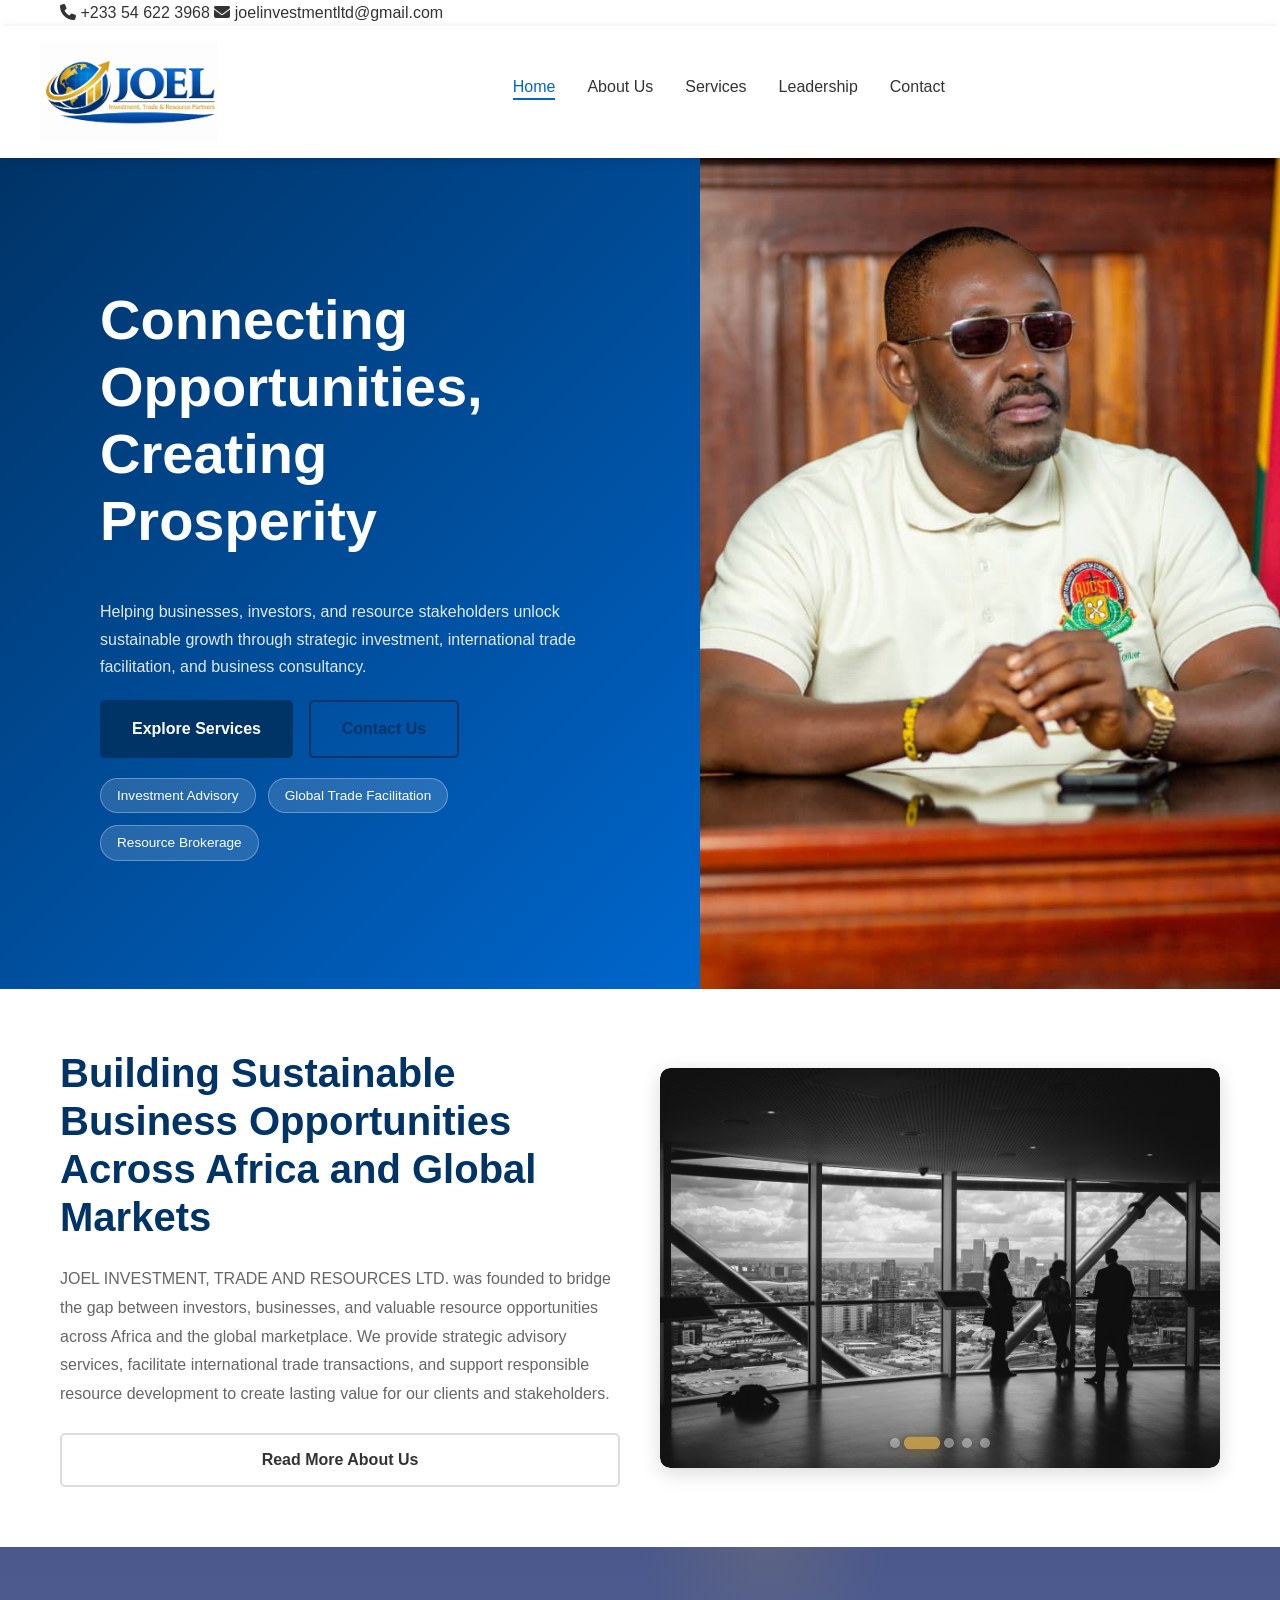
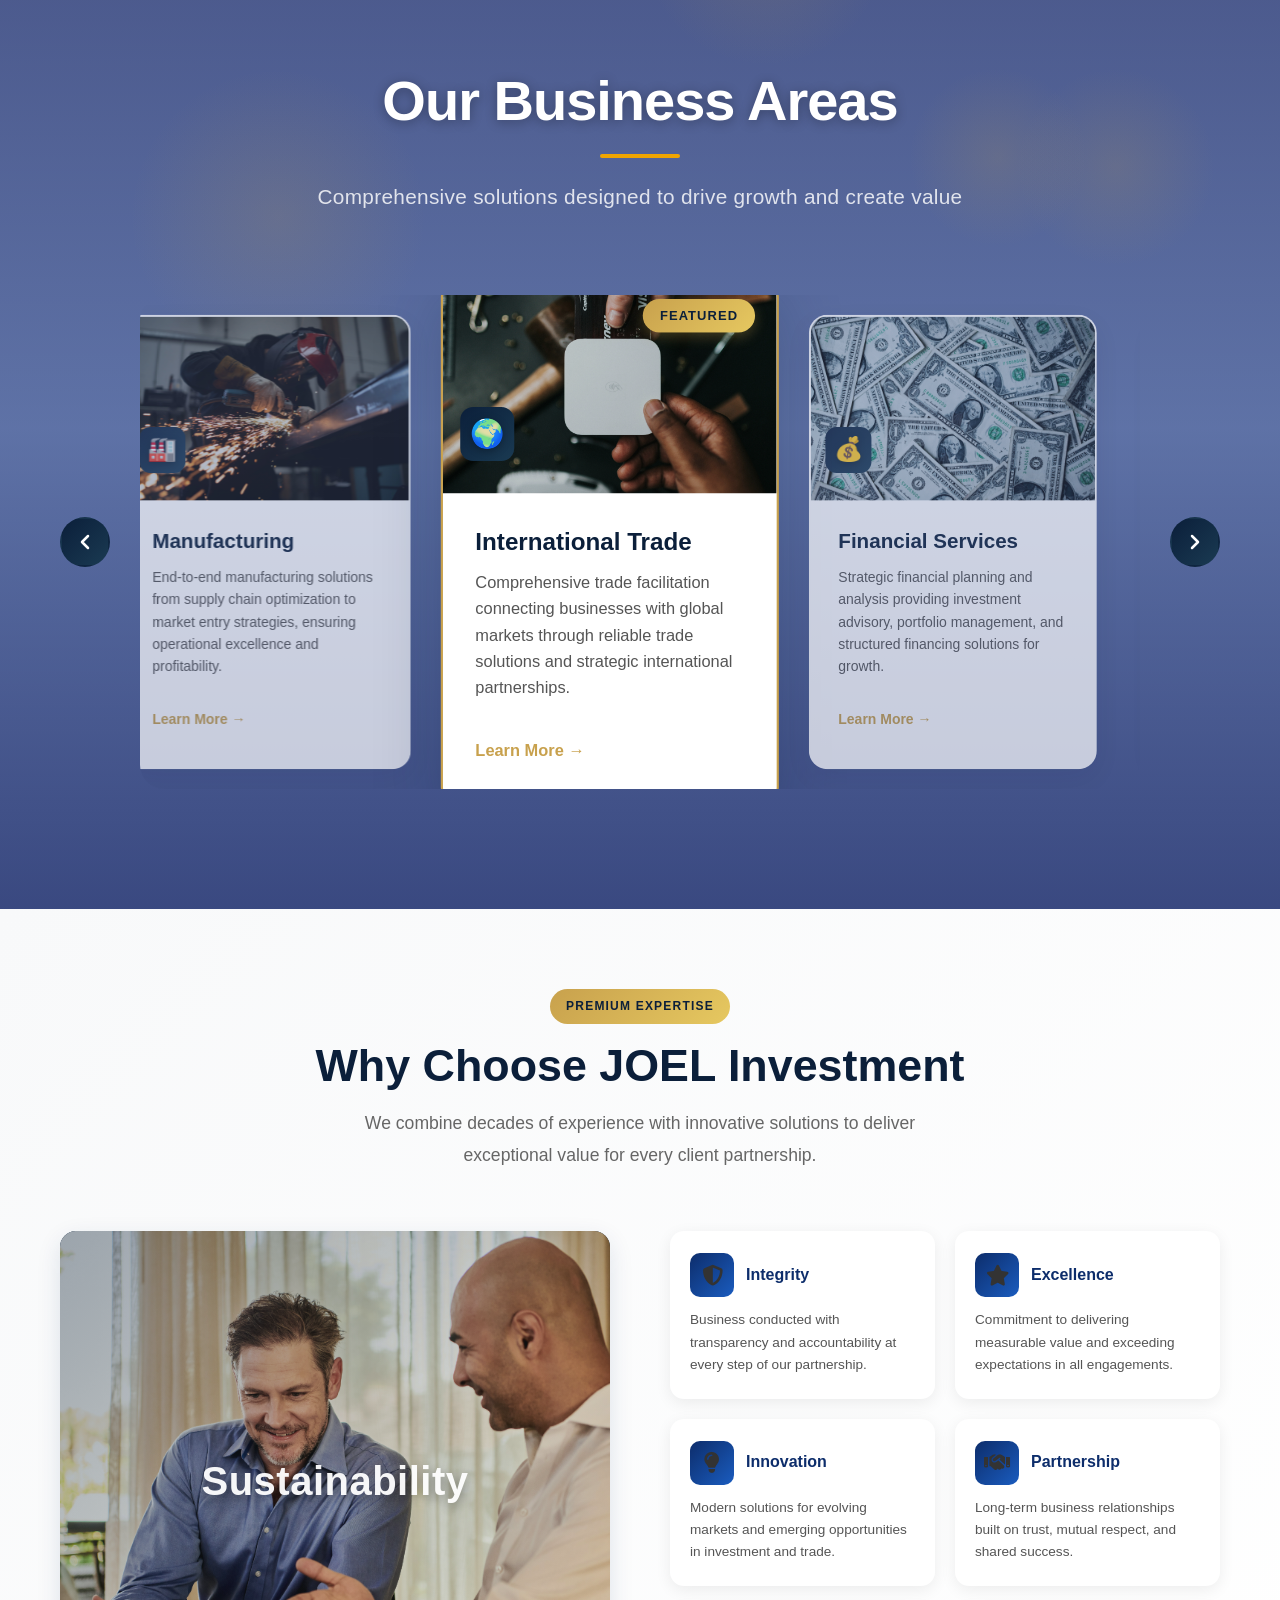
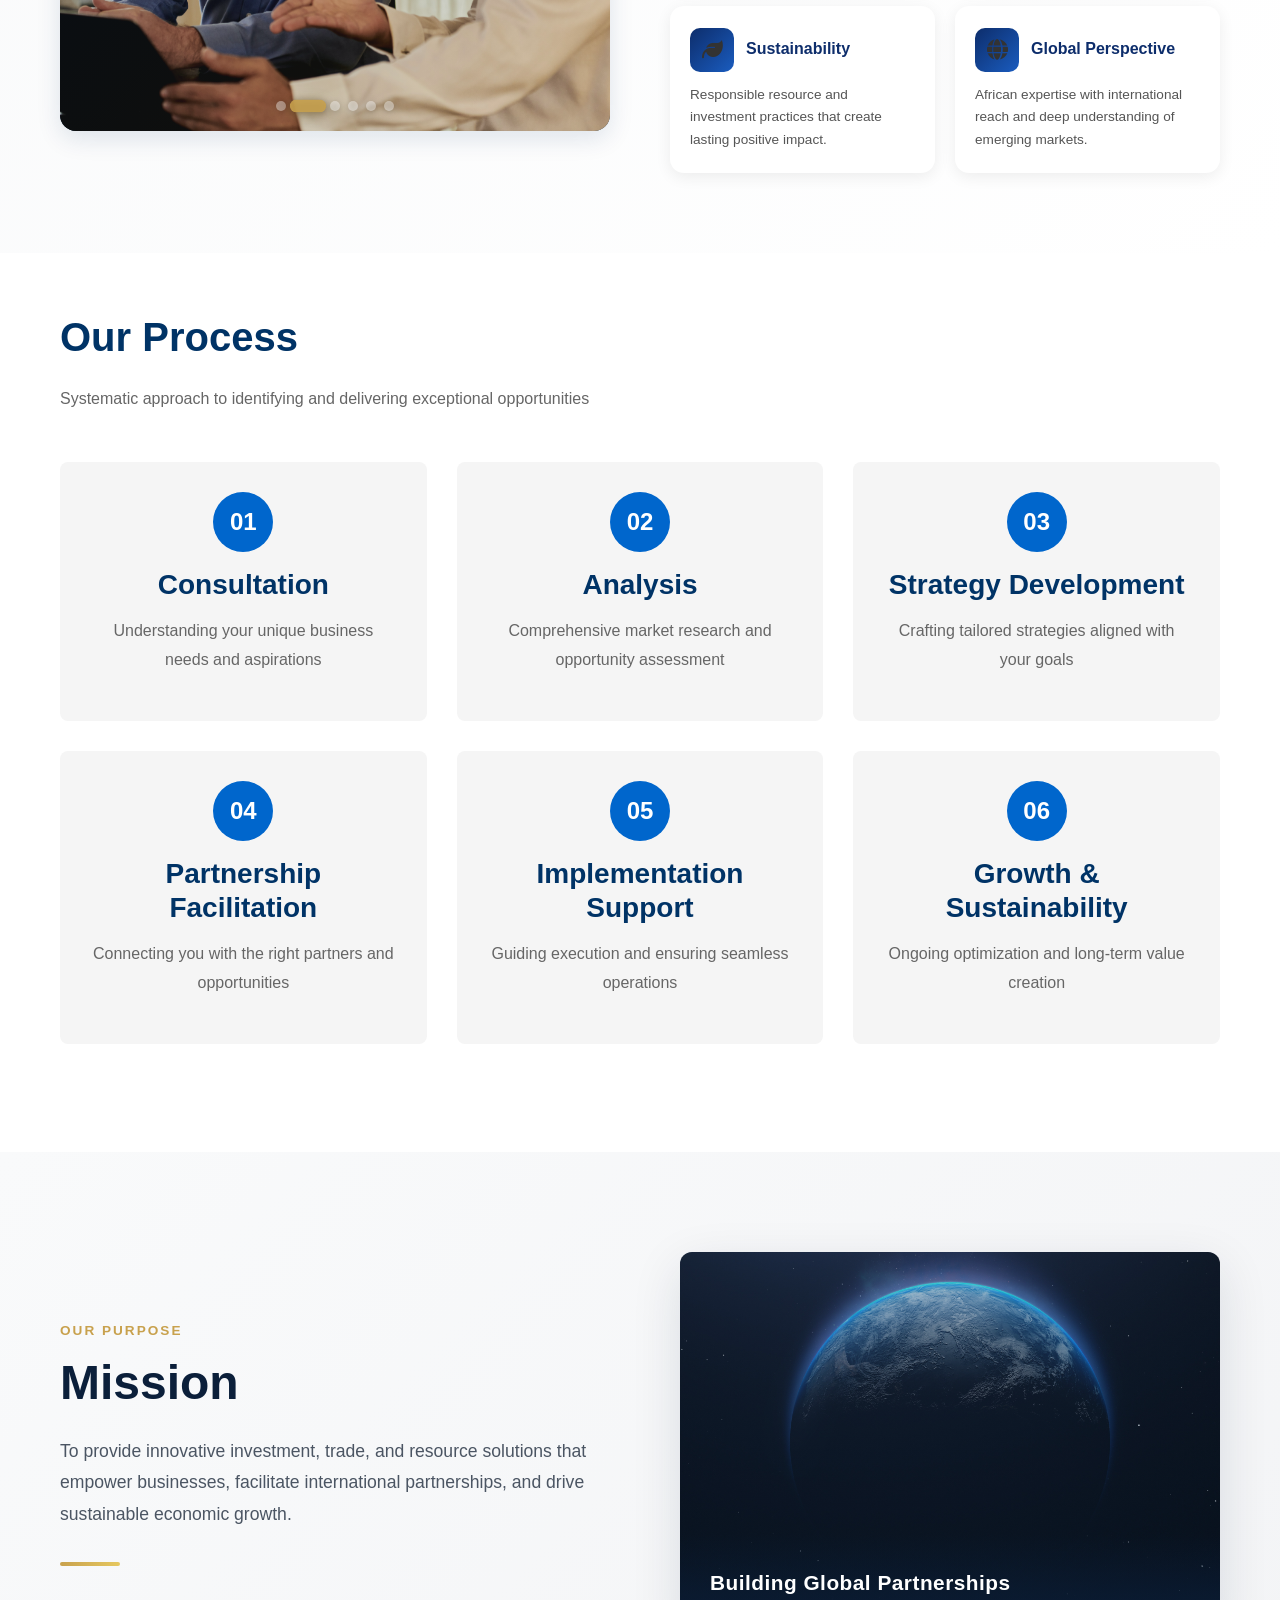
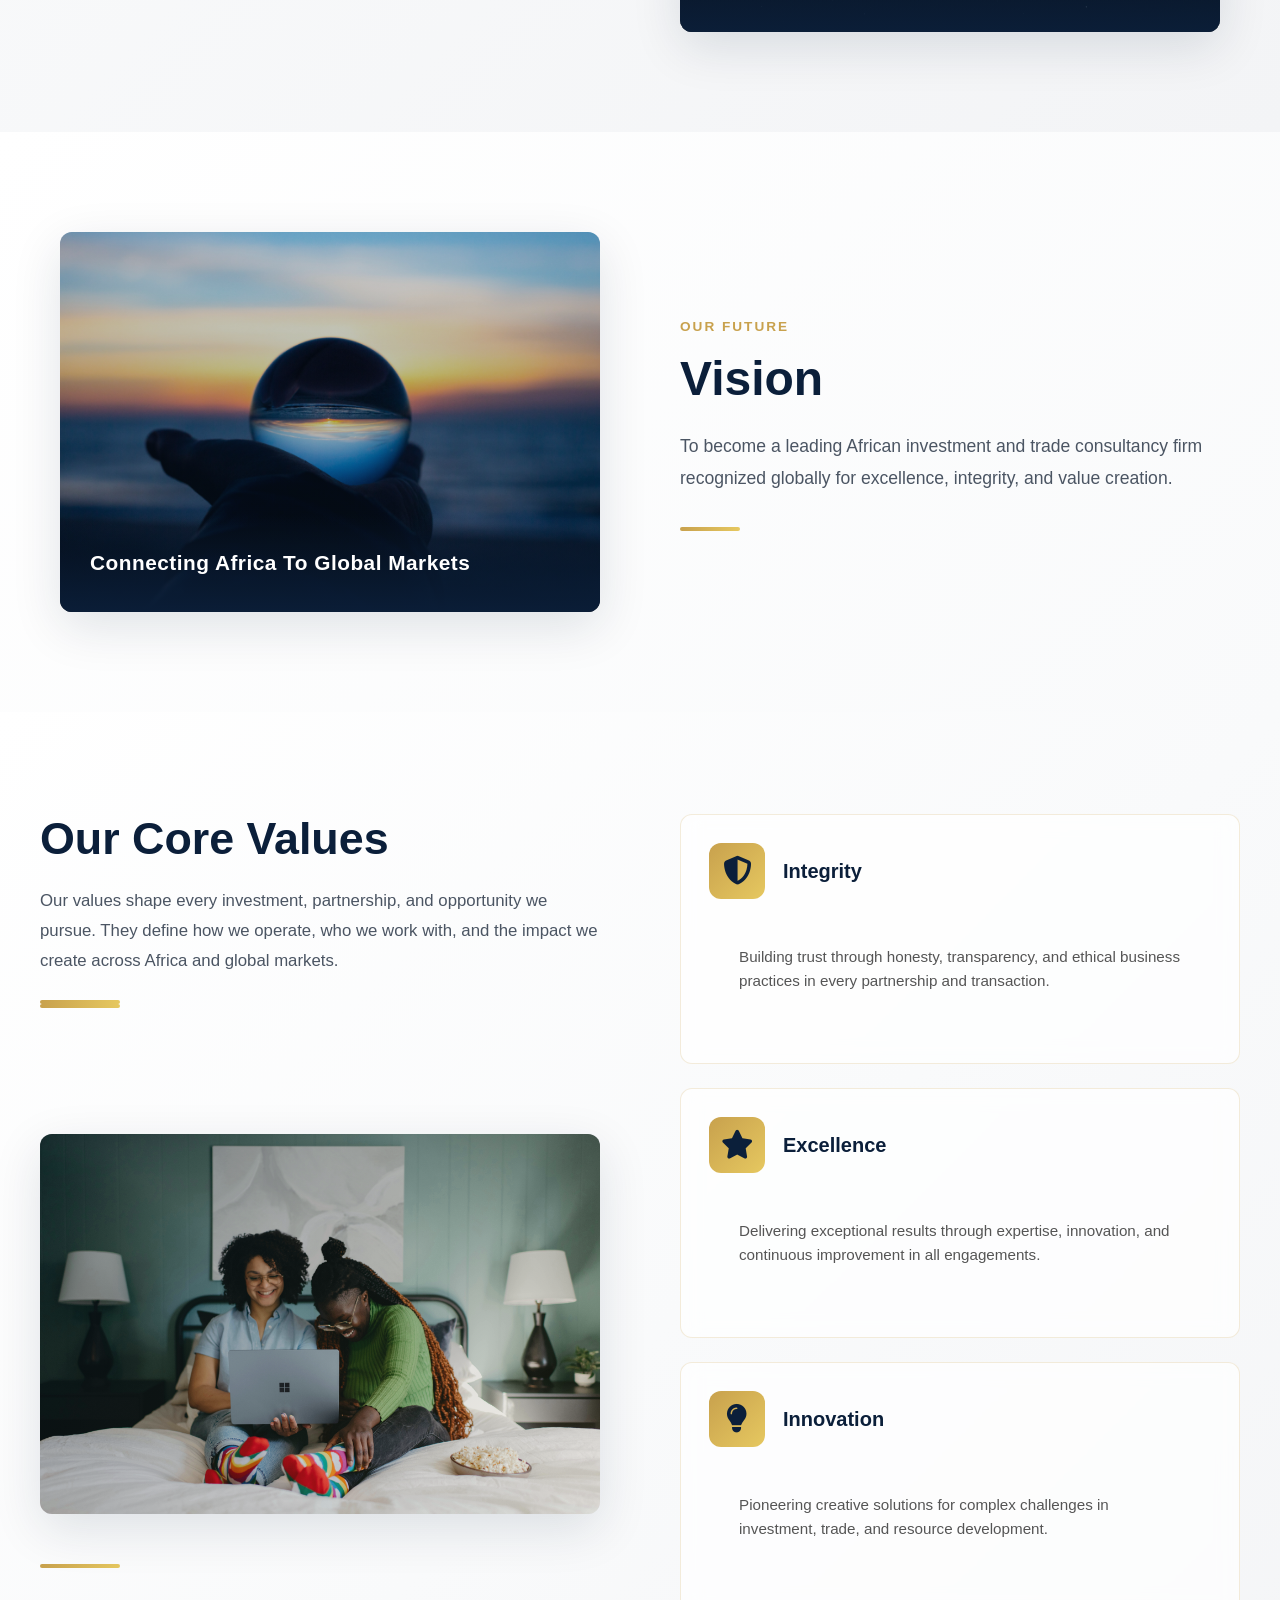
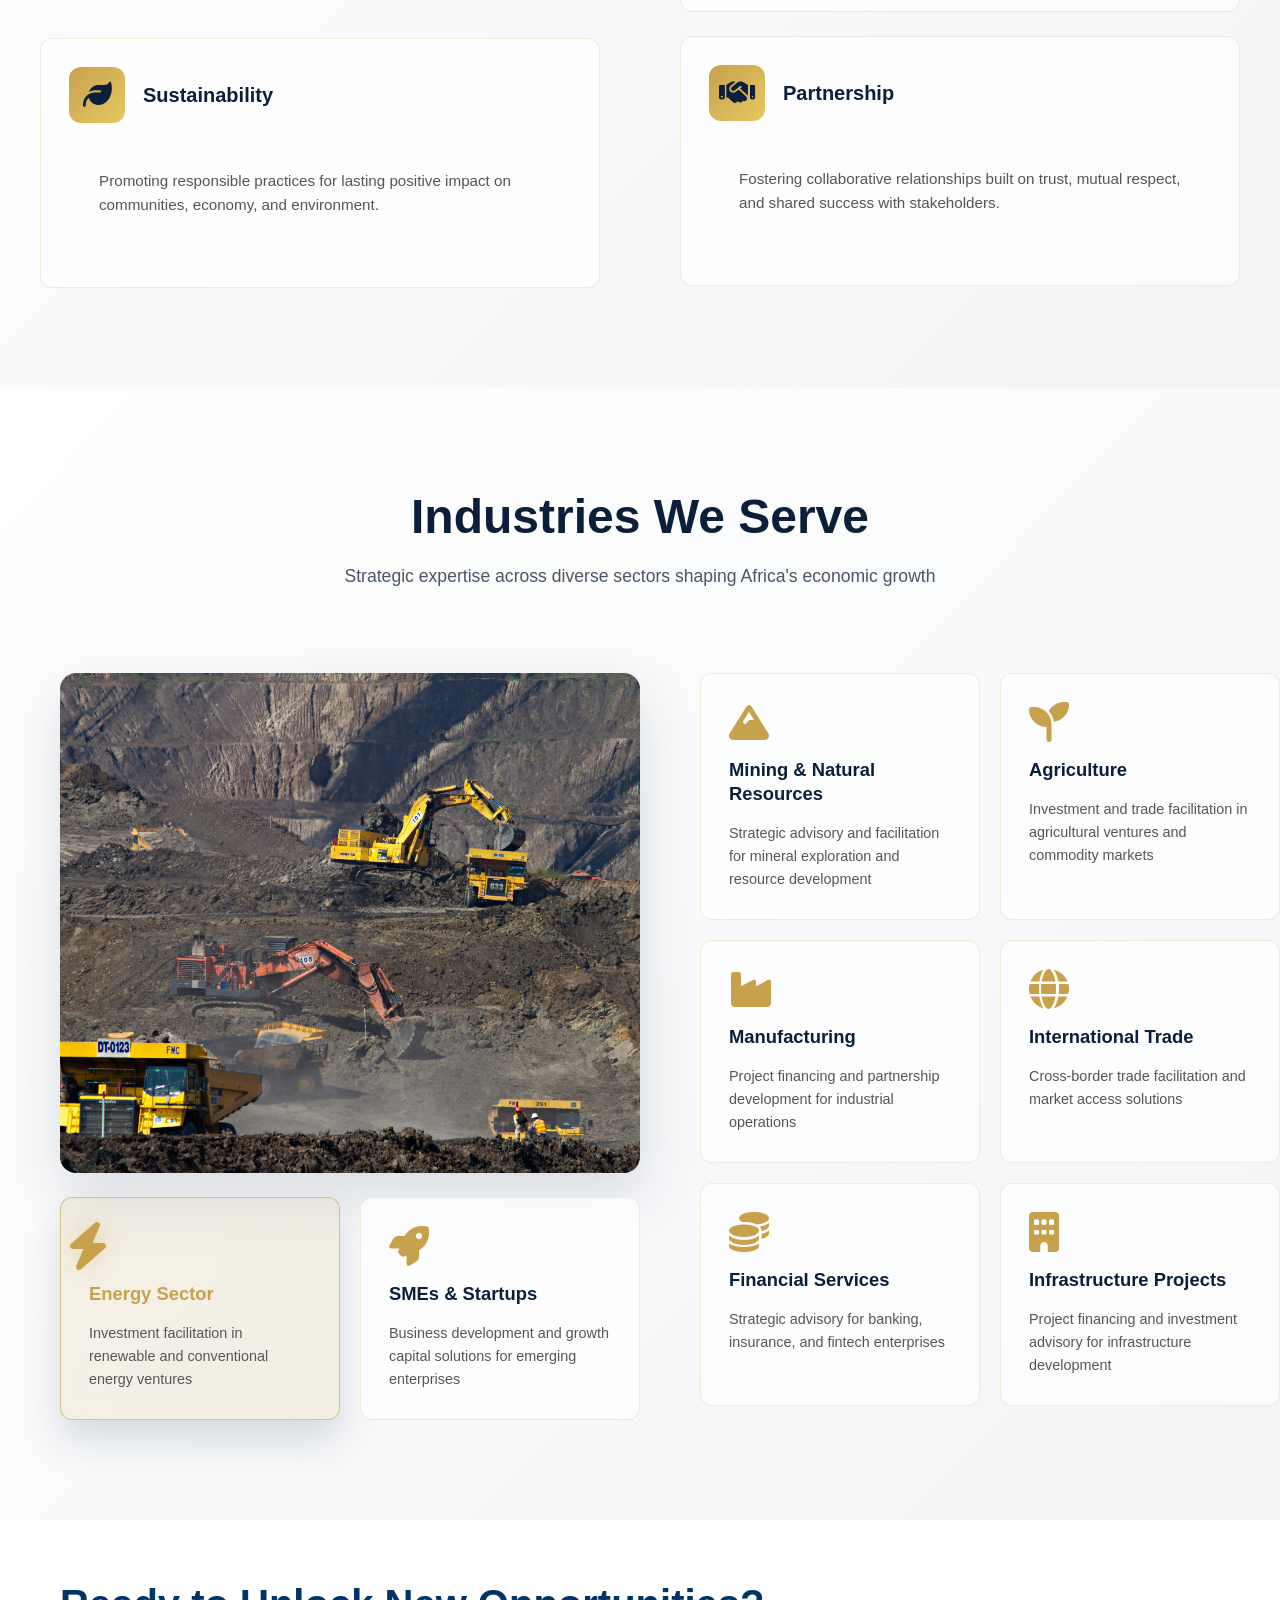
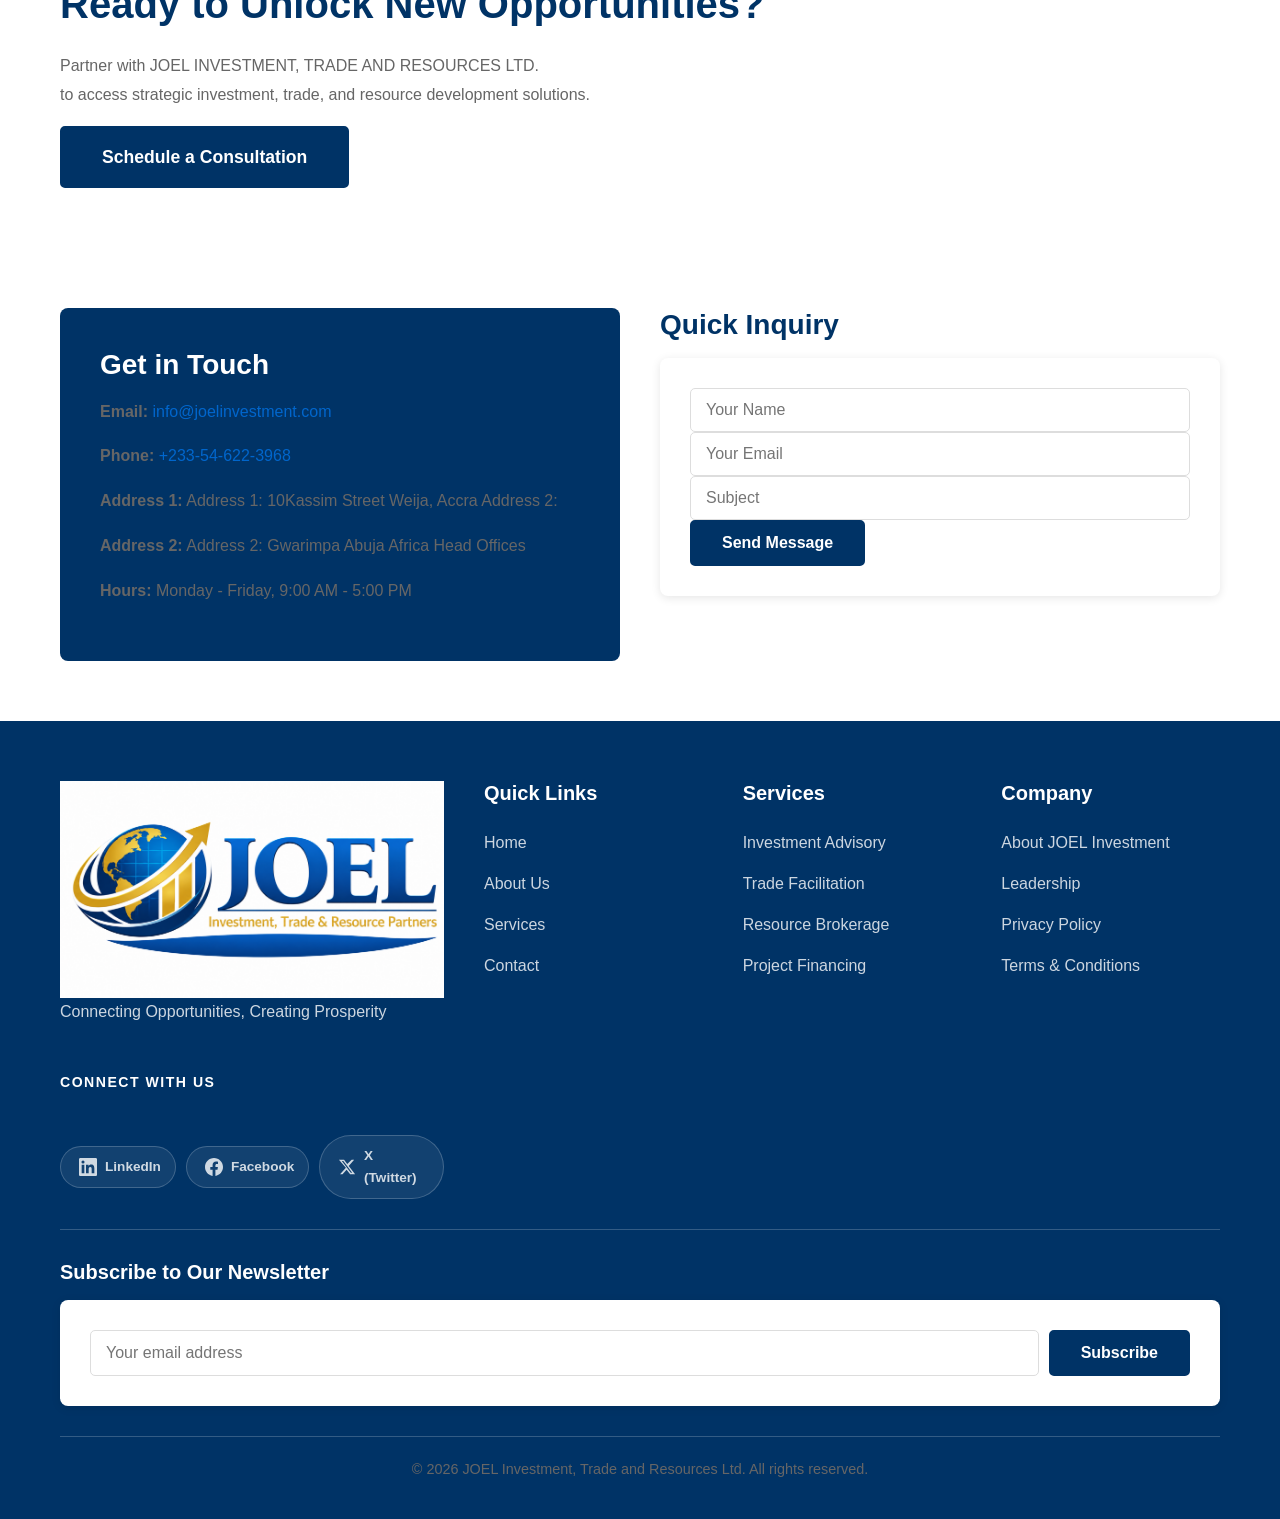
==== index.html @ 0973b12f "Initial site commit" ====
<!DOCTYPE html>
<html lang="en">
<head>
    <meta charset="UTF-8">
    <meta name="viewport" content="width=device-width, initial-scale=1.0">
    <title>JOEL INVESTMENT, TRADE AND RESOURCES LTD. | Investment & Trade Consultancy</title>
    <meta name="description" content="JOEL Investment facilitates investment opportunities, international trade, and resource development across Africa and global markets.">
    <link rel="preconnect" href="https://fonts.googleapis.com">
    <link rel="preconnect" href="https://fonts.gstatic.com" crossorigin>
    <link rel="stylesheet" href="assets/css/style.css">
    <link rel="stylesheet" href="assets/css/responsive.css">
    <link rel="stylesheet" href="https://cdnjs.cloudflare.com/ajax/libs/font-awesome/6.5.1/css/all.min.css">
    <link rel="icon" type="image/x-icon" href="favicon.ico">
    
    <!-- Canonical Tag -->
    <link rel="canonical" href="https://www.yourdomain.com/">
    
    <!-- Open Graph Tags -->
    <meta property="og:type" content="website">
    <meta property="og:title" content="JOEL INVESTMENT, TRADE AND RESOURCES LTD.">
    <meta property="og:description" content="Investment advisory, trade facilitation, and resource development solutions across Africa.">
    <meta property="og:image" content="https://www.yourdomain.com/assets/images/logo/joel_investment_logo2.jpeg">
    <meta property="og:url" content="https://www.yourdomain.com/">
    <meta property="og:site_name" content="JOEL INVESTMENT">
    
    <!-- Twitter/X Cards -->
    <meta name="twitter:card" content="summary_large_image">
    <meta name="twitter:title" content="JOEL INVESTMENT - Strategic Business Solutions">
    <meta name="twitter:description" content="Investment advisory, trade facilitation, and resource development across Africa.">
    <meta name="twitter:image" content="https://www.yourdomain.com/assets/images/logo/joel_investment_logo.jpeg">
    
    <!-- Organization Schema Markup -->
    <script type="application/ld+json">
    {
      "@context": "https://schema.org",
      "@type": "Organization",
      "name": "JOEL INVESTMENT, TRADE AND RESOURCES LTD.",
      "url": "https://www.yourdomain.com",
      "logo": "https://www.yourdomain.com/assets/images/logo/joel_investment_logo.jpeg",
      "email": "joelinvestmentltd@gmail.com",
      "telephone": "+233 54 622 3968",
      "address": [
        {
          "@type": "PostalAddress",
          "streetAddress": "10 Kassim Street Weija",
          "addressLocality": "Accra",
          "addressCountry": "Ghana"
        },
        {
          "@type": "PostalAddress",
          "streetAddress": "Gwarimpa",
          "addressLocality": "Abuja",
          "addressCountry": "Nigeria"
        }
      ],
      "founder": {
        "@type": "Person",
        "name": "Okafor C. Arinze"
      },
      "sameAs": ["https://www.facebook.com/profile.php?id=61589858708679"],
      "description": "Investment advisory, trade facilitation, financial consultancy, resource brokerage, project financing, and strategic partnerships."
    }
    </script>
</head>
<body>
    <!-- Top Bar -->
    <div class="top-bar">
        <div class="container">
            <div class="top-left">
                <span><i class="fa-solid fa-phone"></i> +233 54 622 3968</span>
                <span><i class="fa-solid fa-envelope"></i> joelinvestmentltd@gmail.com</span>
            </div>
        </div>
    </div>

    <!-- Header -->
    <header class="header">
        <div class="container nav-container">
            <a href="index.html" class="logo">
                <img src="assets/images/logo/joel_investment_logo.png" alt="JOEL Investment Logo">
            </a>
            <nav class="navbar">
                <ul class="nav-links">
                    <li><a href="index.html" class="active">Home</a></li>
                    <li><a href="about.html">About Us</a></li>
                    <li><a href="services.html">Services</a></li>
                    <li><a href="leadership.html">Leadership</a></li>
                    <li><a href="contact.html">Contact</a></li>
                </ul>
            </nav>
            <div class="mobile-menu">
                <span></span>
                <span></span>
                <span></span>
            </div>
        </div>
    </header>

    <!-- Hero Section -->
    <section class="hero">
        <div class="hero-background">
            <div class="hero-overlay"></div>
        </div>
        <div class="hero-container">
            <!-- LEFT HALF: Content -->
            <div class="hero-left">
                <div class="hero-content">
                    <h1 class="hero-title">Connecting Opportunities, Creating Prosperity</h1>
                    <p class="hero-subtitle">Helping businesses, investors, and resource stakeholders unlock sustainable growth through strategic investment, international trade facilitation, and business consultancy.</p>
                    
                    <div class="hero-buttons">
                        <a href="#services" class="btn btn-primary">Explore Services</a>
                        <a href="#contact" class="btn btn-secondary">Contact Us</a>
                    </div>

                    <div class="hero-tags">
                        <div class="hero-tag">Investment Advisory</div>
                        <div class="hero-tag">Global Trade Facilitation</div>
                        <div class="hero-tag">Resource Brokerage</div>
                    </div>
                </div>
            </div>

            <!-- RIGHT HALF: CEO Image + Video Carousel -->
            <div class="hero-right">
                <!-- CEO Image (shows first for 10 seconds) -->
                <img src="assets/images/portfolio/Mr. Arinze Okarfo.jpeg" alt="Okafor C. Arinze - Founder & CEO" class="hero-image hero-image-main" id="heroImageMain">
                
                <!-- Video Carousel (shows after image) -->
                <div class="hero-video-carousel hero-video-cycle" id="heroVideoCarousel">
                    <video class="hero-video hero-cycle-video active-video" autoplay muted loop playsinline preload="auto" poster="assets/images/about-preview3.jpg">
                        <source src="assets/videos/partnership.mp4" type="video/mp4">
                    </video>
                    <video class="hero-video hero-cycle-video" autoplay muted loop playsinline preload="auto" poster="assets/images/about-preview3.jpg">
                        <source src="assets/videos/conversation.mp4" type="video/mp4">
                    </video>
                    <video class="hero-video hero-cycle-video" autoplay muted loop playsinline preload="auto" poster="assets/images/about-preview3.jpg">
                        <source src="assets/videos/office-view.mp4" type="video/mp4">
                    </video>
                    
                    <!-- Video Controls -->
                    <div class="hero-video-controls">
                        <button class="video-control-btn play-pause-btn" id="heroVideoPausePlay" title="Pause/Play">
                            <i class="fas fa-pause"></i>
                        </button>
                        <div class="video-progress-bar">
                            <div class="progress-fill"></div>
                        </div>
                        <div class="video-timer">
                            <span class="current-time">0:00</span> / <span class="duration">0:10</span>
                        </div>
                    </div>
                </div>
                
                <!-- Gradient Overlay -->
                <div class="hero-image-gradient"></div>
                
                <!-- CEO Info Overlay at Bottom -->
                <div class="hero-image-overlay">
                    <h3 class="overlay-name">Okafor C. Arinze</h3>
                    <p class="overlay-title">Founder & Chief Executive Officer</p>
                    <div class="ceo-bio-container">
                        <p class="ceo-bio active">Economist & CEO with expertise in financial systems and international trade dynamics.</p>
                        <p class="ceo-bio">Specialist in investment analysis and cross-border trade facilitation.</p>
                        <p class="ceo-bio">Connecting African resources and businesses to international markets.</p>
                        <p class="ceo-bio">Building a trusted global brand in African business consultancy.</p>
                    </div>
                </div>
            </div>
        </div>
    </section>

    <!-- About Preview Section -->
    <section class="about-preview">
        <div class="container">
            <div class="about-content">
                <h2>Building Sustainable Business Opportunities Across Africa and Global Markets</h2>
                <p>JOEL INVESTMENT, TRADE AND RESOURCES LTD. was founded to bridge the gap between investors, businesses, and valuable resource opportunities across Africa and the global marketplace. We provide strategic advisory services, facilitate international trade transactions, and support responsible resource development to create lasting value for our clients and stakeholders.</p>
                <a href="about.html" class="btn btn-outline">Read More About Us</a>
            </div>
            <div class="about-image carousel-container">
                <div class="carousel-slide">
                    <img src="assets/images/about-preview.jpg" alt="About JOEL Investment">
                </div>
                <div class="carousel-slide">
                    <img src="assets/images/about-preview1.jpg" alt="About JOEL Investment">
                </div>
                <div class="carousel-slide">
                    <img src="assets/images/about-preview2.jpg" alt="About JOEL Investment">
                </div>
                <div class="carousel-slide">
                    <img src="assets/images/about-preview3.jpg" alt="About JOEL Investment">
                </div>
                <div class="carousel-slide">
                    <img src="assets/images/about-preview4.jpg" alt="About JOEL Investment">
                </div>
                <div class="carousel-indicators">
                    <span class="indicator active" data-slide="0"></span>
                    <span class="indicator" data-slide="1"></span>
                    <span class="indicator" data-slide="2"></span>
                    <span class="indicator" data-slide="3"></span>
                    <span class="indicator" data-slide="4"></span>
                </div>
            </div>
        </div>
    </section>

    <!-- Business Areas - Premium Executive Slider -->
    <section class="business-areas-section" id="services">
      <!-- Background image layer -->
      <div class="biz-section-bg"></div>
      
      <!-- Premium animated background -->
      <div class="business-areas-bg">
        <div class="business-areas-overlay"></div>
        <div class="business-particle business-particle-1"></div>
        <div class="business-particle business-particle-2"></div>
        <div class="business-particle business-particle-3"></div>
        <div class="business-particle business-particle-4"></div>
      </div>

      <div class="container">
        <!-- Section Header -->
        <div class="business-header">
          <h2 class="business-title">Our Business Areas</h2>
          <div class="header-divider"></div>
          <p class="business-subtitle">Comprehensive solutions designed to drive growth and create value</p>
        </div>

        <!-- Executive Slider Container -->
        <div class="business-slider-wrapper">
          <!-- Navigation Arrows -->
          <button class="business-arrow business-arrow-prev" id="businessPrev" aria-label="Previous Industry">
            <svg width="24" height="24" viewBox="0 0 24 24" fill="none" stroke="currentColor" stroke-width="2.5" stroke-linecap="round">
              <polyline points="15 18 9 12 15 6"></polyline>
            </svg>
          </button>

          <!-- Slider Container -->
          <div class="business-slider-container">
            <div class="business-cards-track" id="businessCardsTrack">
              <!-- Card 1: Mining & Natural Resources -->
              <div class="business-card" data-index="0">
                <div class="card-image">
                  <img src="assets/images/services/mining.jpg" alt="Mining & Natural Resources">
                  <div class="card-icon">⛏️</div>
                </div>
                <div class="card-content">
                  <h3 class="card-industry">Mining & Natural Resources</h3>
                  <p class="card-text">Direct access to premium mineral resources with verified sourcing and transparent transaction management across African and global markets.</p>
                  <a href="services.html" class="card-btn">Learn More →</a>
                </div>
              </div>

              <!-- Card 2: Agriculture -->
              <div class="business-card" data-index="1">
                <div class="card-image">
                  <img src="assets/images/services/agriculture.jpg" alt="Agriculture">
                  <div class="card-icon">🌾</div>
                </div>
                <div class="card-content">
                  <h3 class="card-industry">Agriculture</h3>
                  <p class="card-text">Strategic agricultural partnerships connecting producers with international buyers through sustainable practices and fair-trade principles.</p>
                  <a href="services.html" class="card-btn">Learn More →</a>
                </div>
              </div>

              <!-- Card 3: Manufacturing -->
              <div class="business-card active" data-index="2">
                <div class="card-image">
                  <img src="assets/images/services/manufacturing.jpg" alt="Manufacturing">
                  <div class="card-icon">🏭</div>
                </div>
                <div class="card-content">
                  <h3 class="card-industry">Manufacturing</h3>
                  <p class="card-text">End-to-end manufacturing solutions from supply chain optimization to market entry strategies, ensuring operational excellence and profitability.</p>
                  <a href="services.html" class="card-btn">Learn More →</a>
                </div>
              </div>

              <!-- Card 4: International Trade -->
              <div class="business-card" data-index="3">
                <div class="card-image">
                  <img src="assets/images/services/trade.jpg" alt="International Trade">
                  <div class="card-icon">🌍</div>
                </div>
                <div class="card-content">
                  <h3 class="card-industry">International Trade</h3>
                  <p class="card-text">Comprehensive trade facilitation connecting businesses with global markets through reliable trade solutions and strategic international partnerships.</p>
                  <a href="services.html" class="card-btn">Learn More →</a>
                </div>
              </div>

              <!-- Card 5: Financial Services -->
              <div class="business-card" data-index="4">
                <div class="card-image">
                  <img src="assets/images/services/finance.jpg" alt="Financial Services">
                  <div class="card-icon">💰</div>
                </div>
                <div class="card-content">
                  <h3 class="card-industry">Financial Services</h3>
                  <p class="card-text">Strategic financial planning and analysis providing investment advisory, portfolio management, and structured financing solutions for growth.</p>
                  <a href="services.html" class="card-btn">Learn More →</a>
                </div>
              </div>

              <!-- Card 6: Infrastructure Projects -->
              <div class="business-card" data-index="5">
                <div class="card-image">
                  <img src="assets/images/services/infrastructure.jpg" alt="Infrastructure Projects">
                  <div class="card-icon">🏗️</div>
                </div>
                <div class="card-content">
                  <h3 class="card-industry">Infrastructure Projects</h3>
                  <p class="card-text">Development and financing of large-scale infrastructure projects with expert project management and stakeholder coordination for sustainable impact.</p>
                  <a href="services.html" class="card-btn">Learn More →</a>
                </div>
              </div>
            </div>
          </div>

          <!-- Right Arrow -->
          <button class="business-arrow business-arrow-next" id="businessNext" aria-label="Next Industry">
            <svg width="24" height="24" viewBox="0 0 24 24" fill="none" stroke="currentColor" stroke-width="2.5" stroke-linecap="round">
              <polyline points="9 18 15 12 9 6"></polyline>
            </svg>
          </button>
        </div>
      </div>
    </section>

    <!-- Why Choose Us Section - Premium Redesign -->
    <section class="why-choose-us">
        <div class="container">
            <!-- Full-Width Section Header -->
            <div class="why-choose-header">
                <span class="premium-label">Premium Expertise</span>
                <h2>Why Choose JOEL Investment</h2>
                <p class="section-description">We combine decades of experience with innovative solutions to deliver exceptional value for every client partnership.</p>
            </div>

            <!-- Two-Column Content Area -->
            <div class="why-choose-content">
                <!-- Left Column: Image Carousel -->
                <div class="why-choose-left">
                    <div class="image-carousel">
                        <div class="carousel-wrapper">
                            <div class="carousel-slides">
                                <div class="carousel-slide active" data-index="0" data-value="innovation">
                                    <img src="assets/images/innovation.jpg" alt="Innovation">
                                    <div class="slide-overlay"></div>
                                    <div class="slide-label">Innovation</div>
                                </div>
                                <div class="carousel-slide" data-index="1" data-value="sustainability">
                                    <img src="assets/images/sustainability.jpg" alt="Sustainability">
                                    <div class="slide-overlay"></div>
                                    <div class="slide-label">Sustainability</div>
                                </div>
                                <div class="carousel-slide" data-index="2" data-value="partnership">
                                    <img src="assets/images/partnership.jpg" alt="Partnership">
                                    <div class="slide-overlay"></div>
                                    <div class="slide-label">Partnership</div>
                                </div>
                                <div class="carousel-slide" data-index="3" data-value="excellence">
                                    <img src="assets/images/excellence.jpg" alt="Excellence">
                                    <div class="slide-overlay"></div>
                                    <div class="slide-label">Excellence</div>
                                </div>
                                <div class="carousel-slide" data-index="4" data-value="global_perspective">
                                    <img src="assets/images/global_perspective.jpg" alt="Global Perspective">
                                    <div class="slide-overlay"></div>
                                    <div class="slide-label">Global Perspective</div>
                                </div>
                                <div class="carousel-slide" data-index="5" data-value="integrity">
                                    <img src="assets/images/integrity.jpg" alt="Integrity">
                                    <div class="slide-overlay"></div>
                                    <div class="slide-label">Integrity</div>
                                </div>
                            </div>
                        </div>
                        <!-- Carousel Indicators -->
                        <div class="carousel-indicators">
                            <span class="indicator active" data-slide="0"></span>
                            <span class="indicator" data-slide="1"></span>
                            <span class="indicator" data-slide="2"></span>
                            <span class="indicator" data-slide="3"></span>
                            <span class="indicator" data-slide="4"></span>
                            <span class="indicator" data-slide="5"></span>
                        </div>
                    </div>
                </div>

                <!-- Right Column: Value Cards -->
                <div class="why-choose-right">
                    <div class="values-cards">
                        <!-- Card 1 -->
                        <div class="why-card">
                            <div class="why-card-header">
                                <div class="why-card-icon">
                                    <i class="fas fa-shield-alt"></i>
                                </div>
                                <h3 class="why-card-title">Integrity</h3>
                            </div>
                            <p class="why-card-desc">Business conducted with transparency and accountability at every step of our partnership.</p>
                        </div>

                        <!-- Card 2 -->
                        <div class="why-card">
                            <div class="why-card-header">
                                <div class="why-card-icon">
                                    <i class="fas fa-star"></i>
                                </div>
                                <h3 class="why-card-title">Excellence</h3>
                            </div>
                            <p class="why-card-desc">Commitment to delivering measurable value and exceeding expectations in all engagements.</p>
                        </div>

                        <!-- Card 3 -->
                        <div class="why-card">
                            <div class="why-card-header">
                                <div class="why-card-icon">
                                    <i class="fas fa-lightbulb"></i>
                                </div>
                                <h3 class="why-card-title">Innovation</h3>
                            </div>
                            <p class="why-card-desc">Modern solutions for evolving markets and emerging opportunities in investment and trade.</p>
                        </div>

                        <!-- Card 4 -->
                        <div class="why-card">
                            <div class="why-card-header">
                                <div class="why-card-icon">
                                    <i class="fas fa-handshake"></i>
                                </div>
                                <h3 class="why-card-title">Partnership</h3>
                            </div>
                            <p class="why-card-desc">Long-term business relationships built on trust, mutual respect, and shared success.</p>
                        </div>

                        <!-- Card 5 -->
                        <div class="why-card">
                            <div class="why-card-header">
                                <div class="why-card-icon">
                                    <i class="fas fa-leaf"></i>
                                </div>
                                <h3 class="why-card-title">Sustainability</h3>
                            </div>
                            <p class="why-card-desc">Responsible resource and investment practices that create lasting positive impact.</p>
                        </div>

                        <!-- Card 6 -->
                        <div class="why-card">
                            <div class="why-card-header">
                                <div class="why-card-icon">
                                    <i class="fas fa-globe"></i>
                                </div>
                                <h3 class="why-card-title">Global Perspective</h3>
                            </div>
                            <p class="why-card-desc">African expertise with international reach and deep understanding of emerging markets.</p>
                        </div>
                    </div>
                </div>
            </div>
        </div>
    </section>

    <!-- Our Process Section -->
    <section class="our-process">
        <div class="container">
            <div class="section-header">
                <h2>Our Process</h2>
                <p>Systematic approach to identifying and delivering exceptional opportunities</p>
            </div>

            <div class="process-steps">
                <div class="step">
                    <div class="step-number">01</div>
                    <h3>Consultation</h3>
                    <p>Understanding your unique business needs and aspirations</p>
                </div>

                <div class="step">
                    <div class="step-number">02</div>
                    <h3>Analysis</h3>
                    <p>Comprehensive market research and opportunity assessment</p>
                </div>

                <div class="step">
                    <div class="step-number">03</div>
                    <h3>Strategy Development</h3>
                    <p>Crafting tailored strategies aligned with your goals</p>
                </div>

                <div class="step">
                    <div class="step-number">04</div>
                    <h3>Partnership Facilitation</h3>
                    <p>Connecting you with the right partners and opportunities</p>
                </div>

                <div class="step">
                    <div class="step-number">05</div>
                    <h3>Implementation Support</h3>
                    <p>Guiding execution and ensuring seamless operations</p>
                </div>

                <div class="step">
                    <div class="step-number">06</div>
                    <h3>Growth & Sustainability</h3>
                    <p>Ongoing optimization and long-term value creation</p>
                </div>
            </div>
        </div>
    </section>

    <!-- Mission Section - Premium Design -->
    <section class="mission-section premium-section">
        <div class="container">
            <div class="premium-grid">
                <!-- Left: Mission Content -->
                <div class="premium-content mission-content">
                    <span class="section-label">OUR PURPOSE</span>
                    <h2 class="premium-heading">Mission</h2>
                    <p class="premium-description">To provide innovative investment, trade, and resource solutions that empower businesses, facilitate international partnerships, and drive sustainable economic growth.</p>
                    <div class="accent-bar"></div>
                </div>

                <!-- Right: Mission Slider -->
                <div class="premium-slider mission-slider">
                    <div class="slider-container">
                        <div class="slider-track">
                            <div class="slide" data-caption="Driving Sustainable Growth">
                                <img src="assets/images/mission.jpg" alt="Mission - Sustainable Growth">
                                <div class="slide-gradient"></div>
                                <div class="slide-caption">
                                    <p>Driving Sustainable Growth</p>
                                </div>
                            </div>
                            <div class="slide" data-caption="Building Global Partnerships">
                                <img src="assets/images/mission1.jpg" alt="Mission - Global Partnerships">
                                <div class="slide-gradient"></div>
                                <div class="slide-caption">
                                    <p>Building Global Partnerships</p>
                                </div>
                            </div>
                        </div>
                    </div>
                </div>
            </div>
        </div>
    </section>

    <!-- Vision Section - Premium Design -->
    <section class="vision-section premium-section">
        <div class="container">
            <div class="premium-grid premium-grid-reverse">
                <!-- Left: Vision Slider -->
                <div class="premium-slider vision-slider">
                    <div class="slider-container">
                        <div class="slider-track">
                            <div class="slide" data-caption="Creating Long-Term Value">
                                <img src="assets/images/vision.jpg" alt="Vision - Long-Term Value">
                                <div class="slide-gradient"></div>
                                <div class="slide-caption">
                                    <p>Creating Long-Term Value</p>
                                </div>
                            </div>
                            <div class="slide" data-caption="Connecting Africa To Global Markets">
                                <img src="assets/images/vision1.jpg" alt="Vision - Global Markets">
                                <div class="slide-gradient"></div>
                                <div class="slide-caption">
                                    <p>Connecting Africa To Global Markets</p>
                                </div>
                            </div>
                            <div class="slide" data-caption="Excellence & Innovation">
                                <img src="assets/images/vision2.jpg" alt="Vision - Excellence">
                                <div class="slide-gradient"></div>
                                <div class="slide-caption">
                                    <p>Excellence & Innovation</p>
                                </div>
                            </div>
                            <div class="slide" data-caption="Building Africa's Future">
                                <img src="assets/images/vision3.jpg" alt="Vision - Africa's Future">
                                <div class="slide-gradient"></div>
                                <div class="slide-caption">
                                    <p>Building Africa's Future</p>
                                </div>
                            </div>
                        </div>
                    </div>
                </div>

                <!-- Right: Vision Content -->
                <div class="premium-content vision-content">
                    <span class="section-label">OUR FUTURE</span>
                    <h2 class="premium-heading">Vision</h2>
                    <p class="premium-description">To become a leading African investment and trade consultancy firm recognized globally for excellence, integrity, and value creation.</p>
                    <div class="accent-bar"></div>
                </div>
            </div>
        </div>
    </section>

    <!-- Core Values Section -->
    <!-- Core Values Section - Premium Split Layout -->
    <section class="core-values-premium">
        <div class="container-fluid">
            <div class="values-grid">
                <!-- LEFT COLUMN: Statement + Image Slider -->
                <div class="values-left">
                    <div class="values-statement">
                        <h2>Our Core Values</h2>
                        <p class="statement-text">Our values shape every investment, partnership, and opportunity we pursue. They define how we operate, who we work with, and the impact we create across Africa and global markets.</p>
                        <div class="accent-line"></div>
                        <div class="accent-line"></div>
                    </div>
                    <br>
                    <!-- Image Slider -->
                    <div class="values-slider">
                        <div class="slider-container">
                            <div class="slider-track">
                                <div class="slider-slide active">
                                    <img src="assets/images/values1.jpg" alt="Core Values - Integrity">
                                    <div class="slider-overlay"></div>
                                </div>
                                <div class="slider-slide">
                                    <img src="assets/images/values2.jpg" alt="Core Values - Excellence">
                                    <div class="slider-overlay"></div>
                                </div>
                                <div class="slider-slide">
                                    <img src="assets/images/values3.jpg" alt="Core Values - Innovation">
                                    <div class="slider-overlay"></div>
                                </div>
                                <div class="slider-slide">
                                    <img src="assets/images/values4.jpg" alt="Core Values - Partnership">
                                    <div class="slider-overlay"></div>
                                </div>
                                <div class="slider-slide">
                                    <img src="assets/images/values5.jpg" alt="Core Values - Sustainability">
                                    <div class="slider-overlay"></div>
                                </div>
                            </div>
                        </div>
                    </div>
                    <div class="accent-line"></div>
                    <!-- Sustainability Card (Below Image) -->
                    <div class="value-card-premium" data-value="sustainability" style="width: 100%; margin-top: 20px;">
                        <div class="card-top">
                            <div class="card-icon-wrapper">
                                <i class="fas fa-leaf"></i>
                            </div>
                            <h3>Sustainability</h3>
                        </div>
                        <div class="card-content">
                            <p class="card-description">Promoting responsible practices for lasting positive impact on communities, economy, and environment.</p>
                        </div>
                        <div class="card-accent"></div>
                    </div>
                </div>

                <!-- RIGHT COLUMN: Interactive Value Cards -->
                <div class="values-right">
                    <div class="values-cards-stack">
                        <!-- Card 1: Integrity -->
                        <div class="value-card-premium" data-value="integrity">
                            <div class="card-top">
                                <div class="card-icon-wrapper">
                                    <i class="fas fa-shield-alt"></i>
                                </div>
                                <h3>Integrity</h3>
                            </div>
                            <div class="card-content">
                                <p class="card-description">Building trust through honesty, transparency, and ethical business practices in every partnership and transaction.</p>
                            </div>
                            <div class="card-accent"></div>
                        </div>

                        <!-- Card 2: Excellence -->
                        <div class="value-card-premium" data-value="excellence">
                            <div class="card-top">
                                <div class="card-icon-wrapper">
                                    <i class="fas fa-star"></i>
                                </div>
                                <h3>Excellence</h3>
                            </div>
                            <div class="card-content">
                                <p class="card-description">Delivering exceptional results through expertise, innovation, and continuous improvement in all engagements.</p>
                            </div>
                            <div class="card-accent"></div>
                        </div>

                        <!-- Card 3: Innovation -->
                        <div class="value-card-premium" data-value="innovation">
                            <div class="card-top">
                                <div class="card-icon-wrapper">
                                    <i class="fas fa-lightbulb"></i>
                                </div>
                                <h3>Innovation</h3>
                            </div>
                            <div class="card-content">
                                <p class="card-description">Pioneering creative solutions for complex challenges in investment, trade, and resource development.</p>
                            </div>
                            <div class="card-accent"></div>
                        </div>

                        <!-- Card 4: Partnership -->
                        <div class="value-card-premium" data-value="partnership">
                            <div class="card-top">
                                <div class="card-icon-wrapper">
                                    <i class="fas fa-handshake"></i>
                                </div>
                                <h3>Partnership</h3>
                            </div>
                            <div class="card-content">
                                <p class="card-description">Fostering collaborative relationships built on trust, mutual respect, and shared success with stakeholders.</p>
                            </div>
                            <div class="card-accent"></div>
                        </div>
                    </div>
                </div>
            </div>
        </div>
    </section>

    <!-- Industries We Serve Section -->
    <section class="industries-section">
        <div class="container">
            <div class="industries-header">
                <h2>Industries We Serve</h2>
                <p>Strategic expertise across diverse sectors shaping Africa's economic growth</p>
            </div>

            <div class="industries-layout">
                <!-- Left: Featured Image + Bottom Cards -->
                <div class="industries-left-section">
                    <div class="industries-image">
                        <img id="industry-featured-image" src="assets/images/services/mining.jpg" alt="Featured Industry">
                    </div>
                    
                    <!-- Cards Under Image -->
                    <div class="industries-bottom-cards">
                        <div class="industry-card" data-image="assets/images/services/energy.jpg">
                            <i class="fas fa-bolt"></i>
                            <h3>Energy Sector</h3>
                            <p>Investment facilitation in renewable and conventional energy ventures</p>
                        </div>

                        <div class="industry-card" data-image="assets/images/services/startup.jpg">
                            <i class="fas fa-rocket"></i>
                            <h3>SMEs & Startups</h3>
                            <p>Business development and growth capital solutions for emerging enterprises</p>
                        </div>
                    </div>
                </div>

                <!-- Right: Main Cards Grid (6 cards) -->
                <div class="industries-cards">
                    <div class="industry-card" data-image="assets/images/services/mining.jpg">
                        <i class="fas fa-mountain"></i>
                        <h3>Mining & Natural Resources</h3>
                        <p>Strategic advisory and facilitation for mineral exploration and resource development</p>
                    </div>

                    <div class="industry-card" data-image="assets/images/services/agriculture.jpg">
                        <i class="fas fa-seedling"></i>
                        <h3>Agriculture</h3>
                        <p>Investment and trade facilitation in agricultural ventures and commodity markets</p>
                    </div>

                    <div class="industry-card" data-image="assets/images/services/manufacturing.jpg">
                        <i class="fas fa-industry"></i>
                        <h3>Manufacturing</h3>
                        <p>Project financing and partnership development for industrial operations</p>
                    </div>

                    <div class="industry-card" data-image="assets/images/services/trade.jpg">
                        <i class="fas fa-globe"></i>
                        <h3>International Trade</h3>
                        <p>Cross-border trade facilitation and market access solutions</p>
                    </div>

                    <div class="industry-card" data-image="assets/images/services/finance.jpg">
                        <i class="fas fa-coins"></i>
                        <h3>Financial Services</h3>
                        <p>Strategic advisory for banking, insurance, and fintech enterprises</p>
                    </div>

                    <div class="industry-card" data-image="assets/images/services/infrastructure.jpg">
                        <i class="fas fa-building"></i>
                        <h3>Infrastructure Projects</h3>
                        <p>Project financing and investment advisory for infrastructure development</p>
                    </div>
                </div>
            </div>
        </div>
    </section>

    <!-- Call To Action Section -->
    <section id="contact" class="cta-section">
        <div class="container">
            <div class="cta-content">
                <h2>Ready to Unlock New Opportunities?</h2>
                <p>Partner with JOEL INVESTMENT, TRADE AND RESOURCES LTD.<br>to access strategic investment, trade, and resource development solutions.</p>
                <a href="contact.html" class="btn btn-primary btn-large">Schedule a Consultation</a>
            </div>
        </div>
    </section>

    <!-- Contact Section -->
    <section class="contact-preview">
        <div class="container">
            <div class="contact-grid">
                <div class="contact-info">
                    <h3>Get in Touch</h3>
                    <p><strong>Email:</strong> <a href="mailto:joelinvestmentltd@gmail.com">info@joelinvestment.com</a></p>
                    <p><strong>Phone:</strong> <a href="tel: +233546223968"> +233-54-622-3968</a></p>
                    <p><strong>Address 1:</strong> Address 1: 10Kassim Street Weija, Accra Address 2: </p>
                    <p><strong>Address 2:</strong> Address 2:  Gwarimpa Abuja Africa Head Offices
                    <p><strong>Hours:</strong> Monday - Friday, 9:00 AM - 5:00 PM</p>
                </div>

                <div class="quick-contact">
                    <h3>Quick Inquiry</h3>
                    <form class="contact-form">
                        <input type="text" placeholder="Your Name" required>
                        <input type="email" placeholder="Your Email" required>
                        <input type="text" placeholder="Subject" required>
                        <button type="submit" class="btn btn-primary">Send Message</button>
                    </form>
                </div>
            </div>
        </div>
    </section>

    <!-- Footer -->
    <footer class="footer">
        <div class="container">
            <div class="footer-grid">
                <div class="footer-section">
                    <img src="assets/images/logo/joel_investment_logo.png" class="footer-logo" alt="JOEL Investment Logo">
                    <p>Connecting Opportunities, Creating Prosperity</p>
                </div>
                <div class="footer-section">
                    <h4>Quick Links</h4>
                    <ul>
                        <li><a href="index.html">Home</a></li>
                        <li><a href="about.html">About Us</a></li>
                        <li><a href="services.html">Services</a></li>
                        <li><a href="contact.html">Contact</a></li>
                    </ul>
                </div>

                <div class="footer-section">
                    <h4>Services</h4>
                    <ul>
                        <li><a href="services.html#investment">Investment Advisory</a></li>
                        <li><a href="services.html#trade">Trade Facilitation</a></li>
                        <li><a href="services.html#resources">Resource Brokerage</a></li>
                        <li><a href="services.html#financing">Project Financing</a></li>
                    </ul>
                </div>

                <div class="footer-section">
                    <h4>Company</h4>
                    <ul>
                        <li><a href="about.html">About JOEL Investment</a></li>
                        <li><a href="leadership.html">Leadership</a></li>
                        <li><a href="privacy-policy.html">Privacy Policy</a></li>
                        <li><a href="terms.html">Terms & Conditions</a></li>
                    </ul>
                </div>

                <div class="footer-section">
                    <div class="footer-social">
                      <h4 class="footer-social-title">Connect With Us</h4>
                      <div class="social-links-row">
                        <a href="https://www.linkedin.com/in/arinze-okafor-2b15241a3?utm_source=share_via&utm_content=profile&utm_medium=member_android" target="_blank" rel="noopener noreferrer" class="social-link social-link--linkedin" aria-label="LinkedIn">
                          <span class="social-icon">
                            <svg width="18" height="18" viewBox="0 0 24 24" fill="currentColor">
                              <path d="M20.447 20.452h-3.554v-5.569c0-1.328-.027-3.037-1.852-3.037-1.853 0-2.136 1.445-2.136 2.939v5.667H9.351V9h3.414v1.561h.046c.477-.9 1.637-1.85 3.37-1.85 3.601 0 4.267 2.37 4.267 5.455v6.286zM5.337 7.433a2.062 2.062 0 01-2.063-2.065 2.064 2.064 0 112.063 2.065zm1.782 13.019H3.555V9h3.564v11.452zM22.225 0H1.771C.792 0 0 .774 0 1.729v20.542C0 23.227.792 24 1.771 24h20.451C23.2 24 24 23.227 24 22.271V1.729C24 .774 23.2 0 22.222 0h.003z"/>
                            </svg>
                          </span>
                          <span class="social-label">LinkedIn</span>
                        </a>

                        <a href="https://www.facebook.com/profile.php?id=61589858708679" target="_blank" rel="noopener noreferrer" class="social-link social-link--facebook" aria-label="Facebook">
                          <span class="social-icon">
                            <svg width="18" height="18" viewBox="0 0 24 24" fill="currentColor">
                              <path d="M24 12.073c0-6.627-5.373-12-12-12s-12 5.373-12 12c0 5.99 4.388 10.954 10.125 11.854v-8.385H7.078v-3.47h3.047V9.43c0-3.007 1.792-4.669 4.533-4.669 1.312 0 2.686.235 2.686.235v2.953H15.83c-1.491 0-1.956.925-1.956 1.874v2.25h3.328l-.532 3.47h-2.796v8.385C19.612 23.027 24 18.062 24 12.073z"/>
                            </svg>
                          </span>
                          <span class="social-label">Facebook</span>
                        </a>

                        <a href="https://twitter.com/joelinvestment" target="_blank" rel="noopener noreferrer" class="social-link social-link--twitter" aria-label="Twitter / X">
                          <span class="social-icon">
                            <svg width="18" height="18" viewBox="0 0 24 24" fill="currentColor">
                              <path d="M18.244 2.25h3.308l-7.227 8.26 8.502 11.24H16.17l-4.714-6.231-5.401 6.231H2.744l7.737-8.835L1.254 2.25H8.08l4.253 5.622zm-1.161 17.52h1.833L7.084 4.126H5.117z"/>
                            </svg>
                          </span>
                          <span class="social-label">X (Twitter)</span>
                        </a>
                      </div>
                    </div>
                </div>
            </div>

            <div class="footer-newsletter">
                <h4>Subscribe to Our Newsletter</h4>
                <form class="newsletter-form">
                    <input type="email" placeholder="Your email address" required>
                    <button type="submit" class="btn btn-primary">Subscribe</button>
                </form>
            </div>

            <div class="footer-bottom">
                <p>&copy; 2026 JOEL Investment, Trade and Resources Ltd. All rights reserved.</p>
            </div>
        </div>
    </footer>

    <script src="assets/js/main.js"></script>
</body>
</html>
---- assets/css/style.css ----
/* ===========================================
   CONSULTANT WEBSITE - MAIN STYLESHEET
   =========================================== */

:root {
    --primary-color: #003366;
    --secondary-color: #0066cc;
    --accent-color: #ff6600;
    --text-color: #333333;
    --light-text: #666666;
    --background-color: #f5f5f5;
    --border-color: #dddddd;
    --white: #ffffff;
    --shadow: 0 2px 10px rgba(0, 0, 0, 0.1);
    --shadow-lg: 0 5px 20px rgba(0, 0, 0, 0.15);
}

* {
    margin: 0;
    padding: 0;
    box-sizing: border-box;
}

html {
    scroll-behavior: smooth;
    font-size: 16px;
}

body {
    font-family: 'Segoe UI', Tahoma, Geneva, Verdana, sans-serif;
    color: var(--text-color);
    line-height: 1.6;
    background-color: var(--white);
}

.container {
    max-width: 1200px;
    margin: 0 auto;
    padding: 0 20px;
}

/* ===========================================
   TYPOGRAPHY
   =========================================== */

h1, h2, h3, h4, h5, h6 {
    color: var(--primary-color);
    font-weight: 700;
    margin-bottom: 1rem;
    line-height: 1.2;
}

h1 {
    font-size: 3rem;
    margin-bottom: 1.5rem;
}

h2 {
    font-size: 2.5rem;
    margin-bottom: 1.5rem;
}

h3 {
    font-size: 1.75rem;
    margin-bottom: 1rem;
}

h4 {
    font-size: 1.25rem;
    margin-bottom: 0.75rem;
}

p {
    margin-bottom: 1rem;
    color: var(--light-text);
    line-height: 1.8;
}

a {
    color: var(--secondary-color);
    text-decoration: none;
    transition: color 0.3s ease;
}

a:hover {
    color: var(--accent-color);
}

ul, ol {
    margin-left: 2rem;
    margin-bottom: 1rem;
}

li {
    margin-bottom: 0.5rem;
    color: var(--light-text);
    line-height: 1.8;
}

/* ===========================================
   GLOBAL IMAGE STYLES
   =========================================== */

img {
    max-width: 100%;
    height: auto;
    display: block;
}

/* ===========================================
   BUTTONS
   =========================================== */

.btn {
    display: inline-block;
    padding: 12px 30px;
    border-radius: 5px;
    font-weight: 600;
    text-align: center;
    cursor: pointer;
    transition: all 0.3s ease;
    border: none;
    text-decoration: none;
    font-size: 1rem;
}

.btn-primary {
    background-color: var(--primary-color);
    color: var(--white);
    border: 2px solid var(--primary-color);
}

.btn-primary:hover {
    background-color: var(--secondary-color);
    border-color: var(--secondary-color);
    transform: translateY(-2px);
    box-shadow: var(--shadow);
}

.btn-secondary {
    background-color: transparent;
    color: var(--primary-color);
    border: 2px solid var(--primary-color);
}

.btn-secondary:hover {
    background-color: var(--primary-color);
    color: var(--white);
}

.btn-outline {
    background-color: transparent;
    color: var(--text-color);
    border: 2px solid var(--border-color);
}

.btn-outline:hover {
    border-color: var(--primary-color);
    color: var(--primary-color);
}

.btn-link {
    background-color: transparent;
    color: var(--secondary-color);
    padding: 0;
    text-decoration: underline;
}

.btn-link:hover {
    color: var(--accent-color);
}

.btn-large {
    padding: 15px 40px;
    font-size: 1.1rem;
}

/* ===========================================
   NAVIGATION
   =========================================== */

.header {
    background-color: var(--white);
    box-shadow: var(--shadow);
    position: sticky;
    top: 0;
    z-index: 100;
}

.nav-container {
    display: flex;
    justify-content: space-between;
    align-items: center;
    padding: 1rem 0;
}

.logo img {
    height: 100px;
    width: auto;
    transition: transform 0.3s ease;
}

.logo img:hover {
    transform: scale(1.05);
}

.navbar {
    display: flex;
    align-items: center;
    flex: 1;
    justify-content: center;
}

.nav-links {
    display: flex;
    list-style: none;
    gap: 2rem;
    align-items: center;
    margin: 0;
    padding: 0;
}

.nav-links a {
    color: var(--text-color);
    font-weight: 500;
    transition: color 0.3s ease;
    position: relative;
}

.nav-links a::after {
    content: '';
    position: absolute;
    bottom: -5px;
    left: 0;
    width: 0;
    height: 2px;
    background-color: var(--secondary-color);
    transition: width 0.3s ease;
}

.nav-links a:hover::after,
.nav-links a.active::after {
    width: 100%;
}

.nav-links a:hover,
.nav-links a.active {
    color: var(--secondary-color);
}

/* Mobile Menu Hamburger Icon */
.mobile-menu {
    display: none;
    background: none;
    border: none;
    cursor: pointer;
    flex-direction: column;
    gap: 5px;
    padding: 0;
    width: 30px;
    height: 24px;
    justify-content: space-between;
}

.mobile-menu span {
    display: block;
    width: 100%;
    height: 3px;
    background-color: var(--primary-color);
    transition: all 0.3s ease;
    transform-origin: center;
}

.mobile-menu.active span:nth-child(1) {
    transform: rotate(45deg) translate(10px, 10px);
}

.mobile-menu.active span:nth-child(2) {
    opacity: 0;
}

.mobile-menu.active span:nth-child(3) {
    transform: rotate(-45deg) translate(7px, -7px);
}

/* ===========================================
   HERO SECTION - MAGAZINE STYLE SPLIT LAYOUT
   =========================================== */

.hero {
    background: linear-gradient(135deg, var(--primary-color) 0%, var(--secondary-color) 100%);
    color: var(--white);
    padding: 0;
    display: flex;
    align-items: stretch;
    min-height: 650px;
    position: relative;
    overflow: hidden;
}

.hero.about-hero {
    padding: 0;
}

.hero-content {
    display: flex;
    flex-direction: column;
    align-items: flex-start;
    justify-content: center;
    gap: 20px;
    padding: 48px 40px;
    width: 100%;
}

.hero-container {
    display: flex;
    width: 100%;
    align-items: stretch;
}

/* LEFT HALF: Content Column */
.hero-left {
    flex: 1;
    display: flex;
    flex-direction: column;
    align-items: flex-start;
    justify-content: center;
    padding: 80px 60px;
    background: linear-gradient(135deg, var(--primary-color) 0%, var(--secondary-color) 100%);
    animation: slideInRight 0.9s ease-out both;
}

.hero-label {
    font-size: 0.9rem;
    font-weight: 600;
    text-transform: uppercase;
    letter-spacing: 2px;
    color: rgba(255, 255, 255, 0.8);
    margin-bottom: 1rem;
    display: block;
}

.hero-title {
    font-size: 3rem;
    font-weight: 800;
    color: white;
    line-height: 1.2;
    margin: 0;
}

.hero-content h1 {
    color: var(--white);
    font-size: 3.5rem;
    margin-bottom: 1.5rem;
    line-height: 1.2;
}

.hero-subtitle {
    font-size: 1rem;
    color: rgba(255, 255, 255, 0.88);
    line-height: 1.7;
    max-width: 480px;
    margin: 0;
}

.hero-buttons {
    display: flex;
    flex-direction: row;
    gap: 16px;
    flex-wrap: wrap;
    margin: 0;
}

.hero-buttons .btn {
    min-width: 150px;
    padding: 14px 30px;
}

/* Hero Tags */
.hero-tags {
    display: flex;
    flex-direction: row;
    gap: 12px;
    flex-wrap: wrap;
    margin: 0;
}

.hero-tag {
    background: rgba(255, 255, 255, 0.15);
    border: 1px solid rgba(255, 255, 255, 0.3);
    color: white;
    border-radius: 20px;
    padding: 6px 16px;
    font-size: 0.85rem;
    white-space: nowrap;
}

/* RIGHT HALF: Image Column with Overlay */
.hero-right {
    flex: 1;
    position: relative;
    overflow: hidden;
    height: 100%;
    padding: 0;
    margin: 0;
    background: linear-gradient(135deg, rgba(0, 50, 102, 0.8) 0%, rgba(0, 102, 204, 0.7) 100%);
    animation: slideInLeft 0.9s ease-out 0.2s both;
}

.hero-image-main {
    position: absolute;
    top: 0;
    left: 0;
    width: 100%;
    height: 100%;
    object-fit: cover;
    opacity: 1;
    transition: opacity 0.8s ease;
    z-index: 5;
}

.hero-image-main.hidden {
    opacity: 0;
    pointer-events: none;
    z-index: 1;
}

/* Flip Card Styles */
.flip-card-wrapper {
    width: 100%;
    height: 100%;
    position: absolute;
    top: 0;
    left: 0;
    perspective: 1000px;
}

.flip-card-inner {
    position: relative;
    width: 100%;
    height: 100%;
    border-radius: 16px;
    overflow: hidden;
    box-shadow: 0 10px 40px rgba(0, 0, 0, 0.3);
    transform-style: preserve-3d;
}

.flip-card-image {
    width: 100%;
    height: 100%;
    object-fit: cover;
    display: block;
    border-radius: 16px;
}

.flip-card-inner.flipOut {
    animation: flipOut 0.3s ease-in-out forwards;
}

.flip-card-inner.flipIn {
    animation: flipIn 0.3s ease-in-out forwards;
}

/* ===== HERO VIDEO CAROUSEL ===== */
.hero-video-carousel {
    position: absolute;
    top: 0;
    left: 0;
    width: 100%;
    height: 100%;
    background: #000;
    overflow: hidden;
    opacity: 0;
    transition: opacity 0.8s ease;
    pointer-events: none;
    z-index: 2;
}

.hero-video-carousel.visible {
    opacity: 1;
    pointer-events: auto;
    z-index: 5;
}

.hero-video {
    position: absolute;
    top: 0;
    left: 0;
    width: 100%;
    height: 100%;
    object-fit: cover;
    opacity: 0;
    transition: opacity 0.8s ease;
}

.hero-video.active {
    opacity: 1;
}

/* Video Controls */
.hero-video-controls {
    position: absolute;
    bottom: 0;
    left: 0;
    right: 0;
    background: linear-gradient(to top, rgba(0, 0, 0, 0.8) 0%, transparent 100%);
    padding: 16px;
    display: flex;
    align-items: center;
    gap: 12px;
    z-index: 10;
    opacity: 0;
    transition: opacity 0.3s ease;
}

.hero-video-carousel:hover .hero-video-controls {
    opacity: 1;
}

.video-control-btn {
    background: rgba(255, 255, 255, 0.2);
    border: 1px solid rgba(255, 255, 255, 0.4);
    color: white;
    width: 40px;
    height: 40px;
    border-radius: 50%;
    cursor: pointer;
    display: flex;
    align-items: center;
    justify-content: center;
    transition: all 0.3s ease;
    font-size: 1rem;
    flex-shrink: 0;
}

.video-control-btn:hover {
    background: rgba(255, 165, 0, 0.4);
    border-color: rgba(255, 165, 0, 0.8);
    color: #f0a500;
    transform: scale(1.1);
}

.video-progress-bar {
    flex: 1;
    height: 3px;
    background: rgba(255, 255, 255, 0.2);
    border-radius: 2px;
    cursor: pointer;
    position: relative;
    overflow: hidden;
}

.video-progress-bar .progress-fill {
    height: 100%;
    background: #f0a500;
    border-radius: 2px;
    width: 0%;
    transition: width 0.1s linear;
}

.video-timer {
    color: rgba(255, 255, 255, 0.7);
    font-size: 0.85rem;
    font-weight: 600;
    min-width: 70px;
    text-align: right;
    font-family: 'Courier New', monospace;
}

@keyframes flipOut {
    from {
        transform: rotateY(0deg);
    }
    to {
        transform: rotateY(90deg);
    }
}

@keyframes flipIn {
    from {
        transform: rotateY(-90deg);
    }
    to {
        transform: rotateY(0deg);
    }
}

/* ===========================================
   COMPANY STORY SECTION - PREMIUM TIMELINE + STATS
   =========================================== */

.story-section {
    padding: 80px 0;
    background: #f8f9fc;
}

.story-section .section-title h2 {
    font-size: 2.4rem;
    font-weight: 800;
    color: #0a2353;
}

.story-grid {
    display: grid;
    grid-template-columns: 45% 55%;
    gap: 48px;
    align-items: start;
    width: 100%;
    max-width: 100%;
    padding: 0 48px;
    box-sizing: border-box;
    margin: 0;
}

/* Timeline Styling */
.story-timeline {
    position: relative;
}

.timeline-entry {
    position: relative;
    padding-left: 40px;
    margin-bottom: 24px;
    background: white;
    border-radius: 12px;
    padding: 24px;
    padding-left: 40px;
    box-shadow: 0 2px 8px rgba(0, 0, 0, 0.05);
    border-left: 4px solid #0a4fa6;
    opacity: 0;
    transform: translateY(30px);
    transition: opacity 0.6s ease, transform 0.6s ease;
}

.timeline-entry.visible {
    opacity: 1;
    transform: translateY(0);
}

.timeline-dot {
    position: absolute;
    left: -16px;
    top: 24px;
    width: 16px;
    height: 16px;
    border-radius: 50%;
    background: #0a4fa6;
    border: 3px solid white;
    box-shadow: 0 0 0 3px #0a4fa6;
}

.entry-badge {
    display: inline-flex;
    background: #f0a500;
    color: #0d2d6b;
    border-radius: 6px;
    padding: 3px 10px;
    font-size: 0.75rem;
    font-weight: 700;
    text-transform: uppercase;
    margin-bottom: 8px;
}

.entry-heading {
    font-size: 1.15rem;
    font-weight: 700;
    color: #0d2d6b;
    margin: 8px 0 12px 0;
}

.entry-text {
    font-size: 0.95rem;
    color: #555;
    line-height: 1.7;
    margin: 0;
}

/* Story Panel - Stats */
.story-panel {
    background: #0d2d6b;
    border-radius: 20px;
    padding: 40px;
    color: white;
}

.panel-title {
    font-size: 1.5rem;
    font-weight: 700;
    color: white;
    margin-bottom: 8px;
}

.panel-quote {
    font-size: 1rem;
    color: #f0a500;
    font-style: italic;
    font-weight: 600;
    margin-bottom: 28px;
}

.stats-container {
    display: flex;
    flex-direction: column;
    gap: 16px;
}

.stat-box {
    background: white;
    border-radius: 10px;
    padding: 20px;
    display: flex;
    align-items: center;
    gap: 16px;
    color: #333;
}

.stat-box-icon {
    font-size: 2rem;
    flex-shrink: 0;
}

.stat-box-content {
    flex: 1;
}

.stat-box-label {
    font-weight: 700;
    color: #0d2d6b;
    font-size: 1rem;
    margin-bottom: 3px;
}

.stat-box-text {
    font-size: 0.82rem;
    color: #666;
    line-height: 1.5;
    margin: 0;
}

/* ===========================================
   MISSION & VISION SECTION - PREMIUM TWO-COLUMN
   =========================================== */

.mission-vision-section {
    position: relative;
    overflow: hidden;
    background: #0a2353;
    background-image: radial-gradient(rgba(255, 255, 255, 0.04) 1px, transparent 1px);
    background-size: 24px 24px;
    padding: 80px 0;
}

.mv-header {
    text-align: center;
    margin-bottom: 48px;
}

.mv-label {
    display: block;
    font-size: 0.8rem;
    font-weight: 700;
    text-transform: uppercase;
    letter-spacing: 3px;
    color: #f0a500;
    margin-bottom: 12px;
}

.mv-main-heading {
    font-size: 2.6rem;
    font-weight: 800;
    color: white;
    margin: 0;
}

.mv-grid {
    display: grid;
    grid-template-columns: 1fr 1fr;
    gap: 32px;
    width: 100%;
    max-width: 100%;
    padding: 0 48px;
    box-sizing: border-box;
    margin: 0;
}

.mv-card {
    position: relative;
    overflow: hidden;
    border-radius: 20px;
    padding: 48px 40px;
    transition: transform 0.3s ease, box-shadow 0.3s ease;
    box-shadow: 0 20px 60px rgba(0, 0, 0, 0.25);
    opacity: 0;
}

.mv-card.visible {
    opacity: 1;
}

.mv-card:hover {
    transform: translateY(-6px);
    box-shadow: 0 28px 70px rgba(0, 0, 0, 0.35);
}

.mv-card-mission {
    background: linear-gradient(135deg, #1a3d7c, #0d5cbf);
}

.mv-card-vision {
    background: linear-gradient(135deg, #f0a500, #e08c00);
}

.mv-accent-bar {
    display: block;
    width: 60px;
    height: 4px;
    border-radius: 2px;
    margin-bottom: 24px;
}

.mv-card-mission .mv-accent-bar {
    background: #f0a500;
}

.mv-card-vision .mv-accent-bar {
    background: white;
}

.mv-icon-circle {
    display: flex;
    align-items: center;
    justify-content: center;
    width: 64px;
    height: 64px;
    border-radius: 50%;
    font-size: 1.8rem;
    margin-bottom: 20px;
}

.mv-card-mission .mv-icon-circle {
    background: rgba(255, 255, 255, 0.12);
}

.mv-card-vision .mv-icon-circle {
    background: rgba(255, 255, 255, 0.25);
}

.mv-title {
    font-size: 1.9rem;
    font-weight: 800;
    margin: 0 0 16px 0;
}

.mv-card-mission .mv-title {
    color: white;
}

.mv-card-vision .mv-title {
    color: #0a2353;
}

.mv-divider {
    height: 1px;
    margin-bottom: 20px;
}

.mv-card-mission .mv-divider {
    background: rgba(255, 255, 255, 0.2);
}

.mv-card-vision .mv-divider {
    background: rgba(10, 35, 83, 0.2);
}

.mv-text {
    font-size: 1.05rem;
    line-height: 1.85;
    margin: 0 0 28px 0;
}

.mv-card-mission .mv-text {
    color: rgba(255, 255, 255, 0.88);
}

.mv-card-vision .mv-text {
    color: #0a2353;
    font-weight: 500;
}

.mv-tag {
    display: inline-block;
    border-radius: 20px;
    padding: 4px 14px;
    font-size: 0.78rem;
    font-weight: 600;
}

.mv-card-mission .mv-tag {
    background: rgba(240, 165, 0, 0.15);
    border: 1px solid #f0a500;
    color: #f0a500;
}

.mv-card-vision .mv-tag {
    background: rgba(10, 35, 83, 0.12);
    border: 1px solid #0a2353;
    color: #0a2353;
}

/* ===========================================
   CORE VALUES - PREMIUM TWO-COLUMN LAYOUT
   =========================================== */

.cv-section {
    background: #f4f6fb;
    padding: 80px 0;
}

.cv-header {
    text-align: center;
    margin-bottom: 48px;
    max-width: 100%;
    padding: 60px 48px 40px;
    box-sizing: border-box;
}

.cv-label {
    display: block;
    font-size: 0.8rem;
    font-weight: 700;
    text-transform: uppercase;
    letter-spacing: 3px;
    color: #f0a500;
    margin-bottom: 12px;
}

.cv-main-heading {
    font-size: 2.2rem;
    font-weight: 800;
    color: #0a2353;
    margin: 0;
}

.cv-grid {
    display: grid;
    grid-template-columns: 45% 55%;
    gap: 0;
    min-height: 520px;
    border-radius: 20px;
    overflow: hidden;
    box-shadow: 0 20px 60px rgba(0, 0, 0, 0.12);
    width: 100%;
    max-width: 100%;
    margin: 0;
}

/* Image Panel */
.cv-image-panel {
    position: relative;
    overflow: hidden;
    background: #000;
    height: 100%;
    min-height: 560px;
}

.cv-image-slide {
    position: absolute;
    width: 100%;
    height: 100%;
    object-fit: cover;
    object-position: center;
    opacity: 0;
    transition: transform 0.7s ease, opacity 0.3s ease;
}

.cv-image-slide.active {
    opacity: 1;
    transform: translateX(0);
}

.cv-image-slide.prev {
    transform: translateX(-100%);
}

.cv-image-slide.next {
    transform: translateX(100%);
}

.cv-overlay-label {
    position: absolute;
    bottom: 0;
    left: 0;
    right: 0;
    padding: 40px 28px 24px;
    background: linear-gradient(to top, rgba(0, 0, 0, 0.75) 0%, transparent 100%);
    color: white;
    font-size: 2.6rem;
    font-weight: 800;
    z-index: 10;
    text-shadow: 2px 2px 4px rgba(0, 0, 0, 0.5);
}

.cv-progress-bar {
    position: absolute;
    bottom: 0;
    left: 0;
    height: 4px;
    background: #f0a500;
    width: 0%;
    transition: none;
    z-index: 11;
}

.cv-progress-bar.animating {
    width: 100%;
    transition: width 3.5s linear;
}

/* Cards Panel */
.cv-cards-panel {
    background: white;
    padding: 40px 48px;
    display: flex;
    flex-direction: column;
    gap: 12px;
    justify-content: center;
    overflow-y: auto;
    max-height: 520px;
}

.cv-card {
    border-radius: 14px;
    cursor: pointer;
    perspective: 1000px;
    transition: all 0.5s ease;
    height: 90px;
    opacity: 0.65;
    transform: scale(0.96);
}

.cv-card.active {
    height: 180px;
    opacity: 1;
    transform: scale(1);
    box-shadow: 0 10px 40px rgba(0, 0, 0, 0.15);
}

.cv-card-inner {
    position: relative;
    width: 100%;
    height: 100%;
    transform-style: preserve-3d;
    transition: transform 0.6s ease;
}

.cv-card.active .cv-card-inner {
    transform: rotateY(180deg);
}

.cv-card-front,
.cv-card-back {
    position: absolute;
    width: 100%;
    height: 100%;
    backface-visibility: hidden;
    border-radius: 14px;
    display: flex;
    align-items: center;
    justify-content: flex-start;
    padding: 16px 20px;
    gap: 16px;
}

.cv-card-front {
    background: #0d2d6b;
    color: white;
    flex-direction: row;
}

.cv-card-icon {
    font-size: 2rem;
    flex-shrink: 0;
}

.cv-card-name {
    font-size: 1.2rem;
    font-weight: 700;
    color: white;
}

.cv-card-back {
    background: #f0a500;
    color: #0d2d6b;
    transform: rotateY(180deg);
    flex-direction: column;
    align-items: flex-start;
    justify-content: flex-start;
    padding: 20px 24px;
    position: relative;
}

.cv-card-quote {
    position: absolute;
    top: 12px;
    right: 16px;
    font-size: 3rem;
    color: rgba(13, 45, 107, 0.15);
    font-family: Georgia, serif;
}

.cv-back-title {
    font-size: 1.4rem;
    font-weight: 800;
    color: #0d2d6b;
    margin: 0 0 12px 0;
}

.cv-back-text {
    font-size: 0.95rem;
    color: #0d2d6b;
    line-height: 1.6;
    margin: 0;
    font-weight: 500;
}

/* ===========================================
   MANAGEMENT TEAM - GLASS-MORPHISM PREMIUM
   =========================================== */

.mgmt-section {
    position: relative;
    overflow: hidden;
    background: linear-gradient(135deg, #0a1f4e 0%, #0d3080 100%);
    background-image: 
        radial-gradient(rgba(255, 255, 255, 0.05) 1px, transparent 1px),
        linear-gradient(135deg, #0a1f4e 0%, #0d3080 100%);
    background-size: 28px 28px, 100% 100%;
    padding: 90px 0;
}

.mgmt-header {
    text-align: center;
    margin-bottom: 56px;
}

.mgmt-label {
    display: block;
    font-size: 0.78rem;
    font-weight: 700;
    text-transform: uppercase;
    letter-spacing: 4px;
    color: #f0a500;
    margin-bottom: 12px;
}

.mgmt-heading {
    font-size: 2.6rem;
    font-weight: 800;
    color: white;
    margin: 0 0 12px 0;
}

.mgmt-subtitle {
    font-size: 1.05rem;
    color: rgba(255, 255, 255, 0.7);
    margin: 0;
    max-width: 600px;
    margin-left: auto;
    margin-right: auto;
}

.mgmt-cards-wrapper {
    display: flex;
    flex-direction: column;
    gap: 32px;
    width: 100%;
    max-width: 100%;
    padding: 0 48px;
    box-sizing: border-box;
    margin: 0;
}

.mgmt-grid-row {
    display: flex;
    flex-wrap: wrap;
    gap: 24px;
}

.mgmt-grid-row-centered {
    justify-content: center;
}

.mgmt-card {
    display: flex;
    flex-direction: column;
    flex: 1;
    min-width: 0;
    background: rgba(255, 255, 255, 0.06);
    border: 1px solid rgba(255, 255, 255, 0.12);
    border-radius: 20px;
    padding: 40px 32px;
    backdrop-filter: blur(10px);
    box-shadow: 0 8px 32px rgba(0, 0, 0, 0.25);
    transition: transform 0.3s ease, box-shadow 0.3s ease, border-color 0.3s ease;
    cursor: default;
}

.mgmt-grid-row-centered .mgmt-card {
    flex: 0 1 calc(50% - 12px);
    max-width: none;
}

.mgmt-card:hover {
    transform: translateY(-8px);
    box-shadow: 0 20px 50px rgba(0, 0, 0, 0.4);
    border-color: rgba(240, 165, 0, 0.5);
}

.mgmt-card-icon {
    width: 72px;
    height: 72px;
    background: linear-gradient(135deg, #f0a500, #d4920a);
    border-radius: 50%;
    display: flex;
    align-items: center;
    justify-content: center;
    font-size: 2rem;
    margin-bottom: 20px;
    box-shadow: 0 4px 16px rgba(240, 165, 0, 0.35);
}

.mgmt-card-title {
    font-size: 1.25rem;
    font-weight: 700;
    color: white;
    margin: 0 0 8px 0;
    line-height: 1.3;
}

.mgmt-card-divider {
    width: 40px;
    height: 3px;
    background: #f0a500;
    border-radius: 2px;
    margin-bottom: 14px;
}

.mgmt-card-text {
    font-size: 0.96rem;
    color: rgba(255, 255, 255, 0.72);
    line-height: 1.75;
    margin: 0 0 auto 0;
    flex-grow: 1;
}

.mgmt-card-tag {
    display: inline-block;
    background: rgba(240, 165, 0, 0.12);
    border: 1px solid rgba(240, 165, 0, 0.35);
    color: #f0a500;
    border-radius: 20px;
    padding: 4px 14px;
    font-size: 0.75rem;
    font-weight: 600;
    margin-top: auto;
    margin-top: 20px;
}

/* Management Team - Scroll Animations */
.mgmt-card {
    opacity: 0;
    transform: translateY(40px);
}

.mgmt-card.visible {
    animation: fadeInUp 0.6s ease forwards;
}

/* CEO Info Overlay at Bottom */
.hero-image-overlay {
    position: absolute;
    bottom: 32px;
    left: 24px;
    right: 24px;
    z-index: 2;
    text-align: center;
    width: auto;
    padding: 0;
    background: transparent;
}

.overlay-name {
    color: var(--white);
    font-size: 1.4rem;
    margin: 0 0 8px 0;
    font-weight: 700;
    animation: fadeUp 0.7s ease-out 0.8s both;
}

.overlay-title {
    color: rgba(0, 153, 204, 0.95);
    font-size: 0.85rem;
    text-transform: uppercase;
    letter-spacing: 1px;
    margin: 0 0 10px 0;
    font-weight: 600;
    animation: fadeUp 0.7s ease-out 0.8s both;
}

.ceo-bio-container {
    position: relative;
    min-height: 60px;
    display: flex;
    align-items: center;
    justify-content: center;
}

.ceo-bio {
    color: rgba(255, 255, 255, 0.85);
    font-size: 0.88rem;
    line-height: 1.6;
    text-align: center;
    position: absolute;
    opacity: 0;
    transition: opacity 0.5s ease-in-out;
}

.ceo-bio.active {
    opacity: 1;
}

/* Fade In/Out Animation for Bio Text */
@keyframes fadeInOut {
    0% {
        opacity: 0;
    }
    10% {
        opacity: 1;
    }
    85% {
        opacity: 1;
    }
    100% {
        opacity: 0;
    }
}

/* Hero Entry Animations */
@keyframes slideInLeft {
    from {
        transform: translateX(-80px);
        opacity: 0;
    }
    to {
        transform: translateX(0);
        opacity: 1;
    }
}

@keyframes slideInRight {
    from {
        transform: translateX(80px);
        opacity: 0;
    }
    to {
        transform: translateX(0);
        opacity: 1;
    }
}

@keyframes fadeUp {
    from {
        transform: translateY(20px);
        opacity: 0;
    }
    to {
        transform: translateY(0);
        opacity: 1;
    }
}

@keyframes fadeInUp {
    from {
        transform: translateY(40px);
        opacity: 0;
    }
    to {
        transform: translateY(0);
        opacity: 1;
    }
}

/* ===========================================
   PAGE SECTIONS
   =========================================== */

section {
    padding: 60px 0;
}

.page-header {
    background: linear-gradient(135deg, var(--primary-color) 0%, var(--secondary-color) 100%);
    color: var(--white);
    padding: 80px 0;
    text-align: center;
}

.page-header h1 {
    color: var(--white);
    margin-bottom: 1rem;
}

.page-header p {
    color: rgba(255, 255, 255, 0.9);
    font-size: 1.25rem;
}

/* ===========================================
   GRIDS
   =========================================== */

.grid-2 {
    display: grid;
    grid-template-columns: 1fr 1fr;
    gap: 40px;
}

.grid-3 {
    display: grid;
    grid-template-columns: 1fr 1fr 1fr;
    gap: 30px;
}

.grid-4 {
    display: grid;
    grid-template-columns: 1fr 1fr 1fr 1fr;
    gap: 30px;
}

/* ===========================================
   CARDS
   =========================================== */

.card {
    background-color: var(--white);
    border-radius: 8px;
    padding: 30px;
    box-shadow: var(--shadow);
    transition: all 0.3s ease;
}

.card:hover {
    box-shadow: var(--shadow-lg);
    transform: translateY(-5px);
}

.service-card,
.reason-card,
.team-member,
.testimonial-card,
.blog-card,
.case-card {
    background-color: var(--white);
    border-radius: 8px;
    padding: 30px;
    box-shadow: var(--shadow);
    transition: all 0.3s ease;
}

.service-card:hover,
.reason-card:hover,
.team-member:hover,
.testimonial-card:hover,
.blog-card:hover,
.case-card:hover {
    box-shadow: var(--shadow-lg);
    transform: translateY(-5px);
}

.service-card .service-icon {
    font-size: 3rem;
    margin-bottom: 1rem;
}

.service-card h3,
.reason-card h3 {
    color: var(--primary-color);
    margin-bottom: 0.75rem;
}

/* ===========================================
   SECTIONS
   =========================================== */

.trusted-by {
    background-color: var(--background-color);
    text-align: center;
}

.trusted-by h2 {
    margin-bottom: 3rem;
}

.companies-grid {
    display: grid;
    grid-template-columns: repeat(4, 1fr);
    gap: 30px;
    align-items: center;
}

.company-logo img {
    max-width: 100%;
    height: 80px;
    object-fit: contain;
    opacity: 0.7;
    transition: opacity 0.3s ease;
}

.company-logo:hover img {
    opacity: 1;
}

.services-grid,
.reasons-grid,
.process-steps {
    display: grid;
    grid-template-columns: repeat(auto-fit, minmax(280px, 1fr));
    gap: 30px;
    margin-bottom: 2rem;
}

.process-steps {
    margin: 3rem 0;
}

.step {
    text-align: center;
    padding: 30px;
    background-color: var(--background-color);
    border-radius: 8px;
    transition: all 0.3s ease;
}

.step:hover {
    background-color: var(--primary-color);
    color: var(--white);
}

.step:hover h3,
.step:hover p {
    color: var(--white);
}

.step-number {
    display: flex;
    align-items: center;
    justify-content: center;
    width: 60px;
    height: 60px;
    background-color: var(--secondary-color);
    color: var(--white);
    border-radius: 50%;
    font-size: 1.5rem;
    font-weight: 700;
    margin: 0 auto 1rem;
}

.step:hover .step-number {
    background-color: var(--white);
    color: var(--primary-color);
}

/* ===========================================
   TESTIMONIALS
   =========================================== */

.testimonials {
    background-color: var(--background-color);
}

.testimonials-carousel {
    display: grid;
    grid-template-columns: repeat(auto-fit, minmax(300px, 1fr));
    gap: 30px;
    margin: 2rem 0;
}

.testimonial {
    background-color: var(--white);
    padding: 30px;
    border-radius: 8px;
    box-shadow: var(--shadow);
    text-align: center;
}

.testimonial img {
    width: 80px;
    height: 80px;
    border-radius: 50%;
    margin-bottom: 1rem;
    object-fit: cover;
}

.testimonial-text {
    font-size: 1rem;
    margin-bottom: 1.5rem;
    line-height: 1.8;
    color: var(--light-text);
}

.client-name {
    font-weight: 700;
    color: var(--primary-color);
    margin-bottom: 0.25rem;
}

.client-company {
    color: var(--light-text);
    font-size: 0.9rem;
}

.stars {
    color: #ffc107;
    margin-bottom: 1rem;
    font-size: 1.2rem;
}

/* ===========================================
   FAQ
   =========================================== */

.faq {
    background-color: var(--background-color);
}

.faq-grid,
.faq-list {
    display: grid;
    grid-template-columns: 1fr 1fr;
    gap: 30px;
    margin: 2rem 0;
}

.faq-item {
    background-color: var(--white);
    padding: 20px;
    border-radius: 8px;
    box-shadow: var(--shadow);
}

.faq-item h3 {
    color: var(--primary-color);
    margin-bottom: 0.75rem;
    cursor: pointer;
}

.faq-item h3:hover {
    color: var(--secondary-color);
}

.faq-item p {
    margin: 0;
    color: var(--light-text);
}

/* ===========================================
   BLOG
   =========================================== */

.blog-grid {
    display: grid;
    grid-template-columns: repeat(auto-fill, minmax(300px, 1fr));
    gap: 30px;
    margin: 2rem 0;
}

.blog-card {
    background-color: var(--white);
    border-radius: 8px;
    overflow: hidden;
    box-shadow: var(--shadow);
    transition: all 0.3s ease;
    display: flex;
    flex-direction: column;
}

.blog-card:hover {
    box-shadow: var(--shadow-lg);
    transform: translateY(-5px);
}

.blog-card img {
    width: 100%;
    height: 200px;
    object-fit: cover;
}

.blog-content {
    padding: 20px;
    flex: 1;
    display: flex;
    flex-direction: column;
}

.category {
    display: inline-block;
    background-color: var(--secondary-color);
    color: var(--white);
    padding: 5px 10px;
    border-radius: 3px;
    font-size: 0.75rem;
    font-weight: 600;
    margin-bottom: 0.75rem;
    width: fit-content;
}

.blog-card h3 {
    margin-bottom: 0.75rem;
    font-size: 1.25rem;
}

.blog-card p {
    margin-bottom: 1rem;
    flex: 1;
    font-size: 0.95rem;
}

.read-more {
    color: var(--secondary-color);
    font-weight: 600;
    text-decoration: none;
    display: inline-block;
    transition: color 0.3s ease;
}

.read-more:hover {
    color: var(--accent-color);
}

/* ===========================================
   FOOTER
   =========================================== */

.footer {
    background-color: var(--primary-color);
    color: var(--white);
    padding: 60px 0 20px;
}

.footer-grid {
    display: grid;
    grid-template-columns: 1fr 1fr 1fr 1fr;
    gap: 40px;
    margin-bottom: 30px;
}

.footer-section h4 {
    color: var(--white);
    margin-bottom: 1.5rem;
}

.footer-section ul {
    list-style: none;
    margin-left: 0;
}

.footer-section li {
    margin-bottom: 0.75rem;
    color: rgba(255, 255, 255, 0.8);
}

.footer-section a {
    color: rgba(255, 255, 255, 0.8);
    transition: color 0.3s ease;
    text-decoration: none;
}

.footer-section a:hover {
    color: var(--accent-color);
}

.footer-section p {
    color: rgba(255, 255, 255, 0.8);
    margin-bottom: 0.5rem;
}

.social-links {
    list-style: none;
    margin-left: 0;
    display: flex;
    gap: 1rem;
    flex-wrap: wrap;
}

.social-links a {
    color: rgba(255, 255, 255, 0.8);
    transition: color 0.3s ease;
    padding: 8px 12px;
    display: inline-block;
    border-radius: 4px;
    min-height: 44px;
    min-width: 44px;
    display: flex;
    align-items: center;
    justify-content: center;
}

.social-links a:hover {
    color: var(--accent-color);
    background-color: rgba(0, 0, 0, 0.2);
}

/* ===========================================
   FOOTER SOCIAL LINKS - PREMIUM INTERACTIVE
   =========================================== */

.footer-social {
  display: flex;
  flex-direction: row;
  align-items: center;
  gap: 20px;
  flex-wrap: wrap;
}

.footer-social-title {
  font-size: 0.88rem;
  font-weight: 700;
  color: white;
  text-transform: uppercase;
  letter-spacing: 1.5px;
  margin: 0;
  white-space: nowrap;
  flex-shrink: 0;
}

.social-links-row {
  display: flex;
  flex-direction: row;
  align-items: center;
  gap: 10px;
  flex-wrap: nowrap;
  margin: 0;
  padding: 0;
}

.social-link {
  display: flex;
  align-items: center;
  gap: 8px;
  padding: 9px 18px;
  border-radius: 50px;
  text-decoration: none;
  font-size: 0.85rem;
  font-weight: 600;
  border: 1.5px solid rgba(255,255,255,0.2);
  color: rgba(255,255,255,0.88);
  background: rgba(255,255,255,0.07);
  transition: all 0.28s ease;
  position: relative;
  overflow: hidden;
}

.social-link::before {
  content: '';
  position: absolute;
  inset: 0;
  opacity: 0;
  transition: opacity 0.28s ease;
  border-radius: 50px;
}

/* LinkedIn hover */
.social-link--linkedin::before {
  background: #0077b5;
}
.social-link--linkedin:hover {
  border-color: #0077b5;
  color: white;
  transform: translateY(-3px);
  box-shadow: 0 6px 20px rgba(0,119,181,0.4);
}
.social-link--linkedin:hover::before { opacity: 1; }

/* Facebook hover */
.social-link--facebook::before {
  background: #1877f2;
}
.social-link--facebook:hover {
  border-color: #1877f2;
  color: white;
  transform: translateY(-3px);
  box-shadow: 0 6px 20px rgba(24,119,242,0.4);
}
.social-link--facebook:hover::before { opacity: 1; }

/* Twitter/X hover */
.social-link--twitter::before {
  background: #000000;
}
.social-link--twitter:hover {
  border-color: #000000;
  color: white;
  transform: translateY(-3px);
  box-shadow: 0 6px 20px rgba(0,0,0,0.35);
}
.social-link--twitter:hover::before { opacity: 1; }

/* Icon and label sit above the ::before overlay */
.social-icon,
.social-label {
  position: relative;
  z-index: 1;
}

.social-icon {
  display: flex;
  align-items: center;
  justify-content: center;
  flex-shrink: 0;
}

/* Active press effect */
.social-link:active {
  transform: translateY(-1px) scale(0.97);
}

/* Mobile */
@media (max-width: 480px) {
  .social-links-row {
    gap: 8px;
  }
  .social-link {
    padding: 8px 14px;
    font-size: 0.8rem;
  }
}

.footer-newsletter {
    border-top: 1px solid rgba(255, 255, 255, 0.2);
    padding-top: 30px;
    margin-bottom: 30px;
}

.footer-newsletter h4 {
    color: var(--white);
    margin-bottom: 1rem;
}

.newsletter-form {
    display: flex;
    gap: 10px;
    flex-wrap: wrap;
}

.newsletter-form input {
    flex: 1;
    min-width: 200px;
    padding: 12px 15px;
    border: none;
    border-radius: 5px;
    font-size: 0.95rem;
    min-height: 44px;
}

.newsletter-form button {
    padding: 12px 30px;
    min-height: 44px;
}

.footer-bottom {
    text-align: center;
    padding-top: 20px;
    border-top: 1px solid rgba(255, 255, 255, 0.2);
    color: rgba(255, 255, 255, 0.7);
    font-size: 0.9rem;
}

.footer-links {
    display: flex;
    justify-content: center;
    gap: 20px;
    flex-wrap: wrap;
    margin-top: 10px;
}

.footer-links a {
    color: rgba(255, 255, 255, 0.8);
    font-size: 0.85rem;
    text-decoration: none;
    transition: color 0.3s ease;
    display: inline-block;
}

.footer-links a:hover {
    color: var(--secondary-color);
}

/* ===========================================
   FORMS
   =========================================== */

.contact-form,
form {
    background-color: var(--white);
    padding: 30px;
    border-radius: 8px;
    box-shadow: var(--shadow);
}

.form-group {
    margin-bottom: 20px;
}

label {
    display: block;
    margin-bottom: 8px;
    color: var(--primary-color);
    font-weight: 600;
}

input[type="text"],
input[type="email"],
input[type="tel"],
input[type="number"],
select,
textarea {
    width: 100%;
    padding: 12px 15px;
    border: 1px solid var(--border-color);
    border-radius: 5px;
    font-size: 1rem;
    font-family: inherit;
    transition: border-color 0.3s ease;
}

input[type="text"]:focus,
input[type="email"]:focus,
input[type="tel"]:focus,
input[type="number"]:focus,
select:focus,
textarea:focus {
    outline: none;
    border-color: var(--secondary-color);
    box-shadow: 0 0 0 3px rgba(0, 102, 204, 0.1);
}

textarea {
    resize: vertical;
    min-height: 150px;
}

/* ===========================================
   CTA SECTION
   =========================================== */

.cta {
    background: linear-gradient(135deg, var(--primary-color) 0%, var(--secondary-color) 100%);
    color: var(--white);
    text-align: center;
    padding: 80px 0;
}

.cta h2 {
    color: var(--white);
    margin-bottom: 1rem;
}

.cta p {
    color: rgba(255, 255, 255, 0.9);
    font-size: 1.15rem;
    margin-bottom: 2rem;
}

/* ===========================================
   UTILITY CLASSES
   =========================================== */

.text-center {
    text-align: center;
}

.text-right {
    text-align: right;
}

.mt-1 { margin-top: 1rem; }
.mt-2 { margin-top: 2rem; }
.mt-3 { margin-top: 3rem; }
.mt-4 { margin-top: 4rem; }

.mb-1 { margin-bottom: 1rem; }
.mb-2 { margin-bottom: 2rem; }
.mb-3 { margin-bottom: 3rem; }
.mb-4 { margin-bottom: 4rem; }

.py-1 { padding: 1rem 0; }
.py-2 { padding: 2rem 0; }
.py-3 { padding: 3rem 0; }
.py-4 { padding: 4rem 0; }

.highlight {
    color: var(--accent-color);
    font-weight: 700;
}

.section-title {
    text-align: center;
    margin-bottom: 3rem;
}

.section-title h2 {
    margin-bottom: 1rem;
}

/* ===========================================
   ABOUT PAGE SPECIFIC
   =========================================== */

.about-preview {
    padding: 60px 0;
}

.about-preview .container {
    display: grid;
    grid-template-columns: 1fr 1fr;
    gap: 40px;
    align-items: center;
}

.about-content {
    display: flex;
    flex-direction: column;
    justify-content: center;
}

.about-content h2 {
    margin-bottom: 1.5rem;
}

.about-content p {
    margin-bottom: 1.5rem;
}

.about-image {
    display: flex;
    align-items: center;
    justify-content: center;
    width: 100%;
}

.about-image img {
    max-width: 100%;
    height: auto;
    border-radius: 10px;
    box-shadow: var(--shadow-lg);
}

/* About Page Video Carousel Styles */
.about-hero-videos-container {
    position: relative;
    width: 100%;
    height: 100%;
    overflow: hidden;
    border-radius: 16px;
    background: #000;
}

.about-hero-video {
    position: absolute;
    top: 0;
    left: 0;
    width: 100%;
    height: 100%;
    object-fit: cover;
    opacity: 0;
    transition: opacity 0.8s ease;
}

.about-hero-video.active {
    opacity: 1;
}

.about-hero-dots {
    position: absolute;
    bottom: 14px;
    left: 50%;
    transform: translateX(-50%);
    display: flex;
    gap: 8px;
    z-index: 10;
}

.about-hero-dot {
    width: 10px;
    height: 10px;
    border-radius: 50%;
    background-color: rgba(255, 255, 255, 0.5);
    cursor: pointer;
    transition: background-color 0.3s ease, transform 0.3s ease;
    filter: drop-shadow(0 1px 3px rgba(0, 0, 0, 0.5));
}

.about-hero-dot.active {
    background-color: rgba(255, 255, 255, 1);
    transform: scale(1.3);
}

/* Services Page Video Carousel Styles */
.services-hero-videos-container {
    position: relative;
    width: 100%;
    height: 100%;
    overflow: hidden;
    border-radius: 16px;
    background: #000;
}

.services-hero-video {
    position: absolute;
    top: 0;
    left: 0;
    width: 100%;
    height: 100%;
    object-fit: cover;
    opacity: 0;
    transition: opacity 0.8s ease;
}

.services-hero-video.active {
    opacity: 1;
}

.services-hero-dots {
    position: absolute;
    bottom: 14px;
    left: 50%;
    transform: translateX(-50%);
    display: flex;
    gap: 8px;
    z-index: 10;
}

.services-hero-dot {
    width: 10px;
    height: 10px;
    border-radius: 50%;
    background-color: rgba(255, 255, 255, 0.5);
    cursor: pointer;
    transition: background-color 0.3s ease, transform 0.3s ease;
    filter: drop-shadow(0 1px 3px rgba(0, 0, 0, 0.5));
}

.services-hero-dot.active {
    background-color: rgba(255, 255, 255, 1);
    transform: scale(1.3);
}

/* Leadership Hero Video Carousel Styles */
.leadership-hero-videos-container {
    position: relative;
    width: 100%;
    height: 100%;
    overflow: hidden;
    background: #000;
}

.leadership-hero-video {
    position: absolute;
    top: 0;
    left: 0;
    width: 100%;
    height: 100%;
    object-fit: cover;
    object-position: top center;
    opacity: 0;
    transition: opacity 0.8s ease;
}

.leadership-hero-video.active {
    opacity: 1;
}

.leadership-hero-dots {
    position: absolute;
    bottom: 24px;
    left: 32px;
    z-index: 4;
    display: flex;
    gap: 8px;
}

.leadership-hero-dot {
    width: 8px;
    height: 8px;
    border-radius: 50%;
    background: rgba(255,255,255,0.3);
    cursor: pointer;
    transition: all 0.3s ease;
}

.leadership-hero-dot.active {
    background: #f0a500;
    width: 24px;
    border-radius: 4px;
}

/* Hero Video Cycling Styles */
.hero-video-cycle {
  position: relative;
  width: 100%;
  height: 100%;
}

.hero-cycle-video {
  position: absolute;
  top: 0;
  left: 0;
  width: 100%;
  height: 100%;
  object-fit: cover;
  opacity: 0;
  transition: opacity 0.8s ease;
  z-index: 1;
}

.hero-cycle-video.active-video {
  opacity: 1;
  z-index: 2;
}

/* Hero Video Panel Styling */
.chm-video-panel, .svp-video-panel, [class*="hero-media"], [class*="hero-video"] {
  background: #040f2e;
}

[class*="hero-media"] video,
[class*="hero-video"] video,
.hero-cycle-video {
  width: 100%;
  height: 100%;
  object-fit: cover;
  display: block;
}

.carousel-container {
    position: relative;
    width: 100%;
    min-height: 400px;
    overflow: hidden;
    border-radius: 10px;
    box-shadow: var(--shadow-lg);
}

.carousel-slide {
    display: none;
    width: 100%;
    height: 100%;
    position: absolute;
    top: 0;
    left: 0;
}

.carousel-slide.active {
    display: block;
}

/* Slide 1: enters from LEFT, exits to RIGHT */
.carousel-slide:nth-child(1).active {
    animation: enterFromLeft 0.7s ease-in-out;
}

/* Slide 2: enters from RIGHT, exits to LEFT */
.carousel-slide:nth-child(2).active {
    animation: enterFromRight 0.7s ease-in-out;
}

/* Slide 3: enters from TOP, exits to BOTTOM */
.carousel-slide:nth-child(3).active {
    animation: enterFromTop 0.7s ease-in-out;
}

/* Slide 4: enters from BOTTOM, exits to TOP */
.carousel-slide:nth-child(4).active {
    animation: enterFromBottom 0.7s ease-in-out;
}

/* Slide 5: enters from LEFT, exits to RIGHT */
.carousel-slide:nth-child(5).active {
    animation: enterFromLeft 0.7s ease-in-out;
}

.carousel-slide img {
    width: 100%;
    height: 100%;
    object-fit: cover;
    object-position: center;
    position: absolute;
    top: 0;
    left: 0;
}

.carousel-indicators {
    position: absolute;
    bottom: 14px;
    left: 50%;
    transform: translateX(-50%);
    display: flex;
    gap: 8px;
    z-index: 10;
}

.indicator {
    width: 10px;
    height: 10px;
    border-radius: 50%;
    background-color: rgba(255, 255, 255, 0.5);
    cursor: pointer;
    transition: background-color 0.3s ease, transform 0.3s ease;
    filter: drop-shadow(0 1px 3px rgba(0, 0, 0, 0.5));
}

.indicator.active {
    background-color: rgba(255, 255, 255, 1);
    transform: scale(1.3);
}

@keyframes enterFromLeft {
    from {
        transform: translateX(-100%);
        opacity: 0;
    }
    to {
        transform: translateX(0);
        opacity: 1;
    }
}

@keyframes enterFromRight {
    from {
        transform: translateX(100%);
        opacity: 0;
    }
    to {
        transform: translateX(0);
        opacity: 1;
    }
}

@keyframes enterFromTop {
    from {
        transform: translateY(-100%);
        opacity: 0;
    }
    to {
        transform: translateY(0);
        opacity: 1;
    }
}

@keyframes enterFromBottom {
    from {
        transform: translateY(100%);
        opacity: 0;
    }
    to {
        transform: translateY(0);
        opacity: 1;
    }
}

@keyframes exitToRight {
    from {
        transform: translateX(0);
        opacity: 1;
    }
    to {
        transform: translateX(100%);
        opacity: 0;
    }
}

@keyframes exitToLeft {
    from {
        transform: translateX(0);
        opacity: 1;
    }
    to {
        transform: translateX(-100%);
        opacity: 0;
    }
}

@keyframes exitToBottom {
    from {
        transform: translateY(0);
        opacity: 1;
    }
    to {
        transform: translateY(100%);
        opacity: 0;
    }
}

@keyframes exitToTop {
    from {
        transform: translateY(0);
        opacity: 1;
    }
    to {
        transform: translateY(-100%);
        opacity: 0;
    }
}

.mvv-grid {
    display: grid;
    grid-template-columns: 1fr 1fr 1fr;
    gap: 30px;
    margin: 2rem 0;
}

.mvv-card {
    background-color: var(--background-color);
    padding: 30px;
    border-radius: 8px;
    border-left: 4px solid var(--secondary-color);
}

.mvv-card h3 {
    color: var(--primary-color);
    margin-bottom: 1rem;
}

.timeline-content {
    position: relative;
    margin: 3rem 0;
}

.timeline-item {
    display: grid;
    grid-template-columns: 150px 1fr;
    gap: 40px;
    margin-bottom: 40px;
    align-items: center;
}

.timeline-year {
    font-size: 1.5rem;
    font-weight: 700;
    color: var(--secondary-color);
    text-align: right;
}

.team-grid {
    display: grid;
    grid-template-columns: repeat(auto-fit, minmax(250px, 1fr));
    gap: 30px;
    margin: 2rem 0;
}

.team-card {
    background-color: var(--white);
    border-radius: 8px;
    overflow: hidden;
    box-shadow: var(--shadow);
    transition: all 0.3s ease;
}

.team-card:hover {
    box-shadow: var(--shadow-lg);
    transform: translateY(-5px);
}

.team-card img {
    width: 100%;
    height: 250px;
    object-fit: cover;
}

.team-card-content {
    padding: 20px;
}

.role {
    color: var(--secondary-color);
    font-weight: 600;
    margin-bottom: 0.5rem;
    font-size: 0.9rem;
}

/* ===========================================
   LEADERSHIP PAGE SPECIFIC
   =========================================== */

.leadership-container {
    display: grid;
    grid-template-columns: 1fr 1fr;
    gap: 40px;
    align-items: center;
}

.leader-image {
    display: flex;
    align-items: center;
    justify-content: center;
    width: 100%;
}

.leader-image img {
    max-width: 100%;
    height: auto;
    border-radius: 10px;
    box-shadow: var(--shadow-lg);
    object-fit: cover;
}

.leader-content {
    display: flex;
    flex-direction: column;
    justify-content: center;
}

.leader-content span {
    color: var(--secondary-color);
    font-weight: 600;
    margin-bottom: 0.5rem;
    font-size: 0.9rem;
}

.leader-content h2 {
    margin-bottom: 0.5rem;
}

.leader-content h4 {
    margin-bottom: 1.5rem;
    color: var(--secondary-color);
}

.leader-content p {
    margin-bottom: 1rem;
    line-height: 1.8;
}

/* ===========================================
   CONTACT PAGE SPECIFIC
   =========================================== */

.contact-grid {
    display: grid;
    grid-template-columns: 1fr 1fr;
    gap: 40px;
}

.contact-form-wrapper {
    background-color: var(--white);
    padding: 40px;
    border-radius: 8px;
    box-shadow: var(--shadow);
}

.contact-info {
    background-color: var(--primary-color);
    color: var(--white);
    padding: 40px;
    border-radius: 8px;
}

.contact-info h2,
.contact-info h3 {
    color: var(--white);
}

.info-block {
    margin-bottom: 2rem;
}

.info-block a {
    color: var(--accent-color);
    font-weight: 600;
}

.small {
    font-size: 0.85rem;
    color: rgba(255, 255, 255, 0.7);
}

.map-section {
    margin: 40px 0;
}

.map-section h2 {
    text-align: center;
    margin-bottom: 2rem;
}

/* ===========================================
   BLOG ARTICLE PAGE
   =========================================== */

.article-content {
    display: grid;
    grid-template-columns: 1fr 300px;
    gap: 40px;
    margin: 2rem 0;
}

.article-body {
    background-color: var(--white);
    padding: 40px;
    border-radius: 8px;
    box-shadow: var(--shadow);
}

.article-body h2 {
    margin-top: 2rem;
    margin-bottom: 1rem;
}

.article-body h3 {
    margin-top: 1.5rem;
    margin-bottom: 1rem;
}

.article-sidebar {
    display: flex;
    flex-direction: column;
    gap: 30px;
}

.sidebar-widget {
    background-color: var(--background-color);
    padding: 20px;
    border-radius: 8px;
    box-shadow: var(--shadow);
}

.sidebar-widget h4 {
    color: var(--primary-color);
    margin-bottom: 1rem;
}

.breadcrumb {
    color: var(--light-text);
    margin-bottom: 1.5rem;
    font-size: 0.9rem;
}

.breadcrumb a {
    color: var(--secondary-color);
}

.article-meta {
    color: var(--light-text);
    font-size: 0.9rem;
    margin-bottom: 2rem;
}

.article-meta span {
    margin-right: 1rem;
}

/* ===========================================
   CASE STUDIES
   =========================================== */

.case-study {
    padding: 60px 0;
    border-bottom: 1px solid var(--border-color);
}

.case-study:last-child {
    border-bottom: none;
}

.case-hero img {
    width: 100%;
    max-height: 400px;
    object-fit: cover;
    border-radius: 8px;
    margin-bottom: 40px;
    box-shadow: var(--shadow);
}

.case-content {
    background-color: var(--background-color);
    padding: 40px;
    border-radius: 8px;
}

.case-meta {
    display: flex;
    gap: 30px;
    margin: 2rem 0;
    padding: 1rem;
    background-color: var(--white);
    border-radius: 5px;
}

.case-meta span {
    font-weight: 600;
    color: var(--primary-color);
}

.results-grid {
    display: grid;
    grid-template-columns: repeat(4, 1fr);
    gap: 20px;
    margin: 2rem 0;
    padding: 30px;
    background-color: var(--white);
    border-radius: 8px;
}

.result-item {
    text-align: center;
    padding: 20px;
    border-radius: 5px;
    background-color: var(--background-color);
}

.result-item h4 {
    color: var(--secondary-color);
    font-size: 2rem;
    margin-bottom: 0.5rem;
}

.result-item p {
    color: var(--light-text);
    font-size: 0.9rem;
}

blockquote {
    border-left: 4px solid var(--secondary-color);
    padding-left: 20px;
    margin: 2rem 0;
    font-style: italic;
    color: var(--light-text);
}

blockquote footer {
    font-style: normal;
    color: var(--text-color);
    font-weight: 600;
    margin-top: 0.5rem;
}

/* ===========================================
   LEGAL PAGES
   =========================================== */

.legal-content {
    max-width: 900px;
    margin: 0 auto;
}

.legal-content h3 {
    margin-top: 2rem;
    margin-bottom: 1rem;
    color: var(--primary-color);
}

.legal-content ul {
    margin-bottom: 1rem;
}

/* ===========================================
   3D ELLIPTICAL ORBIT CAROUSEL - PREMIUM
   =========================================== */

/* ========== SECTION WRAPPER ========== */
.orbit-carousel-section {
  position: relative;
  padding: 120px 0;
  background: linear-gradient(135deg, rgba(11, 31, 58, 0.02) 0%, rgba(200, 161, 77, 0.02) 50%, rgba(11, 31, 58, 0.02) 100%);
  overflow: hidden;
}

.orbit-background {
  position: absolute;
  top: 0;
  left: 0;
  width: 100%;
  height: 100%;
  overflow: hidden;
  z-index: 0;
  pointer-events: none;
}

.orbit-particle {
  position: absolute;
  border-radius: 50%;
  background: radial-gradient(circle, rgba(200, 161, 77, 0.6) 0%, rgba(200, 161, 77, 0) 70%);
  filter: blur(40px);
  animation: float-particle 20s ease-in-out infinite;
}

.orbit-particle-1 {
  width: 200px;
  height: 200px;
  top: 10%;
  left: 5%;
  animation-delay: 0s;
}

.orbit-particle-2 {
  width: 150px;
  height: 150px;
  top: 60%;
  right: 8%;
  animation-delay: 4s;
}

.orbit-particle-3 {
  width: 180px;
  height: 180px;
  bottom: 10%;
  left: 15%;
  animation-delay: 8s;
}

.orbit-particle-4 {
  width: 160px;
  height: 160px;
  top: 30%;
  right: 5%;
  animation-delay: 12s;
}

@keyframes float-particle {
  0%, 100% { transform: translate(0, 0) scale(1); opacity: 0.3; }
  25% { transform: translate(30px, -40px) scale(1.05); opacity: 0.4; }
  50% { transform: translate(-20px, 50px) scale(0.95); opacity: 0.25; }
  75% { transform: translate(40px, 20px) scale(1.1); opacity: 0.35; }
}

/* ========== SECTION HEADER ========== */
.orbit-section-header {
  text-align: center;
  margin-bottom: 80px;
  position: relative;
  z-index: 2;
}

.orbit-title {
  font-size: 3rem;
  font-weight: 800;
  color: #0B1F3A;
  margin-bottom: 16px;
  letter-spacing: -0.5px;
}

.orbit-subtitle {
  font-size: 1.1rem;
  color: #555;
  font-weight: 400;
  max-width: 600px;
  margin: 0 auto;
  line-height: 1.7;
}

/* ========== ORBIT CAROUSEL CONTAINER ========== */
.orbit-carousel-container {
  position: relative;
  width: 100%;
  min-height: 450px;
  z-index: 2;
  perspective: 1200px;
}

/* ========== ORBIT CAROUSEL SECTION ========== */
.orbit-carousel-section {
  position: relative;
  padding: 120px 0;
  background: linear-gradient(135deg, rgba(11, 31, 58, 0.02) 0%, rgba(200, 161, 77, 0.02) 50%, rgba(11, 31, 58, 0.02) 100%);
  overflow: hidden;
  z-index: 2;
}

.orbit-background {
  position: absolute;
  top: 0;
  left: 0;
  width: 100%;
  height: 100%;
  overflow: hidden;
  z-index: 0;
  pointer-events: none;
}

.orbit-particle {
  position: absolute;
  border-radius: 50%;
  background: radial-gradient(circle, rgba(200, 161, 77, 0.6) 0%, rgba(200, 161, 77, 0) 70%);
  filter: blur(40px);
  animation: float-particle 20s ease-in-out infinite;
}

.orbit-particle-1 {
  width: 200px;
  height: 200px;
  top: 10%;
  left: 5%;
  animation-delay: 0s;
}

.orbit-particle-2 {
  width: 150px;
  height: 150px;
  top: 60%;
  right: 8%;
  animation-delay: 4s;
}

.orbit-particle-3 {
  width: 180px;
  height: 180px;
  bottom: 10%;
  left: 15%;
  animation-delay: 8s;
}

.orbit-particle-4 {
  width: 160px;
  height: 160px;
  top: 30%;
  right: 5%;
  animation-delay: 12s;
}

@keyframes float-particle {
  0%, 100% { transform: translate(0, 0) scale(1); opacity: 0.3; }
  25% { transform: translate(30px, -40px) scale(1.05); opacity: 0.4; }
  50% { transform: translate(-20px, 50px) scale(0.95); opacity: 0.25; }
  75% { transform: translate(40px, 20px) scale(1.1); opacity: 0.35; }
}

/* ========== PREMIUM BUSINESS AREAS SECTION ========== */
.business-areas-section {
  position: relative;
  padding: 120px 0;
  overflow: hidden;
  background: linear-gradient(180deg, #ffffff 0%, #f8f9fa 100%);
  z-index: 1;
}

/* Background image layer */
.biz-section-bg {
  position: absolute;
  inset: 0;
  z-index: 0;
  background-image: url('assets/images/about-preview3.jpg');
  background-size: cover;
  background-position: center center;
  background-attachment: fixed;
  filter: blur(2px) brightness(0.35);
  transform: scale(1.05);
}

/* Dark gradient overlay on top of image for readability */
.business-areas-section::after {
  content: '';
  position: absolute;
  inset: 0;
  z-index: 1;
  background: linear-gradient(
    180deg,
    rgba(4, 23, 94, 0.72) 0%,
    rgba(10, 40, 120, 0.65) 50%,
    rgba(4, 23, 94, 0.78) 100%
  );
  pointer-events: none;
}

/* All direct children of the section must sit above the background */
.business-areas-section > *:not(.biz-section-bg) {
  position: relative;
  z-index: 2;
}

/* Update section heading and subtitle to white since background is now dark */
.business-areas-section .business-title,
.business-areas-section .business-header h2 {
  color: white !important;
  text-shadow: 0 2px 12px rgba(0,0,0,0.3);
}

.business-areas-section .business-subtitle {
  color: rgba(255,255,255,0.82) !important;
}

/* Update the gold underline accent under the heading to stay gold */
.business-areas-section .header-divider {
  background: linear-gradient(90deg, #f0a500, #f0a500) !important;
}

/* Cards must remain white and readable above dark background */
.business-areas-section .business-card {
  background: white !important;
  position: relative;
  z-index: 3;
}

/* Arrow buttons stay above background */
.business-areas-section .business-arrow {
  z-index: 10 !important;
}

/* Add subtle animated slow zoom on background for premium feel */
@keyframes bgSlowZoom {
  0% { transform: scale(1.05); }
  50% { transform: scale(1.12); }
  100% { transform: scale(1.05); }
}

.biz-section-bg {
  animation: bgSlowZoom 18s ease-in-out infinite;
}

/* Mobile fix */
@media (max-width: 768px) {
  .biz-section-bg {
    background-attachment: scroll;
    filter: blur(1.5px) brightness(0.32);
  }
}

.business-particle {
  position: absolute;
  border-radius: 50%;
  background: radial-gradient(circle, rgba(200, 161, 77, 0.15) 0%, transparent 70%);
  z-index: 1;
}

.business-particle-1 {
  width: 300px;
  height: 300px;
  top: -10%;
  left: 10%;
  animation: float-particle 25s infinite ease-in-out;
}

.business-particle-2 {
  width: 200px;
  height: 200px;
  top: 60%;
  right: 5%;
  animation: float-particle 30s infinite ease-in-out;
  animation-delay: 5s;
}

.business-particle-3 {
  width: 250px;
  height: 250px;
  bottom: -5%;
  left: 50%;
  animation: float-particle 28s infinite ease-in-out;
  animation-delay: 10s;
}

.business-particle-4 {
  width: 180px;
  height: 180px;
  top: 20%;
  right: 15%;
  animation: float-particle 35s infinite ease-in-out;
  animation-delay: 15s;
}

/* Section Header */
.business-header {
  text-align: center;
  margin-bottom: 80px;
  position: relative;
  z-index: 2;
}

.business-title {
  font-size: 3.5rem;
  font-weight: 800;
  color: #0B1F3A;
  margin-bottom: 20px;
  letter-spacing: -1px;
}

.header-divider {
  width: 80px;
  height: 4px;
  background: linear-gradient(90deg, #C8A14D, #E6C860);
  margin: 20px auto;
  border-radius: 2px;
}

.business-subtitle {
  font-size: 1.3rem;
  color: #666666;
  font-weight: 400;
  letter-spacing: 0.3px;
}

/* Slider Wrapper */
.business-slider-wrapper {
  position: relative;
  z-index: 3;
  display: flex;
  align-items: center;
  justify-content: center;
  gap: 30px;
  max-width: 1300px;
  margin: 0 auto;
}

/* Slider Container */
.business-slider-container {
  flex: 1;
  overflow: hidden;
  border-radius: 24px;
}

.business-cards-track {
  display: flex;
  gap: 30px;
  transition: transform 0.8s cubic-bezier(0.25, 0.46, 0.45, 0.94);
  will-change: transform;
}

/* Business Card */
.business-card {
  flex: 0 0 calc(33.333% - 20px);
  background: white;
  border-radius: 20px;
  overflow: hidden;
  box-shadow: 0 10px 30px rgba(11, 31, 58, 0.1);
  transition: all 0.6s cubic-bezier(0.25, 0.46, 0.45, 0.94);
  transform: scale(0.92);
  opacity: 0.7;
  cursor: pointer;
  display: flex;
  flex-direction: column;
  min-height: 420px;
  border: 2px solid transparent;
}

.business-card:hover {
  transform: scale(0.95);
  box-shadow: 0 15px 40px rgba(11, 31, 58, 0.15);
}

/* Active Card */
.business-card.active {
  transform: scale(1.08);
  opacity: 1;
  box-shadow: 0 20px 60px rgba(11, 31, 58, 0.25);
  border-color: #C8A14D;
  position: relative;
}

.business-card.active::before {
  content: 'Featured';
  position: absolute;
  top: 20px;
  right: 20px;
  background: linear-gradient(135deg, #C8A14D 0%, #E6C860 100%);
  color: #0B1F3A;
  padding: 6px 16px;
  border-radius: 20px;
  font-size: 0.75rem;
  font-weight: 700;
  letter-spacing: 1px;
  text-transform: uppercase;
  z-index: 5;
  box-shadow: 0 4px 12px rgba(200, 161, 77, 0.3);
}

/* Card Image */
.card-image {
  width: 100%;
  height: 200px;
  display: flex;
  align-items: center;
  justify-content: center;
  position: relative;
  overflow: hidden;
  border-radius: 14px 14px 0 0;
}

.card-image img {
  width: 100%;
  height: 100%;
  object-fit: cover;
  object-position: center;
  display: block;
  transition: transform 0.4s ease;
}

.business-card:hover .card-image img {
  transform: scale(1.06);
}

.card-image::after {
  content: '';
  position: absolute;
  top: 0;
  left: 0;
  right: 0;
  bottom: 0;
  background: linear-gradient(135deg, rgba(0,0,0,0.1) 0%, rgba(0,0,0,0.2) 100%);
  z-index: 1;
  pointer-events: none;
}

.card-icon {
  font-size: 2rem;
  position: absolute;
  z-index: 3;
  text-shadow: 0 2px 8px rgba(0,0,0,0.3);
  bottom: 12px;
  left: 16px;
  background: rgba(0, 0, 0, 0.55);
  border-radius: 10px;
  padding: 6px 10px;
}

/* Card Content */
.card-content {
  flex: 1;
  padding: 30px;
  display: flex;
  flex-direction: column;
  justify-content: space-between;
}

.card-industry {
  font-size: 1.4rem;
  font-weight: 700;
  color: #0B1F3A;
  margin-bottom: 12px;
  line-height: 1.3;
}

.card-text {
  font-size: 0.95rem;
  color: #555555;
  line-height: 1.6;
  margin-bottom: 20px;
  flex-grow: 1;
}

.card-btn {
  display: inline-flex;
  align-items: center;
  gap: 8px;
  color: #C8A14D;
  text-decoration: none;
  font-weight: 600;
  font-size: 0.95rem;
  transition: all 0.3s ease;
  padding: 8px 0;
  border-bottom: 2px solid transparent;
}

.card-btn:hover {
  color: #E6C860;
  border-bottom-color: #C8A14D;
  transform: translateX(4px);
}

/* Navigation Arrows */
.business-arrow {
  width: 50px;
  height: 50px;
  border-radius: 50%;
  background: linear-gradient(135deg, #0B1F3A 0%, #1A3A52 100%);
  border: 2px solid transparent;
  color: white;
  cursor: pointer;
  transition: all 0.3s ease;
  display: flex;
  align-items: center;
  justify-content: center;
  flex-shrink: 0;
  z-index: 4;
}

.business-arrow:hover {
  background: linear-gradient(135deg, #C8A14D 0%, #E6C860 100%);
  color: #0B1F3A;
  transform: scale(1.15);
  box-shadow: 0 8px 24px rgba(200, 161, 77, 0.3);
}

.business-arrow:active {
  transform: scale(1.08);
}

.business-arrow svg {
  width: 24px;
  height: 24px;
  stroke-linecap: round;
  stroke-linejoin: round;
}

.business-arrow-prev {
  order: -1;
}

.business-arrow-next {
  order: 3;
}

.orbit-section-header {
  text-align: center;
  margin-bottom: 80px;
  position: relative;
  z-index: 2;
}

.orbit-title {
  font-size: 3rem;
  font-weight: 800;
  color: #0B1F3A;
  margin-bottom: 16px;
  letter-spacing: -0.5px;
}

.orbit-subtitle {
  font-size: 1.1rem;
  color: #555;
  font-weight: 400;
  max-width: 600px;
  margin: 0 auto;
  line-height: 1.7;
}

.orbit-carousel-container {
  position: relative;
  width: 100%;
  min-height: 450px;
  z-index: 2;
  perspective: 1200px;
}

.orbit-cards-wrapper {
  display: grid !important;
  grid-template-columns: repeat(3, 1fr);
  gap: 40px;
  max-width: 1100px;
  margin: 0 auto;
  padding: 0 20px;
  align-items: center;
}

/* FORCE GRID DISPLAY FOR CARDS */
.orbit-cards-wrapper .orbit-card {
  position: static !important;
  top: auto !important;
  left: auto !important;
  width: 100% !important;
  height: auto !important;
  display: flex !important;
}

.orbit-card {
  width: 100%;
  height: auto;
  min-height: 320px;
  background: rgba(255, 255, 255, 0.85);
  backdrop-filter: blur(10px);
  border: 1px solid rgba(200, 161, 77, 0.2);
  border-radius: 24px;
  padding: 40px 32px;
  cursor: pointer;
  display: flex;
  flex-direction: column;
  align-items: center;
  justify-content: center;
  text-align: center;
  box-shadow: 0 10px 40px rgba(11, 31, 58, 0.1);
  transition: all 0.6s cubic-bezier(0.25, 0.46, 0.45, 0.94);
  opacity: 0.6;
  transform: scale(0.85);
  z-index: 15;
}

.orbit-card:hover {
  opacity: 0.8;
  transform: scale(0.9);
  box-shadow: 0 15px 50px rgba(11, 31, 58, 0.15);
}

.orbit-card.active {
  opacity: 1;
  transform: scale(1);
  background: rgba(255, 255, 255, 0.95);
  border: 2px solid #C8A14D;
  box-shadow: 0 30px 60px rgba(11, 31, 58, 0.25), 0 0 40px rgba(200, 161, 77, 0.4);
  z-index: 100;
  animation: float-card 3s ease-in-out infinite;
}

.orbit-card.active:hover {
  transform: scale(1.05);
}

@keyframes float-card {
  0%, 100% { transform: scale(1); }
  50% { transform: scale(1) translateY(-8px); }
}

.card-icon {
  font-size: 3rem;
  margin-bottom: 16px;
  display: block;
  line-height: 1;
}

.card-title {
  font-size: 1.2rem;
  font-weight: 700;
  color: #0B1F3A;
  margin-bottom: 12px;
  line-height: 1.4;
}

.card-description {
  font-size: 0.95rem;
  color: #555;
  margin-bottom: 16px;
  line-height: 1.6;
  min-height: 80px;
}

.card-link {
  display: inline-block;
  color: #C8A14D;
  font-weight: 600;
  font-size: 0.9rem;
  text-decoration: none;
  transition: all 0.3s ease;
  padding: 6px 0;
  border-bottom: 2px solid transparent;
}

.card-link:hover {
  border-bottom-color: #C8A14D;
  transform: translateY(-2px);
}

.orbit-card.active .card-link {
  font-size: 0.95rem;
}

/* Navigation Controls */
.orbit-controls {
  position: absolute;
  top: 50%;
  left: 0;
  right: 0;
  width: 100%;
  transform: translateY(-50%);
  display: flex;
  justify-content: space-between;
  pointer-events: none;
  z-index: 30;
  padding: 0 20px;
}

.orbit-arrow {
  width: 50px;
  height: 50px;
  background: linear-gradient(135deg, #0B1F3A 0%, #154A8A 100%);
  border: none;
  border-radius: 50%;
  color: white;
  cursor: pointer;
  display: flex;
  align-items: center;
  justify-content: center;
  transition: all 0.3s cubic-bezier(0.25, 0.46, 0.45, 0.94);
  pointer-events: auto;
  z-index: 35;
  box-shadow: 0 10px 30px rgba(11, 31, 58, 0.2);
  padding: 0;
  flex-shrink: 0;
}

.orbit-arrow:hover {
  background: linear-gradient(135deg, #C8A14D 0%, #E6C860 100%);
  color: #0B1F3A;
  transform: scale(1.15);
  box-shadow: 0 15px 40px rgba(200, 161, 77, 0.4);
}

.orbit-arrow:active {
  transform: scale(0.95);
}

.orbit-arrow svg {
  width: 24px;
  height: 24px;
  stroke-linecap: round;
  stroke-linejoin: round;
}

/* Indicator Dots */
.orbit-indicators {
  position: absolute;
  bottom: 30px;
  left: 50%;
  transform: translateX(-50%);
  display: flex;
  gap: 12px;
  z-index: 40;
}

.orbit-indicator {
  width: 12px;
  height: 12px;
  border-radius: 50%;
  background: rgba(11, 31, 58, 0.2);
  cursor: pointer;
  transition: all 0.3s ease;
  border: 2px solid transparent;
}

.orbit-indicator:hover {
  background: rgba(11, 31, 58, 0.4);
  transform: scale(1.1);
}

.orbit-indicator.active {
  background: #C8A14D;
  width: 32px;
  border-radius: 6px;
  box-shadow: 0 4px 15px rgba(200, 161, 77, 0.4);
}

/* ========== CARD CONTENT ========== */
.card-inner {
  text-align: center;
  width: 100%;
}

.card-icon {
  font-size: 3rem;
  margin-bottom: 16px;
  display: block;
}

.card-title {
  font-size: 1.2rem;
  font-weight: 700;
  color: #0B1F3A;
  margin-bottom: 12px;
  line-height: 1.4;
}

.card-description {
  font-size: 0.95rem;
  color: #555;
  margin-bottom: 16px;
  line-height: 1.6;
  min-height: 60px;
}

.card-link {
  display: inline-block;
  color: #C8A14D;
  font-weight: 600;
  font-size: 0.9rem;
  text-decoration: none;
  transition: all 0.3s ease;
  padding: 6px 0;
  border-bottom: 2px solid transparent;
}

.orbit-card:hover .card-link {
  border-bottom-color: #C8A14D;
}

.orbit-card.active .card-link {
  font-size: 0.95rem;
}

/* ========== HOVER EFFECTS ========== */
.orbit-card:hover {
  transform: translate(-50%, -50%) scale(1.05);
  box-shadow: 0 20px 50px rgba(11, 31, 58, 0.15);
  background: rgba(255, 255, 255, 0.95);
}

.orbit-card.active:hover {
  transform: translate(-50%, -50%) scale(1.08);
  box-shadow: 0 40px 80px rgba(11, 31, 58, 0.25), 0 0 50px rgba(200, 161, 77, 0.5);
}

/* ========== CONTROLS - ARROWS ========== */
.orbit-controls {
  position: absolute;
  top: 50%;
  left: 0;
  right: 0;
  width: 100%;
  transform: translateY(-50%);
  display: flex;
  justify-content: space-between;
  pointer-events: none;
  z-index: 30;
}

.orbit-arrow {
  width: 50px;
  height: 50px;
  background: linear-gradient(135deg, #0B1F3A 0%, #154A8A 100%);
  border: none;
  border-radius: 50%;
  color: white;
  cursor: pointer;
  display: flex;
  align-items: center;
  justify-content: center;
  transition: all 0.3s cubic-bezier(0.25, 0.46, 0.45, 0.94);
  pointer-events: auto;
  z-index: 35;
  box-shadow: 0 10px 30px rgba(11, 31, 58, 0.2);
  position: relative;
  padding: 0;
}

.orbit-arrow:hover {
  background: linear-gradient(135deg, #C8A14D 0%, #E6C860 100%);
  color: #0B1F3A;
  transform: scale(1.15);
  box-shadow: 0 15px 40px rgba(200, 161, 77, 0.4);
}

.orbit-arrow:active {
  transform: scale(0.95);
}

.orbit-arrow svg {
  width: 24px;
  height: 24px;
  stroke-linecap: round;
  stroke-linejoin: round;
}

.orbit-arrow-prev {
  margin-left: 30px;
}

.orbit-arrow-next {
  margin-right: 30px;
}

/* ========== INDICATORS/DOTS ========== */
.orbit-indicators {
  position: absolute;
  bottom: 30px;
  left: 50%;
  transform: translateX(-50%);
  display: flex;
  gap: 12px;
  z-index: 40;
}

.orbit-indicator {
  width: 12px;
  height: 12px;
  border-radius: 50%;
  background: rgba(11, 31, 58, 0.2);
  cursor: pointer;
  transition: all 0.3s ease;
  border: 2px solid transparent;
}

.orbit-indicator:hover {
  background: rgba(11, 31, 58, 0.4);
  transform: scale(1.1);
}

.orbit-indicator.active {
  background: #C8A14D;
  width: 32px;
  border-radius: 6px;
  box-shadow: 0 4px 15px rgba(200, 161, 77, 0.4);
}

/* ===========================================
   WHY CHOOSE US - PREMIUM REDESIGN
   =========================================== */

/* Why Choose cards (icon + title row, description below) */
.why-card {
    background: white;
    border-radius: 14px;
    padding: 22px 20px;
    box-shadow: 0 4px 16px rgba(0,0,0,0.07);
    transition: transform 0.3s ease, box-shadow 0.3s ease;
    position: relative;
    overflow: visible;
}

.why-card:hover {
    transform: translateY(-5px);
    box-shadow: 0 10px 30px rgba(10,40,120,0.12);
}

.why-card-header {
    display: flex;
    align-items: center;
    gap: 12px;
    margin-bottom: 12px;
}

.why-card-icon {
    width: 44px;
    height: 44px;
    min-width: 44px;
    background: linear-gradient(135deg, #0d2d6b, #1a5cbf);
    border-radius: 10px;
    display: flex;
    align-items: center;
    justify-content: center;
    font-size: 1.3rem;
    flex-shrink: 0;
    position: static;
    transform: none;
}

/* Active/highlighted card — gold background */
.why-card.is-active .why-card-icon {
    background: linear-gradient(135deg, #f0a500, #d4920a);
}

.why-card-title {
    font-size: 1rem;
    font-weight: 700;
    color: #0d2d6b;
    margin: 0;
    line-height: 1.3;
}

.why-card.is-active .why-card-title {
    color: #d4920a;
}

.why-card-desc {
    font-size: 0.85rem;
    color: #555;
    line-height: 1.65;
    margin: 0;
    padding-left: 0;
}

/* Remove any absolute positioning on icons in this section */
.why-card .why-card-icon {
    position: static !important;
    top: auto !important;
    left: auto !important;
    right: auto !important;
    bottom: auto !important;
    transform: none !important;
}

.why-choose-us {
    background: linear-gradient(135deg, #f8f9fa 0%, #ffffff 100%);
    padding: 80px 0;
    position: relative;
    overflow: hidden;
}


/* FULL-WIDTH SECTION HEADER */
.why-choose-header {
    text-align: center;
    margin-bottom: 60px;
    animation: fadeInUp 0.8s ease-out;
}

.why-choose-header .premium-label {
    display: inline-block;
    background: linear-gradient(135deg, #C8A14D 0%, #E6C860 100%);
    color: #0B1F3A;
    padding: 8px 16px;
    border-radius: 25px;
    font-size: 0.75rem;
    font-weight: 700;
    text-transform: uppercase;
    letter-spacing: 1.2px;
    margin-bottom: 15px;
}

.why-choose-header h2 {
    font-size: 2.8rem;
    color: #0B1F3A;
    margin-bottom: 15px;
    line-height: 1.2;
}

.section-description {
    font-size: 1.1rem;
    color: #666;
    line-height: 1.8;
    margin: 0;
    max-width: 600px;
    margin-left: auto;
    margin-right: auto;
}

/* TWO-COLUMN CONTENT AREA */
.why-choose-content {
    display: grid;
    grid-template-columns: 1fr 1fr;
    gap: 60px;
    align-items: flex-start;
}

/* LEFT COLUMN: ANIMATED IMAGE CAROUSEL */
.why-choose-left {
    perspective: 1000px;
}

.image-carousel {
    position: relative;
    width: 100%;
    height: 500px;
}

.carousel-wrapper {
    position: relative;
    width: 100%;
    height: 100%;
    border-radius: 16px;
    overflow: hidden;
    box-shadow: 0 8px 24px rgba(0, 51, 102, 0.12);
    background: linear-gradient(135deg, #0B1F3A 0%, #1a3a52 100%);
}

.carousel-slides {
    position: relative;
    width: 100%;
    height: 100%;
}

.carousel-slide {
    position: absolute;
    top: 0;
    left: 0;
    width: 100%;
    height: 100%;
    opacity: 0;
    transition: opacity 0.8s ease-in-out;
    will-change: opacity;
}

.carousel-slide img {
    width: 100%;
    height: 100%;
    object-fit: cover;
    transition: transform 0.8s cubic-bezier(0.4, 0, 0.2, 1);
}

.carousel-slide:hover img {
    transform: scale(1.05);
}

/* Active slide - fully visible */
.carousel-slide.active {
    opacity: 1 !important;
    z-index: 2;
}

.carousel-slide.exit {
    opacity: 0;
    z-index: 1;
}

.slide-overlay {
    position: absolute;
    top: 0;
    left: 0;
    width: 100%;
    height: 100%;
    background: linear-gradient(135deg, rgba(11, 31, 58, 0.4) 0%, rgba(200, 161, 77, 0.1) 100%);
    transition: background 0.6s ease;
}

.carousel-slide:hover .slide-overlay {
    background: linear-gradient(135deg, rgba(11, 31, 58, 0.2) 0%, rgba(200, 161, 77, 0.2) 100%);
}

.slide-label {
    position: absolute;
    top: 50%;
    left: 50%;
    transform: translate(-50%, -50%);
    font-size: 2.5rem;
    font-weight: 700;
    color: #ffffff;
    text-shadow: 0 4px 12px rgba(0, 0, 0, 0.4);
    z-index: 3;
    text-align: center;
    letter-spacing: 0.5px;
    opacity: 0.95;
}

/* Carousel Indicators */
.carousel-indicators {
    position: absolute;
    bottom: 20px;
    left: 50%;
    transform: translateX(-50%);
    display: flex;
    gap: 8px;
    z-index: 10;
}

.indicator {
    width: 10px;
    height: 10px;
    border-radius: 50%;
    background: rgba(255, 255, 255, 0.4);
    cursor: pointer;
    transition: all 0.3s ease;
    border: 2px solid transparent;
}

.indicator.active {
    background: rgba(200, 161, 77, 0.9);
    width: 28px;
    border-radius: 5px;
    box-shadow: 0 2px 8px rgba(200, 161, 77, 0.4);
}

.indicator:hover:not(.active) {
    background: rgba(255, 255, 255, 0.6);
}

/* RIGHT COLUMN: VALUE CARDS */
.why-choose-right {
    padding: 0;
}

/* VALUE CARDS */
.values-cards {
    display: grid;
    grid-template-columns: 1fr 1fr;
    gap: 20px;
}

.premium-card {
    background: rgba(255, 255, 255, 0.7);
    backdrop-filter: blur(10px);
    border: 1px solid rgba(200, 161, 77, 0.2);
    border-radius: 16px;
    padding: 28px;
    transition: all 0.4s cubic-bezier(0.4, 0, 0.2, 1);
    position: relative;
    overflow: hidden;
    box-shadow: 0 4px 15px rgba(0, 0, 0, 0.08);
    animation: cardReveal 0.7s ease-out backwards;
}

.premium-card:nth-child(1) { animation-delay: 0.1s; }
.premium-card:nth-child(2) { animation-delay: 0.2s; }
.premium-card:nth-child(3) { animation-delay: 0.3s; }
.premium-card:nth-child(4) { animation-delay: 0.4s; }
.premium-card:nth-child(5) { animation-delay: 0.5s; }
.premium-card:nth-child(6) { animation-delay: 0.6s; }

@keyframes cardReveal {
    from {
        opacity: 0;
        transform: translateY(25px);
    }
    to {
        opacity: 1;
        transform: translateY(0);
    }
}

.premium-card::before {
    content: '';
    position: absolute;
    top: 0;
    left: -100%;
    width: 100%;
    height: 100%;
    background: linear-gradient(90deg, transparent, rgba(200, 161, 77, 0.1), transparent);
    transition: left 0.6s ease;
}

.premium-card:hover::before {
    left: 100%;
}

.premium-card:hover {
    transform: translateY(-8px);
    box-shadow: 0 12px 35px rgba(11, 31, 58, 0.15);
    border-color: rgba(200, 161, 77, 0.4);
    background: rgba(255, 255, 255, 0.85);
}

/* CARD HIGHLIGHT STATE (Synchronized with Carousel) */
.premium-card.highlighted {
    background: rgba(200, 161, 77, 0.12);
    border-color: rgba(200, 161, 77, 0.5);
    box-shadow: 0 8px 28px rgba(200, 161, 77, 0.15), inset 0 0 0 1px rgba(200, 161, 77, 0.2);
    transform: translateY(-4px);
}

.premium-card.highlighted .card-icon {
    background: linear-gradient(135deg, #C8A14D 0%, #E6C860 100%);
    color: #0B1F3A;
    transform: scale(1.1);
}

.premium-card.highlighted h3 {
    color: #C8A14D;
}

.card-icon {
    width: 50px;
    height: 50px;
    background: linear-gradient(135deg, #0B1F3A 0%, #1a3a52 100%);
    border-radius: 12px;
    display: flex;
    align-items: center;
    justify-content: center;
    font-size: 1.6rem;
    color: #C8A14D;
    margin-bottom: 18px;
    transition: all 0.4s ease;
}

.premium-card:hover .card-icon {
    transform: scale(1.12) rotate(5deg);
    background: linear-gradient(135deg, #1a3a52 0%, #0B1F3A 100%);
}

.premium-card h3 {
    font-size: 1.2rem;
    color: #0B1F3A;
    margin-bottom: 12px;
    font-weight: 700;
    transition: color 0.3s ease;
}

.premium-card:hover h3 {
    color: #C8A14D;
}

.premium-card p {
    font-size: 0.95rem;
    color: #666;
    line-height: 1.7;
    margin: 0;
}

/* ANIMATIONS - Scroll Reveal */
.why-choose-us.in-view .why-choose-header {
    animation: fadeInUp 0.8s ease-out;
}

.why-choose-us.in-view .gallery-item {
    animation: scaleIn 0.6s ease-out backwards;
}

@keyframes scaleIn {
    from {
        opacity: 0;
        transform: scale(0.9);
    }
    to {
        opacity: 1;
        transform: scale(1);
    }
}

/* ===========================================
   RESPONSIVE DESIGN - WHY CHOOSE US
   =========================================== */

/* Tablet (768px to 1024px) */
@media (max-width: 1024px) {
    .why-choose-header h2 {
        font-size: 2.2rem;
    }

    .section-description {
        font-size: 1rem;
    }

    .why-choose-content {
        grid-template-columns: 1fr 1fr;
        gap: 40px;
    }

    .values-cards {
        grid-template-columns: 1fr;
        gap: 18px;
    }

    .image-carousel {
        min-height: 400px;
    }
}

/* Mobile (up to 768px) */
@media (max-width: 768px) {
    .why-choose-us {
        padding: 60px 0;
    }

    .why-choose-header {
        margin-bottom: 40px;
    }

    .why-choose-header h2 {
        font-size: 1.8rem;
    }

    .section-description {
        font-size: 1rem;
    }

    .why-choose-content {
        grid-template-columns: 1fr;
        gap: 40px;
    }

    .image-carousel {
        min-height: 350px;
    }

    .carousel-indicators {
        bottom: 15px;
    }

    .slide-title {
        bottom: 20px;
        left: 20px;
        right: 20px;
    }

    .slide-title span {
        font-size: 1.4rem;
    }

    .values-cards {
        grid-template-columns: 1fr;
        gap: 15px;
    }

    .premium-card {
        padding: 20px;
    }

    .card-icon {
        width: 45px;
        height: 45px;
        font-size: 1.4rem;
    }

    .premium-card h3 {
        font-size: 1.1rem;
    }

    .premium-card p {
        font-size: 0.9rem;
    }
}

/* Small Mobile (up to 480px) */
@media (max-width: 480px) {
    .why-choose-us {
        padding: 40px 0;
    }

    .why-choose-header h2 {
        font-size: 1.5rem;
        margin-bottom: 12px;
    }

    .section-description {
        font-size: 0.95rem;
    }

    .image-carousel {
        min-height: 300px;
    }

    .carousel-indicators {
        bottom: 12px;
        gap: 6px;
    }

    .indicator {
        width: 8px;
        height: 8px;
    }

    .indicator.active {
        width: 24px;
    }

    .slide-title {
        bottom: 15px;
        left: 15px;
        right: 15px;
    }

    .slide-title span {
        font-size: 1.2rem;
    }

    .values-cards {
        grid-template-columns: 1fr;
        gap: 12px;
    }

    .premium-card {
        padding: 16px;
    }

    .card-icon {
        width: 40px;
        height: 40px;
        font-size: 1.2rem;
        margin-bottom: 12px;
    }

    .premium-card h3 {
        font-size: 1rem;
    }

    .premium-card p {
        font-size: 0.85rem;
    }
}

/* ===========================================
   PREMIUM MISSION & VISION SECTIONS
   =========================================== */

.premium-section {
    padding: 100px 0;
    position: relative;
}

.mission-section {
    background: linear-gradient(135deg, #f9fafb 0%, #f3f4f6 100%);
}

.vision-section {
    background: linear-gradient(135deg, #ffffff 0%, #f9fafb 100%);
}

/* Premium Grid Layout */
.premium-grid {
    display: grid;
    grid-template-columns: 1fr 1fr;
    gap: 80px;
    align-items: center;
}

.premium-grid-reverse {
    grid-template-columns: 1fr 1fr;
}

.premium-grid-reverse .premium-slider {
    order: -1;
}

/* Premium Content Styling */
.premium-content {
    opacity: 0;
    transform: translateY(30px);
    animation: fadeInUp 0.8s ease-out 0.3s forwards;
}

.section-label {
    display: inline-block;
    font-size: 0.85rem;
    font-weight: 700;
    letter-spacing: 2px;
    color: #C8A14D;
    text-transform: uppercase;
    margin-bottom: 12px;
}

.premium-heading {
    font-size: 3rem;
    font-weight: 800;
    color: #0B1F3A;
    margin-bottom: 24px;
    line-height: 1.2;
}

.premium-description {
    font-size: 1.1rem;
    line-height: 1.8;
    color: #4b5563;
    margin-bottom: 32px;
}

.accent-bar {
    width: 60px;
    height: 4px;
    background: linear-gradient(90deg, #C8A14D 0%, #E6C860 100%);
    border-radius: 2px;
    margin-top: 32px;
}

/* Image Slider Container */
.premium-slider {
    opacity: 0;
    transform: translateY(30px);
    animation: fadeInUp 0.8s ease-out 0.4s forwards;
}

.slider-container {
    position: relative;
    width: 100%;
    height: 400px;
    border-radius: 16px;
    overflow: hidden;
    box-shadow: 0 20px 60px rgba(11, 31, 58, 0.15);
    background: #e5e7eb;
}

.slider-track {
    position: relative;
    width: 100%;
    height: 100%;
}

.slide {
    position: absolute;
    top: 0;
    left: 0;
    width: 100%;
    height: 100%;
    opacity: 0;
    transition: opacity 0.8s ease-in-out;
}

.slide.active {
    opacity: 1;
}

.slide img {
    width: 100%;
    height: 100%;
    object-fit: cover;
    display: block;
}

.slide-gradient {
    position: absolute;
    top: 0;
    left: 0;
    width: 100%;
    height: 100%;
    background: linear-gradient(180deg, rgba(11, 31, 58, 0.2) 0%, rgba(11, 31, 58, 0.4) 100%);
    pointer-events: none;
}

.slide-caption {
    position: absolute;
    bottom: 0;
    left: 0;
    right: 0;
    padding: 30px;
    background: linear-gradient(180deg, transparent 0%, rgba(11, 31, 58, 0.9) 100%);
    opacity: 0;
    transition: opacity 0.6s ease-out;
}

.slide.active .slide-caption {
    opacity: 1;
}

.slide-caption p {
    color: #ffffff;
    font-size: 1.3rem;
    font-weight: 700;
    margin: 0;
    letter-spacing: 0.5px;
}

/* Animations */
@keyframes fadeInUp {
    from {
        opacity: 0;
        transform: translateY(30px);
    }
    to {
        opacity: 1;
        transform: translateY(0);
    }
}

/* ===========================================
   RESPONSIVE DESIGN - MISSION & VISION
   =========================================== */

@media (max-width: 1024px) {
    .premium-section {
        padding: 80px 0;
    }

    .premium-grid {
        gap: 60px;
    }

    .premium-heading {
        font-size: 2.5rem;
    }

    .premium-description {
        font-size: 1rem;
    }

    .slider-container {
        height: 350px;
    }
}

@media (max-width: 768px) {
    .premium-section {
        padding: 60px 0;
    }

    .premium-grid {
        grid-template-columns: 1fr;
        gap: 40px;
    }

    .premium-grid-reverse .premium-slider {
        order: 0;
    }

    .premium-heading {
        font-size: 2rem;
    }

    .premium-description {
        font-size: 0.95rem;
        line-height: 1.6;
    }

    .slider-container {
        height: 300px;
    }

    .section-label {
        font-size: 0.75rem;
    }
}

@media (max-width: 480px) {
    .premium-section {
        padding: 40px 0;
    }

    .premium-heading {
        font-size: 1.6rem;
        margin-bottom: 16px;
    }

    .premium-description {
        font-size: 0.9rem;
        margin-bottom: 24px;
    }

    .slider-container {
        height: 250px;
    }

    .slide-caption {
        padding: 20px;
    }

    .slide-caption p {
        font-size: 1.1rem;
    }
}

/* ===========================================
   PREMIUM CORE VALUES SECTION
   =========================================== */

.core-values-premium {
    padding: 100px 0;
    background: linear-gradient(135deg, #ffffff 0%, #f9fafb 50%, #f3f4f6 100%);
    position: relative;
    overflow: hidden;
}

.container-fluid {
    width: 100%;
    padding: 0 40px;
    margin: 0 auto;
    max-width: 1400px;
}

.values-grid {
    display: grid;
    grid-template-columns: 1fr 1fr;
    gap: 80px;
    align-items: stretch;
}

/* LEFT COLUMN: Statement + Slider */
.values-left {
    display: flex;
    flex-direction: column;
    gap: 50px;
}

.values-statement {
    opacity: 0;
    animation: fadeInUp 0.8s ease-out 0.2s forwards;
}

.values-statement h2 {
    font-size: 2.8rem;
    font-weight: 800;
    color: #0B1F3A;
    margin-bottom: 20px;
    line-height: 1.2;
}

.statement-text {
    font-size: 1.05rem;
    line-height: 1.8;
    color: #4b5563;
    margin-bottom: 24px;
}

.accent-line {
    width: 80px;
    height: 4px;
    background: linear-gradient(90deg, #C8A14D 0%, #E6C860 100%);
    border-radius: 2px;
}

/* Image Slider */
.values-slider {
    opacity: 0;
    animation: fadeInUp 0.8s ease-out 0.3s forwards;
}

.slider-container {
    position: relative;
    width: 100%;
    height: 380px;
    border-radius: 12px;
    overflow: hidden;
    box-shadow: 0 15px 50px rgba(11, 31, 58, 0.12);
    background: #e5e7eb;
}

.slider-track {
    position: relative;
    width: 100%;
    height: 100%;
}

.slider-slide {
    position: absolute;
    top: 0;
    left: 0;
    width: 100%;
    height: 100%;
    opacity: 0;
    transition: opacity 0.8s ease-in-out;
}

.slider-slide.active {
    opacity: 1;
}

.slider-slide img {
    width: 100%;
    height: 100%;
    object-fit: cover;
    display: block;
}

.slider-overlay {
    position: absolute;
    top: 0;
    left: 0;
    width: 100%;
    height: 100%;
    background: linear-gradient(135deg, rgba(11, 31, 58, 0.3) 0%, rgba(200, 161, 77, 0.1) 100%);
    pointer-events: none;
}

/* RIGHT COLUMN: Value Cards */
.values-right {
    display: flex;
    align-items: center;
}

.values-cards-stack {
    display: flex;
    flex-direction: column;
    gap: 24px;
    width: 100%;
}

.value-card-premium {
    background: rgba(255, 255, 255, 0.7);
    backdrop-filter: blur(10px);
    border: 1px solid rgba(200, 161, 77, 0.2);
    border-radius: 12px;
    padding: 28px;
    transition: all 0.4s cubic-bezier(0.25, 0.46, 0.45, 0.94);
    cursor: pointer;
    opacity: 0;
    transform: translateY(20px);
    animation: fadeInUp 0.6s ease-out forwards;
    position: relative;
    overflow: hidden;
}

.value-card-premium:nth-child(1) { animation-delay: 0.3s; }
.value-card-premium:nth-child(2) { animation-delay: 0.4s; }
.value-card-premium:nth-child(3) { animation-delay: 0.5s; }
.value-card-premium:nth-child(4) { animation-delay: 0.6s; }
.value-card-premium:nth-child(5) { animation-delay: 0.7s; }

.value-card-premium::before {
    content: '';
    position: absolute;
    top: 0;
    left: -100%;
    width: 100%;
    height: 100%;
    background: linear-gradient(90deg, transparent, rgba(200, 161, 77, 0.1), transparent);
    transition: left 0.6s ease;
}

.value-card-premium:hover::before {
    left: 100%;
}

.value-card-premium:hover {
    transform: translateY(-8px);
    background: rgba(255, 255, 255, 0.95);
    border-color: rgba(200, 161, 77, 0.5);
    box-shadow: 0 20px 60px rgba(200, 161, 77, 0.15), inset 0 0 0 1px rgba(200, 161, 77, 0.1);
}

.card-top {
    display: flex;
    align-items: center;
    gap: 18px;
    margin-bottom: 16px;
}

.card-icon-wrapper {
    width: 56px;
    height: 56px;
    background: linear-gradient(135deg, #C8A14D 0%, #E6C860 100%);
    border-radius: 12px;
    display: flex;
    align-items: center;
    justify-content: center;
    font-size: 1.8rem;
    color: #0B1F3A;
    flex-shrink: 0;
    transition: all 0.4s ease;
}

.value-card-premium:hover .card-icon-wrapper {
    transform: scale(1.15) rotate(5deg);
    box-shadow: 0 8px 24px rgba(200, 161, 77, 0.3);
}

.card-top h3 {
    font-size: 1.25rem;
    font-weight: 700;
    color: #0B1F3A;
    margin: 0;
    transition: color 0.3s ease;
}

.value-card-premium:hover .card-top h3 {
    color: #C8A14D;
}

.card-content {
    opacity: 1;
    max-height: 500px;
    transition: all 0.4s ease;
}

.card-description {
    font-size: 0.95rem;
    line-height: 1.6;
    color: #555;
    margin: 0;
}

.card-accent {
    position: absolute;
    bottom: 0;
    left: 0;
    width: 0;
    height: 3px;
    background: linear-gradient(90deg, #C8A14D 0%, #E6C860 100%);
    transition: width 0.4s ease;
}

.value-card-premium:hover .card-accent {
    width: 100%;
}

/* ===========================================
   RESPONSIVE DESIGN - CORE VALUES
   =========================================== */

@media (max-width: 1024px) {
    .core-values-premium {
        padding: 80px 0;
    }

    .values-grid {
        gap: 60px;
    }

    .container-fluid {
        padding: 0 30px;
    }

    .values-statement h2 {
        font-size: 2.3rem;
    }

    .statement-text {
        font-size: 1rem;
    }

    .slider-container {
        height: 340px;
    }

    .value-card-premium {
        padding: 24px;
    }

    .card-icon-wrapper {
        width: 50px;
        height: 50px;
        font-size: 1.6rem;
    }
}

@media (max-width: 768px) {
    .core-values-premium {
        padding: 60px 0;
    }

    .container-fluid {
        padding: 0 20px;
    }

    .values-grid {
        grid-template-columns: 1fr;
        gap: 50px;
    }

    .values-statement h2 {
        font-size: 2rem;
    }

    .statement-text {
        font-size: 0.95rem;
        line-height: 1.7;
    }

    .slider-container {
        height: 300px;
    }

    .values-cards-stack {
        gap: 20px;
    }

    .value-card-premium {
        padding: 20px;
    }

    .card-top {
        gap: 16px;
        margin-bottom: 14px;
    }

    .card-icon-wrapper {
        width: 46px;
        height: 46px;
        font-size: 1.4rem;
    }

    .card-top h3 {
        font-size: 1.15rem;
    }

    .card-description {
        font-size: 0.9rem;
    }
}

@media (max-width: 480px) {
    .core-values-premium {
        padding: 40px 0;
    }

    .container-fluid {
        padding: 0 16px;
    }

    .values-left {
        gap: 40px;
    }

    .values-statement h2 {
        font-size: 1.6rem;
        margin-bottom: 16px;
    }

    .statement-text {
        font-size: 0.9rem;
        line-height: 1.6;
    }

    .slider-container {
        height: 250px;
        border-radius: 8px;
    }

    .values-cards-stack {
        gap: 16px;
    }

    .value-card-premium {
        padding: 16px;
        border-radius: 8px;
    }

    .card-top {
        gap: 12px;
        margin-bottom: 12px;
    }

    .card-icon-wrapper {
        width: 42px;
        height: 42px;
        font-size: 1.2rem;
        border-radius: 8px;
    }

    .card-top h3 {
        font-size: 1.05rem;
    }

    .card-description {
        font-size: 0.85rem;
    }
}

/* ===========================================
   INDUSTRIES WE SERVE SECTION
   =========================================== */

.industries-section {
    padding: 100px 0;
    background: linear-gradient(135deg, #ffffff 0%, #f9fafb 50%, #f3f4f6 100%);
}

.industries-header {
    text-align: center;
    margin-bottom: 80px;
}

.industries-header h2 {
    font-size: 3rem;
    font-weight: 800;
    color: #0B1F3A;
    margin-bottom: 16px;
    line-height: 1.2;
}

.industries-header p {
    font-size: 1.1rem;
    color: #4b5563;
    max-width: 600px;
    margin: 0 auto;
}

/* Main Layout - 50/50 Split with Bottom Cards */
.industries-layout {
    display: flex;
    gap: 60px;
    align-items: flex-start;
}

/* Left Section: Image + Bottom Cards */
.industries-left-section {
    flex: 0 0 50%;
    display: flex;
    flex-direction: column;
    gap: 24px;
}

/* Left: Featured Image */
.industries-image {
    flex: 0 0 auto;
    height: 500px;
    border-radius: 16px;
    overflow: hidden;
    box-shadow: 0 20px 60px rgba(11, 31, 58, 0.15);
}

.industries-image img {
    width: 100%;
    height: 100%;
    object-fit: cover;
    transition: opacity 0.6s cubic-bezier(0.25, 0.46, 0.45, 0.94);
}

/* Bottom Cards Under Image */
.industries-bottom-cards {
    display: grid;
    grid-template-columns: repeat(2, 1fr);
    gap: 20px;
}

/* Right: Main Cards Grid (6 cards) */
.industries-cards {
    flex: 0 0 50%;
    display: grid;
    grid-template-columns: repeat(2, 1fr);
    gap: 20px;
    align-content: start;
}

/* Industry Card */
.industry-card {
    background: rgba(255, 255, 255, 0.7);
    backdrop-filter: blur(10px);
    border: 1px solid rgba(200, 161, 77, 0.2);
    border-radius: 12px;
    padding: 28px;
    cursor: pointer;
    transition: all 0.4s cubic-bezier(0.25, 0.46, 0.45, 0.94);
    display: flex;
    flex-direction: column;
    gap: 16px;
    position: relative;
    overflow: hidden;
}

.industry-card i {
    font-size: 2.5rem;
    color: #C8A14D;
    transition: all 0.4s cubic-bezier(0.25, 0.46, 0.45, 0.94);
}

.industry-card h3 {
    font-size: 1.15rem;
    font-weight: 700;
    color: #0B1F3A;
    margin: 0;
    transition: color 0.3s ease;
    line-height: 1.3;
}

.industry-card p {
    font-size: 0.9rem;
    line-height: 1.6;
    color: #555;
    margin: 0;
    transition: color 0.3s ease;
}

/* Hover State */
.industry-card:hover {
    transform: translateY(-8px);
    background: rgba(255, 255, 255, 0.95);
    border-color: rgba(200, 161, 77, 0.5);
    box-shadow: 
        0 20px 40px rgba(11, 31, 58, 0.15),
        inset 0 1px 0 rgba(255, 255, 255, 0.6);
}

.industry-card:hover h3 {
    color: #C8A14D;
}

.industry-card:hover i {
    transform: scale(1.2);
    text-shadow: 0 0 20px rgba(200, 161, 77, 0.4);
}

/* Active State (when image is displayed) */
.industry-card.active {
    background: rgba(200, 161, 77, 0.12);
    border-color: rgba(200, 161, 77, 0.6);
    box-shadow: 0 20px 40px rgba(11, 31, 58, 0.15);
}

.industry-card.active h3 {
    color: #C8A14D;
}

.industry-card.active i {
    transform: scale(1.2);
    text-shadow: 0 0 20px rgba(200, 161, 77, 0.4);
}

/* Responsive Design - Industries */

@media (max-width: 1024px) {
    .industries-layout {
        gap: 40px;
    }

    .industries-header h2 {
        font-size: 2.5rem;
    }

    .industries-left-section {
        flex: 0 0 45%;
    }

    .industries-image {
        height: 400px;
    }

    .industries-cards {
        flex: 0 0 55%;
    }

    .industries-bottom-cards {
        gap: 16px;
    }
}

@media (max-width: 768px) {
    .industries-section {
        padding: 80px 0;
    }

    .industries-header {
        margin-bottom: 60px;
    }

    .industries-header h2 {
        font-size: 2rem;
    }

    .industries-layout {
        flex-direction: column;
        gap: 40px;
    }

    .industries-left-section {
        flex: 1;
        width: 100%;
    }

    .industries-image {
        height: 350px;
    }

    .industries-bottom-cards {
        grid-template-columns: repeat(2, 1fr);
        gap: 16px;
    }

    .industries-cards {
        flex: 1;
        grid-template-columns: repeat(2, 1fr);
        gap: 16px;
    }

    .industry-card {
        padding: 20px;
        gap: 12px;
    }

    .industry-card i {
        font-size: 2rem;
    }

    .industry-card h3 {
        font-size: 0.95rem;
    }

    .industry-card p {
        font-size: 0.8rem;
    }
}

@media (max-width: 480px) {
    .industries-section {
        padding: 60px 0;
    }

    .industries-header h2 {
        font-size: 1.6rem;
    }

    .industries-header p {
        font-size: 0.95rem;
    }

    .industries-layout {
        gap: 30px;
    }

    .industries-image {
        height: 280px;
        border-radius: 12px;
    }

    .industries-bottom-cards {
        grid-template-columns: 1fr;
        gap: 12px;
    }

    .industries-cards {
        grid-template-columns: 1fr;
        gap: 12px;
    }

    .industry-card {
        padding: 16px;
        gap: 10px;
    }

    .industry-card i {
        font-size: 1.8rem;
    }

    .industry-card h3 {
        font-size: 0.9rem;
    }

    .industry-card p {
        font-size: 0.75rem;
    }
}

/* ===========================================
   ABOUT HERO SECTION - PREMIUM DIAGONAL SPLIT
   =========================================== */

.about-hero-section {
    position: relative;
    width: 100%;
    min-height: 92vh;
    overflow: hidden;
    display: flex;
    background: #040f2e;
}

/* LEFT HALF: Text Content */
.about-hero-left {
    position: relative;
    width: 52%;
    height: 100%;
    min-height: 92vh;
    background: linear-gradient(135deg, #04175e 0%, #0a4fa6 100%);
    clip-path: polygon(0 0, 88% 0, 100% 100%, 0 100%);
    z-index: 2;
    display: flex;
    align-items: center;
    padding: 60px 80px 60px 60px;
    overflow: hidden;
}

.about-hero-content {
    opacity: 0;
    animation: slideFromRight 1s ease-out 0.2s forwards;
}

.about-hero-label {
    display: inline-block;
    font-size: 0.78rem;
    font-weight: 700;
    letter-spacing: 4px;
    text-transform: uppercase;
    color: #f0a500;
    margin-bottom: 16px;
}

.about-hero-title {
    font-size: 2.8rem;
    font-weight: 900;
    color: white;
    line-height: 1.2;
    margin-bottom: 20px;
    max-width: 520px;
    margin-top: 0;
}

.about-hero-description {
    font-size: 1rem;
    color: rgba(255, 255, 255, 0.82);
    line-height: 1.75;
    max-width: 480px;
    margin: 0;
    margin-bottom: 24px;
}

.about-hero-accent {
    width: 60px;
    height: 4px;
    background: #f0a500;
    border-radius: 2px;
}

/* RIGHT HALF: Image Carousel */
.about-hero-right {
    position: absolute;
    right: 0;
    top: 0;
    width: 52%;
    height: 100%;
    min-height: 92vh;
    background: #040f2e;
    clip-path: polygon(12% 0, 100% 0, 100% 100%, 0% 100%);
    z-index: 1;
    overflow: hidden;
}

.about-hero-images-container {
    position: relative;
    width: 100%;
    height: 100%;
    min-height: 92vh;
}

.about-hero-image {
    position: absolute;
    top: 0;
    left: 0;
    width: 100%;
    height: 100%;
    object-fit: cover;
    object-position: center;
    opacity: 0;
    transition: opacity 0.3s ease;
}

.about-hero-image::before {
    content: '';
    position: absolute;
    top: 0;
    left: 0;
    width: 100%;
    height: 100%;
    background: linear-gradient(to right, rgba(4, 23, 94, 0.45) 0%, transparent 60%);
    z-index: 1;
    pointer-events: none;
}

.about-hero-image.active {
    opacity: 1;
}

/* Image Transition Classes */
.slide-exit-left {
    animation: slideExitLeft 0.8s ease-in-out forwards;
}

.slide-enter-right {
    animation: slideEnterRight 0.8s ease-in-out forwards;
    opacity: 1;
}

.zoom-exit {
    animation: zoomExit 0.9s ease forwards;
}

.zoom-enter {
    animation: zoomEnter 0.9s ease forwards;
    opacity: 1;
}

.slideup-exit {
    animation: slideUpExit 0.8s ease-in-out forwards;
}

.slideup-enter {
    animation: slideUpEnter 0.8s ease-in-out forwards;
    opacity: 1;
}

.flip-exit {
    animation: flipExit 0.9s ease forwards;
}

.flip-enter {
    animation: flipEnter 0.9s ease forwards;
    opacity: 1;
}

.zoomout-exit {
    animation: zoomOutExit 0.9s ease forwards;
}

.zoomout-enter {
    animation: zoomOutEnter 0.9s ease forwards;
    opacity: 1;
}

/* Dot Indicators */
.about-hero-dots {
    position: absolute;
    bottom: 24px;
    right: 32px;
    display: flex;
    gap: 12px;
    z-index: 10;
}

.about-hero-dot {
    width: 8px;
    height: 8px;
    border-radius: 50%;
    background: rgba(255, 255, 255, 0.4);
    cursor: pointer;
    transition: all 0.3s ease;
}

.about-hero-dot.active {
    background: #f0a500;
    width: 24px;
    border-radius: 4px;
}

.about-hero-dot:hover {
    background: rgba(255, 255, 255, 0.6);
}

/* KEYFRAME ANIMATIONS */

@keyframes slideFromRight {
    from {
        transform: translateX(80px);
        opacity: 0;
    }
    to {
        transform: translateX(0);
        opacity: 1;
    }
}

@keyframes slideFromLeft {
    from {
        transform: translateX(-80px);
        opacity: 0;
    }
    to {
        transform: translateX(0);
        opacity: 1;
    }
}

@keyframes slideExitLeft {
    from {
        transform: translateX(0);
        opacity: 1;
    }
    to {
        transform: translateX(-100%);
        opacity: 0;
    }
}

@keyframes slideEnterRight {
    from {
        transform: translateX(100%);
        opacity: 0;
    }
    to {
        transform: translateX(0);
        opacity: 1;
    }
}

@keyframes zoomExit {
    from {
        transform: scale(1);
        opacity: 1;
    }
    to {
        transform: scale(1.1);
        opacity: 0;
    }
}

@keyframes zoomEnter {
    from {
        transform: scale(1.15);
        opacity: 0;
    }
    to {
        transform: scale(1);
        opacity: 1;
    }
}

@keyframes slideUpExit {
    from {
        transform: translateY(0);
        opacity: 1;
    }
    to {
        transform: translateY(-100%);
        opacity: 0;
    }
}

@keyframes slideUpEnter {
    from {
        transform: translateY(100%);
        opacity: 0;
    }
    to {
        transform: translateY(0);
        opacity: 1;
    }
}

@keyframes flipExit {
    from {
        transform: rotateY(0);
        opacity: 1;
    }
    to {
        transform: rotateY(15deg);
        opacity: 0;
    }
}

@keyframes flipEnter {
    from {
        transform: rotateY(-15deg);
        opacity: 0;
    }
    to {
        transform: rotateY(0);
        opacity: 1;
    }
}

@keyframes zoomOutExit {
    from {
        transform: scale(1);
        opacity: 1;
    }
    to {
        transform: scale(0.9);
        opacity: 0;
    }
}

@keyframes zoomOutEnter {
    from {
        transform: scale(0.88);
        opacity: 0;
    }
    to {
        transform: scale(1);
        opacity: 1;
    }
}

/* RESPONSIVE DESIGN - ABOUT HERO */

@media (max-width: 1024px) {
    .about-hero-left {
        width: 55%;
        padding: 50px 60px 50px 50px;
    }

    .about-hero-right {
        width: 55%;
    }

    .about-hero-title {
        font-size: 2.3rem;
    }

    .about-hero-description {
        font-size: 0.95rem;
    }
}

@media (max-width: 768px) {
    .about-hero-section {
        flex-direction: column;
        min-height: auto;
    }

    .about-hero-left {
        position: relative;
        width: 100%;
        height: 50vh;
        min-height: 50vh;
        clip-path: none;
        padding: 40px 24px;
        justify-content: center;
        order: 2;
    }

    .about-hero-right {
        position: relative;
        width: 100%;
        height: 50vh;
        min-height: 50vh;
        clip-path: none;
        order: 1;
    }

    .about-hero-title {
        font-size: 1.9rem;
    }

    .about-hero-description {
        font-size: 0.9rem;
    }

    .about-hero-dots {
        bottom: 12px;
        right: 50%;
        transform: translateX(50%);
        left: auto;
    }

    .about-hero-content {
        animation: none;
        opacity: 1;
    }
}

@media (max-width: 480px) {
    .about-hero-left {
        height: 45vh;
        min-height: 45vh;
        padding: 32px 16px;
    }

    .about-hero-right {
        height: 45vh;
        min-height: 45vh;
    }

    .about-hero-label {
        font-size: 0.7rem;
        letter-spacing: 2px;
    }

    .about-hero-title {
        font-size: 1.6rem;
        margin-bottom: 12px;
    }

    .about-hero-description {
        font-size: 0.85rem;
        line-height: 1.6;
    }
}

/* ===========================================
   TERMS OF SERVICE HERO SECTION
   =========================================== */

.terms-hero {
  width: 100%;
  min-height: 75vh;
  position: relative;
  overflow: hidden;
  display: flex;
}

.terms-hero-text {
  width: 52%;
  min-height: 75vh;
  background: linear-gradient(135deg, #04175e 0%, #0a4fa6 100%);
  clip-path: polygon(0 0, 88% 0, 100% 100%, 0 100%);
  z-index: 2;
  display: flex;
  flex-direction: column;
  justify-content: center;
  padding: 60px 80px 60px 60px;
  animation: termsSlideFromRight 1s ease-out 0.2s both;
}

.terms-label {
  display: inline-block;
  color: #f0a500;
  font-size: 0.75rem;
  font-weight: 700;
  text-transform: uppercase;
  letter-spacing: 4px;
  margin-bottom: 14px;
}

.terms-hero-text h1 {
  color: white;
  font-size: 3rem;
  font-weight: 900;
  line-height: 1.15;
  margin-bottom: 18px;
  margin-top: 0;
}

.terms-subtitle {
  color: rgba(255, 255, 255, 0.82);
  font-size: 0.97rem;
  line-height: 1.76;
  max-width: 440px;
  margin-bottom: 24px;
  margin-top: 0;
}

.terms-info-badges {
  display: flex;
  gap: 12px;
  flex-wrap: wrap;
  margin-bottom: 24px;
}

.terms-badge {
  background: rgba(255, 255, 255, 0.1);
  border: 1px solid rgba(255, 255, 255, 0.2);
  color: white;
  border-radius: 8px;
  padding: 10px 16px;
  font-size: 0.82rem;
}

.terms-accent-line {
  width: 56px;
  height: 4px;
  background: #f0a500;
  border-radius: 2px;
  margin-top: 24px;
}

.terms-hero-media {
  position: absolute;
  right: 0;
  top: 0;
  width: 52%;
  min-height: 75vh;
  background: #040f2e;
  clip-path: polygon(12% 0, 100% 0, 100% 100%, 0% 100%);
  z-index: 1;
  overflow: hidden;
  animation: termsSlideFromLeft 1s ease-out 0.1s both;
}

.terms-image {
  position: absolute;
  width: 100%;
  height: 100%;
  object-fit: cover;
  object-position: center;
  opacity: 0;
  z-index: 1;
}

.terms-image:first-child {
  opacity: 1;
  z-index: 2;
}

.terms-overlay {
  position: absolute;
  inset: 0;
  z-index: 3;
  background: linear-gradient(to right, rgba(4, 23, 94, 0.6) 0%, transparent 50%);
  pointer-events: none;
}

.terms-dots {
  position: absolute;
  bottom: 20px;
  right: 24px;
  z-index: 4;
  display: flex;
  gap: 8px;
}

.terms-dot {
  width: 8px;
  height: 8px;
  border-radius: 50%;
  background: rgba(255, 255, 255, 0.35);
  cursor: pointer;
  transition: all 0.3s ease;
}

.terms-dot.active {
  background: #f0a500;
  width: 22px;
  border-radius: 4px;
}

/* ===========================================
   PRIVACY POLICY HERO SECTION
   =========================================== */

.privacy-hero {
  width: 100%;
  min-height: 75vh;
  position: relative;
  overflow: hidden;
  display: flex;
}

.privacy-hero-media {
  width: 52%;
  min-height: 75vh;
  background: #040f2e;
  clip-path: polygon(0 0, 100% 0, 88% 100%, 0 100%);
  position: relative;
  z-index: 2;
  overflow: hidden;
  animation: privacySlideFromLeft 1s ease-out 0.1s both;
}

.privacy-image {
  position: absolute;
  width: 100%;
  height: 100%;
  object-fit: cover;
  object-position: center;
  opacity: 0;
  z-index: 1;
}

.privacy-image:first-child {
  opacity: 1;
  z-index: 2;
}

.privacy-overlay {
  position: absolute;
  inset: 0;
  z-index: 3;
  background: linear-gradient(to left, rgba(4, 23, 94, 0.6) 0%, transparent 50%);
  pointer-events: none;
}

.privacy-dots {
  position: absolute;
  bottom: 20px;
  left: 24px;
  z-index: 4;
  display: flex;
  gap: 8px;
}

.privacy-dot {
  width: 8px;
  height: 8px;
  border-radius: 50%;
  background: rgba(255, 255, 255, 0.35);
  cursor: pointer;
  transition: all 0.3s ease;
}

.privacy-dot.active {
  background: #f0a500;
  width: 22px;
  border-radius: 4px;
}

.privacy-hero-text {
  position: absolute;
  right: 0;
  top: 0;
  width: 52%;
  min-height: 75vh;
  background: linear-gradient(135deg, #04175e 0%, #0a4fa6 100%);
  clip-path: polygon(12% 0, 100% 0, 100% 100%, 0% 100%);
  z-index: 1;
  display: flex;
  flex-direction: column;
  justify-content: center;
  padding: 60px 56px 60px 80px;
  animation: privacySlideFromRight 1s ease-out 0.2s both;
}

.privacy-label {
  display: inline-block;
  color: #f0a500;
  font-size: 0.75rem;
  font-weight: 700;
  text-transform: uppercase;
  letter-spacing: 4px;
  margin-bottom: 14px;
}

.privacy-hero-text h1 {
  color: white;
  font-size: 3rem;
  font-weight: 900;
  line-height: 1.15;
  margin-bottom: 18px;
  margin-top: 0;
}

.privacy-subtitle {
  color: rgba(255, 255, 255, 0.82);
  font-size: 0.97rem;
  line-height: 1.76;
  max-width: 440px;
  margin-bottom: 24px;
  margin-top: 0;
}

.privacy-info-badges {
  display: flex;
  gap: 12px;
  flex-wrap: wrap;
  margin-bottom: 24px;
}

.privacy-badge {
  background: rgba(255, 255, 255, 0.1);
  border: 1px solid rgba(255, 255, 255, 0.2);
  color: white;
  border-radius: 8px;
  padding: 10px 16px;
  font-size: 0.82rem;
}

.privacy-accent-line {
  width: 56px;
  height: 4px;
  background: #f0a500;
  border-radius: 2px;
  margin-top: 24px;
}

/* ===========================================
   LEGAL PAGE ANIMATIONS
   =========================================== */

@keyframes termsSlideFromLeft {
  from {
    transform: translateX(-70px);
    opacity: 0;
  }
  to {
    transform: translateX(0);
    opacity: 1;
  }
}

@keyframes termsSlideFromRight {
  from {
    transform: translateX(70px);
    opacity: 0;
  }
  to {
    transform: translateX(0);
    opacity: 1;
  }
}

@keyframes privacySlideFromLeft {
  from {
    transform: translateX(-70px);
    opacity: 0;
  }
  to {
    transform: translateX(0);
    opacity: 1;
  }
}

@keyframes privacySlideFromRight {
  from {
    transform: translateX(70px);
    opacity: 0;
  }
  to {
    transform: translateX(0);
    opacity: 1;
  }
}

.services-hero-section {
    position: relative;
    width: 100%;
    min-height: 92vh;
    display: flex;
    overflow: hidden;
}

.services-hero-left {
    width: 52%;
    min-height: 92vh;
    background: linear-gradient(135deg, #04175e 0%, #0a4fa6 100%);
    clip-path: polygon(0 0, 88% 0, 100% 100%, 0 100%);
    z-index: 2;
    display: flex;
    flex-direction: column;
    justify-content: center;
    padding: 60px 80px 60px 60px;
    animation: slideFromRight 1s ease-out 0.2s both;
}

.services-hero-content {
    max-width: 520px;
}

.services-hero-label {
    text-transform: uppercase;
    letter-spacing: 4px;
    font-size: 0.78rem;
    color: #f0a500;
    font-weight: 700;
    display: block;
    margin-bottom: 16px;
}

.services-hero-title {
    font-size: 2.8rem;
    font-weight: 900;
    color: white;
    line-height: 1.2;
    margin-bottom: 20px;
}

.services-hero-description {
    font-size: 1rem;
    color: rgba(255, 255, 255, 0.82);
    line-height: 1.75;
    max-width: 480px;
    margin-bottom: 24px;
}

.services-hero-buttons {
    display: flex;
    gap: 16px;
    margin-bottom: 20px;
    flex-wrap: wrap;
}

.services-hero-buttons a {
    padding: 14px 32px;
    border-radius: 8px;
    text-decoration: none;
    font-weight: 700;
    font-size: 0.95rem;
    transition: all 0.3s ease;
    display: inline-block;
}

.services-hero-buttons .btn-primary {
    background: #f0a500;
    color: #0B1F3A;
}

.services-hero-buttons .btn-primary:hover {
    background: #e09500;
    transform: translateY(-2px);
}

.services-hero-buttons .btn-secondary {
    border: 2px solid white;
    color: white;
    background: transparent;
}

.services-hero-buttons .btn-secondary:hover {
    background: rgba(255, 255, 255, 0.1);
    transform: translateY(-2px);
}

.services-hero-accent {
    width: 60px;
    height: 4px;
    background: #f0a500;
    border-radius: 2px;
}

/* Services Hero Right Half */
.services-hero-right {
    position: absolute;
    right: 0;
    top: 0;
    width: 52%;
    height: 100%;
    min-height: 92vh;
    background: #040f2e;
    clip-path: polygon(12% 0, 100% 0, 100% 100%, 0% 100%);
    z-index: 1;
    overflow: hidden;
    animation: slideFromLeft 1s ease-out 0.1s both;
}

.services-hero-images-container {
    position: relative;
    width: 100%;
    height: 100%;
}

.services-hero-image {
    position: absolute;
    top: 0;
    left: 0;
    width: 100%;
    height: 100%;
    object-fit: cover;
    object-position: center;
    opacity: 0;
    transition: opacity 0.3s ease;
}

.services-hero-image.active {
    opacity: 1;
}

.services-hero-image::before {
    content: '';
    position: absolute;
    top: 0;
    left: 0;
    width: 100%;
    height: 100%;
    background: linear-gradient(to right, rgba(4, 23, 94, 0.5) 0%, transparent 55%);
    z-index: 1;
}

/* Services Hero Dots */
.services-hero-dots {
    position: absolute;
    bottom: 24px;
    right: 32px;
    display: flex;
    gap: 12px;
    z-index: 10;
}

.services-hero-dot {
    width: 8px;
    height: 8px;
    border-radius: 50%;
    background: rgba(255, 255, 255, 0.4);
    cursor: pointer;
    transition: all 0.3s ease;
}

.services-hero-dot.active {
    width: 24px;
    border-radius: 4px;
    background: #f0a500;
}

/* ===========================================
   SERVICES PAGE - CARDS GRID (PREMIUM)
   =========================================== */

.service-card-premium {
    display: flex;
    flex-direction: column;
    cursor: pointer;
    animation: fadeInUp 0.6s ease-out backwards;
}

.service-card-premium[data-card="0"] { animation-delay: 0.0s; }
.service-card-premium[data-card="1"] { animation-delay: 0.1s; }
.service-card-premium[data-card="2"] { animation-delay: 0.2s; }
.service-card-premium[data-card="3"] { animation-delay: 0.3s; }
.service-card-premium[data-card="4"] { animation-delay: 0.4s; }
.service-card-premium[data-card="5"] { animation-delay: 0.5s; }
.service-card-premium[data-card="6"] { animation-delay: 0.6s; }
.service-card-premium[data-card="7"] { animation-delay: 0.7s; }

.service-card-premium:hover {
    transform: translateY(-8px);
    box-shadow: 0 16px 48px rgba(10, 40, 120, 0.14) !important;
}

.service-card-banner {
    position: relative;
    width: 100%;
    display: flex;
    align-items: center;
    justify-content: center;
}

.service-card-content {
    display: flex;
    flex-direction: column;
    flex: 1;
}

/* Card Image Hover Effect */
.service-card-premium:hover .service-card-img img {
    transform: scale(1.08);
}

/* Service Card Show/Hide Toggle */
.service-card--hidden {
    display: none;
    opacity: 0;
    transform: translateY(30px);
}

.service-card--hidden.animate-in {
    display: flex;
    animation: cardReveal 0.5s ease forwards;
}

.service-card--hiding {
    animation: cardHide 0.4s ease forwards;
}

@keyframes cardReveal {
    from { opacity: 0; transform: translateY(30px); }
    to { opacity: 1; transform: translateY(0); }
}

@keyframes cardHide {
    from { opacity: 1; transform: translateY(0); }
    to { opacity: 0; transform: translateY(30px); }
}

.services-toggle-wrapper {
    display: flex;
    align-items: center;
    gap: 20px;
    padding: 40px 60px 20px;
    width: 100%;
    background: #f4f6fb;
}

.services-toggle-line {
    flex: 1;
    height: 1px;
    background: linear-gradient(to right, transparent, #dde2ef, transparent);
}

.services-toggle-btn {
    display: flex;
    align-items: center;
    gap: 10px;
    background: white;
    border: 2px solid #0a4fa6;
    color: #0a4fa6;
    padding: 14px 32px;
    border-radius: 50px;
    font-size: 0.95rem;
    font-weight: 700;
    cursor: pointer;
    transition: all 0.3s ease;
    white-space: nowrap;
    box-shadow: 0 4px 16px rgba(10, 79, 166, 0.12);
}

.services-toggle-btn:hover {
    background: #0a4fa6;
    color: white;
    box-shadow: 0 8px 28px rgba(10, 79, 166, 0.25);
    transform: translateY(-2px);
}

.services-toggle-btn.is-expanded {
    border-color: #c0392b;
    color: #c0392b;
}

.services-toggle-btn.is-expanded:hover {
    background: #c0392b;
    color: white;
    box-shadow: 0 8px 28px rgba(192, 57, 43, 0.25);
}

.toggle-btn-icon {
    font-size: 1.1rem;
    transition: transform 0.4s ease;
    display: inline-block;
}

.services-toggle-btn.is-expanded .toggle-btn-icon {
    transform: rotate(180deg);
}

.toggle-btn-count {
    font-size: 0.82rem;
    font-weight: 500;
    opacity: 0.75;
}

/* =========================================
   SERVICES VIDEO PANEL
   ========================================= */

.services-video-panel {
    grid-column: span 2;
    border-radius: 18px;
    overflow: hidden;
    background: linear-gradient(135deg, #04175e 0%, #0a4fa6 100%);
    box-shadow: 0 8px 32px rgba(10, 40, 120, 0.18);
    transition: transform 0.3s ease, box-shadow 0.3s ease, grid-column 0.4s ease;
    animation: fadeInUp 0.6s ease-out 0.3s both;
}

.services-video-panel:hover {
    transform: translateY(-6px);
    box-shadow: 0 16px 48px rgba(10, 40, 120, 0.28);
}

.svp-inner {
    display: flex;
    flex-direction: column;
    height: 100%;
    position: relative;
}

.svp-badge {
    position: absolute;
    top: 16px;
    left: 16px;
    background: #f0a500;
    color: #04175e;
    font-size: 0.72rem;
    font-weight: 800;
    text-transform: uppercase;
    letter-spacing: 1.5px;
    padding: 4px 12px;
    border-radius: 20px;
    z-index: 10;
}

.svp-video-wrapper {
    position: relative;
    width: 100%;
    height: 200px;
    overflow: hidden;
    flex-shrink: 0;
}

.svp-video {
    width: 100%;
    height: 100%;
    object-fit: cover;
    display: block;
}

.svp-play-btn {
    position: absolute;
    top: 50%;
    left: 50%;
    transform: translate(-50%, -50%);
    width: 56px;
    height: 56px;
    border-radius: 50%;
    background: rgba(240, 165, 0, 0.92);
    border: 3px solid white;
    color: white;
    font-size: 1.2rem;
    cursor: pointer;
    display: flex;
    align-items: center;
    justify-content: center;
    transition: all 0.3s ease;
    z-index: 5;
    box-shadow: 0 4px 20px rgba(0, 0, 0, 0.3);
}

.svp-play-btn:hover {
    background: #f0a500;
    transform: translate(-50%, -50%) scale(1.12);
    box-shadow: 0 6px 28px rgba(240, 165, 0, 0.5);
}

.svp-play-btn.is-playing::before {
    content: '⏸';
    font-size: 1.1rem;
}

.svp-play-btn.is-playing .svp-play-icon {
    display: none;
}

.svp-duration-badge {
    position: absolute;
    bottom: 10px;
    right: 12px;
    background: rgba(0, 0, 0, 0.65);
    color: white;
    font-size: 0.75rem;
    font-weight: 600;
    padding: 2px 8px;
    border-radius: 4px;
    z-index: 5;
}

.svp-content {
    padding: 20px 24px 24px;
    display: flex;
    flex-direction: column;
    gap: 10px;
    flex: 1;
}

.svp-title {
    font-size: 1.15rem;
    font-weight: 800;
    color: white;
    margin: 0;
}

.svp-subtitle {
    font-size: 0.85rem;
    color: rgba(255, 255, 255, 0.78);
    line-height: 1.65;
    margin: 0;
    transition: display 0.3s ease;
}

.svp-cta-btn {
    display: inline-block;
    margin-top: auto;
    background: #f0a500;
    color: #04175e;
    font-size: 0.85rem;
    font-weight: 700;
    padding: 10px 20px;
    border-radius: 8px;
    text-decoration: none;
    transition: background 0.2s ease, transform 0.2s ease;
    align-self: flex-start;
}

.svp-cta-btn:hover {
    background: #d4920a;
    transform: translateX(4px);
}

/* Compact mode: When "View All" is clicked */
.services-video-panel.svp-compact {
    grid-column: span 1;
}

.services-video-panel.svp-compact .svp-video-wrapper {
    height: 160px;
    transition: height 0.4s ease;
}

.services-video-panel.svp-compact .svp-subtitle {
    display: none;
}

.services-video-panel.svp-compact .svp-title {
    font-size: 1rem;
    transition: font-size 0.3s ease;
}

@keyframes fadeInUp {
    from {
        opacity: 0;
        transform: translateY(30px);
    }
    to {
        opacity: 1;
        transform: translateY(0);
    }
}

/* ===== CONTACT HERO DIAGONAL SPLIT ===== */
@keyframes contactSlideFromLeft {
    from {
        transform: translateX(-70px);
        opacity: 0;
    }
    to {
        transform: translateX(0);
        opacity: 1;
    }
}

@keyframes contactSlideFromRight {
    from {
        transform: translateX(70px);
        opacity: 0;
    }
    to {
        transform: translateX(0);
        opacity: 1;
    }
}

@keyframes chSlideInRight {
    from { transform: translateX(100%); }
    to { transform: translateX(0); }
}

@keyframes chSlideOutLeft {
    from { transform: translateX(0); }
    to { transform: translateX(-100%); }
}

@keyframes chZoomIn {
    from { transform: scale(1.15); opacity: 0; }
    to { transform: scale(1); opacity: 1; }
}

@keyframes chZoomOut {
    from { transform: scale(0.88); opacity: 0; }
    to { transform: scale(1); opacity: 1; }
}

@keyframes chSlideInBottom {
    from { transform: translateY(100%); }
    to { transform: translateY(0); }
}

@keyframes chSlideOutTop {
    from { transform: translateY(0); }
    to { transform: translateY(-100%); }
}

.contact-hero {
    width: 100%;
    min-height: 90vh;
    position: relative;
    overflow: hidden;
    display: flex;
}

.contact-hero-media {
    width: 52%;
    min-height: 90vh;
    clip-path: polygon(0 0, 100% 0, 86% 100%, 0 100%);
    position: relative;
    overflow: hidden;
    z-index: 2;
    background: #040f2e;
    animation: contactSlideFromRight 1s ease-out 0.1s both;
}

.contact-hero-media::after {
    content: '';
    position: absolute;
    inset: 0;
    background: linear-gradient(to right, transparent 55%, rgba(4, 23, 94, 0.65) 100%);
    z-index: 3;
    pointer-events: none;
}

.chm-video-panel {
    position: relative;
    width: 100%;
    height: 58%;
    overflow: hidden;
}

.chm-video {
    width: 100%;
    height: 100%;
    object-fit: cover;
}

.chm-play-btn {
    position: absolute;
    bottom: 14px;
    left: 14px;
    z-index: 5;
    width: 44px;
    height: 44px;
    border-radius: 50%;
    background: rgba(240, 165, 0, 0.9);
    border: 2px solid white;
    color: white;
    font-size: 1rem;
    cursor: pointer;
    display: flex;
    align-items: center;
    justify-content: center;
    transition: all 0.3s ease;
}

.chm-play-btn:hover {
    background: #f0a500;
    transform: scale(1.1);
}

.chm-play-icon {
    display: inline-block;
}

.chm-duration-badge {
    position: absolute;
    bottom: 14px;
    right: 14px;
    z-index: 5;
    background: rgba(0, 0, 0, 0.6);
    color: white;
    font-size: 0.72rem;
    padding: 3px 8px;
    border-radius: 4px;
}

.chm-img-panel {
    position: relative;
    width: 100%;
    height: 42%;
    overflow: hidden;
}

.chm-slide {
    position: absolute;
    width: 100%;
    height: 100%;
    object-fit: cover;
    opacity: 0;
}

.chm-slide:first-child {
    opacity: 1;
    z-index: 2;
}

.contact-hero-text {
    position: absolute;
    right: 0;
    top: 0;
    width: 52%;
    min-height: 90vh;
    clip-path: polygon(14% 0, 100% 0, 100% 100%, 0% 100%);
    z-index: 1;
    background: linear-gradient(135deg, #04175e 0%, #0a4fa6 100%);
    display: flex;
    flex-direction: column;
    justify-content: center;
    padding: 60px 56px 60px 100px;
    animation: contactSlideFromLeft 1s ease-out 0.2s both;
}

.contact-hero-text h1 {
    font-size: 2.6rem;
    font-weight: 900;
    color: white;
    line-height: 1.18;
    max-width: 460px;
    margin: 0 0 18px 0;
}

.contact-hero-text h2 {
    font-size: 2.6rem;
    font-weight: 900;
    color: white;
    line-height: 1.18;
    max-width: 460px;
    margin: 0 0 18px 0;
}

.contact-hero-label {
    color: #f0a500;
    font-size: 0.75rem;
    font-weight: 700;
    text-transform: uppercase;
    letter-spacing: 4px;
    margin-bottom: 16px;
}

.contact-hero-subtitle {
    color: rgba(255, 255, 255, 0.82);
    font-size: 0.97rem;
    line-height: 1.76;
    max-width: 430px;
    margin: 0 0 28px 0;
}

.contact-hero-info-rows {
    display: flex;
    flex-direction: column;
    gap: 14px;
    margin-bottom: 28px;
}

.contact-hero-info-row {
    display: flex;
    align-items: center;
    gap: 12px;
}

.contact-hero-info-icon {
    width: 36px;
    height: 36px;
    background: rgba(240, 165, 0, 0.15);
    border-radius: 8px;
    display: flex;
    align-items: center;
    justify-content: center;
    font-size: 1rem;
    flex-shrink: 0;
}

.contact-hero-info-text {
    color: rgba(255, 255, 255, 0.88);
    font-size: 0.9rem;
}

.contact-hero-accent {
    width: 56px;
    height: 4px;
    background: #f0a500;
    border-radius: 2px;
    margin: 24px 0;
}

.contact-hero-buttons {
    display: flex;
    gap: 14px;
    flex-wrap: wrap;
}

.contact-hero-btn {
    padding: 13px 26px;
    border-radius: 8px;
    border: none;
    cursor: pointer;
    font-weight: 700;
    transition: all 0.3s ease;
    text-decoration: none;
    display: inline-block;
    text-align: center;
    font-size: 0.95rem;
}

.contact-hero-btn-primary {
    background: #f0a500;
    color: #04175e;
}

.contact-hero-btn-primary:hover {
    transform: translateY(-3px);
}

.contact-hero-btn-secondary {
    background: transparent;
    border: 2px solid rgba(255, 255, 255, 0.5);
    color: white;
    font-weight: 600;
}

.contact-hero-btn-secondary:hover {
    transform: translateY(-3px);
}

/* ===== SUCCESS POPUP ===== */
.enquiry-popup-overlay {
    position: fixed;
    inset: 0;
    background: rgba(4, 23, 94, 0.75);
    z-index: 9999;
    display: flex;
    align-items: center;
    justify-content: center;
    padding: 20px;
    backdrop-filter: blur(4px);
    animation: popupFadeIn 0.3s ease;
    pointer-events: auto;
}

@keyframes popupFadeIn {
    from { opacity: 0; }
    to { opacity: 1; }
}

.enquiry-popup-box {
    background: white;
    border-radius: 20px;
    padding: 48px 40px;
    max-width: 480px;
    width: 100%;
    text-align: center;
    box-shadow: 0 24px 80px rgba(0, 0, 0, 0.3);
    animation: popupSlideUp 0.4s ease;
    pointer-events: auto;
    position: relative;
    z-index: 10000;
}

@keyframes popupSlideUp {
    from { transform: translateY(40px); opacity: 0; }
    to { transform: translateY(0); opacity: 1; }
}

.epb-icon-wrap {
    width: 80px;
    height: 80px;
    background: linear-gradient(135deg, #22c55e, #16a34a);
    border-radius: 50%;
    display: flex;
    align-items: center;
    justify-content: center;
    margin: 0 auto 20px;
}

.epb-icon { font-size: 2.2rem; }

.epb-title {
    font-size: 1.5rem;
    font-weight: 800;
    color: #0d2d6b;
    margin-bottom: 12px;
}

.epb-msg {
    font-size: 0.92rem;
    color: #555;
    line-height: 1.7;
    margin-bottom: 20px;
}

.epb-details {
    background: #f0fdf4;
    border: 1px solid #bbf7d0;
    border-radius: 10px;
    padding: 12px 16px;
    font-size: 0.85rem;
    color: #15803d;
    margin-bottom: 24px;
}

.epb-close-btn {
    background: linear-gradient(135deg, #0a4fa6, #083d85);
    color: white;
    border: none;
    padding: 14px 40px;
    border-radius: 10px;
    font-size: 0.95rem;
    font-weight: 700;
    cursor: pointer;
    transition: all 0.3s ease;
    width: 100%;
    pointer-events: auto;
    user-select: none;
}

.epb-close-btn:hover {
    transform: translateY(-2px);
    box-shadow: 0 8px 24px rgba(10, 79, 166, 0.3);
}

.epb-close-btn:active {
    transform: translateY(0);
}

.epb-close-btn:focus {
    outline: 2px solid #0a4fa6;
    outline-offset: 2px;
}

/* ===== LEADERSHIP PROFILE EXPANDABLE SECTION ===== */
#fullLeadershipProfile {
    overflow: hidden;
    max-height: 0;
    opacity: 0;
    transition: max-height 0.7s ease, opacity 0.5s ease, margin 0.3s ease;
    margin-top: 0;
}

#fullLeadershipProfile.is-open {
    max-height: 1000px;
    opacity: 1;
    margin-top: 20px;
}

#fullLeadershipProfile p {
    font-size: 0.92rem;
    color: #444;
    line-height: 1.8;
    margin-bottom: 16px;
}

.flp-highlights {
    display: flex;
    flex-direction: column;
    gap: 16px;
    margin-top: 24px;
    padding: 24px;
    background: #f4f6fb;
    border-radius: 14px;
    border-left: 4px solid #0a4fa6;
}

.flp-highlight-item {
    display: flex;
    align-items: flex-start;
    gap: 14px;
}

.flp-h-icon {
    font-size: 1.5rem;
    flex-shrink: 0;
    margin-top: 2px;
}

.flp-highlight-item strong {
    display: block;
    font-size: 0.92rem;
    font-weight: 700;
    color: #0d2d6b;
    margin-bottom: 4px;
}

.flp-highlight-item p {
    font-size: 0.85rem;
    color: #555;
    line-height: 1.65;
    margin: 0;
}

.leadership-profile-btn.is-expanded {
    background: transparent;
    border: 2px solid #c0392b;
    color: #c0392b;
}

.leadership-profile-btn.is-expanded:hover {
    background: #c0392b;
    color: white;
}

/* ===== AFRICAN COUNTRY PHONE SELECTOR ===== */
.phone-input-group {
    display: flex;
    gap: 12px;
}

.country-selector-wrapper {
    position: relative;
    flex-shrink: 0;
    width: 180px;
}

.country-selector-btn {
    width: 100%;
    background: white;
    border: 1.5px solid #e2e8f0;
    border-radius: 10px;
    padding: 14px 12px;
    font-size: 0.9rem;
    font-weight: 600;
    color: #0d2d6b;
    cursor: pointer;
    transition: all 0.25s;
    display: flex;
    align-items: center;
    gap: 8px;
    min-height: 48px;
}

.country-selector-btn:hover {
    border-color: #0a4fa6;
    box-shadow: 0 0 0 3px rgba(10,79,166,0.1);
}

.country-selector-btn:focus {
    outline: none;
    border-color: #0a4fa6;
    box-shadow: 0 0 0 3px rgba(10,79,166,0.2);
}

.country-flag {
    font-size: 1.3rem;
    flex-shrink: 0;
}

.country-info {
    display: flex;
    flex-direction: column;
    align-items: flex-start;
    min-width: 0;
}

.country-name {
    font-size: 0.85rem;
    color: #0d2d6b;
    white-space: nowrap;
    overflow: hidden;
    text-overflow: ellipsis;
}

.country-code {
    font-size: 0.75rem;
    color: #666;
    font-weight: 500;
}

.selector-arrow {
    font-size: 0.7rem;
    margin-left: auto;
    flex-shrink: 0;
    transition: transform 0.3s;
}

.country-selector-btn.active .selector-arrow {
    transform: rotate(180deg);
}

/* Country Dropdown */
.country-dropdown {
    position: absolute;
    top: 100%;
    left: 0;
    right: 0;
    background: white;
    border: 1.5px solid #e2e8f0;
    border-top: none;
    border-radius: 0 0 10px 10px;
    display: none;
    z-index: 1000;
    box-shadow: 0 8px 24px rgba(0,0,0,0.12);
    overflow: hidden;
    max-height: 300px;
    flex-direction: column;
}

.country-dropdown.active {
    display: flex;
}

.country-search-wrapper {
    padding: 10px;
    border-bottom: 1px solid #e2e8f0;
    flex-shrink: 0;
}

.country-search {
    width: 100%;
    border: 1px solid #e2e8f0;
    border-radius: 6px;
    padding: 8px 12px;
    font-size: 0.85rem;
    font-family: inherit;
    transition: all 0.25s;
}

.country-search:focus {
    outline: none;
    border-color: #0a4fa6;
    box-shadow: 0 0 0 3px rgba(10,79,166,0.1);
}

.country-list {
    list-style: none;
    margin: 0;
    padding: 0;
    overflow-y: auto;
    flex: 1;
}

.country-list::-webkit-scrollbar {
    width: 6px;
}

.country-list::-webkit-scrollbar-track {
    background: #f0f0f0;
}

.country-list::-webkit-scrollbar-thumb {
    background: #ccc;
    border-radius: 3px;
}

.country-list::-webkit-scrollbar-thumb:hover {
    background: #999;
}

.country-option {
    padding: 12px 16px;
    cursor: pointer;
    display: flex;
    align-items: center;
    gap: 10px;
    transition: all 0.2s;
    border-bottom: 1px solid #f0f0f0;
}

.country-option:hover {
    background: #f8f9fa;
}

.country-option.selected {
    background: #f0f5ff;
    color: #0a4fa6;
    font-weight: 600;
}

.country-option-flag {
    font-size: 1.2rem;
    flex-shrink: 0;
}

.country-option-details {
    display: flex;
    flex-direction: column;
    min-width: 0;
    flex: 1;
}

.country-option-name {
    font-size: 0.9rem;
    color: #0d2d6b;
    white-space: nowrap;
    overflow: hidden;
    text-overflow: ellipsis;
}

.country-option-code {
    font-size: 0.8rem;
    color: #666;
}

.phone-number-input {
    flex: 1;
    border: 1.5px solid #e2e8f0;
    border-radius: 10px;
    padding: 14px 16px;
    font-size: 0.92rem;
    font-family: inherit;
    transition: all 0.25s;
}

.phone-number-input:focus {
    outline: none;
    border-color: #0a4fa6;
    box-shadow: 0 0 0 3px rgba(10,79,166,0.1);
}

.phone-number-input:invalid {
    border-color: #ef4444;
}

.phone-number-input.error {
    border-color: #ef4444;
}

/* Responsive */
@media (max-width: 768px) {
    .country-selector-wrapper {
        width: 140px;
    }

    .country-selector-btn {
        padding: 12px 8px;
        font-size: 0.85rem;
    }

    .country-flag {
        font-size: 1.1rem;
    }

    .country-name {
        font-size: 0.8rem;
    }

    .country-code {
        font-size: 0.7rem;
    }

    .country-dropdown {
        max-height: 250px;
    }

    .phone-input-group {
        gap: 8px;
    }
}
---- assets/css/responsive.css ----
/* ===========================================
   RESPONSIVE DESIGN - CONSULTANT WEBSITE
   Breakpoints:
   - Mobile: 320px – 480px
   - Tablet: 481px – 768px
   - Small Laptop: 769px – 1024px
   - Desktop: 1025px+
   =========================================== */

/* =============================================
   DESKTOP FIRST - Base styles in main CSS
   ============================================= */

/* =============================================
   SMALL LAPTOP (769px - 1024px)
   ============================================= */

@media (max-width: 1024px) {
    .container {
        max-width: 90%;
        padding: 0 20px;
    }

    /* Typography adjustments */
    h1 {
        font-size: 2.2rem;
    }

    h2 {
        font-size: 1.8rem;
    }

    h3 {
        font-size: 1.3rem;
    }

    h4 {
        font-size: 1.1rem;
    }

    p {
        font-size: 0.95rem;
        line-height: 1.7;
    }

    /* Header/Navigation */
    .header {
        padding: 0.75rem 0;
    }

    .nav-container {
        padding: 0.75rem 0;
    }

    .logo img {
        height: 90px;
    }

    .nav-links {
        gap: 1.5rem;
    }

    .nav-links a {
        font-size: 0.95rem;
        font-weight: 600;
    }

    /* Hero Section */
    .hero {
        padding: 0;
        min-height: 90vh;
    }

    .hero-container {
        display: flex;
        gap: 0;
        align-items: stretch;
        width: 100%;
        overflow-x: hidden;
    }

    .hero-left {
        flex: 0 0 55%;
        padding: 60px 50px;
        display: flex;
        align-items: center;
        background: linear-gradient(135deg, var(--primary-color) 0%, var(--secondary-color) 100%);
    }

    .hero-content h1 {
        font-size: 2.2rem;
        margin-bottom: 1.2rem;
    }

    .hero-subtitle {
        font-size: 1rem;
        margin-bottom: 1.5rem;
    }

    .hero-buttons {
        gap: 12px;
        margin-bottom: 2rem;
    }

    .hero-buttons .btn {
        min-width: 140px;
        padding: 12px 25px;
        font-size: 0.95rem;
    }

    .hero-tags {
        gap: 0.8rem;
    }

    .hero-tag {
        padding: 8px 16px;
        font-size: 0.85rem;
    }

    .hero-right {
        flex: 0 0 45%;
        min-height: auto;
        position: relative;
    }

    .hero-image-overlay {
        padding: 30px 20px 20px;
    }

    .overlay-name {
        font-size: 1.3rem;
    }

    .overlay-title {
        font-size: 0.8rem;
        margin-bottom: 12px;
    }

    .ceo-bio {
        font-size: 0.85rem;
    }

    /* Grids - 2 columns where appropriate */
    .grid-3 {
        grid-template-columns: 1fr 1fr;
        gap: 25px;
    }

    .grid-4 {
        grid-template-columns: repeat(2, 1fr);
        gap: 25px;
    }

    .services-grid {
        grid-template-columns: repeat(2, 1fr);
        gap: 25px;
    }

    .team-grid,
    .leadership-grid {
        grid-template-columns: repeat(2, 1fr);
        gap: 25px;
    }

    .company-logos {
        grid-template-columns: repeat(3, 1fr);
        gap: 20px;
    }

    .blog-grid {
        grid-template-columns: repeat(2, 1fr);
        gap: 25px;
    }

    /* Contact Form */
    .contact-form {
        max-width: 100%;
    }

    .form-row-2 {
        grid-template-columns: 1fr 1fr;
        gap: 20px;
    }

    .form-group {
        margin-bottom: 1.5rem;
    }

    /* Buttons */
    .btn {
        padding: 12px 25px;
        font-size: 0.95rem;
    }

    .btn-large {
        padding: 14px 35px;
        font-size: 1rem;
    }

    /* Footer */
    .footer {
        padding: 50px 0 20px;
    }

    .footer-grid {
        grid-template-columns: repeat(2, 1fr);
        gap: 30px;
    }

    .footer-section {
        text-align: left;
    }

    .footer-logo {
        height: 40px;
        margin: 0 0 15px;
    }

    .social-links {
        justify-content: flex-start;
        gap: 15px;
    }

    .social-links a {
        display: inline-block;
        padding: 5px 10px;
    }

    .newsletter-form {
        flex-direction: row;
        gap: 12px;
    }

    .newsletter-form input {
        flex: 1;
        min-width: 150px;
    }

    .newsletter-form button {
        flex: 0 0 auto;
        min-width: 120px;
    }

    .footer-links {
        justify-content: flex-start;
        gap: 20px;
    }

    /* Top Bar */
    .top-bar {
        padding: 0.75rem 0;
    }

    .top-left span {
        font-size: 0.9rem;
        margin-right: 20px;
    }

    /* Process Steps */
    .process-steps {
        grid-template-columns: repeat(3, 1fr);
        gap: 20px;
    }

    .step {
        padding: 20px;
    }

    .step-number {
        font-size: 2.5rem;
    }

    /* About preview section - Maintain 2-column on small laptop */
    .about-preview {
        padding: 50px 0;
    }

    .about-preview .container {
        grid-template-columns: 1fr 1fr;
        gap: 35px;
    }

    .about-image img {
        max-width: 100%;
        height: auto;
    }

    .carousel-container {
        min-height: 420px;
    }

    /* Leadership page - Maintain 2-column on small laptop */
    .leadership-container {
        grid-template-columns: 1fr 1fr;
        gap: 35px;
    }

    .leader-image {
        max-width: 100%;
    }

    .leader-image img {
        max-width: 100%;
        height: auto;
    }

    /* Images - Responsive sizing */
    img {
        max-width: 100%;
        height: auto;
    }

    .about-image img,
    .leader-image img {
        max-width: 100%;
        height: auto;
        border-radius: 10px;
    }

    .team-card img {
        max-width: 100%;
        height: auto;
    }
}

/* =============================================
   TABLET (481px - 768px)
   ============================================= */

@media (max-width: 768px) {
    .container {
        max-width: 100%;
        padding: 0 20px;
    }

    /* Typography */
    h1 {
        font-size: 1.8rem;
        margin-bottom: 0.75rem;
    }

    h2 {
        font-size: 1.5rem;
        margin-bottom: 0.75rem;
    }

    h3 {
        font-size: 1.15rem;
    }

    h4 {
        font-size: 1rem;
    }

    p {
        font-size: 0.9rem;
        line-height: 1.6;
    }

    /* Header/Navigation */
    .header {
        padding: 0.5rem 0;
    }

    .nav-container {
        padding: 0.5rem 0;
        position: relative;
    }

    .logo img {
        height: 80px;
    }

    .top-left {
        flex-wrap: wrap;
    }

    .top-left span {
        font-size: 0.8rem;
        margin-right: 15px;
    }

    /* Mobile Menu - Show hamburger */
    .mobile-menu {
        display: flex !important;
    }

    .navbar {
        width: 100%;
    }

    .nav-links {
        position: absolute;
        top: calc(100% + 10px);
        left: 0;
        right: 0;
        background-color: var(--white);
        flex-direction: column;
        gap: 0;
        max-height: 0;
        overflow: hidden;
        transition: max-height 0.3s ease-out, padding 0.3s ease-out;
        padding: 0;
        box-shadow: 0 10px 25px rgba(0, 0, 0, 0.15);
        z-index: 99;
        border-radius: 5px;
        width: 100%;
    }

    .nav-links.open {
        max-height: 350px;
        padding: 0.75rem 0;
    }

    .nav-links li {
        width: 100%;
        margin: 0;
    }

    .nav-links a {
        display: block;
        padding: 0.75rem 1.5rem;
        border-bottom: 1px solid var(--border-color);
        color: var(--text-color);
        font-size: 0.95rem;
        transition: all 0.2s ease;
    }

    .nav-links a:hover,
    .nav-links a.active {
        background-color: var(--background-color);
        color: var(--secondary-color);
        padding-left: 2rem;
    }

    .nav-links a::after {
        display: none;
    }

    /* Hero Section */
    .hero {
        padding: 0;
        min-height: auto;
    }

    .hero-container {
        display: flex;
        flex-direction: column;
        gap: 0;
        align-items: stretch;
        width: 100%;
        overflow-x: hidden;
    }

    .hero-left {
        flex: 1;
        padding: 32px 20px;
        text-align: center;
        background: linear-gradient(135deg, var(--primary-color) 0%, var(--secondary-color) 100%);
        order: 2;
        display: flex;
        align-items: center;
        justify-content: center;
        animation: fadeInUp 0.8s ease-out both;
    }

    .hero-content h1 {
        font-size: 1.6rem;
        margin-bottom: 1rem;
    }

    .hero-subtitle {
        font-size: 0.95rem;
        margin-bottom: 1.5rem;
    }

    .hero-buttons {
        flex-direction: column;
        gap: 12px;
        margin-bottom: 1.5rem;
        justify-content: center;
    }

    .hero-buttons .btn {
        width: 100%;
        min-width: unset;
        padding: 12px 20px;
        font-size: 0.9rem;
    }

    .hero-tags {
        justify-content: center;
        gap: 0.8rem;
        margin-bottom: 0;
    }

    .hero-tag {
        padding: 7px 14px;
        font-size: 0.8rem;
    }

    .hero-right {
        flex: 0 0 45vh;
        min-height: 45vh;
        order: 1;
        position: relative;
        overflow: hidden;
        animation: fadeInUp 0.8s ease-out both;
    }

    .hero-image {
        width: 100%;
        height: 100%;
        object-fit: cover;
        object-position: top center;
    }

    .hero-image-overlay {
        position: absolute;
        bottom: 20px;
        left: 16px;
        right: 16px;
        z-index: 2;
        padding: 0;
    }

    .overlay-name {
        font-size: 1.1rem;
        margin-bottom: 3px;
    }

    .overlay-title {
        font-size: 0.75rem;
        margin-bottom: 10px;
    }

    .ceo-bio-container {
        min-height: 50px;
    }

    .ceo-bio {
        font-size: 0.78rem;
        line-height: 1.4;
    }

    /* Mobile: Override animations to fade from bottom instead of sides */
    @keyframes fadeInUp {
        from {
            transform: translateY(40px);
            opacity: 0;
        }
        to {
            transform: translateY(0);
            opacity: 1;
        }
    }

    /* Grids - Stack to 1 column or 2 where possible */
    .grid-2,
    .grid-3,
    .grid-4 {
        grid-template-columns: 1fr;
        gap: 20px;
    }

    .services-grid {
        grid-template-columns: 1fr;
        gap: 20px;
    }

    .team-grid,
    .leadership-grid {
        grid-template-columns: 1fr;
        gap: 20px;
    }

    .company-logos {
        grid-template-columns: repeat(2, 1fr);
        gap: 15px;
    }

    .blog-grid {
        grid-template-columns: 1fr;
        gap: 20px;
    }

    .process-steps {
        grid-template-columns: 1fr;
        gap: 15px;
    }

    .step {
        padding: 15px;
    }

    .step-number {
        font-size: 2rem;
    }

    /* Sections */
    section {
        padding: 30px 0;
    }

    .page-header {
        padding: 30px 0;
    }

    .section-title {
        margin-bottom: 25px;
    }

    .section-title h2 {
        font-size: 1.5rem;
    }

    /* Contact Form */
    .contact-grid {
        grid-template-columns: 1fr;
        gap: 25px;
    }

    .contact-form {
        max-width: 100%;
    }

    .form-row-2 {
        grid-template-columns: 1fr;
        gap: 15px;
    }

    .form-group {
        margin-bottom: 1.25rem;
    }

    .form-group label {
        font-size: 0.9rem;
    }

    input[type="text"],
    input[type="email"],
    input[type="tel"],
    input[type="number"],
    select,
    textarea {
        padding: 10px 12px;
        font-size: 1rem;
        border-radius: 4px;
    }

    textarea {
        min-height: 120px;
    }

    /* Buttons */
    .btn {
        padding: 11px 22px;
        font-size: 0.9rem;
        width: auto;
    }

    .btn-full {
        width: 100%;
    }

    .btn-large {
        padding: 12px 28px;
        font-size: 0.95rem;
    }

    .cta-buttons {
        flex-direction: column;
        gap: 10px;
    }

    .cta-buttons .btn {
        width: 100%;
    }

    /* Footer */
    .footer {
        padding: 30px 0 20px;
    }

    .footer-grid {
        grid-template-columns: 1fr;
        gap: 25px;
    }

    .footer-section {
        text-align: center;
        padding-bottom: 20px;
        border-bottom: 1px solid var(--border-color);
    }

    .footer-section:last-child {
        border-bottom: none;
    }

    .footer-logo {
        height: 35px;
        margin: 0 auto 10px;
    }

    .social-links {
        justify-content: center;
    }

    /* Social links - Flex display for proper spacing */
    .social-links {
        display: flex;
        justify-content: center;
        gap: 1rem;
        flex-wrap: wrap;
    }

    .social-links a {
        display: inline-block;
        padding: 5px 10px;
    }

    .footer-newsletter {
        margin-bottom: 20px;
        padding: 20px 0;
    }

    .footer-newsletter h4 {
        margin-bottom: 1rem;
        text-align: center;
    }

    .newsletter-form {
        flex-direction: column;
        gap: 10px;
    }

    .newsletter-form input {
        min-width: 100%;
        padding: 12px 15px;
    }

    .newsletter-form button {
        width: 100%;
        padding: 12px 20px;
    }

    .footer-bottom {
        text-align: center;
        word-break: break-word;
    }

    .footer-bottom p {
        font-size: 0.85rem;
    }

    .footer-links {
        display: flex;
        justify-content: center;
        gap: 15px;
        flex-wrap: wrap;
        margin-top: 10px;
    }

    .footer-links a {
        font-size: 0.85rem;
    }

    /* Cards */
    .service-card,
    .team-card,
    .blog-card,
    .mvv-card {
        padding: 15px;
        border-radius: 8px;
    }

    .team-card-content {
        padding: 10px;
    }

    .company-logo {
        text-align: center;
    }

    .company-logo img {
        height: 50px;
        object-fit: contain;
    }

    /* List styles */
    ul, ol {
        margin-left: 1.5rem;
        margin-bottom: 0.75rem;
    }

    li {
        margin-bottom: 0.5rem;
    }

    /* About preview section - Stack vertically on tablet */
    .about-preview {
        padding: 40px 0;
    }

    .about-preview .container {
        grid-template-columns: 1fr;
        gap: 25px;
    }

    .about-image {
        order: 2;
        max-width: 100%;
    }

    .about-image img {
        max-width: 100%;
        height: auto;
    }

    .carousel-container {
        min-height: 340px;
    }

    .about-content {
        order: 1;
    }

    /* Maps and embeds */
    iframe {
        max-width: 100%;
        height: auto;
    }

    /* About/Leadership Images - Stack vertically on tablet */
    .about-content {
        grid-template-columns: 1fr;
    }

    .about-image {
        max-width: 100%;
    }

    .about-image img {
        max-width: 100%;
        height: auto;
    }

    .leadership-container {
        grid-template-columns: 1fr;
        gap: 25px;
    }

    .leader-image {
        max-width: 100%;
        display: flex;
        justify-content: center;
    }

    .leader-image img {
        max-width: 100%;
        height: auto;
        max-height: 400px;
    }

    /* Leadership Profile Expandable Section */
    .flp-highlights {
        padding: 18px 16px;
    }

    .flp-highlight-item {
        flex-direction: column;
        gap: 8px;
    }
}

/* =============================================
   MOBILE (640px - 768px)
   ============================================= */

@media (max-width: 640px) {
  .footer-social {
    flex-direction: column;
    align-items: flex-start;
    gap: 12px;
  }

  .social-links-row {
    flex-wrap: wrap;
  }
}

/* =============================================
   MOBILE (320px - 480px)
   ============================================= */

@media (max-width: 480px) {
    * {
        box-sizing: border-box;
    }

    html {
        font-size: 15px;
    }

    body {
        overflow-x: hidden;
    }

    .container {
        max-width: 100%;
        padding: 0 15px;
    }

    /* Typography - Aggressive sizing for small screens */
    h1 {
        font-size: 1.4rem;
        margin-bottom: 0.5rem;
        line-height: 1.3;
    }

    h2 {
        font-size: 1.2rem;
        margin-bottom: 0.5rem;
    }

    h3 {
        font-size: 1rem;
        margin-bottom: 0.4rem;
    }

    h4 {
        font-size: 0.95rem;
    }

    p {
        font-size: 0.85rem;
        line-height: 1.5;
        margin-bottom: 0.75rem;
    }

    a {
        word-break: break-word;
    }

    /* Top Bar */
    .top-bar {
        padding: 0.5rem 0;
        background-color: var(--background-color);
    }

    .top-left {
        flex-direction: column;
        gap: 0.5rem;
    }

    .top-left span {
        font-size: 0.75rem;
        display: flex;
        align-items: center;
        gap: 5px;
    }

    .top-left span i {
        font-size: 0.7rem;
    }

    /* Header/Navigation */
    .header {
        padding: 0.5rem 0;
    }

    .nav-container {
        padding: 0.5rem 0;
        gap: 15px;
    }

    .logo {
        flex-shrink: 0;
    }

    .logo img {
        height: 70px;
        width: auto;
    }

    /* Mobile Menu */
    .mobile-menu {
        display: flex !important;
        flex-shrink: 0;
    }

    .mobile-menu span {
        width: 24px;
        height: 2.5px;
    }

    .navbar {
        width: 100%;
    }

    .nav-links {
        position: fixed;
        top: 60px;
        left: 0;
        right: 0;
        background-color: var(--white);
        flex-direction: column;
        gap: 0;
        max-height: 0;
        overflow: hidden;
        transition: max-height 0.3s ease-out;
        padding: 0;
        box-shadow: 0 8px 20px rgba(0, 0, 0, 0.2);
        z-index: 98;
        margin: 0;
    }

    .nav-links.open {
        max-height: 320px;
        padding: 0.5rem 0;
        overflow-y: auto;
    }

    .nav-links li {
        width: 100%;
        margin: 0;
        list-style: none;
    }

    .nav-links a {
        display: block;
        padding: 0.7rem 1.2rem;
        border-bottom: 1px solid var(--border-color);
        color: var(--text-color);
        font-size: 0.85rem;
    }

    .nav-links a.active {
        background-color: var(--background-color);
        color: var(--secondary-color);
        border-left: 3px solid var(--secondary-color);
        padding-left: 1rem;
    }

    /* Hero Section */
    .hero {
        padding: 0;
        min-height: auto;
        display: flex;
        align-items: stretch;
        overflow-x: hidden;
    }

    .hero-container {
        display: flex;
        flex-direction: column;
        gap: 0;
        width: 100%;
        align-items: stretch;
    }

    .hero-left {
        flex: 1;
        padding: 30px 15px;
        background: linear-gradient(135deg, var(--primary-color) 0%, var(--secondary-color) 100%);
        order: 2;
        display: flex;
        align-items: center;
        text-align: center;
        animation: fadeInUp 0.8s ease-out both;
    }

    .hero-content h1 {
        font-size: 1.3rem;
        line-height: 1.3;
        margin-bottom: 0.8rem;
    }

    .hero-subtitle {
        font-size: 0.85rem;
        margin-bottom: 1rem;
    }

    .hero-buttons {
        flex-direction: column;
        gap: 10px;
        margin-bottom: 1rem;
        justify-content: center;
    }

    .hero-buttons .btn {
        width: 100%;
        padding: 10px 15px;
        font-size: 0.85rem;
        min-width: unset;
    }

    .hero-tags {
        justify-content: center;
        gap: 0.6rem;
    }

    .hero-tag {
        padding: 6px 12px;
        font-size: 0.75rem;
    }

    .hero-right {
        flex: 0 0 45vh;
        min-height: 45vh;
        order: 1;
        position: relative;
        overflow: hidden;
        animation: fadeInUp 0.8s ease-out both;
    }

    .hero-image {
        width: 100%;
        height: 100%;
        object-fit: cover;
        object-position: top center;
    }

    .hero-image-overlay {
        position: absolute;
        bottom: 15px;
        left: 12px;
        right: 12px;
        z-index: 2;
        padding: 0;
        text-align: center;
    }

    .overlay-name {
        font-size: 0.95rem;
        margin-bottom: 2px;
    }

    .overlay-title {
        font-size: 0.65rem;
        margin-bottom: 6px;
    }

    .ceo-bio-container {
        min-height: 30px;
    }

    .ceo-bio {
        font-size: 0.7rem;
        line-height: 1.3;
    }

    /* Mobile: Define fadeInUp animation for mobile use */
    @keyframes fadeInUp {
        from {
            transform: translateY(40px);
            opacity: 0;
        }
        to {
            transform: translateY(0);
            opacity: 1;
        }
    }

    /* About preview section - Stack vertically on mobile */
    .about-preview {
        padding: 20px 0;
    }

    .about-preview .container {
        grid-template-columns: 1fr;
        gap: 20px;
    }

    .about-content {
        text-align: center;
        order: 2;
    }

    .about-content h2 {
        font-size: 1.2rem;
        margin-bottom: 1rem;
    }

    .about-content p {
        font-size: 0.85rem;
        margin-bottom: 1rem;
    }

    .about-image {
        order: 1;
        width: 100%;
        max-width: 100%;
    }

    .about-image img {
        max-width: 100%;
        width: 100%;
        height: auto;
        border-radius: 8px;
    }

    .carousel-container {
        height: 260px;
        width: 100%;
        overflow: hidden;
    }

    /* Leadership section - Stack vertically on mobile */
    .leadership-container {
        grid-template-columns: 1fr;
        gap: 20px;
    }

    .leader-image {
        width: 100%;
        max-width: 100%;
        order: 1;
    }

    .leader-image img {
        max-width: 100%;
        width: 100%;
        height: auto;
        max-height: 300px;
        border-radius: 8px;
    }

    .leader-content {
        order: 2;
        text-align: center;
    }

    .leader-content h2 {
        font-size: 1.2rem;
        margin-bottom: 0.75rem;
    }

    .leader-content h4 {
        font-size: 0.9rem;
        margin-bottom: 1rem;
    }

    .leader-content p {
        font-size: 0.85rem;
        margin-bottom: 0.75rem;
    }

    /* Sections */
    section {
        padding: 20px 0;
    }

    .page-header {
        padding: 20px 0;
        text-align: center;
    }

    .page-header h1 {
        font-size: 1.3rem;
    }

    .page-header p {
        font-size: 0.8rem;
    }

    /* Grids - All single column */
    .grid-1,
    .grid-2,
    .grid-3,
    .grid-4 {
        grid-template-columns: 1fr;
        gap: 15px;
    }

    .services-grid,
    .team-grid,
    .leadership-grid,
    .blog-grid,
    .process-steps,
    .footer-grid,
    .mvv-grid {
        grid-template-columns: 1fr;
        gap: 15px;
    }

    .company-logos {
        grid-template-columns: repeat(2, 1fr);
        gap: 10px;
    }

    /* Cards */
    .service-card,
    .team-card,
    .blog-card,
    .mvv-card,
    .contact-info {
        padding: 12px;
        border-radius: 6px;
        margin-bottom: 10px;
    }

    .service-card h3 {
        font-size: 0.95rem;
    }

    .service-card p,
    .team-card p {
        font-size: 0.8rem;
    }

    .team-card-image {
        height: 150px;
    }

    .team-card-content {
        padding: 8px;
    }

    .team-card-name {
        font-size: 0.95rem;
    }

    .team-card-role {
        font-size: 0.8rem;
    }

    /* Contact Form */
    .contact-grid {
        grid-template-columns: 1fr;
        gap: 20px;
    }

    .contact-form,
    form {
        padding: 15px;
        background-color: var(--background-color);
        border-radius: 6px;
    }

    .form-row-2 {
        grid-template-columns: 1fr;
        gap: 12px;
    }

    .form-group {
        margin-bottom: 1rem;
    }

    .form-group label {
        display: block;
        font-size: 0.85rem;
        font-weight: 600;
        margin-bottom: 5px;
    }

    input[type="text"],
    input[type="email"],
    input[type="tel"],
    input[type="number"],
    select,
    textarea {
        width: 100%;
        padding: 9px 10px;
        font-size: 0.9rem;
        border: 1px solid var(--border-color);
        border-radius: 4px;
        font-family: inherit;
    }

    textarea {
        min-height: 100px;
        resize: vertical;
    }

    input:focus,
    select:focus,
    textarea:focus {
        outline: none;
        border-color: var(--secondary-color);
        box-shadow: 0 0 0 2px rgba(0, 102, 204, 0.1);
    }

    /* Buttons */
    .btn {
        display: block;
        width: 100%;
        padding: 10px 15px;
        font-size: 0.85rem;
        text-align: center;
        border: none;
        border-radius: 4px;
        cursor: pointer;
        transition: all 0.2s ease;
    }

    .btn-primary {
        background-color: var(--secondary-color);
        color: white;
    }

    .btn-primary:active {
        transform: scale(0.98);
    }

    .btn-secondary {
        background-color: transparent;
        color: var(--secondary-color);
        border: 1px solid var(--secondary-color);
    }

    .cta-buttons {
        display: flex;
        flex-direction: column;
        gap: 10px;
        margin-top: 15px;
    }

    .cta-buttons .btn {
        width: 100%;
    }

    /* Footer */
    .footer {
        padding: 20px 0 15px;
    }

    .footer-grid {
        grid-template-columns: 1fr;
        gap: 15px;
    }

    .footer-section {
        text-align: center;
        padding-bottom: 15px;
        border-bottom: 1px solid var(--border-color);
    }

    .footer-section:last-child {
        border-bottom: none;
        padding-bottom: 0;
    }

    .footer-section h4 {
        font-size: 0.95rem;
        margin-bottom: 10px;
    }

    .footer-section p {
        font-size: 0.8rem;
        word-break: break-word;
    }

    .footer-logo {
        height: 30px;
        margin: 0 auto 8px;
        display: block;
    }

    .footer-section a {
        font-size: 0.8rem;
        display: inline-block;
        padding: 4px 0;
    }

    .social-links {
        display: flex;
        justify-content: center;
        gap: 8px;
        flex-wrap: wrap;
        margin-top: 10px;
    }

    .social-links a {
        font-size: 0.75rem;
        padding: 4px 8px;
        display: inline-block;
    }

    .footer-newsletter {
        border-top: 1px solid rgba(255, 255, 255, 0.2);
        border-bottom: 1px solid rgba(255, 255, 255, 0.2);
        padding: 15px 0;
        margin: 15px 0;
    }

    .footer-newsletter h4 {
        font-size: 0.95rem;
        margin-bottom: 10px;
        text-align: center;
    }

    .newsletter-form {
        display: flex;
        flex-direction: column;
        gap: 8px;
    }

    .newsletter-form input,
    .newsletter-form button {
        width: 100%;
        padding: 10px 12px;
        font-size: 0.85rem;
        border: none;
        border-radius: 4px;
    }

    .newsletter-form input {
        min-height: 44px;
    }

    .newsletter-form button {
        min-height: 44px;
    }

    .footer-bottom {
        text-align: center;
        padding-top: 15px;
        border-top: 1px solid rgba(255, 255, 255, 0.2);
    }

    .footer-bottom p {
        font-size: 0.75rem;
        word-break: break-word;
        line-height: 1.5;
        margin-bottom: 10px;
    }

    .footer-links {
        display: flex;
        justify-content: center;
        gap: 10px;
        flex-wrap: wrap;
    }

    .footer-links a {
        font-size: 0.75rem;
        padding: 0;
        display: inline-block;
    }

    /* Lists */
    ul,
    ol {
        margin-left: 1.2rem;
        margin-bottom: 0.75rem;
    }

    li {
        margin-bottom: 0.4rem;
        font-size: 0.8rem;
    }

    /* Utilities */
    .hide-mobile {
        display: none !important;
    }

    .show-mobile {
        display: block !important;
    }

    /* Prevent horizontal scroll */
    body {
        max-width: 100vw;
        overflow-x: hidden;
    }

    .container,
    .nav-container,
    section,
    header,
    footer {
        max-width: 100%;
        overflow-x: hidden;
    }

    /* Images */
    img {
        max-width: 100%;
        height: auto;
        display: block;
    }

    /* Tables */
    table {
        width: 100%;
        font-size: 0.8rem;
        overflow-x: auto;
    }

    /* Embeds and iframes */
    iframe,
    video {
        max-width: 100%;
        height: auto;
    }

    /* Responsive Images - Mobile optimized */
    img {
        max-width: 100%;
        height: auto;
        display: block;
    }

    /* About section images - Full width and centered on mobile */
    .about-content {
        grid-template-columns: 1fr;
        gap: 20px;
    }

    .about-image {
        width: 100%;
        max-width: 100%;
    }

    .about-image img {
        max-width: 100%;
        height: auto;
        border-radius: 8px;
    }

    /* Leadership section - Centered image with proper sizing */
    .leadership-container {
        grid-template-columns: 1fr;
        gap: 20px;
    }

    .leader-image {
        width: 100%;
        max-width: 100%;
        display: flex;
        justify-content: center;
        margin: 0 auto;
    }

    .leader-image img {
        max-width: 100%;
        width: 100%;
        height: auto;
        max-height: 350px;
        border-radius: 8px;
        object-fit: cover;
    }

    /* Team/service card images - Responsive sizing */
    .team-card img,
    .service-card img,
    .blog-card img {
        max-width: 100%;
        height: auto;
    }

    /* Hero images should be hidden on mobile (already handled) */
    .hero-image img {
        max-width: 100%;
        height: auto;
    }

    /* Case study images */
    .case-hero img {
        max-width: 100%;
        height: auto;
        max-height: 300px;
    }

    /* Spacing adjustments */
    .section-title {
        margin-bottom: 15px;
    }

    .info-block {
        margin-bottom: 1rem;
    }

    /* No large margins on mobile */
    .top-bar {
        margin-bottom: 0;
    }
}

/* =============================================
   EXTRA SMALL PHONES (below 360px)
   ============================================= */

@media (max-width: 359px) {
    html {
        font-size: 14px;
    }

    h1 {
        font-size: 1.2rem;
    }

    h2 {
        font-size: 1.05rem;
    }

    h3 {
        font-size: 0.95rem;
    }

    .hero-content h1 {
        font-size: 1.2rem;
        margin-bottom: 0.6rem;
    }

    .hero-subtitle {
        font-size: 0.8rem;
        margin-bottom: 0.8rem;
    }

    .hero-buttons {
        gap: 8px;
        margin-bottom: 0.8rem;
    }

    .hero-buttons .btn {
        padding: 9px 12px;
        font-size: 0.8rem;
    }

    .hero-tag {
        padding: 5px 10px;
        font-size: 0.7rem;
    }

    .hero-right {
        flex: 0 0 220px;
        min-height: 220px;
    }

    .hero-image-overlay {
        padding: 18px 10px 10px;
    }

    .overlay-name {
        font-size: 0.9rem;
        margin-bottom: 1px;
    }

    .overlay-title {
        font-size: 0.65rem;
        margin-bottom: 6px;
    }

    .ceo-bio-container {
        min-height: 30px;
    }

    .ceo-bio {
        font-size: 0.7rem;
        line-height: 1.2;
    }

    .nav-links a {
        padding: 0.6rem 1rem;
        font-size: 0.8rem;
    }
}

/* ===========================================
   3D ORBIT CAROUSEL - RESPONSIVE
   =========================================== */

/* TABLET - 1024px and below */
@media (max-width: 1024px) {
  .orbit-carousel-section {
    padding: 100px 0;
  }

  .orbit-title {
    font-size: 2.5rem;
  }

  .orbit-carousel-container {
    height: 550px;
  }

  .orbit-path {
    width: 800px;
    height: 420px;
  }

  .orbit-center-zone {
    width: 380px;
    height: 280px;
  }

  .orbit-card {
    width: 280px;
    height: 240px;
    padding: 24px 20px;
  }

  .orbit-card.active {
    width: 360px;
    height: 260px;
  }

  .card-icon {
    font-size: 2.5rem;
  }

  .card-title {
    font-size: 1.1rem;
  }

  .card-description {
    font-size: 0.9rem;
    min-height: 50px;
  }

  .orbit-arrow {
    width: 44px;
    height: 44px;
  }

  .orbit-arrow-prev {
    margin-left: 20px;
  }

  .orbit-arrow-next {
    margin-right: 20px;
  }
}

/* TABLET - 768px and below */
@media (max-width: 768px) {
  .orbit-carousel-section {
    padding: 80px 0;
  }

  /* TABLET: Allow container to accommodate 2-column layout */
  .orbit-carousel-container {
    min-height: auto;
    height: auto;
  }

  /* TABLET GRID: 2 columns for better use of space */
  .orbit-cards-wrapper {
    display: grid !important;
    grid-template-columns: repeat(2, 1fr);
    gap: 24px;
    max-width: 100%;
    padding: 0 20px;
  }

  .orbit-title {
    font-size: 2rem;
  }

  .orbit-subtitle {
    font-size: 1rem;
  }

  .orbit-carousel-container {
    height: 480px;
  }

  .orbit-path {
    width: 600px;
    height: 350px;
  }

  .orbit-center-zone {
    width: 320px;
    height: 240px;
  }

  .orbit-card {
    width: 240px;
    height: 200px;
    padding: 20px 16px;
  }

  .orbit-card.active {
    width: 300px;
    height: 230px;
  }

  .card-icon {
    font-size: 2rem;
    margin-bottom: 10px;
  }

  .card-title {
    font-size: 1rem;
    margin-bottom: 8px;
  }

  .card-description {
    font-size: 0.85rem;
    margin-bottom: 12px;
    min-height: 40px;
  }

  .card-link {
    font-size: 0.85rem;
  }

  .orbit-arrow {
    width: 40px;
    height: 40px;
  }

  .orbit-arrow svg {
    width: 20px;
    height: 20px;
  }

  .orbit-arrow-prev {
    margin-left: 12px;
  }

  .orbit-arrow-next {
    margin-right: 12px;
  }

  .orbit-indicator {
    width: 10px;
    height: 10px;
  }

  .orbit-indicator.active {
    width: 26px;
  }

  /* Services Hero Video Carousel - Tablet (768px) */
  .services-hero-videos-container {
    border-radius: 16px;
  }

  .services-hero-video {
    border-radius: 16px;
  }

  .services-hero-dots {
    bottom: 12px;
    gap: 8px;
  }

  .services-hero-dot {
    width: 10px;
    height: 10px;
  }

  .services-hero-dot.active {
    width: 24px;
    border-radius: 5px;
  }

  /* About Hero Video Carousel - Tablet (768px) */
  .about-hero-videos-container {
    border-radius: 16px;
  }

  .about-hero-video {
    border-radius: 16px;
  }

  .about-hero-dots {
    bottom: 12px;
    gap: 8px;
  }

  .about-hero-dot {
    width: 10px;
    height: 10px;
  }

  .about-hero-dot.active {
    width: 24px;
    border-radius: 5px;
  }

  /* Leadership Hero Video Carousel - Tablet (768px) */
  .leadership-hero-dots {
    bottom: 12px;
    gap: 8px;
  }

  .leadership-hero-dot {
    width: 10px;
    height: 10px;
  }

  .leadership-hero-dot.active {
    width: 24px;
    border-radius: 5px;
  }
}

/* TABLET (768px and below) - Hero Video Mobile Fixes */
@media (max-width: 768px) {
  [class*="hero"] video,
  .hero-cycle-video,
  .chm-video {
    width: 100% !important;
    height: 100% !important;
    object-fit: cover !important;
    object-position: center top !important;
  }
  
  .hero-video-cycle {
    width: 100%;
    height: 100%;
    min-height: 220px;
  }
}

/* MOBILE - 480px and below - Convert to Swipe-friendly Layout */
@media (max-width: 480px) {
  .orbit-carousel-section {
    padding: 60px 0;
  }

  .orbit-section-header {
    margin-bottom: 50px;
  }

  /* MOBILE: Allow container to grow with stacked cards */
  .orbit-carousel-container {
    min-height: auto;
    height: auto;
  }

  /* MOBILE GRID: Single column for better mobile UX */
  .orbit-cards-wrapper {
    display: flex !important;
    flex-direction: column;
    gap: 20px;
    max-width: 100%;
    padding: 0 20px;
  }

  /* Mobile: Show all cards with full opacity */
  .orbit-card {
    opacity: 1 !important;
  }

  .orbit-card.active {
    opacity: 1 !important;
  }

  .card-icon {
    display: flex !important;
    font-size: 2.5rem;
    margin-bottom: 12px;
  }

  .orbit-title {
    font-size: 1.75rem;
  }

  .orbit-subtitle {
    font-size: 0.95rem;
  }

  .orbit-carousel-container {
    height: auto;
    min-height: auto;
  }

  .orbit-path {
    width: 100vw;
    max-width: 500px;
    height: 300px;
  }

  .orbit-center-zone {
    width: 280px;
    height: 200px;
  }

  .orbit-card {
    width: 200px;
    height: 180px;
    padding: 16px 12px;
  }

  .orbit-card.active {
    width: 260px;
    height: 210px;
  }

  .card-icon {
    font-size: 1.75rem;
    margin-bottom: 8px;
  }

  .card-title {
    font-size: 0.95rem;
    margin-bottom: 6px;
  }

  .card-description {
    font-size: 0.8rem;
    margin-bottom: 10px;
    min-height: 35px;
  }

  .card-link {
    font-size: 0.8rem;
  }

  .featured-badge {
    font-size: 0.65rem;
    padding: 4px 12px;
  }

  .orbit-controls {
    top: 45%;
  }

  .orbit-arrow {
    width: 36px;
    height: 36px;
  }

  .orbit-arrow svg {
    width: 18px;
    height: 18px;
  }

  .orbit-arrow-prev {
    margin-left: 8px;
  }

  .orbit-arrow-next {
    margin-right: 8px;
  }

  .orbit-indicators {
    bottom: 20px;
    gap: 8px;
  }

  .orbit-indicator {
    width: 8px;
    height: 8px;
  }

  .orbit-indicator.active {
    width: 20px;
  }

  /* Reduce particle effects on mobile */
  .orbit-particle {
    filter: blur(60px);
  }

  .orbit-particle-1 {
    width: 150px;
    height: 150px;
  }

  .orbit-particle-2 {
    width: 120px;
    height: 120px;
  }

  .orbit-particle-3 {
    width: 140px;
    height: 140px;
  }

  .orbit-particle-4 {
    width: 130px;
    height: 130px;
  }
}

/* SMALL MOBILE - 360px and below */
@media (max-width: 360px) {
  /* SMALL MOBILE: Flexible height for single-column layout */
  .orbit-carousel-container {
    min-height: auto;
    height: auto;
  }

  /* SMALL MOBILE: Single column, tight spacing */
  .orbit-cards-wrapper {
    display: flex !important;
    flex-direction: column;
    gap: 16px;
    max-width: 100%;
    padding: 0 16px;
  }

  .orbit-title {
    font-size: 1.5rem;
  }

  .orbit-carousel-container {
    height: 380px;
  }

  .orbit-path {
    width: 100vw;
    max-width: 420px;
    height: 280px;
  }

  .orbit-center-zone {
    width: 240px;
    height: 180px;
  }

  .orbit-card {
    width: 170px;
    height: 150px;
    padding: 12px 10px;
  }

  .orbit-card.active {
    width: 220px;
    height: 180px;
  }

  .card-icon {
    font-size: 1.5rem;
    margin-bottom: 6px;
  }

  .card-title {
    font-size: 0.9rem;
  }

  .card-description {
    font-size: 0.75rem;
    line-height: 1.4;
    min-height: 30px;
  }
}

/* ========== RESPONSIVE BUSINESS AREAS SECTION ========== */

/* SMALL LAPTOP - 1024px and below */
@media (max-width: 1024px) {
  .business-title {
    font-size: 2.8rem;
  }

  .business-subtitle {
    font-size: 1.1rem;
  }

  .business-card {
    flex: 0 0 calc(33.333% - 20px);
    min-height: 380px;
  }

  .card-content {
    padding: 24px;
  }

  .card-industry {
    font-size: 1.2rem;
  }

  .card-text {
    font-size: 0.9rem;
  }

  .card-icon {
    font-size: 3.5rem;
  }

  .business-arrow {
    width: 44px;
    height: 44px;
  }
}

/* TABLET - 768px and below */
@media (max-width: 768px) {
  .business-areas-section {
    padding: 80px 0;
  }

  .business-header {
    margin-bottom: 60px;
  }

  .business-title {
    font-size: 2.2rem;
  }

  .business-subtitle {
    font-size: 1rem;
  }

  .business-slider-wrapper {
    gap: 16px;
  }

  .business-cards-track {
    gap: 20px;
  }

  /* Tablet: Show 2 cards */
  .business-card {
    flex: 0 0 calc(50% - 10px);
    min-height: 360px;
  }

  .card-content {
    padding: 20px;
  }

  .card-image {
    height: 160px;
  }

  .card-industry {
    font-size: 1.1rem;
    margin-bottom: 10px;
  }

  .card-text {
    font-size: 0.85rem;
    margin-bottom: 16px;
  }

  .card-icon {
    font-size: 3rem;
  }

  .business-arrow {
    width: 40px;
    height: 40px;
  }

  .business-arrow svg {
    width: 20px;
    height: 20px;
  }

  /* About Hero - Responsive */
  .hero.about-hero {
    min-height: auto;
  }

  .hero-content {
    flex-direction: column;
  }

  .hero-left {
    flex: 1;
    padding: 50px 20px;
    justify-content: center;
  }

  .hero-title {
    font-size: 2rem;
  }

  .hero-subtitle {
    font-size: 0.95rem;
    line-height: 1.5;
  }

  .hero-right {
    flex: 1;
    padding: 40px 20px;
  }

  .flip-card-wrapper {
    width: 100%;
    max-width: 100%;
    height: 220px;
  }

  /* Story Section - Mobile */
  .story-grid {
    grid-template-columns: 1fr;
    gap: 32px;
  }

  .story-timeline {
    order: 1;
  }

  .story-panel {
    order: 2;
  }

  .timeline-entry {
    padding-left: 32px;
    margin-bottom: 20px;
  }

  .entry-heading {
    font-size: 0.95rem;
  }

  .entry-text {
    font-size: 0.85rem;
  }

  .story-panel {
    padding: 24px;
  }

  .panel-title {
    font-size: 1.1rem;
  }

  .panel-quote {
    font-size: 0.9rem;
    margin-bottom: 20px;
  }

  .stat-box {
    padding: 16px;
  }

  .stat-box-icon {
    font-size: 1.5rem;
  }

  .stat-box-label {
    font-size: 0.9rem;
  }

  .stat-box-text {
    font-size: 0.77rem;
  }

  /* Mission & Vision - Mobile */
  .mv-grid {
    grid-template-columns: 1fr;
    gap: 24px;
    padding: 0 16px;
  }

  .mv-card {
    padding: 32px 24px;
  }

  .mv-main-heading {
    font-size: 1.8rem;
  }

  .mv-title {
    font-size: 1.3rem;
  }

  .mv-text {
    font-size: 0.9rem;
  }

  .mv-icon-circle {
    width: 56px;
    height: 56px;
    font-size: 1.5rem;
  }

  /* Core Values - Tablet (below 768px) */
  .cv-grid {
    grid-template-columns: 1fr;
    gap: 0;
    min-height: auto;
  }

  .cv-image-panel {
    height: 280px;
    order: 1;
    border-radius: 20px 20px 0 0;
  }

  .cv-cards-panel {
    order: 2;
    padding: 24px 20px;
    max-height: none;
    gap: 10px;
  }

  .cv-card {
    height: 80px;
  }

  .cv-card.active {
    height: 160px;
  }

  .cv-overlay-label {
    font-size: 1.4rem;
    padding: 32px 20px 20px;
  }

  .cv-main-heading {
    font-size: 1.8rem;
  }

  .cv-card-icon {
    font-size: 1.8rem;
  }

  .cv-card-name {
    font-size: 1rem;
  }

  .cv-back-title {
    font-size: 1.2rem;
  }

  .cv-back-text {
    font-size: 0.9rem;
  }
}

/* Management Team - Below 1024px (2 columns) */
@media (max-width: 1024px) {
  .mgmt-heading {
    font-size: 2rem;
  }

  .mgmt-card {
    min-width: calc(50% - 12px);
  }

  .mgmt-grid-row-centered .mgmt-card {
    flex: 0 1 calc(50% - 12px);
    max-width: none;
  }
}

/* Management Team - Below 640px (1 column) */
@media (max-width: 640px) {
  .mgmt-section {
    padding: 70px 0;
  }

  .mgmt-heading {
    font-size: 1.6rem;
  }

  .mgmt-subtitle {
    font-size: 0.9rem;
  }

  .mgmt-cards-wrapper {
    gap: 20px;
  }

  .mgmt-grid-row {
    gap: 20px;
  }

  .mgmt-card {
    flex: 1 1 100%;
    min-width: 100%;
    padding: 28px 20px;
  }

  .mgmt-grid-row-centered .mgmt-card {
    flex: 1 1 100%;
    max-width: 100%;
  }

  .mgmt-card-title {
    font-size: 1rem;
  }

  .mgmt-card-text {
    font-size: 0.82rem;
  }

  .mgmt-card-icon {
    width: 56px;
    height: 56px;
    font-size: 1.5rem;
    margin-bottom: 16px;
  }
}

/* MOBILE - 480px and below */
@media (max-width: 480px) {
  .business-areas-section {
    padding: 60px 0;
  }

  .business-header {
    margin-bottom: 50px;
  }

  .business-title {
    font-size: 1.8rem;
  }

  .business-subtitle {
    font-size: 0.95rem;
  }

  .business-slider-wrapper {
    gap: 12px;
    flex-wrap: wrap;
  }

  .business-cards-track {
    gap: 16px;
  }

  /* Mobile: Show 1 card (full width) */
  .business-card {
    flex: 0 0 calc(100% - 16px);
    min-height: 340px;
  }

  .business-card.active {
    transform: scale(1);
  }

  .business-card:hover {
    transform: scale(1);
  }

  .card-content {
    padding: 18px;
  }

  .card-image {
    height: 140px;
  }

  .card-industry {
    font-size: 1rem;
    margin-bottom: 8px;
  }

  .card-text {
    font-size: 0.8rem;
    margin-bottom: 12px;
    line-height: 1.5;
  }

  .card-icon {
    font-size: 2.5rem;
  }

  .card-btn {
    font-size: 0.9rem;
  }

  .business-arrow {
    width: 36px;
    height: 36px;
  }

  .business-arrow svg {
    width: 18px;
    height: 18px;
  }
}

/* SMALL MOBILE - 360px and below */
@media (max-width: 360px) {
  .business-title {
    font-size: 1.5rem;
  }

  .business-subtitle {
    font-size: 0.9rem;
  }

  .business-card {
    min-height: 320px;
  }

  .card-content {
    padding: 16px;
  }

  .card-image {
    height: 120px;
  }

  .card-industry {
    font-size: 0.95rem;
  }

  .card-text {
    font-size: 0.75rem;
    margin-bottom: 10px;
  }

  .card-icon {
    font-size: 2rem;
  }

  .business-arrow {
    width: 32px;
    height: 32px;
  }

  .business-arrow svg {
    width: 16px;
    height: 16px;
  }

  .header-divider {
    width: 60px;
  }
}

/* ===========================================
   SERVICES PAGE - RESPONSIVE
   =========================================== */

/* Tablet - Below 1024px */
@media (max-width: 1024px) {
  [style*="grid-template-columns: repeat(3"] {
    grid-template-columns: repeat(2, 1fr) !important;
  }

  .services-toggle-wrapper {
    padding: 30px 40px 15px;
  }

  .services-toggle-btn {
    padding: 12px 28px;
    font-size: 0.9rem;
  }

  /* Video panel on tablet (1024px) - Still spans 2 columns */
  .services-video-panel {
    grid-column: span 2;
  }

  .services-video-panel.svp-compact {
    grid-column: span 1;
  }
}

/* Mobile - Below 768px */
@media (max-width: 768px) {
  [style*="grid-template-columns: repeat(3"] {
    grid-template-columns: repeat(2, 1fr) !important;
  }

  [style*="padding: 70px 60px"] {
    padding: 40px 30px !important;
  }

  [style*="padding: 90px 60px"] {
    padding: 50px 30px !important;
  }

  [style*="padding: 80px 60px"] {
    padding: 40px 30px !important;
  }

  .services-toggle-wrapper {
    padding: 25px 30px 12px;
    gap: 15px;
  }

  .services-toggle-line {
    display: none;
  }

  .services-toggle-btn {
    width: 100%;
    justify-content: center;
    padding: 12px 24px;
    font-size: 0.88rem;
  }

  /* Video panel on tablet (768px) - Single column */
  .services-video-panel {
    grid-column: span 2;
  }

  .services-video-panel.svp-compact {
    grid-column: span 1;
  }

  .svp-video-wrapper {
    height: 160px;
  }

  .svp-subtitle {
    display: none;
  }
}

/* Small Mobile - Below 640px */
@media (max-width: 640px) {
  [style*="grid-template-columns: repeat(3"] {
    grid-template-columns: 1fr !important;
  }

  [style*="padding: 70px 60px"] {
    padding: 30px 20px !important;
  }

  [style*="padding: 90px 60px"] {
    padding: 30px 20px !important;
  }

  [style*="padding: 80px 60px"] {
    padding: 30px 20px !important;
  }

  .services-toggle-wrapper {
    padding: 20px;
    flex-direction: column;
    gap: 12px;
  }

  .services-toggle-btn {
    width: 100%;
    font-size: 0.82rem;
    padding: 10px 20px;
  }

  /* Service card image height adjustment for mobile */
  .service-card-img {
    height: 140px !important;
  }

  /* Video panel on mobile (640px) - Single column */
  .services-video-panel,
  .services-video-panel.svp-compact {
    grid-column: span 1;
  }

  .svp-video-wrapper {
    height: 180px !important;
  }

  .svp-subtitle {
    display: none;
  }

  .svp-title {
    font-size: 0.95rem;
  }

  .svp-content {
    padding: 16px 20px 20px;
  }

  .svp-cta-btn {
    padding: 8px 16px;
    font-size: 0.75rem;
  }
}

/* ===========================================
   LEADERSHIP PAGE - RESPONSIVE
   =========================================== */

/* Tablet - Below 1024px */
@media (max-width: 1024px) {
  .leadership-hero {
    min-height: auto;
  }

  .leadership-hero-left {
    width: 100%;
    clip-path: none;
    min-height: 50vh;
    order: 1;
  }

  .leadership-hero-right {
    position: relative;
    width: 100%;
    clip-path: none;
    padding: 50px 40px;
    order: 2;
  }

  .leadership-hero-right h1 {
    font-size: 2.2rem;
  }

  .hex-item {
    width: 180px;
    height: 200px;
  }

  .commitments-grid {
    grid-template-columns: repeat(2, 1fr);
  }

  .commitment-card:nth-child(3) {
    grid-column: 1 / -1;
    max-width: 50%;
    margin: 0 auto;
  }

  .cta-container {
    grid-template-columns: 1fr;
    gap: 40px;
  }

  .spotlight-container {
    grid-template-columns: 1fr;
  }

  .spotlight-left {
    min-height: 300px;
  }

  .spotlight-right {
    padding: 40px 30px;
  }
}

/* Mobile - Below 768px */
@media (max-width: 768px) {
  .leadership-hero {
    flex-direction: column;
  }

  .leadership-hero-left {
    width: 100%;
    min-height: 50vh;
    clip-path: none;
  }

  .leadership-hero-right {
    position: relative;
    width: 100%;
    min-height: auto;
    clip-path: none;
    padding: 40px 24px;
  }

  .leadership-hero-right h1 {
    font-size: 1.9rem;
    max-width: 100%;
  }

  .leadership-hero-badges {
    flex-direction: column;
  }

  .leadership-hero-badge {
    width: 100%;
    text-align: center;
  }

  .spotlight-container {
    grid-template-columns: 1fr;
  }

  .spotlight-left {
    min-height: 280px;
  }

  .spotlight-left img {
    border-radius: 0;
  }

  .spotlight-right {
    padding: 30px 20px;
  }

  .spotlight-right h3 {
    font-size: 1.5rem;
  }

  .hex-row {
    margin-top: -15px;
    gap: 4px;
  }

  .hex-item {
    width: 140px;
    height: 160px;
    padding: 20px 12px;
  }

  .hex-item-icon {
    font-size: 1.2rem;
  }

  .hex-item h4 {
    font-size: 0.8rem;
  }

  .hex-item p {
    font-size: 0.65rem;
  }

  .commitments-grid {
    grid-template-columns: 1fr;
    gap: 20px;
  }

  .commitment-card {
    padding: 30px 20px;
  }

  .commitment-card:nth-child(3) {
    grid-column: auto;
    max-width: 100%;
  }

  .commitments-header h2 {
    font-size: 1.8rem;
  }

  .leadership-cta {
    padding: 50px 24px;
  }

  .leadership-cta::before {
    font-size: 6rem;
    left: 20px;
  }

  .cta-container {
    grid-template-columns: 1fr;
    gap: 30px;
  }

  .cta-left h2 {
    font-size: 1.8rem;
  }

  .cta-btn {
    padding: 14px 24px;
    font-size: 0.9rem;
  }
}

/* Small Mobile - Below 640px */
@media (max-width: 640px) {
  .leadership-hero-right {
    padding: 30px 16px;
  }

  .leadership-hero-right h1 {
    font-size: 1.6rem;
  }

  .honeycomb-section {
    padding: 60px 20px;
  }

  .hex-item {
    width: 120px;
    height: 140px;
    padding: 16px 10px;
  }

  .hex-item p {
    font-size: 0.6rem;
  }

  .commitments-header h2 {
    font-size: 1.6rem;
  }

  .commitment-card {
    padding: 24px 16px;
  }

  .cta-left h2 {
    font-size: 1.6rem;
  }

  .cta-left p {
    font-size: 0.9rem;
  }

  .spotlight-right-bio p {
    font-size: 0.85rem;
  }

  .spotlight-tags {
    gap: 6px;
  }

  .spotlight-tag {
    font-size: 0.75rem;
    padding: 4px 12px;
  }
}

/* ===========================================
   CONTACT PAGE - RESPONSIVE
   =========================================== */

/* Tablet - Below 1024px */
@media (max-width: 1024px) {
  .contact-hero {
    min-height: auto;
  }

  .contact-hero-left {
    width: 100%;
    clip-path: none;
    min-height: 50vh;
    order: 1;
  }

  .contact-hero-right {
    position: relative;
    width: 100%;
    clip-path: none;
    padding: 50px 40px;
    order: 2;
  }

  .contact-hero-right h1 {
    font-size: 2.2rem;
  }

  .contact-form-container {
    grid-template-columns: 1fr;
  }

  .contact-info-panel {
    order: 2;
  }

  .contact-form-panel {
    order: 1;
  }

  .map-container {
    grid-template-columns: 1fr;
  }
}

/* Mobile - Below 768px */
@media (max-width: 768px) {
  .contact-hero {
    flex-direction: column;
  }

  .contact-hero-left {
    width: 100%;
    min-height: 50vh;
    clip-path: none;
  }

  .contact-video-panel {
    height: 45vw;
  }

  .contact-images-strip {
    height: 25vw;
  }

  .contact-hero-right {
    position: relative;
    width: 100%;
    min-height: auto;
    clip-path: none;
    padding: 40px 24px;
  }

  .contact-hero-right h1 {
    font-size: 1.9rem;
    max-width: 100%;
  }

  .contact-hero-buttons {
    flex-direction: column;
  }

  .contact-hero-btn {
    width: 100%;
  }

  .contact-form-section {
    padding: 60px 24px;
  }

  .contact-form-container {
    grid-template-columns: 1fr;
    gap: 24px;
  }

  .contact-form-grid {
    grid-template-columns: 1fr;
    gap: 14px;
  }

  .contact-info-panel,
  .contact-form-panel {
    padding: 32px 24px;
    border-radius: 16px;
  }

  .contact-form-panel h3 {
    font-size: 1.3rem;
  }

  .contact-info-panel h3 {
    font-size: 1.3rem;
  }

  .map-section {
    padding: 40px 24px;
  }

  .map-container {
    border-radius: 16px;
    min-height: 300px;
  }

  .map-info-panel {
    padding: 32px 24px;
    border-radius: 16px 16px 0 0;
  }

  .map-info-heading {
    font-size: 1.3rem;
  }

  .map-iframe-container iframe {
    min-height: 280px;
  }
}

/* Small Mobile - Below 640px */
@media (max-width: 640px) {
  .contact-hero-right {
    padding: 30px 16px;
  }

  .contact-hero-right h1 {
    font-size: 1.6rem;
  }

  .contact-form-section {
    padding: 40px 16px;
  }

  .contact-info-panel,
  .contact-form-panel {
    padding: 24px 16px;
  }

  .contact-form-panel-label,
  .contact-info-panel-label {
    font-size: 0.7rem;
  }

  .contact-form-panel h3,
  .contact-info-panel h3 {
    font-size: 1.1rem;
  }

  .contact-info-panel-subtitle {
    font-size: 0.85rem;
  }

  .contact-block {
    margin-bottom: 20px;
  }

  .contact-block-label {
    font-size: 0.7rem;
  }

  .contact-block-value {
    font-size: 0.85rem;
  }

  .contact-form-group input,
  .contact-form-group select,
  .contact-form-group textarea {
    padding: 12px 14px;
    font-size: 0.9rem;
  }

  .contact-submit-btn {
    padding: 14px;
    font-size: 0.95rem;
  }

  .map-section {
    padding: 30px 16px;
  }

  .map-info-panel {
    padding: 24px 16px;
  }

  .map-info-block {
    font-size: 0.85rem;
    margin-bottom: 16px;
  }

  .map-directions-btn {
    padding: 10px 20px;
    font-size: 0.85rem;
  }

  .map-iframe-container iframe {
    min-height: 240px;
  }

  /* Footer Social Links */
  .footer-social {
    flex-direction: column;
    align-items: flex-start;
    gap: 12px;
  }

  .social-links-row {
    flex-wrap: wrap;
  }

  /* Contact Page Responsive */
  .contact-hero {
    flex-direction: column;
    min-height: auto;
  }

  .contact-hero-media {
    width: 100%;
    min-height: auto;
    clip-path: none;
    position: relative;
    z-index: 2;
  }

  .chm-video-panel {
    height: 220px;
  }

  .chm-img-panel {
    height: 160px;
  }

  .contact-hero-text {
    width: 100%;
    position: relative;
    clip-path: none;
    padding: 44px 24px;
    min-height: auto;
    z-index: 1;
  }

  .contact-hero-text h1 {
    font-size: 1.85rem;
  }

  .contact-form-container {
    grid-template-columns: 1fr;
    gap: 20px;
  }

  .contact-info-panel,
  .contact-form-panel {
    border-radius: 16px;
    padding: 32px 24px;
  }

  .contact-form-grid {
    grid-template-columns: 1fr;
    gap: 14px;
  }

  .map-container {
    grid-template-columns: 1fr;
    gap: 0;
    border-radius: 16px;
  }

  .map-info-panel {
    border-radius: 16px 16px 0 0;
    padding: 32px 24px;
  }

  .map-iframe-container {
    border-radius: 0 0 16px 16px;
  }

  .map-iframe-container iframe {
    min-height: 280px;
  }

  .enquiry-popup-box {
    max-width: 90%;
    padding: 32px 24px;
  }

  .contact-submit-btn {
    font-size: 0.9rem;
    padding: 14px;
  }

  /* Hero Video Carousel - Mobile */
  .hero-video-carousel {
    position: absolute;
    top: 0;
    left: 0;
    width: 100%;
    height: 100%;
  }

  .hero-video {
    width: 100%;
    height: 100%;
    object-fit: cover;
  }

  .hero-video-controls {
    padding: 12px;
    gap: 8px;
  }

  .video-control-btn {
    width: 36px;
    height: 36px;
    font-size: 0.9rem;
  }

  .video-timer {
    font-size: 0.8rem;
    min-width: 65px;
  }

  /* Services Hero Video Carousel - Mobile */
  .services-hero-videos-container {
    position: relative;
    width: 100%;
    height: 100%;
    border-radius: 12px;
  }

  .services-hero-video {
    width: 100%;
    height: 100%;
    object-fit: cover;
    border-radius: 12px;
  }

  .services-hero-dots {
    bottom: 10px;
    gap: 6px;
  }

  .services-hero-dot {
    width: 8px;
    height: 8px;
  }

  .services-hero-dot.active {
    width: 20px;
    border-radius: 4px;
  }

  /* About Hero Video Carousel - Mobile */
  .about-hero-videos-container {
    position: relative;
    width: 100%;
    height: 100%;
    border-radius: 12px;
  }

  .about-hero-video {
    width: 100%;
    height: 100%;
    object-fit: cover;
    border-radius: 12px;
  }

  .about-hero-dots {
    bottom: 10px;
    gap: 6px;
  }

  .about-hero-dot {
    width: 8px;
    height: 8px;
  }

  .about-hero-dot.active {
    width: 20px;
    border-radius: 4px;
  }

  /* Leadership Hero Video Carousel - Mobile */
  .leadership-hero-dots {
    bottom: 10px;
    gap: 6px;
  }

  .leadership-hero-dot {
    width: 8px;
    height: 8px;
  }

  .leadership-hero-dot.active {
    width: 20px;
    border-radius: 4px;
  }
}

/* ===========================================
   TERMS & PRIVACY HERO RESPONSIVE
   =========================================== */

@media (max-width: 768px) {
  .terms-hero, .privacy-hero {
    flex-direction: column;
    min-height: auto;
  }

  .terms-hero-text {
    width: 100%;
    clip-path: none;
    padding: 44px 24px;
    min-height: auto;
  }

  .terms-hero-text h1 {
    font-size: 2rem;
  }

  .terms-hero-media {
    width: 100%;
    height: 280px;
    clip-path: none;
    position: relative;
    min-height: auto;
  }

  .privacy-hero-media {
    width: 100%;
    height: 280px;
    clip-path: none;
    position: relative;
    min-height: auto;
  }

  .privacy-hero-text {
    width: 100%;
    clip-path: none;
    padding: 44px 24px;
    min-height: auto;
    position: relative;
  }

  .privacy-hero-text h1 {
    font-size: 2rem;
  }
}

/* ===========================================
   CONTACT VIDEO CYCLE RESPONSIVE
   =========================================== */

@media (max-width: 1200px) {
  .contact-hero-text {
    padding: 50px 40px 50px 80px;
  }
}

@media (max-width: 1024px) {
  .contact-hero-text {
    padding: 44px 32px 44px 64px;
  }
}

@media (max-width: 768px) {
  .contact-hero {
    flex-direction: column;
    min-height: auto;
  }

  .contact-hero-media {
    width: 100%;
    height: 280px;
    clip-path: none;
    position: relative;
  }

  .contact-video-cycle {
    width: 100%;
    height: 100%;
  }

  .contact-cycle-vid {
    width: 100%;
    height: 100%;
  }

  .ccv-counter {
    top: 12px;
    right: 12px;
    font-size: 0.75rem;
    padding: 6px 10px;
  }

  .ccv-control-btn {
    bottom: 12px;
    left: 12px;
    width: 44px;
    height: 44px;
    font-size: 1rem;
  }

  .ccv-dots {
    bottom: 12px;
    right: 12px;
    gap: 6px;
  }

  .ccv-dot {
    width: 8px;
    height: 8px;
  }

  .ccv-dot.active {
    width: 24px;
  }

  .contact-hero-text {
    width: 100%;
    clip-path: none;
    padding: 44px 24px;
    min-height: auto;
    position: relative;
  }

  .contact-hero-text h1 {
    font-size: 2rem;
  }

  .contact-hero-right {
    width: 100%;
    clip-path: none;
    padding: 44px 24px;
  }

  .contact-hero-right h1 {
    font-size: 2rem;
  }
}
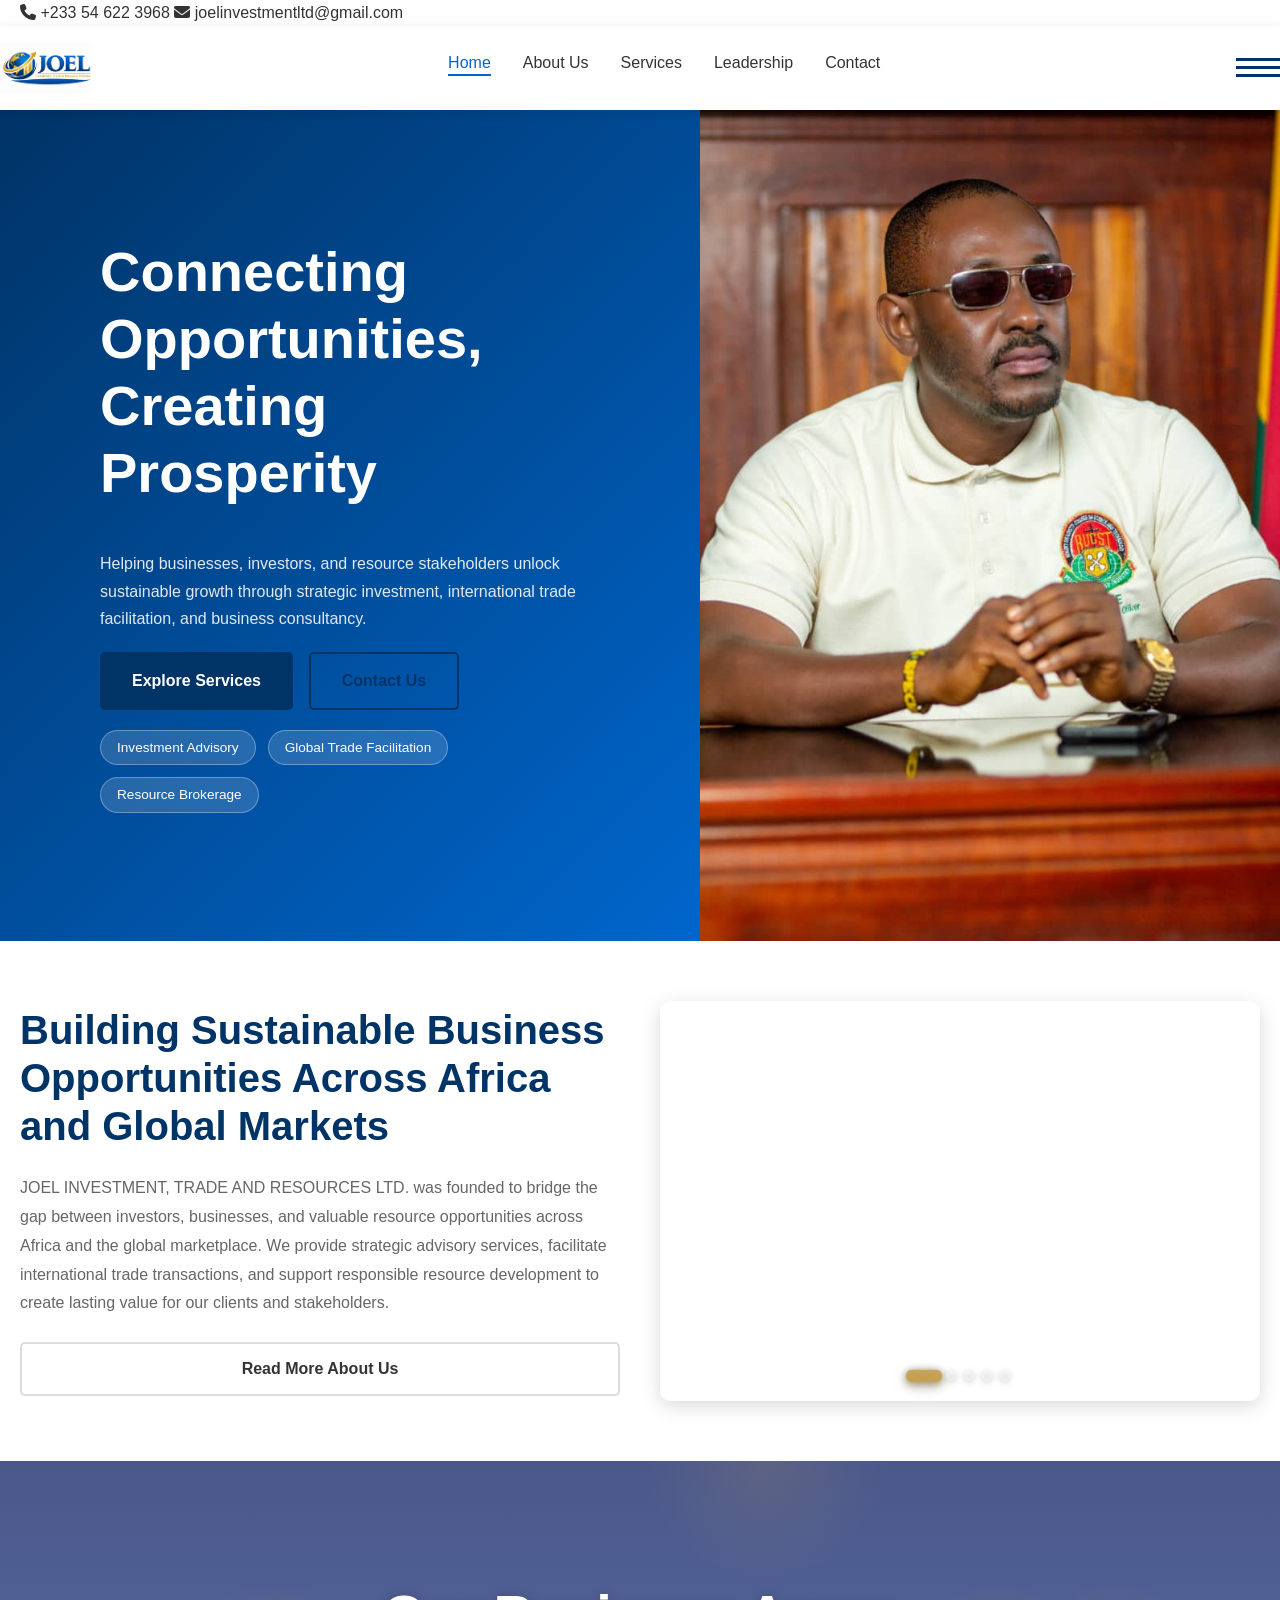
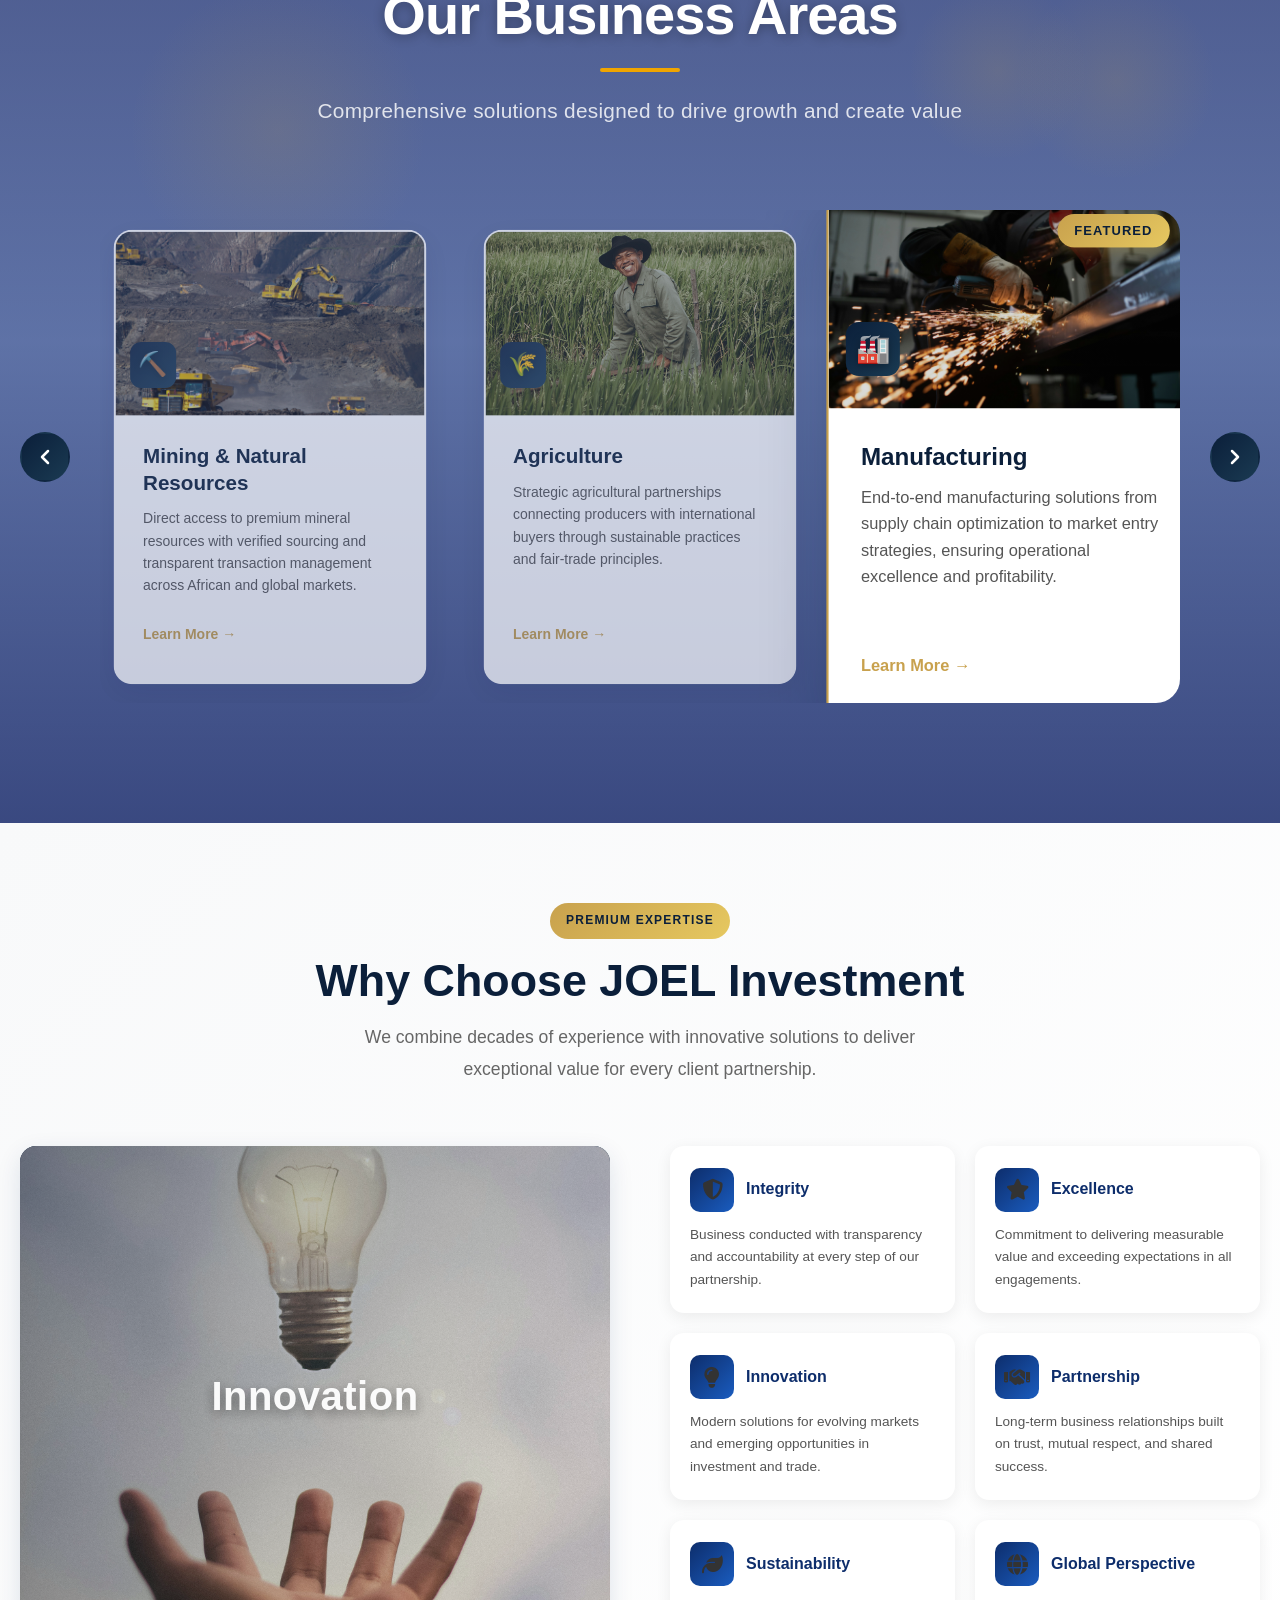
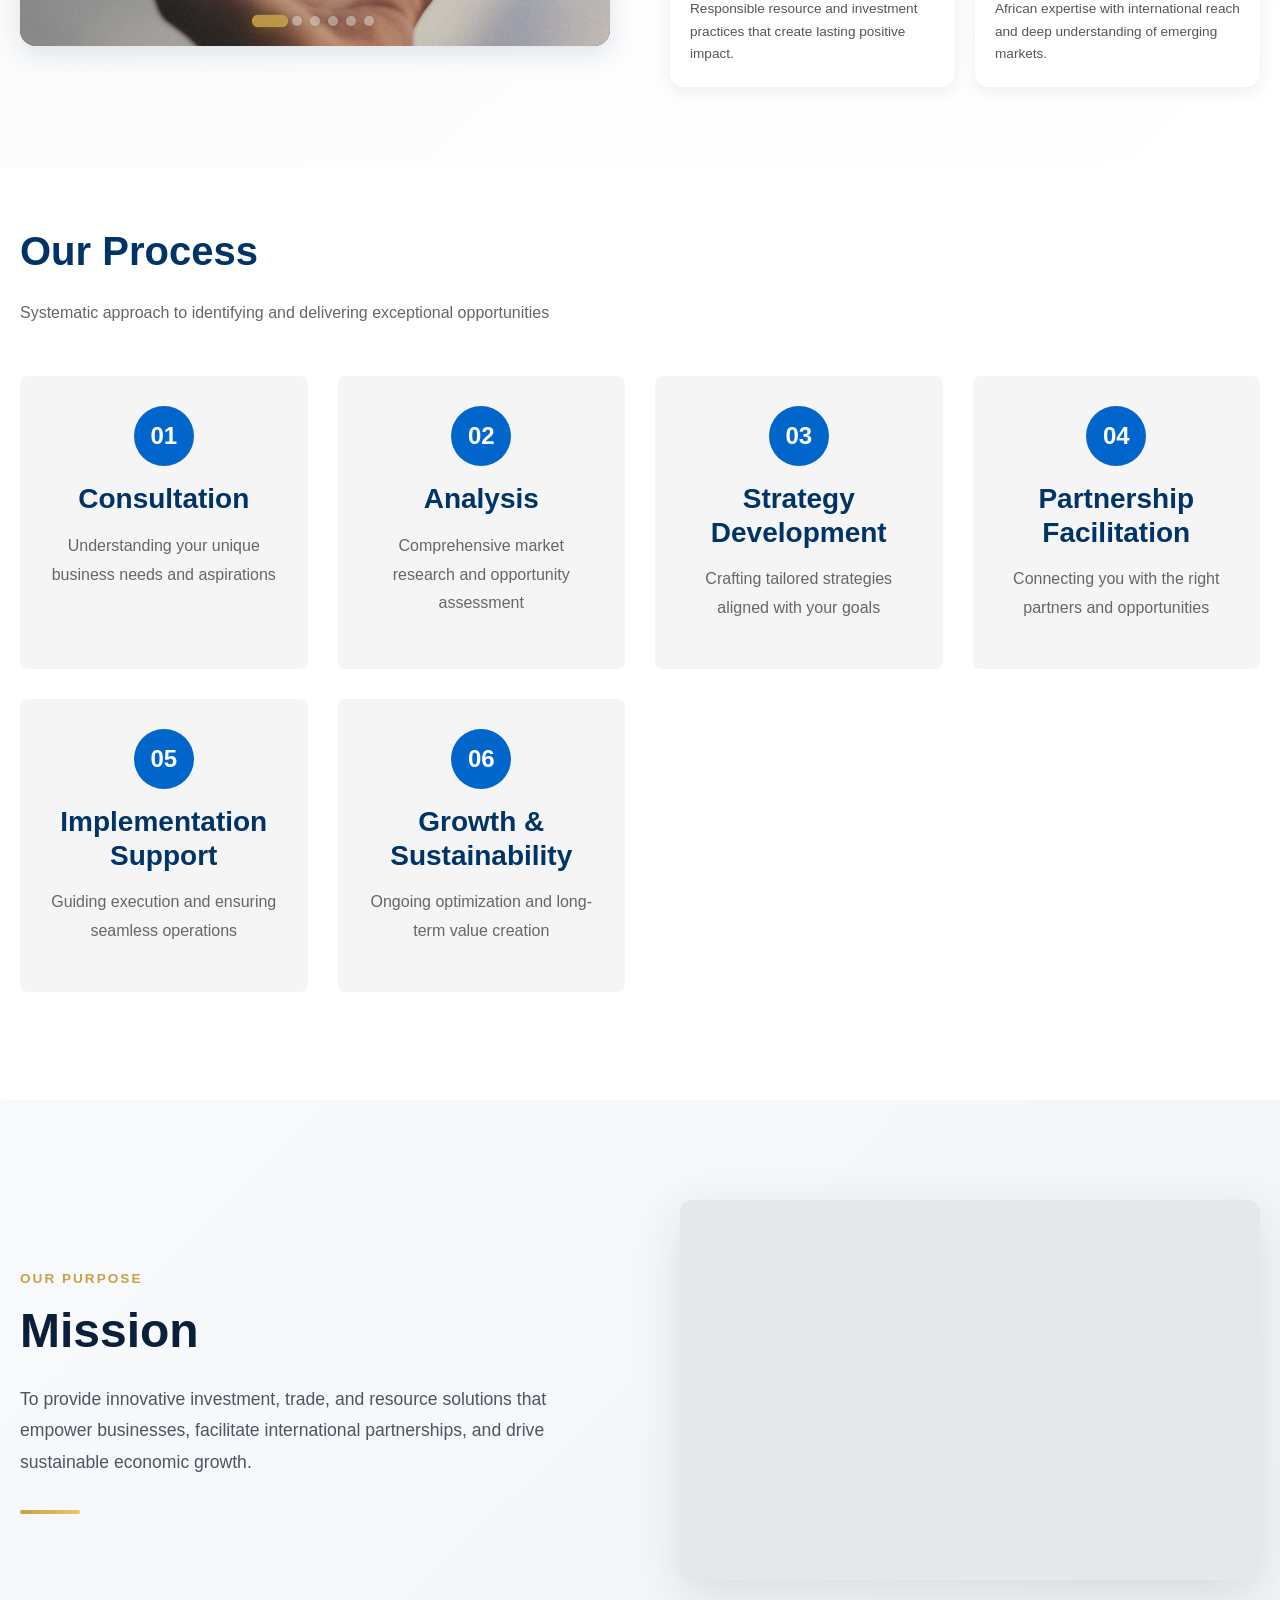
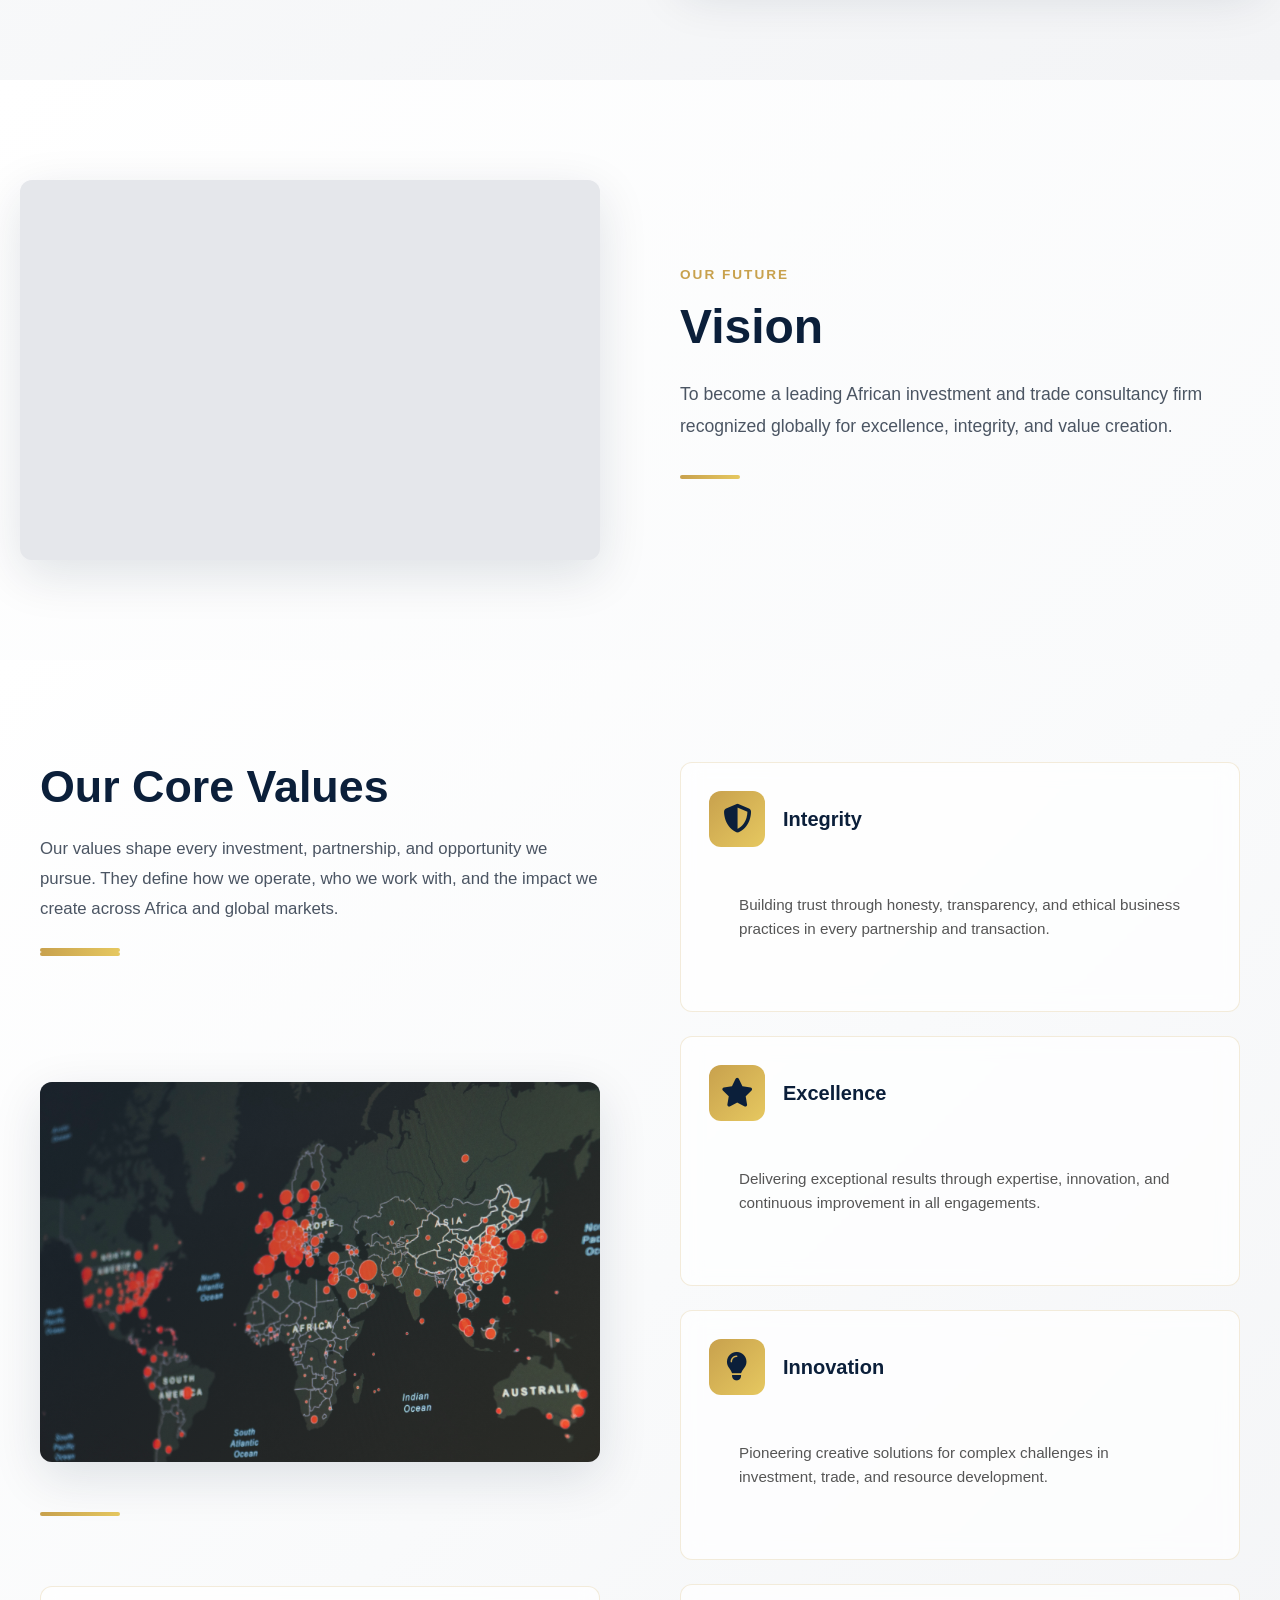
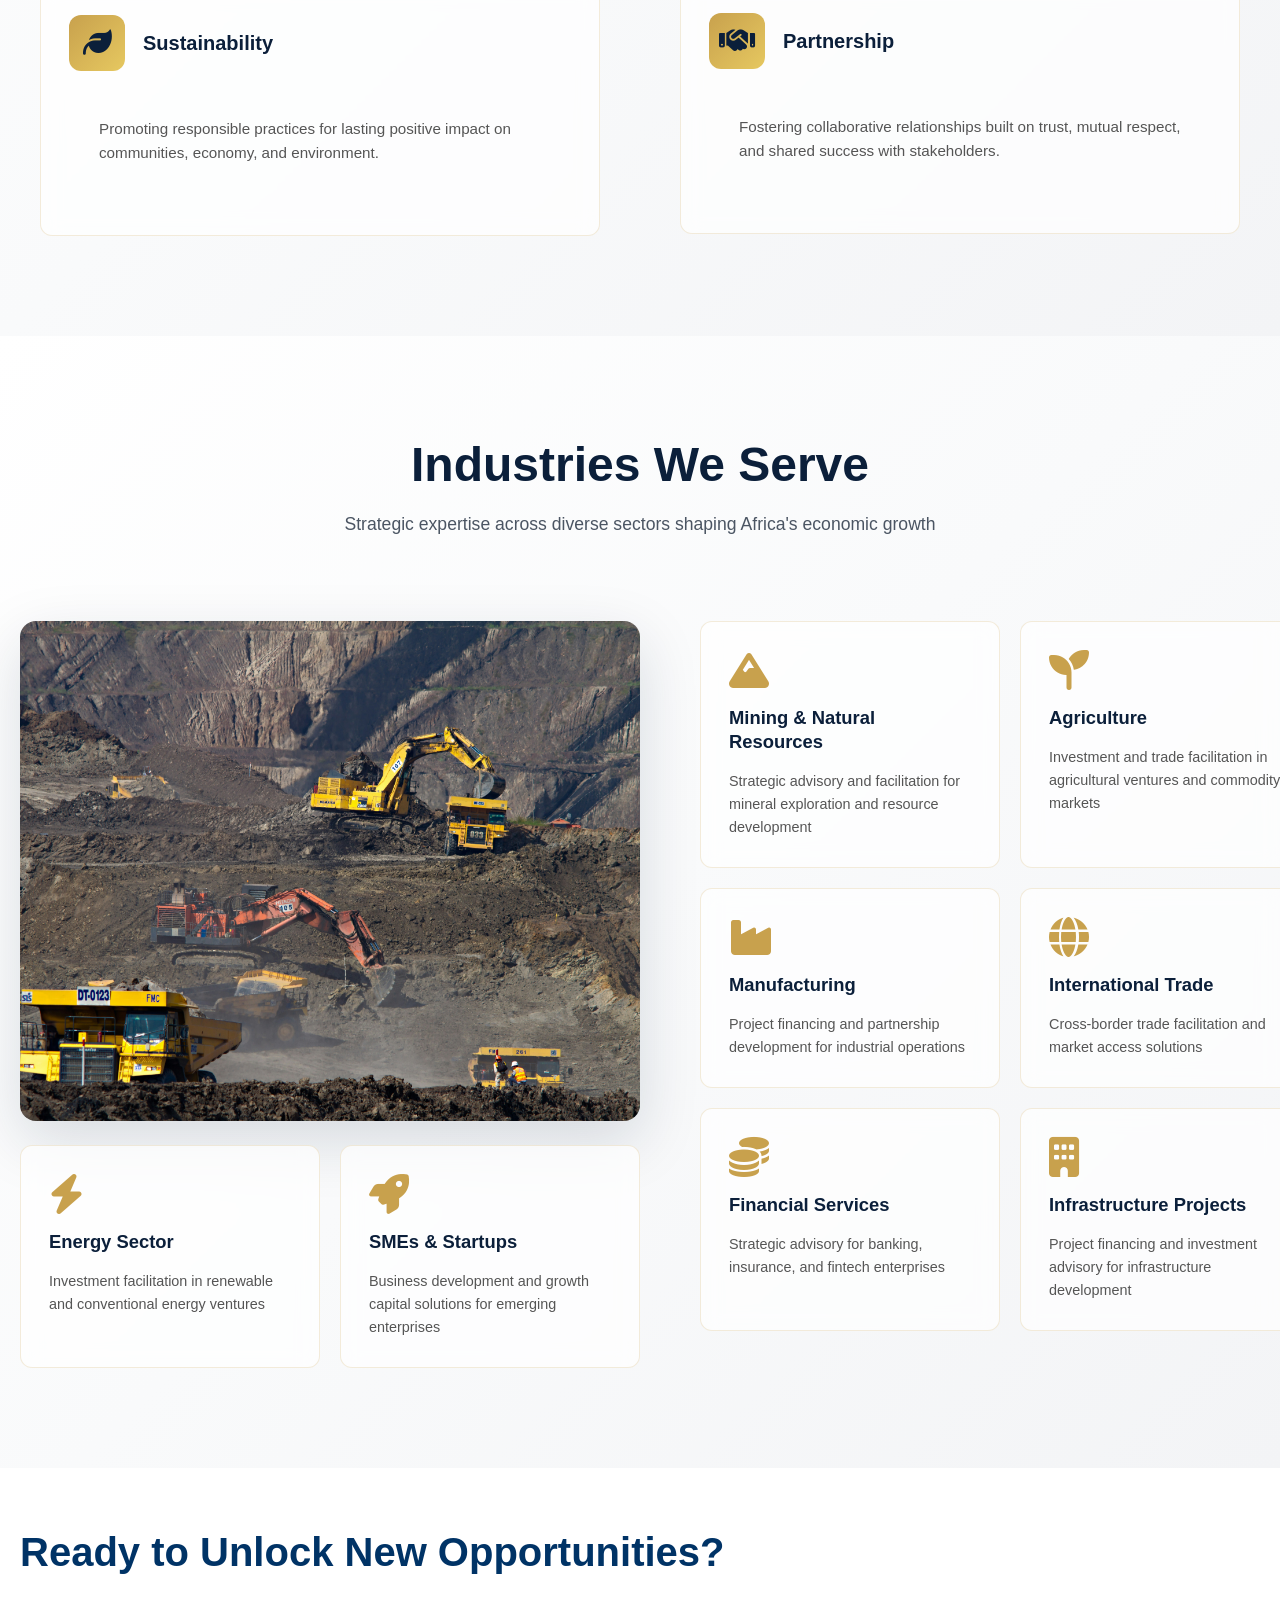
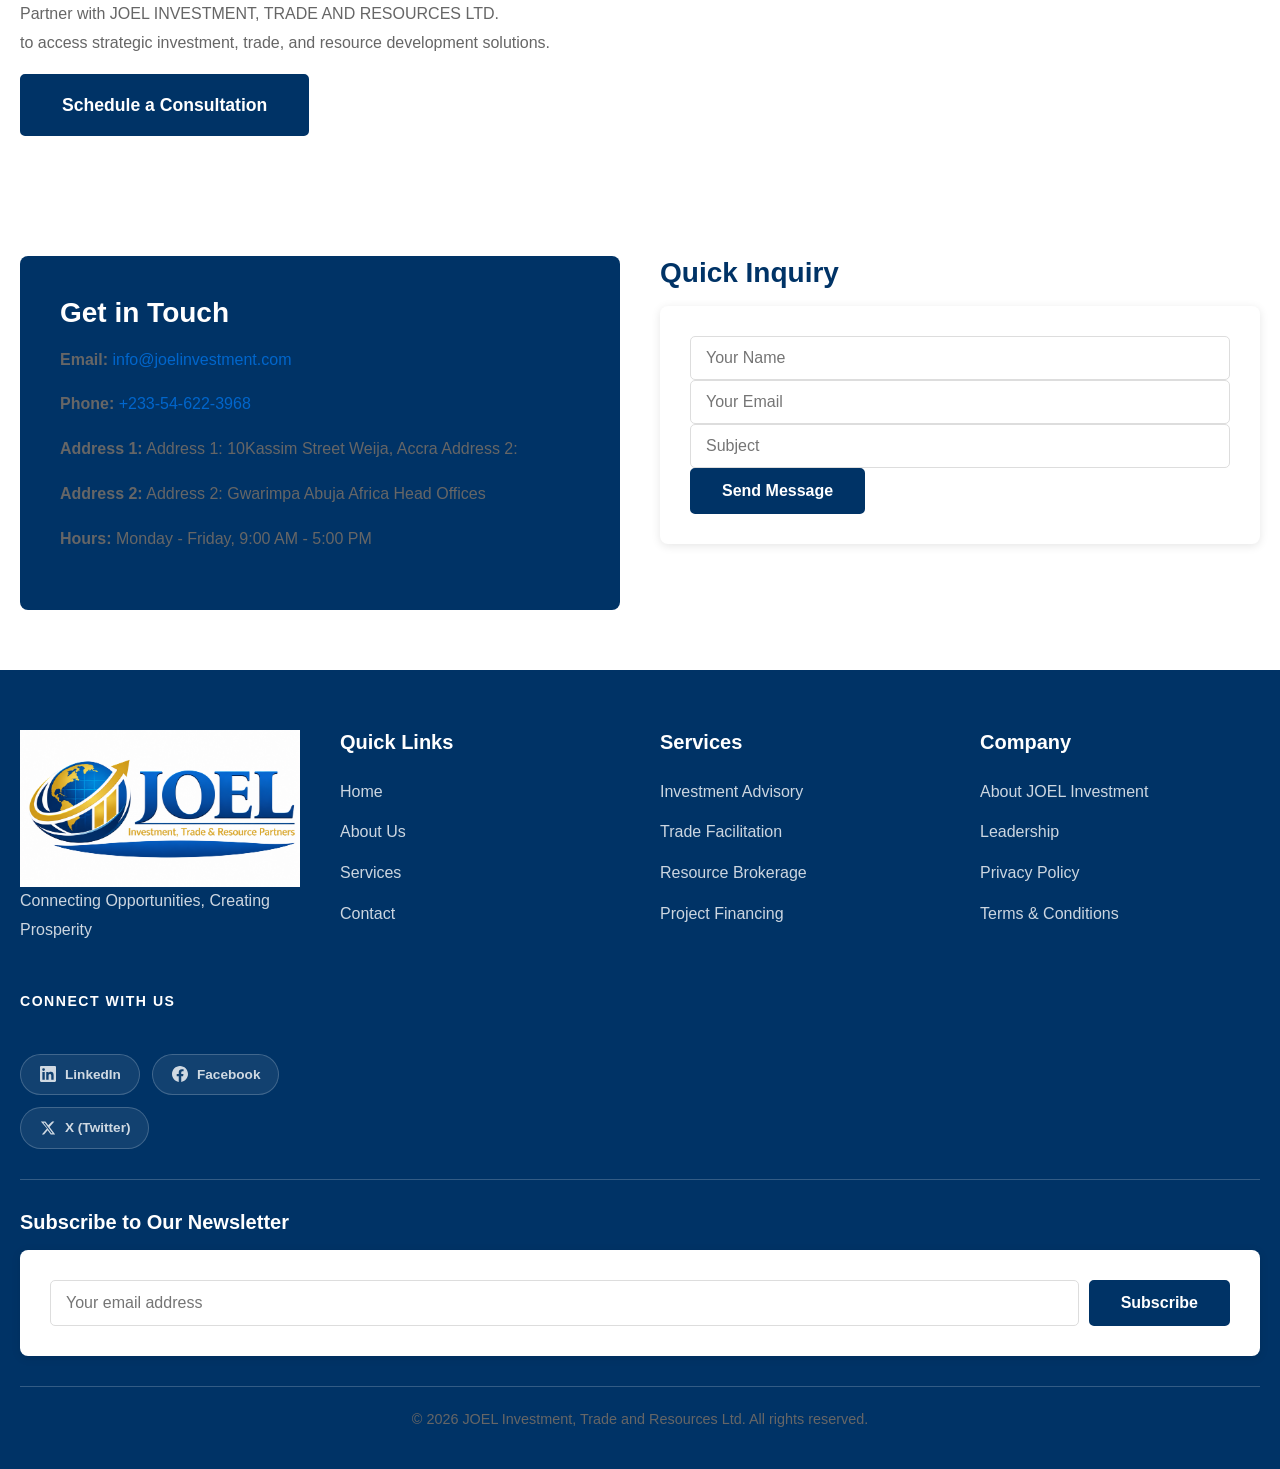
==== commit f8401e3f: "Fix Hamburger Menu Click on All Pages with inline script fallback and CSS tap target fixes" ====
--- a/index.html
+++ b/index.html
@@ -919,6 +919,102 @@
     </footer>
 
     <script src="assets/js/main.js"></script>
+<script>
+(function() {
+  var ham = document.querySelector('.mobile-menu');
+  var nav = document.querySelector('.nav-links');
+
+  if (!ham) { console.error('HAM NOT FOUND'); return; }
+  if (!nav) { console.error('NAV NOT FOUND'); return; }
+
+  console.log('HAM:', ham.className, 'NAV:', nav.className);
+
+  function openMenu() {
+    nav.style.cssText = [
+      'display:flex',
+      'flex-direction:column',
+      'position:fixed',
+      'top:0',
+      'left:0',
+      'width:100vw',
+      'height:100vh',
+      'background:#04175e',
+      'z-index:999999',
+      'justify-content:center',
+      'align-items:flex-start',
+      'padding:80px 32px 40px',
+      'box-sizing:border-box',
+      'overflow-y:auto',
+      'gap:0',
+      'margin:0',
+      'list-style:none'
+    ].join('!important;') + '!important';
+
+    var items = nav.querySelectorAll('li, a');
+    items.forEach(function(el) {
+      if (el.tagName === 'LI') {
+        el.style.cssText = 'display:block!important;width:100%!important;list-style:none!important;margin:0!important;padding:0!important;border-bottom:1px solid rgba(255,255,255,0.12)!important;';
+      }
+      if (el.tagName === 'A') {
+        el.style.cssText = 'display:block!important;color:#ffffff!important;font-size:1.3rem!important;font-weight:700!important;padding:18px 0!important;text-decoration:none!important;opacity:1!important;visibility:visible!important;';
+      }
+    });
+
+    if (!document.getElementById('mob-close-x')) {
+      var closeBtn = document.createElement('button');
+      closeBtn.id = 'mob-close-x';
+      closeBtn.innerHTML = '&#x2715;';
+      closeBtn.style.cssText = 'position:fixed!important;top:16px!important;right:16px!important;width:48px!important;height:48px!important;background:rgba(255,255,255,0.15)!important;border:none!important;border-radius:50%!important;color:white!important;font-size:1.5rem!important;cursor:pointer!important;z-index:9999999!important;display:flex!important;align-items:center!important;justify-content:center!important;';
+      nav.appendChild(closeBtn);
+      closeBtn.onclick = function() { closeMenu(); };
+    }
+
+    document.body.style.overflow = 'hidden';
+    nav.dataset.open = '1';
+  }
+
+  function closeMenu() {
+    nav.style.cssText = 'display:none!important';
+    document.body.style.overflow = '';
+    nav.dataset.open = '0';
+    var x = document.getElementById('mob-close-x');
+    if (x) x.remove();
+  }
+
+  ham.addEventListener('click', function(e) {
+    e.preventDefault();
+    e.stopPropagation();
+    if (nav.dataset.open === '1') {
+      closeMenu();
+    } else {
+      openMenu();
+    }
+  });
+
+  nav.querySelectorAll('a').forEach(function(a) {
+    a.addEventListener('click', function() { closeMenu(); });
+  });
+
+  document.addEventListener('click', function(e) {
+    if (nav.dataset.open === '1' && !nav.contains(e.target) && !ham.contains(e.target)) {
+      closeMenu();
+    }
+  });
+
+  document.addEventListener('keydown', function(e) {
+    if (e.key === 'Escape') closeMenu();
+  });
+
+  nav.style.cssText = window.innerWidth <= 768 ? 'display:none!important' : '';
+  window.addEventListener('resize', function() {
+    if (window.innerWidth > 768) {
+      nav.style.cssText = '';
+      document.body.style.overflow = '';
+      nav.dataset.open = '0';
+    }
+  });
+})();
+</script>
 </body>
 </html>
 
--- a/assets/css/style.css
+++ b/assets/css/style.css
@@ -24,6 +24,9 @@
 html {
     scroll-behavior: smooth;
     font-size: 16px;
+    width: 100%;
+    max-width: 100%;
+    overflow-x: hidden;
 }
 
 body {
@@ -31,6 +34,20 @@
     color: var(--text-color);
     line-height: 1.6;
     background-color: var(--white);
+    width: 100%;
+    max-width: 100%;
+    overflow-x: hidden;
+}
+
+img,
+video,
+iframe,
+svg {
+    max-width: 100%;
+}
+
+img {
+    height: auto;
 }
 
 .container {
@@ -194,10 +211,35 @@
     padding: 1rem 0;
 }
 
-.logo img {
-    height: 100px;
-    width: auto;
-    transition: transform 0.3s ease;
+.nav-logo,
+.logo,
+.navbar-brand,
+header .logo,
+nav .logo,
+[class*="nav-logo"] {
+  display: flex !important;
+  align-items: center !important;
+  overflow: visible !important;
+  flex-shrink: 0 !important;
+  max-width: none !important;
+  clip-path: none !important;
+}
+
+.nav-logo img,
+.logo img,
+.navbar-brand img,
+header .logo img,
+nav .logo img,
+[class*="nav-logo"] img {
+  width: auto !important;
+  height: 52px !important;
+  max-height: 52px !important;
+  max-width: none !important;
+  object-fit: contain !important;
+  object-position: left center !important;
+  display: block !important;
+  clip-path: none !important;
+  overflow: visible !important;
 }
 
 .logo img:hover {
@@ -283,6 +325,136 @@
     transform: rotate(-45deg) translate(7px, -7px);
 }
 
+/* Mobile nav menu - closed state */
+.nav-links,
+.nav-menu,
+[class*="nav-links"],
+[class*="nav-menu"] {
+  /* Keep desktop styles intact */
+}
+
+/* Mobile nav menu - OPEN state */
+@media (max-width: 768px) {
+  /* The nav menu when hamburger is clicked */
+  .nav-links.active,
+  .nav-menu.active,
+  .nav-links.open,
+  .nav-menu.open,
+  [class*="nav-links"].active,
+  [class*="nav-menu"].active {
+    display: block !important;
+    position: fixed !important;
+    top: 0 !important;
+    left: 0 !important;
+    right: 0 !important;
+    bottom: 0 !important;
+    width: 100vw !important;
+    height: 100vh !important;
+    min-height: 100vh !important;
+    max-height: 100vh !important;
+    background: #04175e !important;
+    z-index: 99999 !important;
+    overflow-y: auto !important;
+    overflow-x: hidden !important;
+    padding: 100px 32px 60px 32px !important;
+    box-sizing: border-box !important;
+    margin: 0 !important;
+  }
+
+  /* List container inside nav */
+  .nav-links.active ul,
+  .nav-menu.active ul,
+  .nav-links.active,
+  .nav-menu.active {
+    list-style: none !important;
+    margin: 0 !important;
+    padding-top: 0 !important;
+  }
+
+  /* Each list item */
+  .nav-links.active li,
+  .nav-menu.active li,
+  .nav-links.active > li,
+  .nav-menu.active > li {
+    display: block !important;
+    width: 100% !important;
+    margin: 0 !important;
+    padding: 0 !important;
+    border-bottom: 1px solid rgba(255,255,255,0.1) !important;
+    opacity: 1 !important;
+    visibility: visible !important;
+  }
+
+  /* Each nav link */
+  .nav-links.active li a,
+  .nav-menu.active li a,
+  .nav-links.active a,
+  .nav-menu.active a {
+    display: block !important;
+    color: white !important;
+    font-size: 1.3rem !important;
+    font-weight: 700 !important;
+    padding: 20px 0 !important;
+    text-decoration: none !important;
+    opacity: 1 !important;
+    visibility: visible !important;
+    width: 100% !important;
+    letter-spacing: 0.3px !important;
+  }
+
+  .nav-links.active li a:hover,
+  .nav-menu.active li a:hover,
+  .nav-links.active a:hover,
+  .nav-menu.active a:hover {
+    color: #f0a500 !important;
+    padding-left: 10px !important;
+  }
+
+  /* Active page link */
+  .nav-links.active a.active,
+  .nav-menu.active a.active {
+    color: #f0a500 !important;
+  }
+}
+
+.mobile-menu-overlay {
+    display: none;
+}
+
+.mobile-menu-close-item {
+    display: none;
+}
+
+.mobile-menu-close {
+    appearance: none;
+    background: transparent;
+    border: 0;
+    cursor: pointer;
+    width: 44px;
+    height: 44px;
+    position: relative;
+}
+
+.mobile-menu-close span,
+.mobile-menu-close::after {
+    content: '';
+    position: absolute;
+    left: 11px;
+    top: 21px;
+    width: 22px;
+    height: 2px;
+    background: var(--primary-color);
+    border-radius: 999px;
+}
+
+.mobile-menu-close span {
+    transform: rotate(45deg);
+}
+
+.mobile-menu-close::after {
+    transform: rotate(-45deg);
+}
+
 /* ===========================================
    HERO SECTION - MAGAZINE STYLE SPLIT LAYOUT
    =========================================== */
@@ -627,14 +799,16 @@
     padding-left: 40px;
     box-shadow: 0 2px 8px rgba(0, 0, 0, 0.05);
     border-left: 4px solid #0a4fa6;
-    opacity: 0;
-    transform: translateY(30px);
+    opacity: 1;
+    transform: translateY(0);
     transition: opacity 0.6s ease, transform 0.6s ease;
+    visibility: visible;
 }
 
 .timeline-entry.visible {
     opacity: 1;
     transform: translateY(0);
+    visibility: visible;
 }
 
 .timeline-dot {
@@ -788,13 +962,19 @@
     overflow: hidden;
     border-radius: 20px;
     padding: 48px 40px;
-    transition: transform 0.3s ease, box-shadow 0.3s ease;
+    transition: transform 0.3s ease, box-shadow 0.3s ease, opacity 0.6s ease;
     box-shadow: 0 20px 60px rgba(0, 0, 0, 0.25);
-    opacity: 0;
+    opacity: 1;
+    visibility: visible;
+    display: flex;
+    flex-direction: column;
+    animation-play-state: running !important;
+    animation-delay: 0s !important;
 }
 
 .mv-card.visible {
     opacity: 1;
+    visibility: visible;
 }
 
 .mv-card:hover {
@@ -1268,12 +1448,15 @@
 
 /* Management Team - Scroll Animations */
 .mgmt-card {
-    opacity: 0;
-    transform: translateY(40px);
+    opacity: 1;
+    transform: translateY(0);
+    visibility: visible;
 }
 
 .mgmt-card.visible {
-    animation: fadeInUp 0.6s ease forwards;
+    opacity: 1;
+    transform: translateY(0);
+    visibility: visible;
 }
 
 /* CEO Info Overlay at Bottom */
@@ -1834,24 +2017,29 @@
 }
 
 .social-links-row {
-  display: flex;
-  flex-direction: row;
-  align-items: center;
-  gap: 10px;
-  flex-wrap: nowrap;
+  display: flex !important;
+  flex-direction: row !important;
+  align-items: center !important;
+  gap: 12px !important;
+  flex-wrap: wrap !important;
   margin: 0;
   padding: 0;
 }
 
 .social-link {
-  display: flex;
-  align-items: center;
-  gap: 8px;
-  padding: 9px 18px;
-  border-radius: 50px;
-  text-decoration: none;
-  font-size: 0.85rem;
-  font-weight: 600;
+  display: flex !important;
+  flex-direction: row !important;
+  align-items: center !important;
+  gap: 8px !important;
+  padding: 9px 18px !important;
+  border-radius: 50px !important;
+  min-width: 120px !important;
+  width: auto !important;
+  height: auto !important;
+  text-decoration: none !important;
+  font-size: 0.85rem !important;
+  font-weight: 600 !important;
+  white-space: nowrap !important;
   border: 1.5px solid rgba(255,255,255,0.2);
   color: rgba(255,255,255,0.88);
   background: rgba(255,255,255,0.07);
@@ -1913,10 +2101,23 @@
 }
 
 .social-icon {
-  display: flex;
-  align-items: center;
-  justify-content: center;
-  flex-shrink: 0;
+  display: flex !important;
+  align-items: center !important;
+  justify-content: center !important;
+  flex-shrink: 0 !important;
+  width: 18px !important;
+  height: 18px !important;
+}
+
+.social-label {
+  display: inline !important;
+  white-space: nowrap !important;
+}
+
+.social-link svg {
+  width: 16px !important;
+  height: 16px !important;
+  flex-shrink: 0 !important;
 }
 
 /* Active press effect */
@@ -2340,6 +2541,22 @@
   height: 100%;
   object-fit: cover;
   display: block;
+}
+
+video.video-fallback-active {
+  background-image: var(--video-poster);
+  background-size: cover;
+  background-position: center;
+  background-repeat: no-repeat;
+  background-color: #040f2e;
+}
+
+.hero-cycle-video.video-fallback-active,
+[class*="-hero-video"].video-fallback-active,
+.chm-video.video-fallback-active,
+.svp-video.video-fallback-active,
+.contact-cycle-vid.video-fallback-active {
+  opacity: 1;
 }
 
 .carousel-container {
@@ -3797,7 +4014,7 @@
     box-shadow: 0 4px 16px rgba(0,0,0,0.07);
     transition: transform 0.3s ease, box-shadow 0.3s ease;
     position: relative;
-    overflow: visible;
+    overflow: hidden;
 }
 
 .why-card:hover {
@@ -6216,31 +6433,34 @@
     transform: scale(1.08);
 }
 
-/* Service Card Show/Hide Toggle */
-.service-card--hidden {
+/* ─── Services Grid Layout System ─── */
+.services-grid {
+    display: grid;
+    grid-template-columns: repeat(3, 1fr);
+    gap: 28px;
+    padding: 20px 60px 60px;
+    background: #f4f6fb;
+    width: 100%;
+    box-sizing: border-box;
+}
+
+/* Hidden cards: invisible by default */
+.service-card.svc-hidden {
     display: none;
-    opacity: 0;
-    transform: translateY(30px);
-}
-
-.service-card--hidden.animate-in {
-    display: flex;
-    animation: cardReveal 0.5s ease forwards;
-}
-
-.service-card--hiding {
-    animation: cardHide 0.4s ease forwards;
-}
-
-@keyframes cardReveal {
-    from { opacity: 0; transform: translateY(30px); }
-    to { opacity: 1; transform: translateY(0); }
-}
-
-@keyframes cardHide {
-    from { opacity: 1; transform: translateY(0); }
-    to { opacity: 0; transform: translateY(30px); }
-}
+}
+
+/* Video panel collapsed: spans 2 columns */
+#servicesVideoPanel,
+.services-video-panel {
+    grid-column: span 2;
+}
+
+/* Video panel expanded: spans 1 column */
+#servicesVideoPanel.svp-expanded,
+.services-video-panel.svp-expanded {
+    grid-column: span 1;
+}
+
 
 .services-toggle-wrapper {
     display: flex;
@@ -6274,6 +6494,14 @@
     box-shadow: 0 4px 16px rgba(10, 79, 166, 0.12);
 }
 
+#servicesToggleBtn {
+  pointer-events: all !important;
+  cursor: pointer !important;
+  z-index: 10 !important;
+  position: relative !important;
+  touch-action: manipulation !important;
+}
+
 .services-toggle-btn:hover {
     background: #0a4fa6;
     color: white;
@@ -6483,6 +6711,478 @@
         opacity: 1;
         transform: translateY(0);
     }
+}
+
+/* ===========================================
+   PRODUCTION RESPONSIVE HARDENING
+   =========================================== */
+
+*,
+*::before,
+*::after {
+  box-sizing: border-box;
+}
+
+html,
+body {
+  width: 100%;
+  max-width: 100%;
+  overflow-x: hidden;
+}
+
+body.mobile-nav-open {
+  overflow: hidden;
+}
+
+body,
+section,
+header,
+footer,
+main,
+.container,
+.nav-container {
+  max-width: 100%;
+}
+
+img,
+video,
+iframe,
+svg {
+  max-width: 100%;
+}
+
+img {
+  height: auto;
+}
+
+a,
+p,
+li,
+h1,
+h2,
+h3,
+h4,
+h5,
+h6,
+span,
+button {
+  overflow-wrap: anywhere;
+}
+
+.swipe-navigation {
+  touch-action: pan-y;
+  cursor: grab;
+  -webkit-overflow-scrolling: touch;
+}
+
+.swipe-navigation.is-dragging {
+  cursor: grabbing;
+  user-select: none;
+}
+
+@media (max-width: 1024px) {
+  .leadership-hero {
+    flex-direction: column !important;
+    width: 100%;
+    max-width: 100%;
+    overflow: hidden;
+  }
+
+  .leadership-hero-left,
+  .leadership-hero-right {
+    width: 100% !important;
+    max-width: 100%;
+    min-width: 0;
+  }
+
+  .spotlight-container,
+  .commitments-grid,
+  .cta-container {
+    width: 100%;
+    max-width: 100%;
+    min-width: 0;
+  }
+}
+
+@media (max-width: 768px) {
+  .header {
+    z-index: 1000;
+  }
+
+  .nav-container {
+    overflow: hidden !important;
+  }
+
+  .navbar {
+    width: auto !important;
+    min-width: 0;
+    flex: 0 1 auto;
+  }
+
+  .mobile-menu {
+    width: 44px !important;
+    height: 44px !important;
+    padding: 10px !important;
+    align-items: center;
+    justify-content: center;
+    gap: 5px;
+    border-radius: 8px;
+    position: relative;
+    z-index: 1003;
+  }
+
+  .mobile-menu-overlay {
+    display: block;
+    position: fixed;
+    inset: 0;
+    background: rgba(4, 15, 46, 0.45);
+    opacity: 0;
+    pointer-events: none;
+    transition: opacity 0.28s ease;
+    z-index: 1001;
+  }
+
+  .mobile-menu-overlay.is-visible {
+    opacity: 1;
+    pointer-events: auto;
+  }
+
+  .nav-links {
+    position: fixed !important;
+    top: 0 !important;
+    right: 0 !important;
+    bottom: 0 !important;
+    left: auto !important;
+    width: min(86vw, 360px) !important;
+    max-width: 100% !important;
+    height: 100dvh !important;
+    max-height: none !important;
+    padding: 72px 0 24px !important;
+    margin: 0 !important;
+    background: var(--white);
+    border-radius: 0 !important;
+    box-shadow: -18px 0 40px rgba(0, 0, 0, 0.18);
+    overflow-x: hidden !important;
+    overflow-y: auto !important;
+    transform: translate3d(100%, 0, 0) !important;
+    visibility: hidden;
+    transition: transform 0.28s ease, visibility 0.28s ease;
+    z-index: 1002;
+    align-items: stretch;
+  }
+
+  .nav-links.open {
+    transform: translate3d(0, 0, 0) !important;
+    visibility: visible;
+    max-height: none !important;
+    padding: 72px 0 24px !important;
+  }
+
+  .mobile-menu-close-item {
+    display: flex !important;
+    position: absolute;
+    top: 12px;
+    right: 14px;
+    width: auto !important;
+    margin: 0 !important;
+    list-style: none;
+    border: 0;
+  }
+
+  .mobile-menu-close {
+    display: inline-flex;
+    align-items: center;
+    justify-content: center;
+    width: 44px;
+    height: 44px;
+    border-radius: 999px;
+    background: rgba(0, 51, 102, 0.08);
+  }
+
+  .nav-links li:not(.mobile-menu-close-item) {
+    width: 100%;
+    min-width: 0;
+  }
+
+  .nav-links a {
+    white-space: normal;
+    min-height: 48px;
+    overflow-wrap: anywhere;
+  }
+
+  #services-grid {
+    width: 100%;
+    max-width: 100%;
+    padding: 36px clamp(16px, 5vw, 30px) 28px !important;
+    overflow: hidden;
+  }
+
+  #services-grid > div[style*="background: #f4f6fb"] {
+    width: 100%;
+    max-width: 100%;
+    padding: 20px clamp(16px, 5vw, 30px) 48px !important;
+    margin: 0;
+  }
+
+  #services-grid [style*="grid-template-columns: repeat(3"] {
+    width: 100%;
+    max-width: 100%;
+    grid-template-columns: repeat(2, minmax(0, 1fr)) !important;
+    gap: 20px !important;
+  }
+
+  .service-card-premium,
+  .services-video-panel,
+  .svp-inner,
+  .service-card-content {
+    width: 100%;
+    max-width: 100%;
+    min-width: 0;
+  }
+
+  .service-card-premium {
+    border-radius: 14px !important;
+  }
+
+  .service-card-premium ul {
+    padding-left: 1.1rem !important;
+  }
+
+  .service-card-img img,
+  .svp-video {
+    width: 100%;
+    max-width: 100%;
+  }
+
+  section[style*="padding: 90px 60px"] {
+    padding: 52px clamp(16px, 5vw, 30px) !important;
+    max-width: 100%;
+    overflow: hidden !important;
+  }
+
+  section[style*="padding: 90px 60px"] .container > div[style*="display: flex"][style*="flex-wrap: nowrap"] {
+    flex-direction: column !important;
+    gap: 24px !important;
+    align-items: stretch !important;
+  }
+
+  section[style*="padding: 90px 60px"] [data-step] {
+    width: 100% !important;
+    max-width: 100%;
+    flex: none !important;
+    align-items: flex-start !important;
+    text-align: left !important;
+  }
+
+  section[style*="padding: 90px 60px"] [data-step] > div[style*="right: -50%"] {
+    display: none !important;
+  }
+
+  section[style*="padding: 80px 60px"] {
+    padding: 44px clamp(16px, 5vw, 30px) !important;
+    overflow: hidden !important;
+  }
+
+  section[style*="padding: 80px 60px"] .container > div[style*="grid-template-columns: 60% 40%"] {
+    grid-template-columns: 1fr !important;
+    gap: 24px !important;
+  }
+
+  section[style*="padding: 80px 60px"] a {
+    width: 100%;
+    max-width: 100%;
+    text-align: center;
+  }
+
+  .leadership-hero,
+  .leadership-spotlight,
+  .honeycomb-section,
+  .leadership-commitments,
+  .leadership-cta {
+    width: 100%;
+    max-width: 100%;
+    overflow: hidden;
+  }
+
+  .leadership-hero-left {
+    min-height: 42vh !important;
+  }
+
+  .leadership-hero-right,
+  .spotlight-right,
+  .leadership-commitments,
+  .leadership-cta {
+    padding-left: clamp(16px, 5vw, 28px) !important;
+    padding-right: clamp(16px, 5vw, 28px) !important;
+  }
+
+  .spotlight-left img {
+    min-height: 0 !important;
+    height: 100%;
+    border-radius: 0 !important;
+  }
+
+  .honeycomb-grid,
+  .hex-row {
+    width: 100%;
+    max-width: 100%;
+  }
+
+  .hex-row {
+    margin-top: 0 !important;
+    flex-direction: column;
+    align-items: stretch;
+    gap: 16px !important;
+  }
+
+  .hex-item {
+    width: 100% !important;
+    max-width: 100%;
+    height: auto !important;
+    min-height: 160px;
+    clip-path: none !important;
+    border-radius: 16px;
+    padding: 24px 18px !important;
+  }
+
+  .hex-center {
+    min-height: 220px;
+    padding: 0 !important;
+  }
+
+  .hex-center img {
+    width: 100%;
+    height: 100%;
+    min-height: 220px;
+    object-fit: cover;
+  }
+
+  .commitments-grid {
+    grid-template-columns: 1fr !important;
+  }
+
+  .commitment-card:nth-child(3) {
+    max-width: 100% !important;
+  }
+
+  .cta-container {
+    grid-template-columns: 1fr !important;
+    gap: 28px !important;
+  }
+
+  .cta-right,
+  .cta-btn {
+    width: 100%;
+    max-width: 100%;
+  }
+
+  .business-slider-wrapper {
+    display: grid;
+    grid-template-columns: 44px minmax(0, 1fr) 44px;
+    gap: 10px;
+    width: 100%;
+    max-width: 100%;
+    overflow: hidden;
+  }
+
+  .business-slider-container {
+    width: 100%;
+    max-width: 100%;
+    min-width: 0;
+    overflow: hidden;
+  }
+
+  .business-cards-track {
+    gap: 16px;
+  }
+
+  .business-card {
+    flex: 0 0 calc(50% - 8px);
+    max-width: calc(50% - 8px);
+    min-width: 0;
+  }
+}
+
+@media (max-width: 640px) {
+  #services-grid [style*="grid-template-columns: repeat(3"] {
+    grid-template-columns: 1fr !important;
+  }
+
+  .services-video-panel,
+  .services-video-panel.svp-compact {
+    grid-column: span 1 !important;
+  }
+
+  .services-toggle-wrapper {
+    width: 100%;
+    max-width: 100%;
+  }
+
+  .services-toggle-btn {
+    white-space: normal;
+    min-height: 48px;
+  }
+
+  .business-slider-wrapper {
+    grid-template-columns: 40px minmax(0, 1fr) 40px;
+    gap: 8px;
+  }
+
+  .business-card,
+  .business-card.active {
+    flex: 0 0 100%;
+    max-width: 100%;
+    transform: none;
+  }
+
+  .business-card:hover {
+    transform: none;
+  }
+
+  .business-arrow {
+    width: 40px;
+    height: 40px;
+  }
+}
+
+@media (max-width: 420px) {
+  .nav-links {
+    width: min(90vw, 340px) !important;
+  }
+
+  .logo img {
+    height: 58px !important;
+  }
+
+  .leadership-hero-right h1,
+  .services-hero-content h1,
+  .hero-content h1 {
+    font-size: clamp(1.45rem, 8vw, 1.8rem) !important;
+  }
+
+  .leadership-hero-badge,
+  .spotlight-tag,
+  .cta-btn,
+  .btn {
+    max-width: 100%;
+  }
+}
+
+@media (max-width: 360px) {
+  .nav-container,
+  .container {
+    padding-left: 14px !important;
+    padding-right: 14px !important;
+  }
+
+  .business-slider-wrapper {
+    grid-template-columns: 36px minmax(0, 1fr) 36px;
+  }
+
+  .business-arrow {
+    width: 36px;
+    height: 36px;
+  }
 }
 
 /* ===== CONTACT HERO DIAGONAL SPLIT ===== */
@@ -7189,3 +7889,155 @@
         gap: 8px;
     }
 }
+
+/* ========================================
+   MOBILE NAV — FINAL FIX (add at bottom)
+   ======================================== */
+
+@media (max-width: 768px) {
+
+  /* Force all nav link containers hidden by default on mobile */
+  .nav-list,
+  .nav-links,
+  .nav-menu,
+  .navbar-nav,
+  .menu-items,
+  header ul,
+  nav ul {
+    display: none !important;
+    visibility: hidden !important;
+    opacity: 0 !important;
+    pointer-events: none !important;
+  }
+
+  /* When JS adds .mobile-open class — SHOW ALL LINKS */
+  .nav-list.mobile-open,
+  .nav-links.mobile-open,
+  .nav-menu.mobile-open,
+  .navbar-nav.mobile-open,
+  .menu-items.mobile-open,
+  header ul.mobile-open,
+  nav ul.mobile-open {
+    display: flex !important;
+    flex-direction: column !important;
+    visibility: visible !important;
+    opacity: 1 !important;
+    pointer-events: all !important;
+    position: fixed !important;
+    top: 0 !important;
+    left: 0 !important;
+    width: 100vw !important;
+    height: 100dvh !important;
+    background-color: #04175e !important;
+    z-index: 999999 !important;
+    justify-content: center !important;
+    align-items: flex-start !important;
+    padding: 80px 32px 40px 32px !important;
+    margin: 0 !important;
+    box-sizing: border-box !important;
+    overflow-y: auto !important;
+    gap: 4px !important;
+  }
+
+  /* Every single link item inside */
+  .nav-list.mobile-open li,
+  .nav-links.mobile-open li,
+  .nav-menu.mobile-open li,
+  .navbar-nav.mobile-open li,
+  .menu-items.mobile-open li,
+  header ul.mobile-open li,
+  nav ul.mobile-open li {
+    display: block !important;
+    width: 100% !important;
+    opacity: 1 !important;
+    visibility: visible !important;
+    list-style: none !important;
+    margin: 0 !important;
+    padding: 0 !important;
+    border-bottom: 1px solid rgba(255,255,255,0.1) !important;
+  }
+
+  /* Every anchor link */
+  .nav-list.mobile-open li a,
+  .nav-links.mobile-open li a,
+  .nav-menu.mobile-open li a,
+  .navbar-nav.mobile-open li a,
+  .menu-items.mobile-open li a,
+  header ul.mobile-open li a,
+  nav ul.mobile-open li a,
+  .nav-list.mobile-open a,
+  .nav-links.mobile-open a,
+  .nav-menu.mobile-open a {
+    display: block !important;
+    color: #ffffff !important;
+    font-size: 1.35rem !important;
+    font-weight: 700 !important;
+    padding: 18px 0 !important;
+    text-decoration: none !important;
+    opacity: 1 !important;
+    visibility: visible !important;
+    width: 100% !important;
+    background: transparent !important;
+  }
+
+  /* Close button inside open menu */
+  .mobile-nav-close {
+    position: fixed !important;
+    top: 18px !important;
+    right: 18px !important;
+    width: 48px !important;
+    height: 48px !important;
+    background: rgba(255,255,255,0.15) !important;
+    border: none !important;
+    border-radius: 50% !important;
+    color: white !important;
+    font-size: 1.5rem !important;
+    cursor: pointer !important;
+    z-index: 9999999 !important;
+    display: flex !important;
+    align-items: center !important;
+    justify-content: center !important;
+  }
+}
+
+/* ========================================
+   HAMBURGER CLICKABILITY FIX
+   Ensure .mobile-menu is always tappable on mobile
+   ======================================== */
+.mobile-menu {
+  pointer-events: all !important;
+  cursor: pointer !important;
+  z-index: 10000 !important;
+  position: relative !important;
+  touch-action: manipulation !important;
+  -webkit-tap-highlight-color: rgba(0,0,0,0) !important;
+  user-select: none !important;
+  -webkit-user-select: none !important;
+}
+
+/* Ensure hamburger is always tappable */
+.hamburger,
+.menu-toggle,
+.nav-toggle,
+.burger,
+.mobile-menu,
+header button,
+nav > button,
+[class*="hamburger"],
+[class*="menu-toggle"],
+[class*="nav-toggle"] {
+  pointer-events: all !important;
+  cursor: pointer !important;
+  z-index: 100000 !important;
+  position: relative !important;
+  touch-action: manipulation !important;
+  -webkit-tap-highlight-color: transparent !important;
+  user-select: none !important;
+  -webkit-user-select: none !important;
+  display: flex !important;
+  align-items: center !important;
+  justify-content: center !important;
+  min-width: 44px !important;
+  min-height: 44px !important;
+}
+
--- a/assets/css/responsive.css
+++ b/assets/css/responsive.css
@@ -321,6 +321,317 @@
         max-width: 100%;
         height: auto;
     }
+}
+
+/* ===========================================
+   MOBILE NAVBAR LOGO FIX
+   =========================================== */
+
+@media (max-width: 768px) {
+  /* Remove any height limits that clip the menu */
+  .nav-links,
+  .nav-menu,
+  [class*="nav-links"],
+  [class*="nav-menu"] {
+    max-height: none !important;
+    overflow: visible !important;
+  }
+
+  /* When active/open - full screen */
+  .nav-links.active,
+  .nav-menu.active,
+  [class*="nav-links"].active,
+  [class*="nav-menu"].active {
+    max-height: 100vh !important;
+    height: 100vh !important;
+    overflow-y: auto !important;
+  }
+
+  /* Ensure menu items are full list items */
+  .nav-links.active li,
+  .nav-menu.active li {
+    width: 100% !important;
+    list-style: none !important;
+    margin: 0 !important;
+    padding: 0 !important;
+  }
+
+  /* Logo in header stays visible above menu */
+  header,
+  nav {
+    z-index: 9999 !important;
+    position: relative !important;
+  }
+
+  /* Prevent body scroll when menu is open */
+  body.menu-open {
+    overflow: hidden !important;
+    position: fixed !important;
+    width: 100% !important;
+  }
+}
+
+  /* Fix logo image itself */
+  .nav-logo img,
+  .logo img,
+  header img,
+  nav img,
+  [class*="nav-logo"] img {
+    height: 48px !important;
+    width: auto !important;
+    max-width: 190px !important;
+    max-height: 48px !important;
+    object-fit: contain !important;
+    object-position: left center !important;
+    clip-path: none !important;
+    overflow: visible !important;
+  }
+
+  /* Ensure menu items are full list items */
+  .nav-links.active li,
+  .nav-menu.active li {
+    width: 100% !important;
+    list-style: none !important;
+    margin: 0 !important;
+    padding: 0 !important;
+  }
+
+  /* Logo in header stays visible above menu */
+  header,
+  nav {
+    z-index: 9999 !important;
+    position: relative !important;
+  }
+}
+
+@media (max-width: 380px) {
+  .nav-logo img,
+  .logo img,
+  header img,
+  nav img {
+    height: 40px !important;
+    max-width: 160px !important;
+  }
+}
+
+/* ===========================================
+   ATTACHED REQUEST - GLOBAL AND LEADERSHIP MOBILE FIXES
+   =========================================== */
+
+@media (max-width: 768px) {
+  body,
+  html {
+    overflow-x: hidden !important;
+    max-width: 100% !important;
+  }
+
+  [class*="-hero"],
+  [class*="hero-"] {
+    overflow: hidden !important;
+  }
+
+  [class*="hero-text"],
+  [class*="hero-media"] {
+    max-width: 100% !important;
+    box-sizing: border-box !important;
+  }
+
+  img {
+    max-width: 100% !important;
+    height: auto !important;
+  }
+
+  h1 {
+    font-size: clamp(1.6rem, 5vw, 2.4rem) !important;
+  }
+
+  h2 {
+    font-size: clamp(1.4rem, 4.5vw, 2rem) !important;
+  }
+
+  h3 {
+    font-size: clamp(1rem, 3.5vw, 1.4rem) !important;
+  }
+
+  section {
+    padding-left: 16px !important;
+    padding-right: 16px !important;
+    box-sizing: border-box !important;
+  }
+
+  .btn,
+  button[class*="btn"],
+  a[class*="btn"] {
+    min-height: 44px !important;
+    font-size: 0.9rem !important;
+  }
+
+  [class*="-grid"]:not(.honeycomb-mobile-grid):not(.biz-track) {
+    grid-template-columns: 1fr !important;
+  }
+
+  [class*="-row"] {
+    flex-wrap: wrap !important;
+  }
+
+  .leadership-hero {
+    flex-direction: column !important;
+    min-height: auto !important;
+    height: auto !important;
+  }
+
+  .leadership-hero-media,
+  .leadership-hero-left,
+  .leadership-hero .contact-hero-media,
+  [class*="leadership"] [class*="hero-media"] {
+    width: 100% !important;
+    height: 55vw !important;
+    min-height: 260px !important;
+    max-height: 320px !important;
+    clip-path: none !important;
+    position: relative !important;
+  }
+
+  .leadership-hero-text,
+  .leadership-hero-right,
+  [class*="leadership"] [class*="hero-text"] {
+    width: 100% !important;
+    position: relative !important;
+    clip-path: none !important;
+    padding: 40px 20px !important;
+    min-height: auto !important;
+  }
+
+  .leadership-hero-text h1,
+  .leadership-hero-text h2,
+  .leadership-hero-right h1 {
+    font-size: 1.8rem !important;
+    line-height: 1.2 !important;
+  }
+
+  .leadership-spotlight,
+  [class*="spotlight"] {
+    flex-direction: column !important;
+  }
+
+  .leadership-spotlight-img,
+  .spotlight-left,
+  [class*="spotlight"] [class*="img"] {
+    width: 100% !important;
+    height: 320px !important;
+    border-radius: 0 0 20px 20px !important;
+    position: relative !important;
+  }
+
+  .leadership-spotlight-content,
+  .spotlight-right,
+  [class*="spotlight"] [class*="content"] {
+    width: 100% !important;
+    padding: 32px 20px !important;
+  }
+
+  .leadership-spotlight-content h2,
+  .spotlight-right h3 {
+    font-size: 1.6rem !important;
+  }
+
+  .mgmt-grid-row,
+  [class*="commitment"] [class*="grid"],
+  [class*="leadership-commit"] {
+    flex-direction: column !important;
+    align-items: stretch !important;
+  }
+
+  .mgmt-card,
+  [class*="commit"] [class*="card"] {
+    width: 100% !important;
+    max-width: 100% !important;
+    margin-bottom: 16px !important;
+  }
+
+  [class*="leadership"] [class*="cta"],
+  [class*="partner-cta"] {
+    flex-direction: column !important;
+    padding: 48px 20px !important;
+    text-align: center !important;
+  }
+
+  [class*="leadership"] [class*="cta"] h2 {
+    font-size: 1.7rem !important;
+  }
+
+  [class*="leadership"] [class*="cta"] button,
+  [class*="leadership"] [class*="cta"] a {
+    width: 100% !important;
+  }
+
+  .honeycomb-grid {
+    display: none !important;
+  }
+
+  .honeycomb-mobile-grid {
+    display: grid !important;
+    grid-template-columns: 1fr 1fr !important;
+    gap: 14px !important;
+    padding: 0 16px !important;
+    width: 100% !important;
+  }
+
+  .hmg-card {
+    background: linear-gradient(135deg, #0d2d6b, #1a5cbf);
+    border-radius: 16px;
+    padding: 22px 16px;
+    text-align: center;
+    color: white;
+    display: flex;
+    flex-direction: column;
+    align-items: center;
+    gap: 10px;
+  }
+
+  .hmg-icon {
+    font-size: 1.8rem;
+    display: block;
+  }
+
+  .hmg-card h3 {
+    font-size: 0.88rem !important;
+    font-weight: 700;
+    color: white;
+    margin: 0;
+    line-height: 1.3;
+  }
+
+  .hmg-card p {
+    font-size: 0.76rem;
+    color: rgba(255,255,255,0.78);
+    line-height: 1.5;
+    margin: 0;
+  }
+}
+
+@media (max-width: 1024px) and (min-width: 769px) {
+  [class*="-grid"] {
+    grid-template-columns: repeat(2, 1fr) !important;
+  }
+
+  .honeycomb-grid {
+    transform: scale(0.78);
+    transform-origin: center top;
+    margin-bottom: -60px;
+  }
+}
+
+@media (min-width: 769px) {
+  .honeycomb-mobile-grid {
+    display: none !important;
+  }
+}
+
+@media (max-width: 400px) {
+  .honeycomb-mobile-grid {
+    grid-template-columns: 1fr !important;
+  }
 }
 
 /* =============================================
@@ -1562,7 +1873,7 @@
 
     /* Prevent horizontal scroll */
     body {
-        max-width: 100vw;
+        max-width: 100%;
         overflow-x: hidden;
     }
 
@@ -2063,8 +2374,8 @@
   }
 
   .orbit-path {
-    width: 100vw;
-    max-width: 500px;
+    width: min(100%, 500px);
+    max-width: 100%;
     height: 300px;
   }
 
@@ -2197,8 +2508,8 @@
   }
 
   .orbit-path {
-    width: 100vw;
-    max-width: 420px;
+    width: min(100%, 420px);
+    max-width: 100%;
     height: 280px;
   }
 
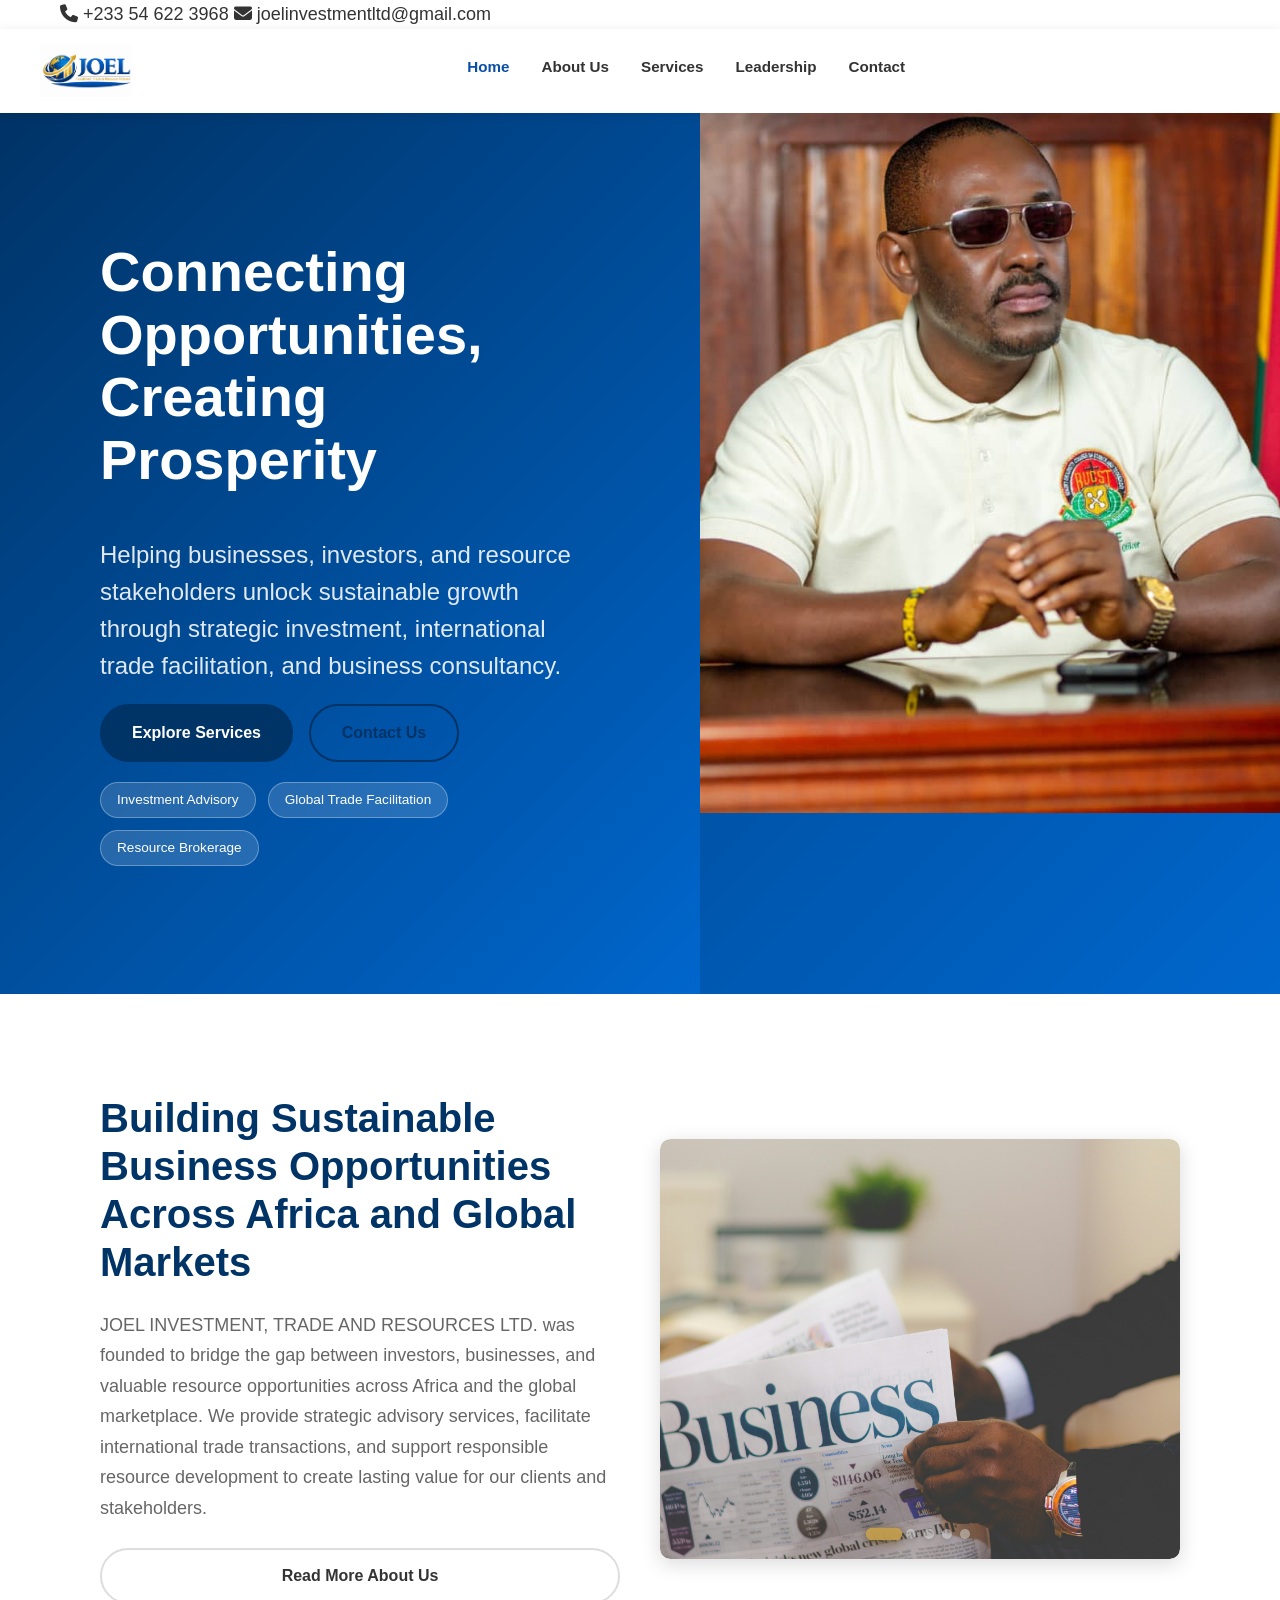
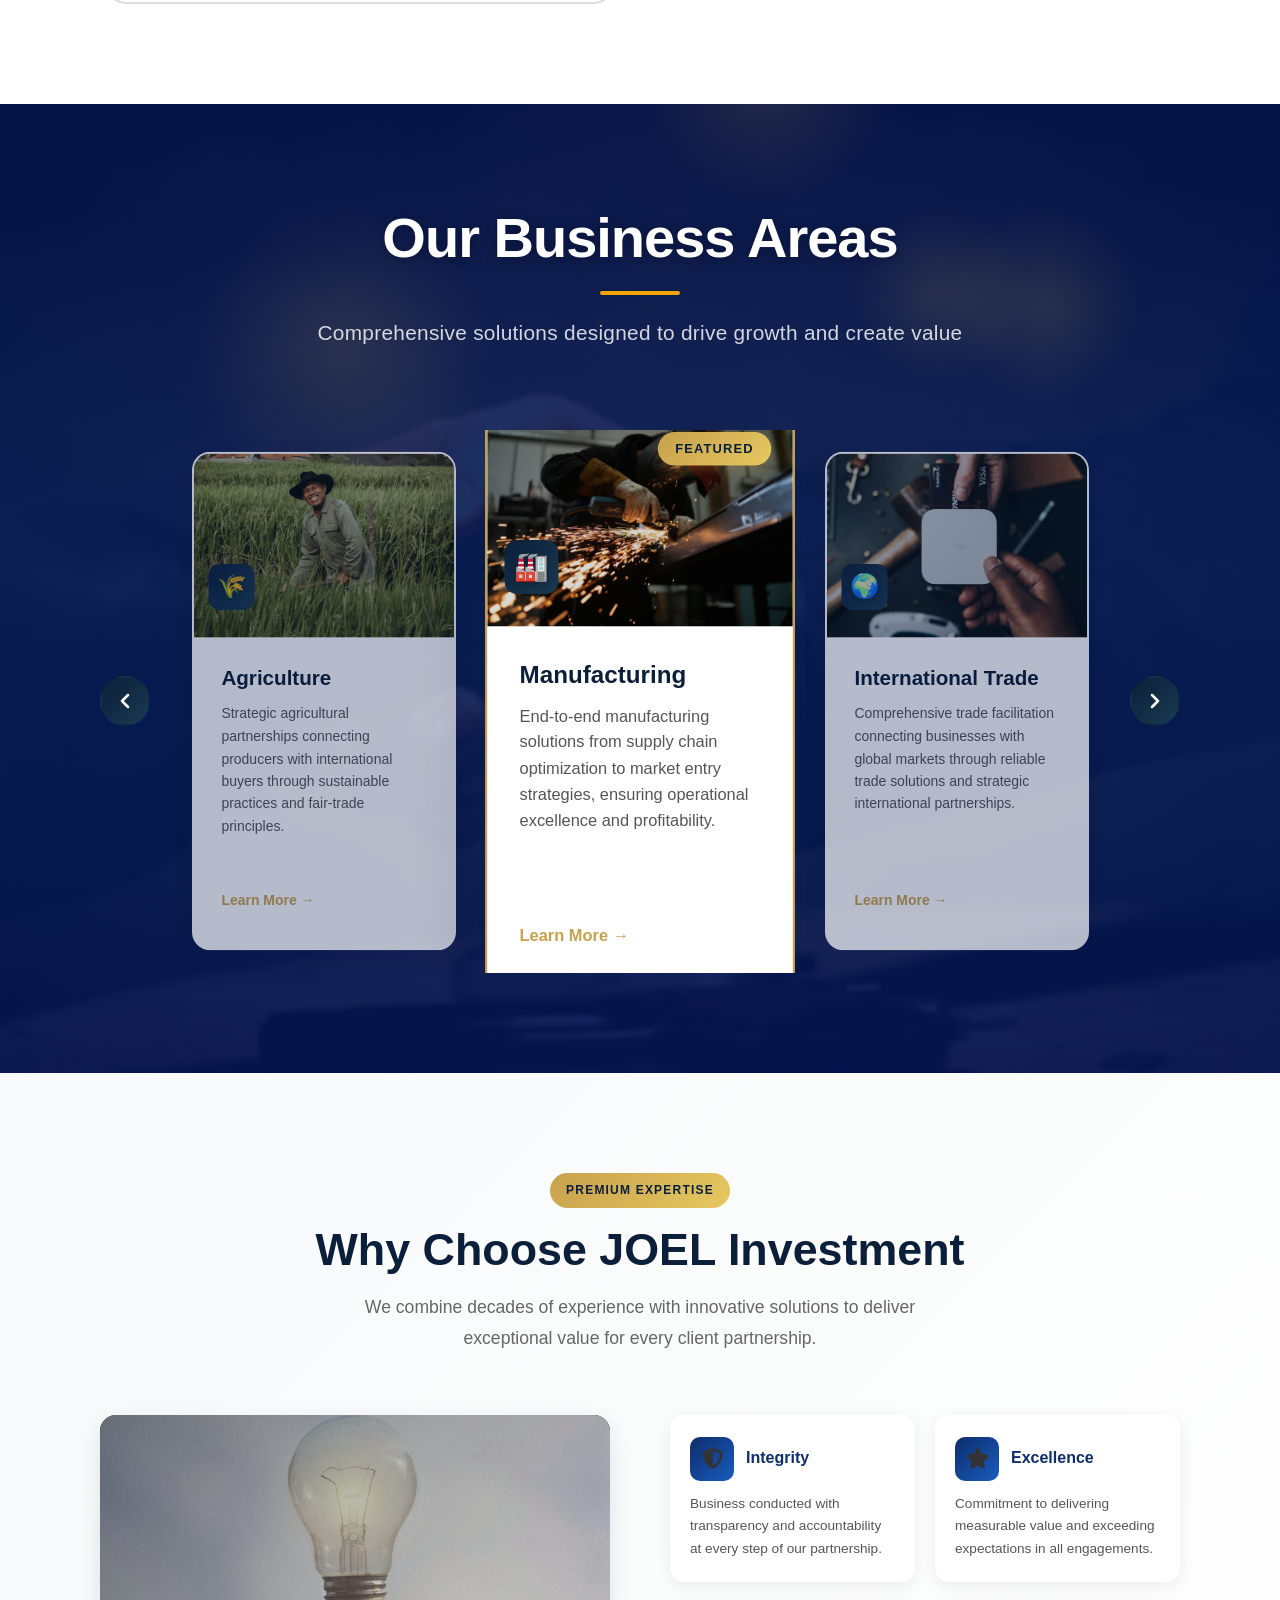
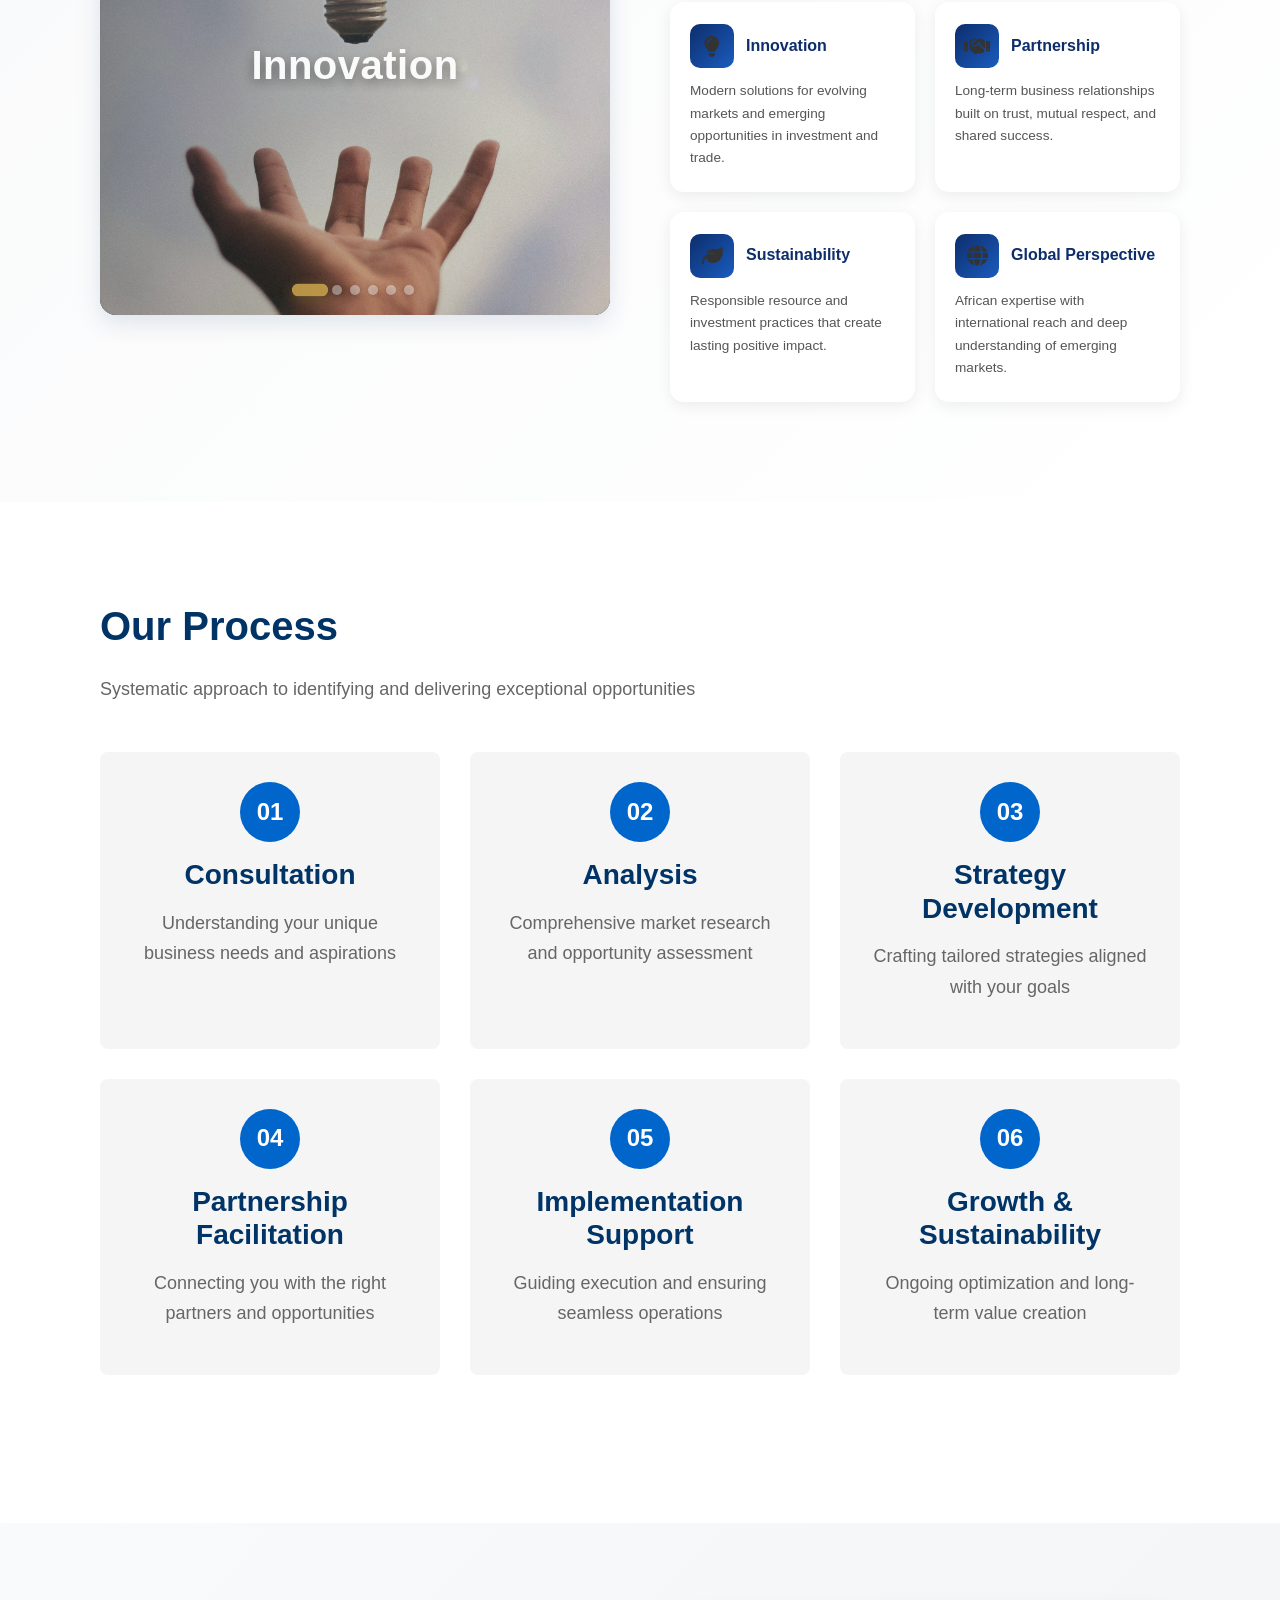
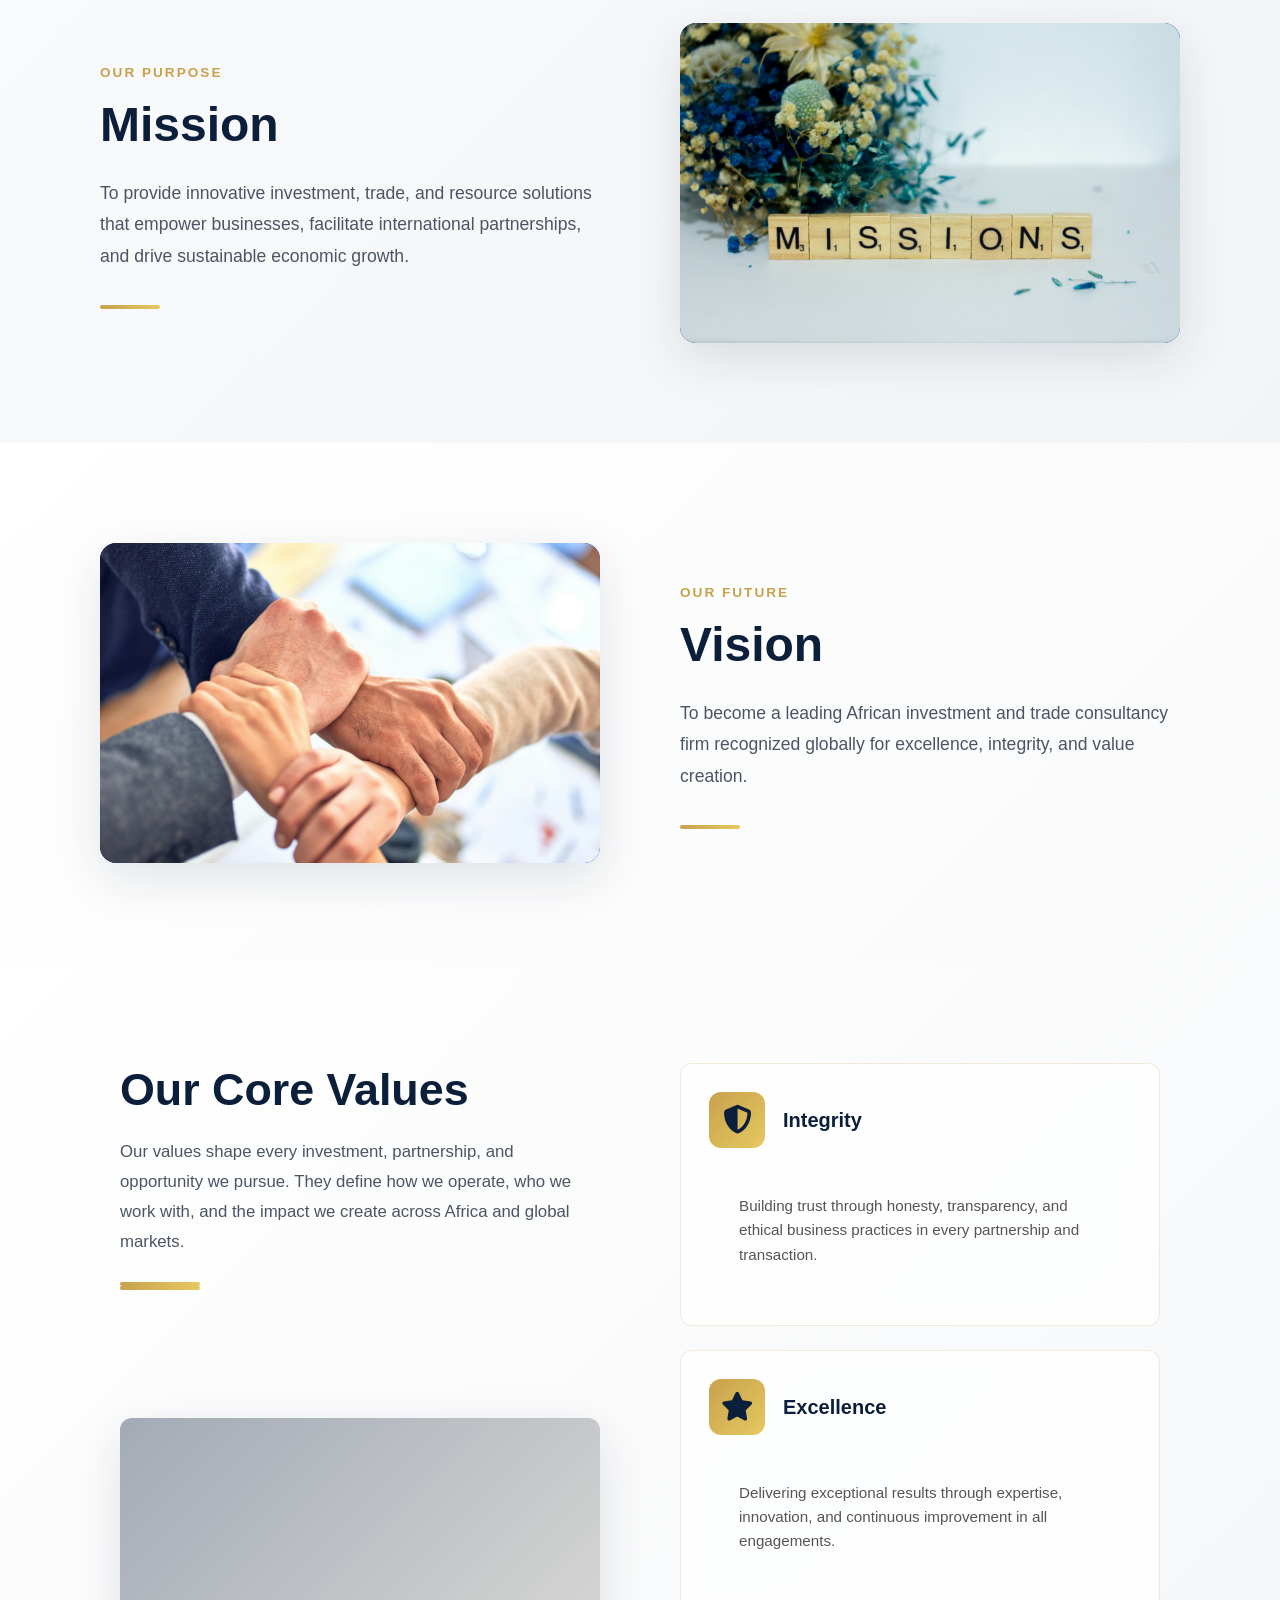
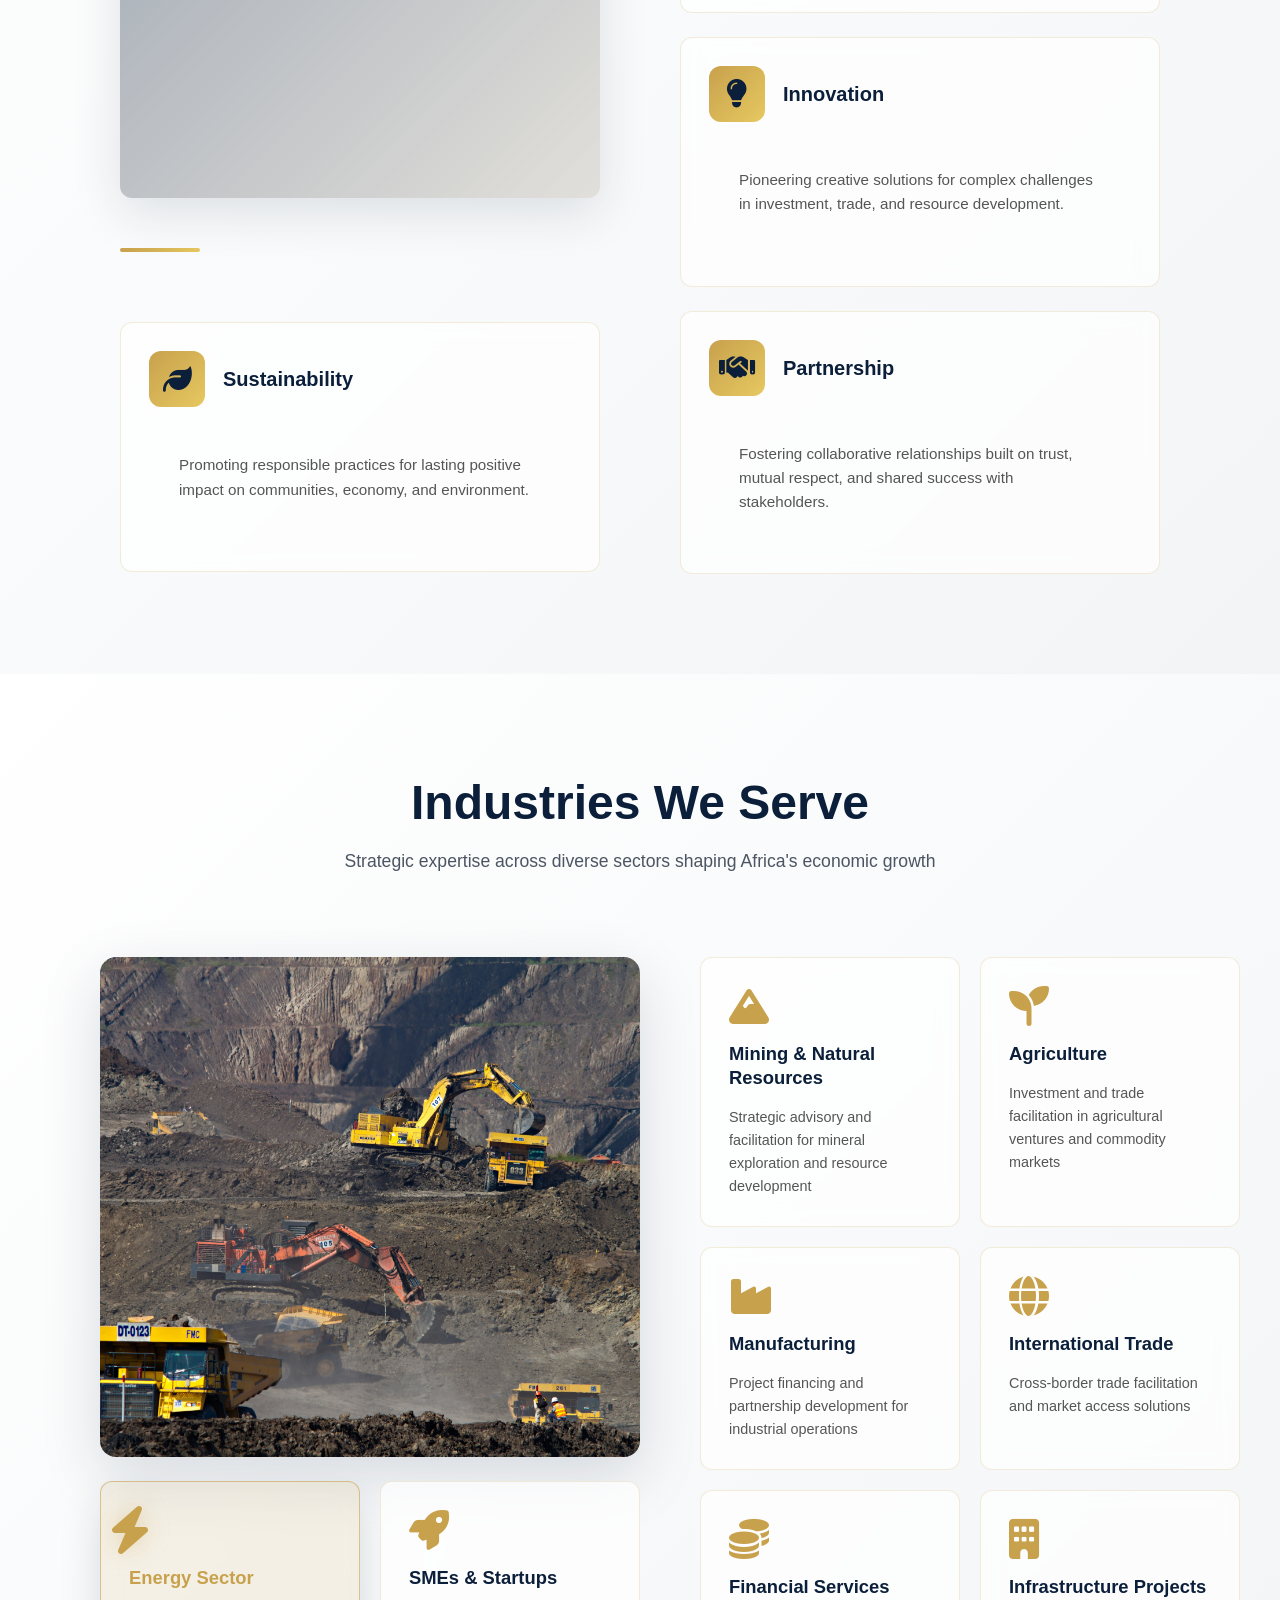
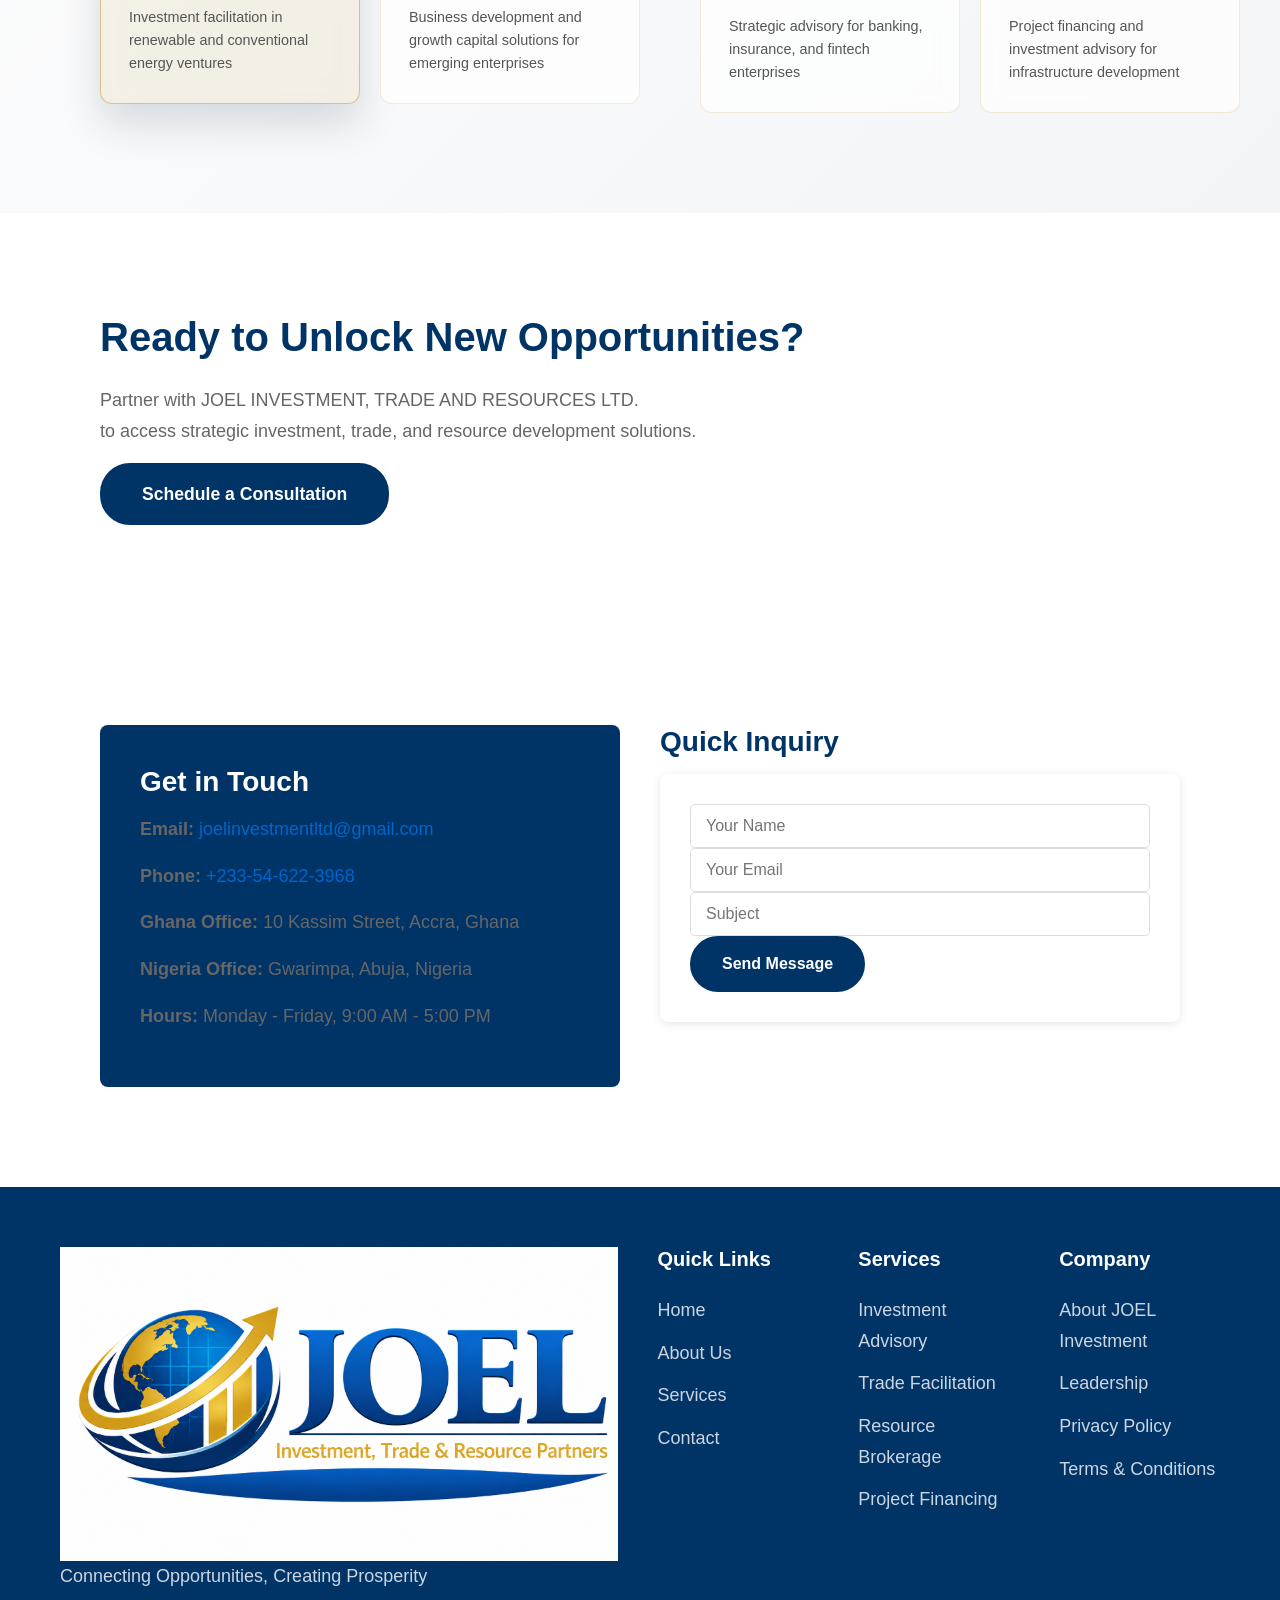
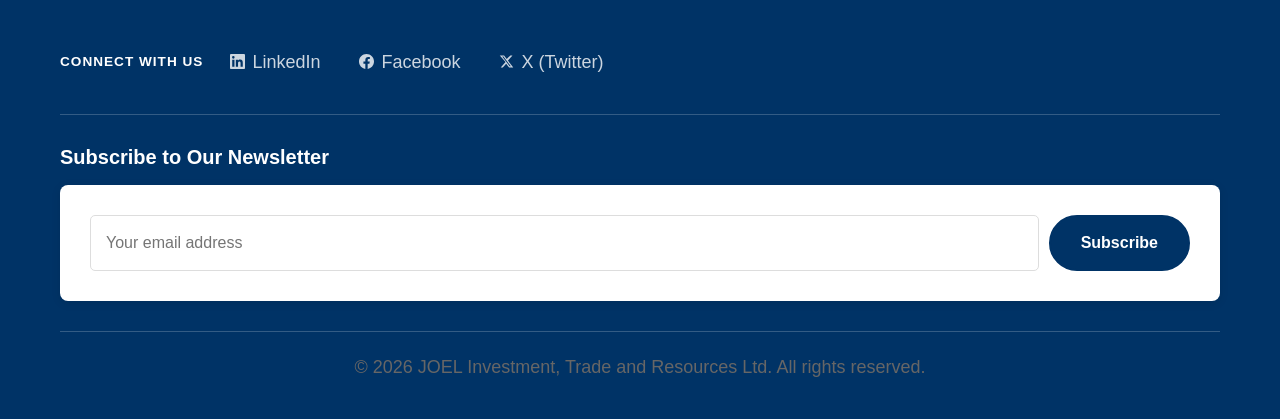
==== commit 4517e595: "Update responsive navigation and video behavior" ====
--- a/index.html
+++ b/index.html
@@ -1,1020 +1,1620 @@
-<!DOCTYPE html>
+<!doctype html>
 <html lang="en">
-<head>
-    <meta charset="UTF-8">
-    <meta name="viewport" content="width=device-width, initial-scale=1.0">
-    <title>JOEL INVESTMENT, TRADE AND RESOURCES LTD. | Investment & Trade Consultancy</title>
-    <meta name="description" content="JOEL Investment facilitates investment opportunities, international trade, and resource development across Africa and global markets.">
-    <link rel="preconnect" href="https://fonts.googleapis.com">
-    <link rel="preconnect" href="https://fonts.gstatic.com" crossorigin>
-    <link rel="stylesheet" href="assets/css/style.css">
-    <link rel="stylesheet" href="assets/css/responsive.css">
-    <link rel="stylesheet" href="https://cdnjs.cloudflare.com/ajax/libs/font-awesome/6.5.1/css/all.min.css">
-    <link rel="icon" type="image/x-icon" href="favicon.ico">
-    
-    <!-- Canonical Tag -->
-    <link rel="canonical" href="https://www.yourdomain.com/">
-    
-    <!-- Open Graph Tags -->
-    <meta property="og:type" content="website">
-    <meta property="og:title" content="JOEL INVESTMENT, TRADE AND RESOURCES LTD.">
-    <meta property="og:description" content="Investment advisory, trade facilitation, and resource development solutions across Africa.">
-    <meta property="og:image" content="https://www.yourdomain.com/assets/images/logo/joel_investment_logo2.jpeg">
-    <meta property="og:url" content="https://www.yourdomain.com/">
-    <meta property="og:site_name" content="JOEL INVESTMENT">
-    
-    <!-- Twitter/X Cards -->
-    <meta name="twitter:card" content="summary_large_image">
-    <meta name="twitter:title" content="JOEL INVESTMENT - Strategic Business Solutions">
-    <meta name="twitter:description" content="Investment advisory, trade facilitation, and resource development across Africa.">
-    <meta name="twitter:image" content="https://www.yourdomain.com/assets/images/logo/joel_investment_logo.jpeg">
-    
-    <!-- Organization Schema Markup -->
-    <script type="application/ld+json">
-    {
-      "@context": "https://schema.org",
-      "@type": "Organization",
-      "name": "JOEL INVESTMENT, TRADE AND RESOURCES LTD.",
-      "url": "https://www.yourdomain.com",
-      "logo": "https://www.yourdomain.com/assets/images/logo/joel_investment_logo.jpeg",
-      "email": "joelinvestmentltd@gmail.com",
-      "telephone": "+233 54 622 3968",
-      "address": [
-        {
-          "@type": "PostalAddress",
-          "streetAddress": "10 Kassim Street Weija",
-          "addressLocality": "Accra",
-          "addressCountry": "Ghana"
-        },
-        {
-          "@type": "PostalAddress",
-          "streetAddress": "Gwarimpa",
-          "addressLocality": "Abuja",
-          "addressCountry": "Nigeria"
-        }
-      ],
-      "founder": {
-        "@type": "Person",
-        "name": "Okafor C. Arinze"
-      },
-      "sameAs": ["https://www.facebook.com/profile.php?id=61589858708679"],
-      "description": "Investment advisory, trade facilitation, financial consultancy, resource brokerage, project financing, and strategic partnerships."
-    }
-    </script>
-</head>
-<body>
-    <!-- Top Bar -->
-    <div class="top-bar">
-        <div class="container">
-            <div class="top-left">
-                <span><i class="fa-solid fa-phone"></i> +233 54 622 3968</span>
-                <span><i class="fa-solid fa-envelope"></i> joelinvestmentltd@gmail.com</span>
+    <head>
+        <meta charset="UTF-8" />
+        <meta name="viewport" content="width=device-width, initial-scale=1.0" />
+        <title>
+            JOEL INVESTMENT, TRADE AND RESOURCES LTD. | Investment & Trade
+            Consultancy
+        </title>
+        <meta
+            name="description"
+            content="JOEL Investment facilitates investment opportunities, international trade, and resource development across Africa and global markets."
+        />
+        <link rel="preconnect" href="https://fonts.googleapis.com" />
+        <link rel="preconnect" href="https://fonts.gstatic.com" crossorigin />
+        <link rel="stylesheet" href="assets/css/style.css" />
+        <link rel="stylesheet" href="assets/css/responsive.css" />
+        <link rel="stylesheet" href="assets/css/mobile-responsive-complete.css" />
+<link
+            rel="stylesheet"
+            href="https://cdnjs.cloudflare.com/ajax/libs/font-awesome/6.5.1/css/all.min.css"
+        />
+        <link rel="icon" type="image/x-icon" href="favicon.ico" />
+
+        <!-- Canonical Tag -->
+        <link rel="canonical" href="https://www.yourdomain.com/" />
+
+        <!-- Open Graph Tags -->
+        <meta property="og:type" content="website" />
+        <meta
+            property="og:title"
+            content="JOEL INVESTMENT, TRADE AND RESOURCES LTD."
+        />
+        <meta
+            property="og:description"
+            content="Investment advisory, trade facilitation, and resource development solutions across Africa."
+        />
+        <meta
+            property="og:image"
+            content="https://www.yourdomain.com/assets/images/logo/joel_investment_logo2.jpeg"
+        />
+        <meta property="og:url" content="https://www.yourdomain.com/" />
+        <meta property="og:site_name" content="JOEL INVESTMENT" />
+
+        <!-- Twitter/X Cards -->
+        <meta name="twitter:card" content="summary_large_image" />
+        <meta
+            name="twitter:title"
+            content="JOEL INVESTMENT - Strategic Business Solutions"
+        />
+        <meta
+            name="twitter:description"
+            content="Investment advisory, trade facilitation, and resource development across Africa."
+        />
+        <meta
+            name="twitter:image"
+            content="https://www.yourdomain.com/assets/images/logo/joel_investment_logo.jpeg"
+        />
+
+        <!-- Organization Schema Markup -->
+        <script type="application/ld+json">
+            {
+                "@context": "https://schema.org",
+                "@type": "Organization",
+                "name": "JOEL INVESTMENT, TRADE AND RESOURCES LTD.",
+                "url": "https://www.yourdomain.com",
+                "logo": "https://www.yourdomain.com/assets/images/logo/joel_investment_logo.jpeg",
+                "email": "joelinvestmentltd@gmail.com",
+                "telephone": "+233 54 622 3968",
+                "address": [
+                    {
+                        "@type": "PostalAddress",
+                        "streetAddress": "10 Kassim Street",
+                        "addressLocality": "Accra",
+                        "addressCountry": "Ghana"
+                    },
+                    {
+                        "@type": "PostalAddress",
+                        "streetAddress": "Gwarimpa",
+                        "addressLocality": "Abuja",
+                        "addressCountry": "Nigeria"
+                    }
+                ],
+                "founder": {
+                    "@type": "Person",
+                    "name": "Okafor C. Arinze"
+                },
+                "sameAs": [
+                    "https://www.facebook.com/profile.php?id=61589858708679"
+                ],
+                "description": "Investment advisory, trade facilitation, financial consultancy, resource brokerage, project financing, and strategic partnerships."
+            }
+        </script>
+    </head>
+    <body>
+        <!-- Top Bar -->
+        <div class="top-bar">
+            <div class="container">
+                <div class="top-left">
+                    <span
+                        ><i class="fa-solid fa-phone"></i> +233 54 622
+                        3968</span
+                    >
+                    <span
+                        ><i class="fa-solid fa-envelope"></i>
+                        joelinvestmentltd@gmail.com</span
+                    >
+                </div>
             </div>
         </div>
-    </div>
-
-    <!-- Header -->
-    <header class="header">
-        <div class="container nav-container">
-            <a href="index.html" class="logo">
-                <img src="assets/images/logo/joel_investment_logo.png" alt="JOEL Investment Logo">
-            </a>
-            <nav class="navbar">
-                <ul class="nav-links">
-                    <li><a href="index.html" class="active">Home</a></li>
-                    <li><a href="about.html">About Us</a></li>
-                    <li><a href="services.html">Services</a></li>
-                    <li><a href="leadership.html">Leadership</a></li>
-                    <li><a href="contact.html">Contact</a></li>
-                </ul>
-            </nav>
-            <div class="mobile-menu">
-                <span></span>
-                <span></span>
-                <span></span>
+
+        <!-- Header -->
+        <header class="header">
+            <div class="container nav-container">
+                <a href="index.html" class="logo">
+                    <img
+                        src="assets/images/logo/joel_investment_logo.png"
+                        alt="JOEL Investment Logo"
+                    />
+                </a>
+                <nav class="navbar">
+                    <ul class="nav-links" id="mainNavList">
+                        <li><a href="index.html" class="active">Home</a></li>
+                        <li><a href="about.html">About Us</a></li>
+                        <li><a href="services.html">Services</a></li>
+                        <li><a href="leadership.html">Leadership</a></li>
+                        <li><a href="contact.html">Contact</a></li>
+                    </ul>
+                </nav>
+                <button class="hamburger-btn" id="mainHamburgerBtn" aria-label="Toggle navigation menu" type="button">
+                    <span></span>
+                    <span></span>
+                    <span></span>
+                </button>
             </div>
-        </div>
-    </header>
-
-    <!-- Hero Section -->
-    <section class="hero">
-        <div class="hero-background">
-            <div class="hero-overlay"></div>
-        </div>
-        <div class="hero-container">
-            <!-- LEFT HALF: Content -->
-            <div class="hero-left">
-                <div class="hero-content">
-                    <h1 class="hero-title">Connecting Opportunities, Creating Prosperity</h1>
-                    <p class="hero-subtitle">Helping businesses, investors, and resource stakeholders unlock sustainable growth through strategic investment, international trade facilitation, and business consultancy.</p>
-                    
-                    <div class="hero-buttons">
-                        <a href="#services" class="btn btn-primary">Explore Services</a>
-                        <a href="#contact" class="btn btn-secondary">Contact Us</a>
-                    </div>
-
-                    <div class="hero-tags">
-                        <div class="hero-tag">Investment Advisory</div>
-                        <div class="hero-tag">Global Trade Facilitation</div>
-                        <div class="hero-tag">Resource Brokerage</div>
-                    </div>
-                </div>
+        </header>
+
+        <!-- Hero Section -->
+        <section class="hero">
+            <div class="hero-background">
+                <div class="hero-overlay"></div>
             </div>
-
-            <!-- RIGHT HALF: CEO Image + Video Carousel -->
-            <div class="hero-right">
-                <!-- CEO Image (shows first for 10 seconds) -->
-                <img src="assets/images/portfolio/Mr. Arinze Okarfo.jpeg" alt="Okafor C. Arinze - Founder & CEO" class="hero-image hero-image-main" id="heroImageMain">
-                
-                <!-- Video Carousel (shows after image) -->
-                <div class="hero-video-carousel hero-video-cycle" id="heroVideoCarousel">
-                    <video class="hero-video hero-cycle-video active-video" autoplay muted loop playsinline preload="auto" poster="assets/images/about-preview3.jpg">
-                        <source src="assets/videos/partnership.mp4" type="video/mp4">
-                    </video>
-                    <video class="hero-video hero-cycle-video" autoplay muted loop playsinline preload="auto" poster="assets/images/about-preview3.jpg">
-                        <source src="assets/videos/conversation.mp4" type="video/mp4">
-                    </video>
-                    <video class="hero-video hero-cycle-video" autoplay muted loop playsinline preload="auto" poster="assets/images/about-preview3.jpg">
-                        <source src="assets/videos/office-view.mp4" type="video/mp4">
-                    </video>
-                    
-                    <!-- Video Controls -->
-                    <div class="hero-video-controls">
-                        <button class="video-control-btn play-pause-btn" id="heroVideoPausePlay" title="Pause/Play">
-                            <i class="fas fa-pause"></i>
-                        </button>
-                        <div class="video-progress-bar">
-                            <div class="progress-fill"></div>
-                        </div>
-                        <div class="video-timer">
-                            <span class="current-time">0:00</span> / <span class="duration">0:10</span>
-                        </div>
-                    </div>
-                </div>
-                
-                <!-- Gradient Overlay -->
-                <div class="hero-image-gradient"></div>
-                
-                <!-- CEO Info Overlay at Bottom -->
-                <div class="hero-image-overlay">
-                    <h3 class="overlay-name">Okafor C. Arinze</h3>
-                    <p class="overlay-title">Founder & Chief Executive Officer</p>
-                    <div class="ceo-bio-container">
-                        <p class="ceo-bio active">Economist & CEO with expertise in financial systems and international trade dynamics.</p>
-                        <p class="ceo-bio">Specialist in investment analysis and cross-border trade facilitation.</p>
-                        <p class="ceo-bio">Connecting African resources and businesses to international markets.</p>
-                        <p class="ceo-bio">Building a trusted global brand in African business consultancy.</p>
+            <div class="hero-container">
+                <!-- LEFT HALF: Content -->
+                <div class="hero-left">
+                    <div class="hero-content">
+                        <h1 class="hero-title">
+                            Connecting Opportunities, Creating Prosperity
+                        </h1>
+                        <p class="hero-subtitle">
+                            Helping businesses, investors, and resource
+                            stakeholders unlock sustainable growth through
+                            strategic investment, international trade
+                            facilitation, and business consultancy.
+                        </p>
+
+                        <div class="hero-buttons">
+                            <a href="#services" class="btn btn-primary"
+                                >Explore Services</a
+                            >
+                            <a href="#contact" class="btn btn-secondary"
+                                >Contact Us</a
+                            >
+                        </div>
+
+                        <div class="hero-tags">
+                            <div class="hero-tag">Investment Advisory</div>
+                            <div class="hero-tag">
+                                Global Trade Facilitation
+                            </div>
+                            <div class="hero-tag">Resource Brokerage</div>
+                        </div>
+                    </div>
+                </div>
+
+                <!-- RIGHT HALF: Hero media sequence -->
+                <div class="hero-right hero-media" id="homeHeroMedia">
+                    <!-- CEO Image (shows first for 5 seconds) -->
+                    <img
+                        src="assets/images/portfolio/Mr. Arinze Okarfo.jpeg"
+                        alt="Okafor C. Arinze - Founder & CEO"
+                        class="hero-image hero-image-main"
+                        id="heroImageMain"
+                    />
+
+                    <!-- Video Carousel (shows after image) -->
+                    <div
+                        class="hero-video-carousel"
+                        id="heroVideoCarousel"
+                    >
+                        <video
+                            class="hero-video hero-cycle-video active-video"
+                            autoplay
+                            muted
+                            playsinline
+                            preload="auto"
+                            poster="assets/images/about-preview3.jpg"
+                        >
+                            <source
+                                src="assets/videos/partnership.mp4"
+                                type="video/mp4"
+                            />
+                        </video>
+                        <video
+                            class="hero-video hero-cycle-video"
+                            autoplay
+                            muted
+                            playsinline
+                            preload="auto"
+                            poster="assets/images/about-preview3.jpg"
+                        >
+                            <source
+                                src="assets/videos/conversation.mp4"
+                                type="video/mp4"
+                            />
+                        </video>
+                        <video
+                            class="hero-video hero-cycle-video"
+                            autoplay
+                            muted
+                            playsinline
+                            preload="auto"
+                            poster="assets/images/about-preview3.jpg"
+                        >
+                            <source
+                                src="assets/videos/office-view.mp4"
+                                type="video/mp4"
+                            />
+                        </video>
+
+                        <!-- Video Controls -->
+                        <div class="hero-video-controls">
+                            <button
+                                class="video-control-btn play-pause-btn"
+                                id="heroVideoPausePlay"
+                                title="Pause/Play"
+                            >
+                                <i class="fas fa-pause"></i>
+                            </button>
+                            <div class="video-progress-bar">
+                                <div class="progress-fill"></div>
+                            </div>
+                            <div class="video-timer">
+                                <span class="current-time">0:00</span> /
+                                <span class="duration">0:10</span>
+                            </div>
+                        </div>
+                    </div>
+
+                    <!-- Gradient Overlay -->
+                    <div class="hero-image-gradient"></div>
+
+                    <!-- CEO Info Overlay at Bottom -->
+                    <div class="hero-image-overlay">
+                        <h3 class="overlay-name">Okafor C. Arinze</h3>
+                        <p class="overlay-title">
+                            Founder & Chief Executive Officer
+                        </p>
+                        <div class="ceo-bio-container">
+                            <p class="ceo-bio active">
+                                Economist & CEO with expertise in financial
+                                systems and international trade dynamics.
+                            </p>
+                            <p class="ceo-bio">
+                                Specialist in investment analysis and
+                                cross-border trade facilitation.
+                            </p>
+                            <p class="ceo-bio">
+                                Connecting African resources and businesses to
+                                international markets.
+                            </p>
+                            <p class="ceo-bio">
+                                Building a trusted global brand in African
+                                business consultancy.
+                            </p>
+                        </div>
                     </div>
                 </div>
             </div>
-        </div>
-    </section>
-
-    <!-- About Preview Section -->
-    <section class="about-preview">
-        <div class="container">
-            <div class="about-content">
-                <h2>Building Sustainable Business Opportunities Across Africa and Global Markets</h2>
-                <p>JOEL INVESTMENT, TRADE AND RESOURCES LTD. was founded to bridge the gap between investors, businesses, and valuable resource opportunities across Africa and the global marketplace. We provide strategic advisory services, facilitate international trade transactions, and support responsible resource development to create lasting value for our clients and stakeholders.</p>
-                <a href="about.html" class="btn btn-outline">Read More About Us</a>
+        </section>
+
+        <!-- About Preview Section -->
+        <section class="about-preview">
+            <div class="container">
+                <div class="about-content">
+                    <h2>
+                        Building Sustainable Business Opportunities Across
+                        Africa and Global Markets
+                    </h2>
+                    <p>
+                        JOEL INVESTMENT, TRADE AND RESOURCES LTD. was founded to
+                        bridge the gap between investors, businesses, and
+                        valuable resource opportunities across Africa and the
+                        global marketplace. We provide strategic advisory
+                        services, facilitate international trade transactions,
+                        and support responsible resource development to create
+                        lasting value for our clients and stakeholders.
+                    </p>
+                    <a href="about.html" class="btn btn-outline"
+                        >Read More About Us</a
+                    >
+                </div>
+                <div class="about-image carousel-container">
+                    <div class="carousel-slide active">
+                        <img
+                            src="assets/images/about-preview.jpg"
+                            alt="About JOEL Investment"
+                            loading="eager"
+                            style="
+                                width: 100%;
+                                height: 100%;
+                                object-fit: cover;
+                                display: block;
+                            "
+                        />
+                    </div>
+                    <div class="carousel-slide">
+                        <img
+                            src="assets/images/about-preview1.jpg"
+                            alt="About JOEL Investment"
+                            loading="eager"
+                            style="
+                                width: 100%;
+                                height: 100%;
+                                object-fit: cover;
+                                display: block;
+                            "
+                        />
+                    </div>
+                    <div class="carousel-slide">
+                        <img
+                            src="assets/images/about-preview2.jpg"
+                            alt="About JOEL Investment"
+                            loading="eager"
+                            style="
+                                width: 100%;
+                                height: 100%;
+                                object-fit: cover;
+                                display: block;
+                            "
+                        />
+                    </div>
+                    <div class="carousel-slide">
+                        <img
+                            src="assets/images/about-preview3.jpg"
+                            alt="About JOEL Investment"
+                            loading="eager"
+                            style="
+                                width: 100%;
+                                height: 100%;
+                                object-fit: cover;
+                                display: block;
+                            "
+                        />
+                    </div>
+                    <div class="carousel-slide">
+                        <img
+                            src="assets/images/about-preview4.jpg"
+                            alt="About JOEL Investment"
+                            loading="eager"
+                            style="
+                                width: 100%;
+                                height: 100%;
+                                object-fit: cover;
+                                display: block;
+                            "
+                        />
+                    </div>
+                    <div class="carousel-indicators">
+                        <span class="indicator active" data-slide="0"></span>
+                        <span class="indicator" data-slide="1"></span>
+                        <span class="indicator" data-slide="2"></span>
+                        <span class="indicator" data-slide="3"></span>
+                        <span class="indicator" data-slide="4"></span>
+                    </div>
+                </div>
             </div>
-            <div class="about-image carousel-container">
-                <div class="carousel-slide">
-                    <img src="assets/images/about-preview.jpg" alt="About JOEL Investment">
-                </div>
-                <div class="carousel-slide">
-                    <img src="assets/images/about-preview1.jpg" alt="About JOEL Investment">
-                </div>
-                <div class="carousel-slide">
-                    <img src="assets/images/about-preview2.jpg" alt="About JOEL Investment">
-                </div>
-                <div class="carousel-slide">
-                    <img src="assets/images/about-preview3.jpg" alt="About JOEL Investment">
-                </div>
-                <div class="carousel-slide">
-                    <img src="assets/images/about-preview4.jpg" alt="About JOEL Investment">
-                </div>
-                <div class="carousel-indicators">
-                    <span class="indicator active" data-slide="0"></span>
-                    <span class="indicator" data-slide="1"></span>
-                    <span class="indicator" data-slide="2"></span>
-                    <span class="indicator" data-slide="3"></span>
-                    <span class="indicator" data-slide="4"></span>
-                </div>
+        </section>
+
+        <!-- Business Areas - Premium Executive Slider -->
+        <section class="business-areas-section" id="services">
+            <!-- Background image layer -->
+            <div class="biz-section-bg"></div>
+
+            <!-- Premium animated background -->
+            <div class="business-areas-bg">
+                <div class="business-areas-overlay"></div>
+                <div class="business-particle business-particle-1"></div>
+                <div class="business-particle business-particle-2"></div>
+                <div class="business-particle business-particle-3"></div>
+                <div class="business-particle business-particle-4"></div>
             </div>
-        </div>
-    </section>
-
-    <!-- Business Areas - Premium Executive Slider -->
-    <section class="business-areas-section" id="services">
-      <!-- Background image layer -->
-      <div class="biz-section-bg"></div>
-      
-      <!-- Premium animated background -->
-      <div class="business-areas-bg">
-        <div class="business-areas-overlay"></div>
-        <div class="business-particle business-particle-1"></div>
-        <div class="business-particle business-particle-2"></div>
-        <div class="business-particle business-particle-3"></div>
-        <div class="business-particle business-particle-4"></div>
-      </div>
-
-      <div class="container">
-        <!-- Section Header -->
-        <div class="business-header">
-          <h2 class="business-title">Our Business Areas</h2>
-          <div class="header-divider"></div>
-          <p class="business-subtitle">Comprehensive solutions designed to drive growth and create value</p>
-        </div>
-
-        <!-- Executive Slider Container -->
-        <div class="business-slider-wrapper">
-          <!-- Navigation Arrows -->
-          <button class="business-arrow business-arrow-prev" id="businessPrev" aria-label="Previous Industry">
-            <svg width="24" height="24" viewBox="0 0 24 24" fill="none" stroke="currentColor" stroke-width="2.5" stroke-linecap="round">
-              <polyline points="15 18 9 12 15 6"></polyline>
-            </svg>
-          </button>
-
-          <!-- Slider Container -->
-          <div class="business-slider-container">
-            <div class="business-cards-track" id="businessCardsTrack">
-              <!-- Card 1: Mining & Natural Resources -->
-              <div class="business-card" data-index="0">
-                <div class="card-image">
-                  <img src="assets/images/services/mining.jpg" alt="Mining & Natural Resources">
-                  <div class="card-icon">⛏️</div>
-                </div>
-                <div class="card-content">
-                  <h3 class="card-industry">Mining & Natural Resources</h3>
-                  <p class="card-text">Direct access to premium mineral resources with verified sourcing and transparent transaction management across African and global markets.</p>
-                  <a href="services.html" class="card-btn">Learn More →</a>
-                </div>
-              </div>
-
-              <!-- Card 2: Agriculture -->
-              <div class="business-card" data-index="1">
-                <div class="card-image">
-                  <img src="assets/images/services/agriculture.jpg" alt="Agriculture">
-                  <div class="card-icon">🌾</div>
-                </div>
-                <div class="card-content">
-                  <h3 class="card-industry">Agriculture</h3>
-                  <p class="card-text">Strategic agricultural partnerships connecting producers with international buyers through sustainable practices and fair-trade principles.</p>
-                  <a href="services.html" class="card-btn">Learn More →</a>
-                </div>
-              </div>
-
-              <!-- Card 3: Manufacturing -->
-              <div class="business-card active" data-index="2">
-                <div class="card-image">
-                  <img src="assets/images/services/manufacturing.jpg" alt="Manufacturing">
-                  <div class="card-icon">🏭</div>
-                </div>
-                <div class="card-content">
-                  <h3 class="card-industry">Manufacturing</h3>
-                  <p class="card-text">End-to-end manufacturing solutions from supply chain optimization to market entry strategies, ensuring operational excellence and profitability.</p>
-                  <a href="services.html" class="card-btn">Learn More →</a>
-                </div>
-              </div>
-
-              <!-- Card 4: International Trade -->
-              <div class="business-card" data-index="3">
-                <div class="card-image">
-                  <img src="assets/images/services/trade.jpg" alt="International Trade">
-                  <div class="card-icon">🌍</div>
-                </div>
-                <div class="card-content">
-                  <h3 class="card-industry">International Trade</h3>
-                  <p class="card-text">Comprehensive trade facilitation connecting businesses with global markets through reliable trade solutions and strategic international partnerships.</p>
-                  <a href="services.html" class="card-btn">Learn More →</a>
-                </div>
-              </div>
-
-              <!-- Card 5: Financial Services -->
-              <div class="business-card" data-index="4">
-                <div class="card-image">
-                  <img src="assets/images/services/finance.jpg" alt="Financial Services">
-                  <div class="card-icon">💰</div>
-                </div>
-                <div class="card-content">
-                  <h3 class="card-industry">Financial Services</h3>
-                  <p class="card-text">Strategic financial planning and analysis providing investment advisory, portfolio management, and structured financing solutions for growth.</p>
-                  <a href="services.html" class="card-btn">Learn More →</a>
-                </div>
-              </div>
-
-              <!-- Card 6: Infrastructure Projects -->
-              <div class="business-card" data-index="5">
-                <div class="card-image">
-                  <img src="assets/images/services/infrastructure.jpg" alt="Infrastructure Projects">
-                  <div class="card-icon">🏗️</div>
-                </div>
-                <div class="card-content">
-                  <h3 class="card-industry">Infrastructure Projects</h3>
-                  <p class="card-text">Development and financing of large-scale infrastructure projects with expert project management and stakeholder coordination for sustainable impact.</p>
-                  <a href="services.html" class="card-btn">Learn More →</a>
-                </div>
-              </div>
+
+            <div class="container">
+                <!-- Section Header -->
+                <div class="business-header">
+                    <h2 class="business-title">Our Business Areas</h2>
+                    <div class="header-divider"></div>
+                    <p class="business-subtitle">
+                        Comprehensive solutions designed to drive growth and
+                        create value
+                    </p>
+                </div>
+
+                <!-- Executive Slider Container -->
+                <div class="business-slider-wrapper">
+                    <!-- Navigation Arrows -->
+                    <button
+                        class="business-arrow business-arrow-prev"
+                        id="businessPrev"
+                        aria-label="Previous Industry"
+                    >
+                        <svg
+                            width="24"
+                            height="24"
+                            viewBox="0 0 24 24"
+                            fill="none"
+                            stroke="currentColor"
+                            stroke-width="2.5"
+                            stroke-linecap="round"
+                        >
+                            <polyline points="15 18 9 12 15 6"></polyline>
+                        </svg>
+                    </button>
+
+                    <!-- Slider Container -->
+                    <div class="business-slider-container">
+                        <div
+                            class="business-cards-track"
+                            id="businessCardsTrack"
+                        >
+                            <!-- Card 1: Mining & Natural Resources -->
+                            <div class="business-card" data-index="0">
+                                <div class="card-image">
+                                    <img
+                                        src="assets/images/services/mining.jpg"
+                                        alt="Mining & Natural Resources"
+                                    />
+                                    <div class="card-icon">⛏️</div>
+                                </div>
+                                <div class="card-content">
+                                    <h3 class="card-industry">
+                                        Mining & Natural Resources
+                                    </h3>
+                                    <p class="card-text">
+                                        Direct access to premium mineral
+                                        resources with verified sourcing and
+                                        transparent transaction management
+                                        across African and global markets.
+                                    </p>
+                                    <a href="services.html" class="card-btn"
+                                        >Learn More →</a
+                                    >
+                                </div>
+                            </div>
+
+                            <!-- Card 2: Agriculture -->
+                            <div class="business-card" data-index="1">
+                                <div class="card-image">
+                                    <img
+                                        src="assets/images/services/agriculture.jpg"
+                                        alt="Agriculture"
+                                    />
+                                    <div class="card-icon">🌾</div>
+                                </div>
+                                <div class="card-content">
+                                    <h3 class="card-industry">Agriculture</h3>
+                                    <p class="card-text">
+                                        Strategic agricultural partnerships
+                                        connecting producers with international
+                                        buyers through sustainable practices and
+                                        fair-trade principles.
+                                    </p>
+                                    <a href="services.html" class="card-btn"
+                                        >Learn More →</a
+                                    >
+                                </div>
+                            </div>
+
+                            <!-- Card 3: Manufacturing -->
+                            <div class="business-card active" data-index="2">
+                                <div class="card-image">
+                                    <img
+                                        src="assets/images/services/manufacturing.jpg"
+                                        alt="Manufacturing"
+                                    />
+                                    <div class="card-icon">🏭</div>
+                                </div>
+                                <div class="card-content">
+                                    <h3 class="card-industry">Manufacturing</h3>
+                                    <p class="card-text">
+                                        End-to-end manufacturing solutions from
+                                        supply chain optimization to market
+                                        entry strategies, ensuring operational
+                                        excellence and profitability.
+                                    </p>
+                                    <a href="services.html" class="card-btn"
+                                        >Learn More →</a
+                                    >
+                                </div>
+                            </div>
+
+                            <!-- Card 4: International Trade -->
+                            <div class="business-card" data-index="3">
+                                <div class="card-image">
+                                    <img
+                                        src="assets/images/services/trade.jpg"
+                                        alt="International Trade"
+                                    />
+                                    <div class="card-icon">🌍</div>
+                                </div>
+                                <div class="card-content">
+                                    <h3 class="card-industry">
+                                        International Trade
+                                    </h3>
+                                    <p class="card-text">
+                                        Comprehensive trade facilitation
+                                        connecting businesses with global
+                                        markets through reliable trade solutions
+                                        and strategic international
+                                        partnerships.
+                                    </p>
+                                    <a href="services.html" class="card-btn"
+                                        >Learn More →</a
+                                    >
+                                </div>
+                            </div>
+
+                            <!-- Card 5: Financial Services -->
+                            <div class="business-card" data-index="4">
+                                <div class="card-image">
+                                    <img
+                                        src="assets/images/services/finance.jpg"
+                                        alt="Financial Services"
+                                    />
+                                    <div class="card-icon">💰</div>
+                                </div>
+                                <div class="card-content">
+                                    <h3 class="card-industry">
+                                        Financial Services
+                                    </h3>
+                                    <p class="card-text">
+                                        Strategic financial planning and
+                                        analysis providing investment advisory,
+                                        portfolio management, and structured
+                                        financing solutions for growth.
+                                    </p>
+                                    <a href="services.html" class="card-btn"
+                                        >Learn More →</a
+                                    >
+                                </div>
+                            </div>
+
+                            <!-- Card 6: Infrastructure Projects -->
+                            <div class="business-card" data-index="5">
+                                <div class="card-image">
+                                    <img
+                                        src="assets/images/services/infrastructure.jpg"
+                                        alt="Infrastructure Projects"
+                                    />
+                                    <div class="card-icon">🏗️</div>
+                                </div>
+                                <div class="card-content">
+                                    <h3 class="card-industry">
+                                        Infrastructure Projects
+                                    </h3>
+                                    <p class="card-text">
+                                        Development and financing of large-scale
+                                        infrastructure projects with expert
+                                        project management and stakeholder
+                                        coordination for sustainable impact.
+                                    </p>
+                                    <a href="services.html" class="card-btn"
+                                        >Learn More →</a
+                                    >
+                                </div>
+                            </div>
+                        </div>
+                    </div>
+
+                    <!-- Right Arrow -->
+                    <button
+                        class="business-arrow business-arrow-next"
+                        id="businessNext"
+                        aria-label="Next Industry"
+                    >
+                        <svg
+                            width="24"
+                            height="24"
+                            viewBox="0 0 24 24"
+                            fill="none"
+                            stroke="currentColor"
+                            stroke-width="2.5"
+                            stroke-linecap="round"
+                        >
+                            <polyline points="9 18 15 12 9 6"></polyline>
+                        </svg>
+                    </button>
+                </div>
             </div>
-          </div>
-
-          <!-- Right Arrow -->
-          <button class="business-arrow business-arrow-next" id="businessNext" aria-label="Next Industry">
-            <svg width="24" height="24" viewBox="0 0 24 24" fill="none" stroke="currentColor" stroke-width="2.5" stroke-linecap="round">
-              <polyline points="9 18 15 12 9 6"></polyline>
-            </svg>
-          </button>
-        </div>
-      </div>
-    </section>
-
-    <!-- Why Choose Us Section - Premium Redesign -->
-    <section class="why-choose-us">
-        <div class="container">
-            <!-- Full-Width Section Header -->
-            <div class="why-choose-header">
-                <span class="premium-label">Premium Expertise</span>
-                <h2>Why Choose JOEL Investment</h2>
-                <p class="section-description">We combine decades of experience with innovative solutions to deliver exceptional value for every client partnership.</p>
+        </section>
+
+        <!-- Why Choose Us Section - Premium Redesign -->
+        <section class="why-choose-us">
+            <div class="container">
+                <!-- Full-Width Section Header -->
+                <div class="why-choose-header">
+                    <span class="premium-label">Premium Expertise</span>
+                    <h2>Why Choose JOEL Investment</h2>
+                    <p class="section-description">
+                        We combine decades of experience with innovative
+                        solutions to deliver exceptional value for every client
+                        partnership.
+                    </p>
+                </div>
+
+                <!-- Two-Column Content Area -->
+                <div class="why-choose-content">
+                    <!-- Left Column: Image Carousel -->
+                    <div class="why-choose-left">
+                        <div class="image-carousel">
+                            <div class="carousel-wrapper">
+                                <div class="carousel-slides">
+                                    <div
+                                        class="carousel-slide active"
+                                        data-index="0"
+                                        data-value="innovation"
+                                    >
+                                        <img
+                                            src="assets/images/innovation.jpg"
+                                            alt="Innovation"
+                                        />
+                                        <div class="slide-overlay"></div>
+                                        <div class="slide-label">
+                                            Innovation
+                                        </div>
+                                    </div>
+                                    <div
+                                        class="carousel-slide"
+                                        data-index="1"
+                                        data-value="sustainability"
+                                    >
+                                        <img
+                                            src="assets/images/sustainability.jpg"
+                                            alt="Sustainability"
+                                        />
+                                        <div class="slide-overlay"></div>
+                                        <div class="slide-label">
+                                            Sustainability
+                                        </div>
+                                    </div>
+                                    <div
+                                        class="carousel-slide"
+                                        data-index="2"
+                                        data-value="partnership"
+                                    >
+                                        <img
+                                            src="assets/images/partnership.jpg"
+                                            alt="Partnership"
+                                        />
+                                        <div class="slide-overlay"></div>
+                                        <div class="slide-label">
+                                            Partnership
+                                        </div>
+                                    </div>
+                                    <div
+                                        class="carousel-slide"
+                                        data-index="3"
+                                        data-value="excellence"
+                                    >
+                                        <img
+                                            src="assets/images/excellence.jpg"
+                                            alt="Excellence"
+                                        />
+                                        <div class="slide-overlay"></div>
+                                        <div class="slide-label">
+                                            Excellence
+                                        </div>
+                                    </div>
+                                    <div
+                                        class="carousel-slide"
+                                        data-index="4"
+                                        data-value="global_perspective"
+                                    >
+                                        <img
+                                            src="assets/images/global_perspective.jpg"
+                                            alt="Global Perspective"
+                                        />
+                                        <div class="slide-overlay"></div>
+                                        <div class="slide-label">
+                                            Global Perspective
+                                        </div>
+                                    </div>
+                                    <div
+                                        class="carousel-slide"
+                                        data-index="5"
+                                        data-value="integrity"
+                                    >
+                                        <img
+                                            src="assets/images/integrity.jpg"
+                                            alt="Integrity"
+                                        />
+                                        <div class="slide-overlay"></div>
+                                        <div class="slide-label">Integrity</div>
+                                    </div>
+                                </div>
+                            </div>
+                            <!-- Carousel Indicators -->
+                            <div class="carousel-indicators">
+                                <span
+                                    class="indicator active"
+                                    data-slide="0"
+                                ></span>
+                                <span class="indicator" data-slide="1"></span>
+                                <span class="indicator" data-slide="2"></span>
+                                <span class="indicator" data-slide="3"></span>
+                                <span class="indicator" data-slide="4"></span>
+                                <span class="indicator" data-slide="5"></span>
+                            </div>
+                        </div>
+                    </div>
+
+                    <!-- Right Column: Value Cards -->
+                    <div class="why-choose-right">
+                        <div class="values-cards">
+                            <!-- Card 1 -->
+                            <div class="why-card">
+                                <div class="why-card-header">
+                                    <div class="why-card-icon">
+                                        <i class="fas fa-shield-alt"></i>
+                                    </div>
+                                    <h3 class="why-card-title">Integrity</h3>
+                                </div>
+                                <p class="why-card-desc">
+                                    Business conducted with transparency and
+                                    accountability at every step of our
+                                    partnership.
+                                </p>
+                            </div>
+
+                            <!-- Card 2 -->
+                            <div class="why-card">
+                                <div class="why-card-header">
+                                    <div class="why-card-icon">
+                                        <i class="fas fa-star"></i>
+                                    </div>
+                                    <h3 class="why-card-title">Excellence</h3>
+                                </div>
+                                <p class="why-card-desc">
+                                    Commitment to delivering measurable value
+                                    and exceeding expectations in all
+                                    engagements.
+                                </p>
+                            </div>
+
+                            <!-- Card 3 -->
+                            <div class="why-card">
+                                <div class="why-card-header">
+                                    <div class="why-card-icon">
+                                        <i class="fas fa-lightbulb"></i>
+                                    </div>
+                                    <h3 class="why-card-title">Innovation</h3>
+                                </div>
+                                <p class="why-card-desc">
+                                    Modern solutions for evolving markets and
+                                    emerging opportunities in investment and
+                                    trade.
+                                </p>
+                            </div>
+
+                            <!-- Card 4 -->
+                            <div class="why-card">
+                                <div class="why-card-header">
+                                    <div class="why-card-icon">
+                                        <i class="fas fa-handshake"></i>
+                                    </div>
+                                    <h3 class="why-card-title">Partnership</h3>
+                                </div>
+                                <p class="why-card-desc">
+                                    Long-term business relationships built on
+                                    trust, mutual respect, and shared success.
+                                </p>
+                            </div>
+
+                            <!-- Card 5 -->
+                            <div class="why-card">
+                                <div class="why-card-header">
+                                    <div class="why-card-icon">
+                                        <i class="fas fa-leaf"></i>
+                                    </div>
+                                    <h3 class="why-card-title">
+                                        Sustainability
+                                    </h3>
+                                </div>
+                                <p class="why-card-desc">
+                                    Responsible resource and investment
+                                    practices that create lasting positive
+                                    impact.
+                                </p>
+                            </div>
+
+                            <!-- Card 6 -->
+                            <div class="why-card">
+                                <div class="why-card-header">
+                                    <div class="why-card-icon">
+                                        <i class="fas fa-globe"></i>
+                                    </div>
+                                    <h3 class="why-card-title">
+                                        Global Perspective
+                                    </h3>
+                                </div>
+                                <p class="why-card-desc">
+                                    African expertise with international reach
+                                    and deep understanding of emerging markets.
+                                </p>
+                            </div>
+                        </div>
+                    </div>
+                </div>
             </div>
-
-            <!-- Two-Column Content Area -->
-            <div class="why-choose-content">
-                <!-- Left Column: Image Carousel -->
-                <div class="why-choose-left">
-                    <div class="image-carousel">
-                        <div class="carousel-wrapper">
-                            <div class="carousel-slides">
-                                <div class="carousel-slide active" data-index="0" data-value="innovation">
-                                    <img src="assets/images/innovation.jpg" alt="Innovation">
-                                    <div class="slide-overlay"></div>
-                                    <div class="slide-label">Innovation</div>
-                                </div>
-                                <div class="carousel-slide" data-index="1" data-value="sustainability">
-                                    <img src="assets/images/sustainability.jpg" alt="Sustainability">
-                                    <div class="slide-overlay"></div>
-                                    <div class="slide-label">Sustainability</div>
-                                </div>
-                                <div class="carousel-slide" data-index="2" data-value="partnership">
-                                    <img src="assets/images/partnership.jpg" alt="Partnership">
-                                    <div class="slide-overlay"></div>
-                                    <div class="slide-label">Partnership</div>
-                                </div>
-                                <div class="carousel-slide" data-index="3" data-value="excellence">
-                                    <img src="assets/images/excellence.jpg" alt="Excellence">
-                                    <div class="slide-overlay"></div>
-                                    <div class="slide-label">Excellence</div>
-                                </div>
-                                <div class="carousel-slide" data-index="4" data-value="global_perspective">
-                                    <img src="assets/images/global_perspective.jpg" alt="Global Perspective">
-                                    <div class="slide-overlay"></div>
-                                    <div class="slide-label">Global Perspective</div>
-                                </div>
-                                <div class="carousel-slide" data-index="5" data-value="integrity">
-                                    <img src="assets/images/integrity.jpg" alt="Integrity">
-                                    <div class="slide-overlay"></div>
-                                    <div class="slide-label">Integrity</div>
-                                </div>
-                            </div>
-                        </div>
-                        <!-- Carousel Indicators -->
-                        <div class="carousel-indicators">
-                            <span class="indicator active" data-slide="0"></span>
-                            <span class="indicator" data-slide="1"></span>
-                            <span class="indicator" data-slide="2"></span>
-                            <span class="indicator" data-slide="3"></span>
-                            <span class="indicator" data-slide="4"></span>
-                            <span class="indicator" data-slide="5"></span>
-                        </div>
-                    </div>
-                </div>
-
-                <!-- Right Column: Value Cards -->
-                <div class="why-choose-right">
-                    <div class="values-cards">
-                        <!-- Card 1 -->
-                        <div class="why-card">
-                            <div class="why-card-header">
-                                <div class="why-card-icon">
-                                    <i class="fas fa-shield-alt"></i>
-                                </div>
-                                <h3 class="why-card-title">Integrity</h3>
-                            </div>
-                            <p class="why-card-desc">Business conducted with transparency and accountability at every step of our partnership.</p>
-                        </div>
-
-                        <!-- Card 2 -->
-                        <div class="why-card">
-                            <div class="why-card-header">
-                                <div class="why-card-icon">
-                                    <i class="fas fa-star"></i>
-                                </div>
-                                <h3 class="why-card-title">Excellence</h3>
-                            </div>
-                            <p class="why-card-desc">Commitment to delivering measurable value and exceeding expectations in all engagements.</p>
-                        </div>
-
-                        <!-- Card 3 -->
-                        <div class="why-card">
-                            <div class="why-card-header">
-                                <div class="why-card-icon">
-                                    <i class="fas fa-lightbulb"></i>
-                                </div>
-                                <h3 class="why-card-title">Innovation</h3>
-                            </div>
-                            <p class="why-card-desc">Modern solutions for evolving markets and emerging opportunities in investment and trade.</p>
-                        </div>
-
-                        <!-- Card 4 -->
-                        <div class="why-card">
-                            <div class="why-card-header">
-                                <div class="why-card-icon">
-                                    <i class="fas fa-handshake"></i>
-                                </div>
-                                <h3 class="why-card-title">Partnership</h3>
-                            </div>
-                            <p class="why-card-desc">Long-term business relationships built on trust, mutual respect, and shared success.</p>
-                        </div>
-
-                        <!-- Card 5 -->
-                        <div class="why-card">
-                            <div class="why-card-header">
-                                <div class="why-card-icon">
-                                    <i class="fas fa-leaf"></i>
-                                </div>
-                                <h3 class="why-card-title">Sustainability</h3>
-                            </div>
-                            <p class="why-card-desc">Responsible resource and investment practices that create lasting positive impact.</p>
-                        </div>
-
-                        <!-- Card 6 -->
-                        <div class="why-card">
-                            <div class="why-card-header">
-                                <div class="why-card-icon">
-                                    <i class="fas fa-globe"></i>
-                                </div>
-                                <h3 class="why-card-title">Global Perspective</h3>
-                            </div>
-                            <p class="why-card-desc">African expertise with international reach and deep understanding of emerging markets.</p>
-                        </div>
+        </section>
+
+        <!-- Our Process Section -->
+        <section class="our-process">
+            <div class="container">
+                <div class="section-header">
+                    <h2>Our Process</h2>
+                    <p>
+                        Systematic approach to identifying and delivering
+                        exceptional opportunities
+                    </p>
+                </div>
+
+                <div class="process-steps">
+                    <div class="step">
+                        <div class="step-number">01</div>
+                        <h3>Consultation</h3>
+                        <p>
+                            Understanding your unique business needs and
+                            aspirations
+                        </p>
+                    </div>
+
+                    <div class="step">
+                        <div class="step-number">02</div>
+                        <h3>Analysis</h3>
+                        <p>
+                            Comprehensive market research and opportunity
+                            assessment
+                        </p>
+                    </div>
+
+                    <div class="step">
+                        <div class="step-number">03</div>
+                        <h3>Strategy Development</h3>
+                        <p>
+                            Crafting tailored strategies aligned with your goals
+                        </p>
+                    </div>
+
+                    <div class="step">
+                        <div class="step-number">04</div>
+                        <h3>Partnership Facilitation</h3>
+                        <p>
+                            Connecting you with the right partners and
+                            opportunities
+                        </p>
+                    </div>
+
+                    <div class="step">
+                        <div class="step-number">05</div>
+                        <h3>Implementation Support</h3>
+                        <p>
+                            Guiding execution and ensuring seamless operations
+                        </p>
+                    </div>
+
+                    <div class="step">
+                        <div class="step-number">06</div>
+                        <h3>Growth & Sustainability</h3>
+                        <p>Ongoing optimization and long-term value creation</p>
                     </div>
                 </div>
             </div>
-        </div>
-    </section>
-
-    <!-- Our Process Section -->
-    <section class="our-process">
-        <div class="container">
-            <div class="section-header">
-                <h2>Our Process</h2>
-                <p>Systematic approach to identifying and delivering exceptional opportunities</p>
+        </section>
+
+        <!-- Mission Section - Premium Design -->
+        <section class="mission-section premium-section">
+            <div class="container">
+                <div class="premium-grid">
+                    <!-- Left: Mission Content -->
+                    <div class="premium-content mission-content">
+                        <span class="section-label">OUR PURPOSE</span>
+                        <h2 class="premium-heading">Mission</h2>
+                        <p class="premium-description">
+                            To provide innovative investment, trade, and
+                            resource solutions that empower businesses,
+                            facilitate international partnerships, and drive
+                            sustainable economic growth.
+                        </p>
+                        <div class="accent-bar"></div>
+                    </div>
+
+                    <!-- Right: Mission Slider -->
+                    <div class="premium-slider mission-slider">
+                        <div class="slider-container mission-image mv-image-box">
+                            <div class="slider-track">
+                                <div
+                                    class="slide active"
+                                    data-caption="Driving Sustainable Growth"
+                                >
+                                    <img
+                                        src="assets/images/mission.jpg"
+                                        alt="Mission - Sustainable Growth"
+                                        class="mv-image"
+                                        loading="eager"
+                                    />
+                                    <div class="slide-gradient"></div>
+                                    <div class="slide-caption">
+                                        <p>Driving Sustainable Growth</p>
+                                    </div>
+                                </div>
+                                <div
+                                    class="slide"
+                                    data-caption="Building Global Partnerships"
+                                >
+                                    <img
+                                        src="assets/images/mission1.jpg"
+                                        alt="Mission - Global Partnerships"
+                                        class="mv-image"
+                                        loading="eager"
+                                    />
+                                    <div class="slide-gradient"></div>
+                                    <div class="slide-caption">
+                                        <p>Building Global Partnerships</p>
+                                    </div>
+                                </div>
+                            </div>
+                        </div>
+                    </div>
+                </div>
             </div>
-
-            <div class="process-steps">
-                <div class="step">
-                    <div class="step-number">01</div>
-                    <h3>Consultation</h3>
-                    <p>Understanding your unique business needs and aspirations</p>
-                </div>
-
-                <div class="step">
-                    <div class="step-number">02</div>
-                    <h3>Analysis</h3>
-                    <p>Comprehensive market research and opportunity assessment</p>
-                </div>
-
-                <div class="step">
-                    <div class="step-number">03</div>
-                    <h3>Strategy Development</h3>
-                    <p>Crafting tailored strategies aligned with your goals</p>
-                </div>
-
-                <div class="step">
-                    <div class="step-number">04</div>
-                    <h3>Partnership Facilitation</h3>
-                    <p>Connecting you with the right partners and opportunities</p>
-                </div>
-
-                <div class="step">
-                    <div class="step-number">05</div>
-                    <h3>Implementation Support</h3>
-                    <p>Guiding execution and ensuring seamless operations</p>
-                </div>
-
-                <div class="step">
-                    <div class="step-number">06</div>
-                    <h3>Growth & Sustainability</h3>
-                    <p>Ongoing optimization and long-term value creation</p>
+        </section>
+
+        <!-- Vision Section - Premium Design -->
+        <section class="vision-section premium-section">
+            <div class="container">
+                <div class="premium-grid premium-grid-reverse">
+                    <!-- Left: Vision Slider -->
+                    <div class="premium-slider vision-slider">
+                        <div class="slider-container vision-image mv-image-box">
+                            <div class="slider-track">
+                                <div
+                                    class="slide active"
+                                    data-caption="Creating Long-Term Value"
+                                >
+                                    <img
+                                        src="assets/images/vision.jpg"
+                                        alt="Vision - Long-Term Value"
+                                        class="mv-image"
+                                        loading="eager"
+                                    />
+                                    <div class="slide-gradient"></div>
+                                    <div class="slide-caption">
+                                        <p>Creating Long-Term Value</p>
+                                    </div>
+                                </div>
+                                <div
+                                    class="slide"
+                                    data-caption="Connecting Africa To Global Markets"
+                                >
+                                    <img
+                                        src="assets/images/vision1.jpg"
+                                        alt="Vision - Global Markets"
+                                        class="mv-image"
+                                        loading="eager"
+                                    />
+                                    <div class="slide-gradient"></div>
+                                    <div class="slide-caption">
+                                        <p>
+                                            Connecting Africa To Global Markets
+                                        </p>
+                                    </div>
+                                </div>
+                                <div
+                                    class="slide"
+                                    data-caption="Excellence & Innovation"
+                                >
+                                    <img
+                                        src="assets/images/vision2.jpg"
+                                        alt="Vision - Excellence"
+                                        class="mv-image"
+                                        loading="eager"
+                                    />
+                                    <div class="slide-gradient"></div>
+                                    <div class="slide-caption">
+                                        <p>Excellence & Innovation</p>
+                                    </div>
+                                </div>
+                                <div
+                                    class="slide"
+                                    data-caption="Building Africa's Future"
+                                >
+                                    <img
+                                        src="assets/images/vision3.jpg"
+                                        alt="Vision - Africa's Future"
+                                        class="mv-image"
+                                        loading="eager"
+                                    />
+                                    <div class="slide-gradient"></div>
+                                    <div class="slide-caption">
+                                        <p>Building Africa's Future</p>
+                                    </div>
+                                </div>
+                            </div>
+                        </div>
+                    </div>
+
+                    <!-- Right: Vision Content -->
+                    <div class="premium-content vision-content">
+                        <span class="section-label">OUR FUTURE</span>
+                        <h2 class="premium-heading">Vision</h2>
+                        <p class="premium-description">
+                            To become a leading African investment and trade
+                            consultancy firm recognized globally for excellence,
+                            integrity, and value creation.
+                        </p>
+                        <div class="accent-bar"></div>
+                    </div>
                 </div>
             </div>
-        </div>
-    </section>
-
-    <!-- Mission Section - Premium Design -->
-    <section class="mission-section premium-section">
-        <div class="container">
-            <div class="premium-grid">
-                <!-- Left: Mission Content -->
-                <div class="premium-content mission-content">
-                    <span class="section-label">OUR PURPOSE</span>
-                    <h2 class="premium-heading">Mission</h2>
-                    <p class="premium-description">To provide innovative investment, trade, and resource solutions that empower businesses, facilitate international partnerships, and drive sustainable economic growth.</p>
-                    <div class="accent-bar"></div>
-                </div>
-
-                <!-- Right: Mission Slider -->
-                <div class="premium-slider mission-slider">
-                    <div class="slider-container">
-                        <div class="slider-track">
-                            <div class="slide" data-caption="Driving Sustainable Growth">
-                                <img src="assets/images/mission.jpg" alt="Mission - Sustainable Growth">
-                                <div class="slide-gradient"></div>
-                                <div class="slide-caption">
-                                    <p>Driving Sustainable Growth</p>
-                                </div>
-                            </div>
-                            <div class="slide" data-caption="Building Global Partnerships">
-                                <img src="assets/images/mission1.jpg" alt="Mission - Global Partnerships">
-                                <div class="slide-gradient"></div>
-                                <div class="slide-caption">
-                                    <p>Building Global Partnerships</p>
-                                </div>
-                            </div>
-                        </div>
-                    </div>
-                </div>
-            </div>
-        </div>
-    </section>
-
-    <!-- Vision Section - Premium Design -->
-    <section class="vision-section premium-section">
-        <div class="container">
-            <div class="premium-grid premium-grid-reverse">
-                <!-- Left: Vision Slider -->
-                <div class="premium-slider vision-slider">
-                    <div class="slider-container">
-                        <div class="slider-track">
-                            <div class="slide" data-caption="Creating Long-Term Value">
-                                <img src="assets/images/vision.jpg" alt="Vision - Long-Term Value">
-                                <div class="slide-gradient"></div>
-                                <div class="slide-caption">
-                                    <p>Creating Long-Term Value</p>
-                                </div>
-                            </div>
-                            <div class="slide" data-caption="Connecting Africa To Global Markets">
-                                <img src="assets/images/vision1.jpg" alt="Vision - Global Markets">
-                                <div class="slide-gradient"></div>
-                                <div class="slide-caption">
-                                    <p>Connecting Africa To Global Markets</p>
-                                </div>
-                            </div>
-                            <div class="slide" data-caption="Excellence & Innovation">
-                                <img src="assets/images/vision2.jpg" alt="Vision - Excellence">
-                                <div class="slide-gradient"></div>
-                                <div class="slide-caption">
-                                    <p>Excellence & Innovation</p>
-                                </div>
-                            </div>
-                            <div class="slide" data-caption="Building Africa's Future">
-                                <img src="assets/images/vision3.jpg" alt="Vision - Africa's Future">
-                                <div class="slide-gradient"></div>
-                                <div class="slide-caption">
-                                    <p>Building Africa's Future</p>
-                                </div>
-                            </div>
-                        </div>
-                    </div>
-                </div>
-
-                <!-- Right: Vision Content -->
-                <div class="premium-content vision-content">
-                    <span class="section-label">OUR FUTURE</span>
-                    <h2 class="premium-heading">Vision</h2>
-                    <p class="premium-description">To become a leading African investment and trade consultancy firm recognized globally for excellence, integrity, and value creation.</p>
-                    <div class="accent-bar"></div>
-                </div>
-            </div>
-        </div>
-    </section>
-
-    <!-- Core Values Section -->
-    <!-- Core Values Section - Premium Split Layout -->
-    <section class="core-values-premium">
-        <div class="container-fluid">
-            <div class="values-grid">
-                <!-- LEFT COLUMN: Statement + Image Slider -->
-                <div class="values-left">
-                    <div class="values-statement">
-                        <h2>Our Core Values</h2>
-                        <p class="statement-text">Our values shape every investment, partnership, and opportunity we pursue. They define how we operate, who we work with, and the impact we create across Africa and global markets.</p>
+        </section>
+
+        <!-- Core Values Section -->
+        <!-- Core Values Section - Premium Split Layout -->
+        <section class="core-values-premium">
+            <div class="container-fluid">
+                <div class="values-grid">
+                    <!-- LEFT COLUMN: Statement + Image Slider -->
+                    <div class="values-left">
+                        <div class="values-statement">
+                            <h2>Our Core Values</h2>
+                            <p class="statement-text">
+                                Our values shape every investment, partnership,
+                                and opportunity we pursue. They define how we
+                                operate, who we work with, and the impact we
+                                create across Africa and global markets.
+                            </p>
+                            <div class="accent-line"></div>
+                            <div class="accent-line"></div>
+                        </div>
+                        <br />
+                        <!-- Image Slider -->
+                        <div class="values-slider">
+                            <div class="slider-container">
+                                <div class="slider-track">
+                                    <div class="slider-slide active">
+                                        <img
+                                            src="assets/images/values1.jpg"
+                                            alt="Core Values - Integrity"
+                                        />
+                                        <div class="slider-overlay"></div>
+                                    </div>
+                                    <div class="slider-slide">
+                                        <img
+                                            src="assets/images/values2.jpg"
+                                            alt="Core Values - Excellence"
+                                        />
+                                        <div class="slider-overlay"></div>
+                                    </div>
+                                    <div class="slider-slide">
+                                        <img
+                                            src="assets/images/values3.jpg"
+                                            alt="Core Values - Innovation"
+                                        />
+                                        <div class="slider-overlay"></div>
+                                    </div>
+                                    <div class="slider-slide">
+                                        <img
+                                            src="assets/images/values4.jpg"
+                                            alt="Core Values - Partnership"
+                                        />
+                                        <div class="slider-overlay"></div>
+                                    </div>
+                                    <div class="slider-slide">
+                                        <img
+                                            src="assets/images/values5.jpg"
+                                            alt="Core Values - Sustainability"
+                                        />
+                                        <div class="slider-overlay"></div>
+                                    </div>
+                                </div>
+                            </div>
+                        </div>
                         <div class="accent-line"></div>
-                        <div class="accent-line"></div>
-                    </div>
-                    <br>
-                    <!-- Image Slider -->
-                    <div class="values-slider">
-                        <div class="slider-container">
-                            <div class="slider-track">
-                                <div class="slider-slide active">
-                                    <img src="assets/images/values1.jpg" alt="Core Values - Integrity">
-                                    <div class="slider-overlay"></div>
-                                </div>
-                                <div class="slider-slide">
-                                    <img src="assets/images/values2.jpg" alt="Core Values - Excellence">
-                                    <div class="slider-overlay"></div>
-                                </div>
-                                <div class="slider-slide">
-                                    <img src="assets/images/values3.jpg" alt="Core Values - Innovation">
-                                    <div class="slider-overlay"></div>
-                                </div>
-                                <div class="slider-slide">
-                                    <img src="assets/images/values4.jpg" alt="Core Values - Partnership">
-                                    <div class="slider-overlay"></div>
-                                </div>
-                                <div class="slider-slide">
-                                    <img src="assets/images/values5.jpg" alt="Core Values - Sustainability">
-                                    <div class="slider-overlay"></div>
-                                </div>
-                            </div>
-                        </div>
-                    </div>
-                    <div class="accent-line"></div>
-                    <!-- Sustainability Card (Below Image) -->
-                    <div class="value-card-premium" data-value="sustainability" style="width: 100%; margin-top: 20px;">
-                        <div class="card-top">
-                            <div class="card-icon-wrapper">
-                                <i class="fas fa-leaf"></i>
-                            </div>
-                            <h3>Sustainability</h3>
-                        </div>
-                        <div class="card-content">
-                            <p class="card-description">Promoting responsible practices for lasting positive impact on communities, economy, and environment.</p>
-                        </div>
-                        <div class="card-accent"></div>
-                    </div>
-                </div>
-
-                <!-- RIGHT COLUMN: Interactive Value Cards -->
-                <div class="values-right">
-                    <div class="values-cards-stack">
-                        <!-- Card 1: Integrity -->
-                        <div class="value-card-premium" data-value="integrity">
+                        <!-- Sustainability Card (Below Image) -->
+                        <div
+                            class="value-card-premium"
+                            data-value="sustainability"
+                            style="width: 100%; margin-top: 20px"
+                        >
                             <div class="card-top">
                                 <div class="card-icon-wrapper">
-                                    <i class="fas fa-shield-alt"></i>
-                                </div>
-                                <h3>Integrity</h3>
+                                    <i class="fas fa-leaf"></i>
+                                </div>
+                                <h3>Sustainability</h3>
                             </div>
                             <div class="card-content">
-                                <p class="card-description">Building trust through honesty, transparency, and ethical business practices in every partnership and transaction.</p>
+                                <p class="card-description">
+                                    Promoting responsible practices for lasting
+                                    positive impact on communities, economy, and
+                                    environment.
+                                </p>
                             </div>
                             <div class="card-accent"></div>
                         </div>
-
-                        <!-- Card 2: Excellence -->
-                        <div class="value-card-premium" data-value="excellence">
-                            <div class="card-top">
-                                <div class="card-icon-wrapper">
-                                    <i class="fas fa-star"></i>
-                                </div>
-                                <h3>Excellence</h3>
-                            </div>
-                            <div class="card-content">
-                                <p class="card-description">Delivering exceptional results through expertise, innovation, and continuous improvement in all engagements.</p>
-                            </div>
-                            <div class="card-accent"></div>
-                        </div>
-
-                        <!-- Card 3: Innovation -->
-                        <div class="value-card-premium" data-value="innovation">
-                            <div class="card-top">
-                                <div class="card-icon-wrapper">
-                                    <i class="fas fa-lightbulb"></i>
-                                </div>
-                                <h3>Innovation</h3>
-                            </div>
-                            <div class="card-content">
-                                <p class="card-description">Pioneering creative solutions for complex challenges in investment, trade, and resource development.</p>
-                            </div>
-                            <div class="card-accent"></div>
-                        </div>
-
-                        <!-- Card 4: Partnership -->
-                        <div class="value-card-premium" data-value="partnership">
-                            <div class="card-top">
-                                <div class="card-icon-wrapper">
-                                    <i class="fas fa-handshake"></i>
-                                </div>
-                                <h3>Partnership</h3>
-                            </div>
-                            <div class="card-content">
-                                <p class="card-description">Fostering collaborative relationships built on trust, mutual respect, and shared success with stakeholders.</p>
-                            </div>
-                            <div class="card-accent"></div>
+                    </div>
+
+                    <!-- RIGHT COLUMN: Interactive Value Cards -->
+                    <div class="values-right">
+                        <div class="values-cards-stack">
+                            <!-- Card 1: Integrity -->
+                            <div
+                                class="value-card-premium"
+                                data-value="integrity"
+                            >
+                                <div class="card-top">
+                                    <div class="card-icon-wrapper">
+                                        <i class="fas fa-shield-alt"></i>
+                                    </div>
+                                    <h3>Integrity</h3>
+                                </div>
+                                <div class="card-content">
+                                    <p class="card-description">
+                                        Building trust through honesty,
+                                        transparency, and ethical business
+                                        practices in every partnership and
+                                        transaction.
+                                    </p>
+                                </div>
+                                <div class="card-accent"></div>
+                            </div>
+
+                            <!-- Card 2: Excellence -->
+                            <div
+                                class="value-card-premium"
+                                data-value="excellence"
+                            >
+                                <div class="card-top">
+                                    <div class="card-icon-wrapper">
+                                        <i class="fas fa-star"></i>
+                                    </div>
+                                    <h3>Excellence</h3>
+                                </div>
+                                <div class="card-content">
+                                    <p class="card-description">
+                                        Delivering exceptional results through
+                                        expertise, innovation, and continuous
+                                        improvement in all engagements.
+                                    </p>
+                                </div>
+                                <div class="card-accent"></div>
+                            </div>
+
+                            <!-- Card 3: Innovation -->
+                            <div
+                                class="value-card-premium"
+                                data-value="innovation"
+                            >
+                                <div class="card-top">
+                                    <div class="card-icon-wrapper">
+                                        <i class="fas fa-lightbulb"></i>
+                                    </div>
+                                    <h3>Innovation</h3>
+                                </div>
+                                <div class="card-content">
+                                    <p class="card-description">
+                                        Pioneering creative solutions for
+                                        complex challenges in investment, trade,
+                                        and resource development.
+                                    </p>
+                                </div>
+                                <div class="card-accent"></div>
+                            </div>
+
+                            <!-- Card 4: Partnership -->
+                            <div
+                                class="value-card-premium"
+                                data-value="partnership"
+                            >
+                                <div class="card-top">
+                                    <div class="card-icon-wrapper">
+                                        <i class="fas fa-handshake"></i>
+                                    </div>
+                                    <h3>Partnership</h3>
+                                </div>
+                                <div class="card-content">
+                                    <p class="card-description">
+                                        Fostering collaborative relationships
+                                        built on trust, mutual respect, and
+                                        shared success with stakeholders.
+                                    </p>
+                                </div>
+                                <div class="card-accent"></div>
+                            </div>
                         </div>
                     </div>
                 </div>
             </div>
-        </div>
-    </section>
-
-    <!-- Industries We Serve Section -->
-    <section class="industries-section">
-        <div class="container">
-            <div class="industries-header">
-                <h2>Industries We Serve</h2>
-                <p>Strategic expertise across diverse sectors shaping Africa's economic growth</p>
+        </section>
+
+        <!-- Industries We Serve Section -->
+        <section class="industries-section">
+            <div class="container">
+                <div class="industries-header">
+                    <h2>Industries We Serve</h2>
+                    <p>
+                        Strategic expertise across diverse sectors shaping
+                        Africa's economic growth
+                    </p>
+                </div>
+
+                <div class="industries-layout">
+                    <!-- Left: Featured Image + Bottom Cards -->
+                    <div class="industries-left-section">
+                        <div class="industries-image">
+                            <img
+                                id="industry-featured-image"
+                                src="assets/images/services/mining.jpg"
+                                alt="Featured Industry"
+                            />
+                        </div>
+
+                        <!-- Cards Under Image -->
+                        <div class="industries-bottom-cards">
+                            <div
+                                class="industry-card"
+                                data-image="assets/images/services/energy.jpg"
+                            >
+                                <i class="fas fa-bolt"></i>
+                                <h3>Energy Sector</h3>
+                                <p>
+                                    Investment facilitation in renewable and
+                                    conventional energy ventures
+                                </p>
+                            </div>
+
+                            <div
+                                class="industry-card"
+                                data-image="assets/images/services/startup.jpg"
+                            >
+                                <i class="fas fa-rocket"></i>
+                                <h3>SMEs & Startups</h3>
+                                <p>
+                                    Business development and growth capital
+                                    solutions for emerging enterprises
+                                </p>
+                            </div>
+                        </div>
+                    </div>
+
+                    <!-- Right: Main Cards Grid (6 cards) -->
+                    <div class="industries-cards">
+                        <div
+                            class="industry-card"
+                            data-image="assets/images/services/mining.jpg"
+                        >
+                            <i class="fas fa-mountain"></i>
+                            <h3>Mining & Natural Resources</h3>
+                            <p>
+                                Strategic advisory and facilitation for mineral
+                                exploration and resource development
+                            </p>
+                        </div>
+
+                        <div
+                            class="industry-card"
+                            data-image="assets/images/services/agriculture.jpg"
+                        >
+                            <i class="fas fa-seedling"></i>
+                            <h3>Agriculture</h3>
+                            <p>
+                                Investment and trade facilitation in
+                                agricultural ventures and commodity markets
+                            </p>
+                        </div>
+
+                        <div
+                            class="industry-card"
+                            data-image="assets/images/services/manufacturing.jpg"
+                        >
+                            <i class="fas fa-industry"></i>
+                            <h3>Manufacturing</h3>
+                            <p>
+                                Project financing and partnership development
+                                for industrial operations
+                            </p>
+                        </div>
+
+                        <div
+                            class="industry-card"
+                            data-image="assets/images/services/trade.jpg"
+                        >
+                            <i class="fas fa-globe"></i>
+                            <h3>International Trade</h3>
+                            <p>
+                                Cross-border trade facilitation and market
+                                access solutions
+                            </p>
+                        </div>
+
+                        <div
+                            class="industry-card"
+                            data-image="assets/images/services/finance.jpg"
+                        >
+                            <i class="fas fa-coins"></i>
+                            <h3>Financial Services</h3>
+                            <p>
+                                Strategic advisory for banking, insurance, and
+                                fintech enterprises
+                            </p>
+                        </div>
+
+                        <div
+                            class="industry-card"
+                            data-image="assets/images/services/infrastructure.jpg"
+                        >
+                            <i class="fas fa-building"></i>
+                            <h3>Infrastructure Projects</h3>
+                            <p>
+                                Project financing and investment advisory for
+                                infrastructure development
+                            </p>
+                        </div>
+                    </div>
+                </div>
             </div>
-
-            <div class="industries-layout">
-                <!-- Left: Featured Image + Bottom Cards -->
-                <div class="industries-left-section">
-                    <div class="industries-image">
-                        <img id="industry-featured-image" src="assets/images/services/mining.jpg" alt="Featured Industry">
-                    </div>
-                    
-                    <!-- Cards Under Image -->
-                    <div class="industries-bottom-cards">
-                        <div class="industry-card" data-image="assets/images/services/energy.jpg">
-                            <i class="fas fa-bolt"></i>
-                            <h3>Energy Sector</h3>
-                            <p>Investment facilitation in renewable and conventional energy ventures</p>
-                        </div>
-
-                        <div class="industry-card" data-image="assets/images/services/startup.jpg">
-                            <i class="fas fa-rocket"></i>
-                            <h3>SMEs & Startups</h3>
-                            <p>Business development and growth capital solutions for emerging enterprises</p>
-                        </div>
-                    </div>
-                </div>
-
-                <!-- Right: Main Cards Grid (6 cards) -->
-                <div class="industries-cards">
-                    <div class="industry-card" data-image="assets/images/services/mining.jpg">
-                        <i class="fas fa-mountain"></i>
-                        <h3>Mining & Natural Resources</h3>
-                        <p>Strategic advisory and facilitation for mineral exploration and resource development</p>
-                    </div>
-
-                    <div class="industry-card" data-image="assets/images/services/agriculture.jpg">
-                        <i class="fas fa-seedling"></i>
-                        <h3>Agriculture</h3>
-                        <p>Investment and trade facilitation in agricultural ventures and commodity markets</p>
-                    </div>
-
-                    <div class="industry-card" data-image="assets/images/services/manufacturing.jpg">
-                        <i class="fas fa-industry"></i>
-                        <h3>Manufacturing</h3>
-                        <p>Project financing and partnership development for industrial operations</p>
-                    </div>
-
-                    <div class="industry-card" data-image="assets/images/services/trade.jpg">
-                        <i class="fas fa-globe"></i>
-                        <h3>International Trade</h3>
-                        <p>Cross-border trade facilitation and market access solutions</p>
-                    </div>
-
-                    <div class="industry-card" data-image="assets/images/services/finance.jpg">
-                        <i class="fas fa-coins"></i>
-                        <h3>Financial Services</h3>
-                        <p>Strategic advisory for banking, insurance, and fintech enterprises</p>
-                    </div>
-
-                    <div class="industry-card" data-image="assets/images/services/infrastructure.jpg">
-                        <i class="fas fa-building"></i>
-                        <h3>Infrastructure Projects</h3>
-                        <p>Project financing and investment advisory for infrastructure development</p>
-                    </div>
+        </section>
+
+        <!-- Call To Action Section -->
+        <section id="contact" class="cta-section">
+            <div class="container">
+                <div class="cta-content">
+                    <h2>Ready to Unlock New Opportunities?</h2>
+                    <p>
+                        Partner with JOEL INVESTMENT, TRADE AND RESOURCES
+                        LTD.<br />to access strategic investment, trade, and
+                        resource development solutions.
+                    </p>
+                    <a href="contact.html" class="btn btn-primary btn-large"
+                        >Schedule a Consultation</a
+                    >
                 </div>
             </div>
-        </div>
-    </section>
-
-    <!-- Call To Action Section -->
-    <section id="contact" class="cta-section">
-        <div class="container">
-            <div class="cta-content">
-                <h2>Ready to Unlock New Opportunities?</h2>
-                <p>Partner with JOEL INVESTMENT, TRADE AND RESOURCES LTD.<br>to access strategic investment, trade, and resource development solutions.</p>
-                <a href="contact.html" class="btn btn-primary btn-large">Schedule a Consultation</a>
+        </section>
+
+        <!-- Contact Section -->
+        <section class="contact-preview">
+            <div class="container">
+                <div class="contact-grid">
+                    <div class="contact-info">
+                        <h3>Get in Touch</h3>
+                        <p>
+                            <strong>Email:</strong>
+                            <a href="mailto:joelinvestmentltd@gmail.com"
+                                >joelinvestmentltd@gmail.com</a
+                            >
+                        </p>
+                        <p>
+                            <strong>Phone:</strong>
+                            <a href="tel: +233546223968"> +233-54-622-3968</a>
+                        </p>
+                        <p>
+                            <strong>Ghana Office:</strong> 10 Kassim Street,
+                            Accra, Ghana
+                        </p>
+                        <p>
+                            <strong>Nigeria Office:</strong> Gwarimpa, Abuja,
+                            Nigeria
+                        </p>
+                        <p>
+                            <strong>Hours:</strong> Monday - Friday, 9:00 AM -
+                            5:00 PM
+                        </p>
+                    </div>
+
+                    <div class="quick-contact">
+                        <h3>Quick Inquiry</h3>
+                        <form class="contact-form">
+                            <input
+                                type="text"
+                                placeholder="Your Name"
+                                required
+                            />
+                            <input
+                                type="email"
+                                placeholder="Your Email"
+                                required
+                            />
+                            <input type="text" placeholder="Subject" required />
+                            <button type="submit" class="btn btn-primary">
+                                Send Message
+                            </button>
+                        </form>
+                    </div>
+                </div>
             </div>
-        </div>
-    </section>
-
-    <!-- Contact Section -->
-    <section class="contact-preview">
-        <div class="container">
-            <div class="contact-grid">
-                <div class="contact-info">
-                    <h3>Get in Touch</h3>
-                    <p><strong>Email:</strong> <a href="mailto:joelinvestmentltd@gmail.com">info@joelinvestment.com</a></p>
-                    <p><strong>Phone:</strong> <a href="tel: +233546223968"> +233-54-622-3968</a></p>
-                    <p><strong>Address 1:</strong> Address 1: 10Kassim Street Weija, Accra Address 2: </p>
-                    <p><strong>Address 2:</strong> Address 2:  Gwarimpa Abuja Africa Head Offices
-                    <p><strong>Hours:</strong> Monday - Friday, 9:00 AM - 5:00 PM</p>
-                </div>
-
-                <div class="quick-contact">
-                    <h3>Quick Inquiry</h3>
-                    <form class="contact-form">
-                        <input type="text" placeholder="Your Name" required>
-                        <input type="email" placeholder="Your Email" required>
-                        <input type="text" placeholder="Subject" required>
-                        <button type="submit" class="btn btn-primary">Send Message</button>
+        </section>
+
+        <!-- Footer -->
+        <footer class="footer">
+            <div class="container">
+                <div class="footer-grid">
+                    <div class="footer-section">
+                        <img
+                            src="assets/images/logo/joel_investment_logo.png"
+                            class="footer-logo"
+                            alt="JOEL Investment Logo"
+                        />
+                        <p>Connecting Opportunities, Creating Prosperity</p>
+                    </div>
+                    <div class="footer-section">
+                        <h4>Quick Links</h4>
+                        <ul>
+                            <li><a href="index.html">Home</a></li>
+                            <li><a href="about.html">About Us</a></li>
+                            <li><a href="services.html">Services</a></li>
+                            <li><a href="contact.html">Contact</a></li>
+                        </ul>
+                    </div>
+
+                    <div class="footer-section">
+                        <h4>Services</h4>
+                        <ul>
+                            <li>
+                                <a href="services.html#investment"
+                                    >Investment Advisory</a
+                                >
+                            </li>
+                            <li>
+                                <a href="services.html#trade"
+                                    >Trade Facilitation</a
+                                >
+                            </li>
+                            <li>
+                                <a href="services.html#resources"
+                                    >Resource Brokerage</a
+                                >
+                            </li>
+                            <li>
+                                <a href="services.html#financing"
+                                    >Project Financing</a
+                                >
+                            </li>
+                        </ul>
+                    </div>
+
+                    <div class="footer-section">
+                        <h4>Company</h4>
+                        <ul>
+                            <li>
+                                <a href="about.html">About JOEL Investment</a>
+                            </li>
+                            <li><a href="leadership.html">Leadership</a></li>
+                            <li>
+                                <a href="privacy-policy.html">Privacy Policy</a>
+                            </li>
+                            <li><a href="terms.html">Terms & Conditions</a></li>
+                        </ul>
+                    </div>
+
+                    <div class="footer-section">
+                        <div class="footer-social">
+                            <h4 class="footer-social-title">Connect With Us</h4>
+                            <div class="social-links-row">
+                                <a
+                                    href="https://linkedin.com/company/joel-investment"
+                                    target="_blank"
+                                    rel="noopener noreferrer"
+                                    class="social-link social-link--linkedin"
+                                    aria-label="LinkedIn"
+                                >
+                                    <span class="social-icon">
+                                        <svg
+                                            width="18"
+                                            height="18"
+                                            viewBox="0 0 24 24"
+                                            fill="currentColor"
+                                        >
+                                            <path
+                                                d="M20.447 20.452h-3.554v-5.569c0-1.328-.027-3.037-1.852-3.037-1.853 0-2.136 1.445-2.136 2.939v5.667H9.351V9h3.414v1.561h.046c.477-.9 1.637-1.85 3.37-1.85 3.601 0 4.267 2.37 4.267 5.455v6.286zM5.337 7.433a2.062 2.062 0 01-2.063-2.065 2.064 2.064 0 112.063 2.065zm1.782 13.019H3.555V9h3.564v11.452zM22.225 0H1.771C.792 0 0 .774 0 1.729v20.542C0 23.227.792 24 1.771 24h20.451C23.2 24 24 23.227 24 22.271V1.729C24 .774 23.2 0 22.222 0h.003z"
+                                            />
+                                        </svg>
+                                    </span>
+                                    <span class="social-label">LinkedIn</span>
+                                </a>
+
+                                <a
+                                    href="https://www.facebook.com/profile.php?id=61589858708679"
+                                    target="_blank"
+                                    rel="noopener noreferrer"
+                                    class="social-link social-link--facebook"
+                                    aria-label="Facebook"
+                                >
+                                    <span class="social-icon">
+                                        <svg
+                                            width="18"
+                                            height="18"
+                                            viewBox="0 0 24 24"
+                                            fill="currentColor"
+                                        >
+                                            <path
+                                                d="M24 12.073c0-6.627-5.373-12-12-12s-12 5.373-12 12c0 5.99 4.388 10.954 10.125 11.854v-8.385H7.078v-3.47h3.047V9.43c0-3.007 1.792-4.669 4.533-4.669 1.312 0 2.686.235 2.686.235v2.953H15.83c-1.491 0-1.956.925-1.956 1.874v2.25h3.328l-.532 3.47h-2.796v8.385C19.612 23.027 24 18.062 24 12.073z"
+                                            />
+                                        </svg>
+                                    </span>
+                                    <span class="social-label">Facebook</span>
+                                </a>
+
+                                <a
+                                    href="https://twitter.com/joelinvestment"
+                                    target="_blank"
+                                    rel="noopener noreferrer"
+                                    class="social-link social-link--twitter"
+                                    aria-label="Twitter / X"
+                                >
+                                    <span class="social-icon">
+                                        <svg
+                                            width="18"
+                                            height="18"
+                                            viewBox="0 0 24 24"
+                                            fill="currentColor"
+                                        >
+                                            <path
+                                                d="M18.244 2.25h3.308l-7.227 8.26 8.502 11.24H16.17l-4.714-6.231-5.401 6.231H2.744l7.737-8.835L1.254 2.25H8.08l4.253 5.622zm-1.161 17.52h1.833L7.084 4.126H5.117z"
+                                            />
+                                        </svg>
+                                    </span>
+                                    <span class="social-label"
+                                        >X (Twitter)</span
+                                    >
+                                </a>
+                            </div>
+                        </div>
+                    </div>
+                </div>
+
+                <div class="footer-newsletter">
+                    <h4>Subscribe to Our Newsletter</h4>
+                    <form class="newsletter-form">
+                        <input
+                            type="email"
+                            placeholder="Your email address"
+                            required
+                        />
+                        <button type="submit" class="btn btn-primary">
+                            Subscribe
+                        </button>
                     </form>
                 </div>
+
+                <div class="footer-bottom">
+                    <p>
+                        &copy; 2026 JOEL Investment, Trade and Resources Ltd.
+                        All rights reserved.
+                    </p>
+                </div>
             </div>
-        </div>
-    </section>
-
-    <!-- Footer -->
-    <footer class="footer">
-        <div class="container">
-            <div class="footer-grid">
-                <div class="footer-section">
-                    <img src="assets/images/logo/joel_investment_logo.png" class="footer-logo" alt="JOEL Investment Logo">
-                    <p>Connecting Opportunities, Creating Prosperity</p>
-                </div>
-                <div class="footer-section">
-                    <h4>Quick Links</h4>
-                    <ul>
-                        <li><a href="index.html">Home</a></li>
-                        <li><a href="about.html">About Us</a></li>
-                        <li><a href="services.html">Services</a></li>
-                        <li><a href="contact.html">Contact</a></li>
-                    </ul>
-                </div>
-
-                <div class="footer-section">
-                    <h4>Services</h4>
-                    <ul>
-                        <li><a href="services.html#investment">Investment Advisory</a></li>
-                        <li><a href="services.html#trade">Trade Facilitation</a></li>
-                        <li><a href="services.html#resources">Resource Brokerage</a></li>
-                        <li><a href="services.html#financing">Project Financing</a></li>
-                    </ul>
-                </div>
-
-                <div class="footer-section">
-                    <h4>Company</h4>
-                    <ul>
-                        <li><a href="about.html">About JOEL Investment</a></li>
-                        <li><a href="leadership.html">Leadership</a></li>
-                        <li><a href="privacy-policy.html">Privacy Policy</a></li>
-                        <li><a href="terms.html">Terms & Conditions</a></li>
-                    </ul>
-                </div>
-
-                <div class="footer-section">
-                    <div class="footer-social">
-                      <h4 class="footer-social-title">Connect With Us</h4>
-                      <div class="social-links-row">
-                        <a href="https://www.linkedin.com/in/arinze-okafor-2b15241a3?utm_source=share_via&utm_content=profile&utm_medium=member_android" target="_blank" rel="noopener noreferrer" class="social-link social-link--linkedin" aria-label="LinkedIn">
-                          <span class="social-icon">
-                            <svg width="18" height="18" viewBox="0 0 24 24" fill="currentColor">
-                              <path d="M20.447 20.452h-3.554v-5.569c0-1.328-.027-3.037-1.852-3.037-1.853 0-2.136 1.445-2.136 2.939v5.667H9.351V9h3.414v1.561h.046c.477-.9 1.637-1.85 3.37-1.85 3.601 0 4.267 2.37 4.267 5.455v6.286zM5.337 7.433a2.062 2.062 0 01-2.063-2.065 2.064 2.064 0 112.063 2.065zm1.782 13.019H3.555V9h3.564v11.452zM22.225 0H1.771C.792 0 0 .774 0 1.729v20.542C0 23.227.792 24 1.771 24h20.451C23.2 24 24 23.227 24 22.271V1.729C24 .774 23.2 0 22.222 0h.003z"/>
-                            </svg>
-                          </span>
-                          <span class="social-label">LinkedIn</span>
-                        </a>
-
-                        <a href="https://www.facebook.com/profile.php?id=61589858708679" target="_blank" rel="noopener noreferrer" class="social-link social-link--facebook" aria-label="Facebook">
-                          <span class="social-icon">
-                            <svg width="18" height="18" viewBox="0 0 24 24" fill="currentColor">
-                              <path d="M24 12.073c0-6.627-5.373-12-12-12s-12 5.373-12 12c0 5.99 4.388 10.954 10.125 11.854v-8.385H7.078v-3.47h3.047V9.43c0-3.007 1.792-4.669 4.533-4.669 1.312 0 2.686.235 2.686.235v2.953H15.83c-1.491 0-1.956.925-1.956 1.874v2.25h3.328l-.532 3.47h-2.796v8.385C19.612 23.027 24 18.062 24 12.073z"/>
-                            </svg>
-                          </span>
-                          <span class="social-label">Facebook</span>
-                        </a>
-
-                        <a href="https://twitter.com/joelinvestment" target="_blank" rel="noopener noreferrer" class="social-link social-link--twitter" aria-label="Twitter / X">
-                          <span class="social-icon">
-                            <svg width="18" height="18" viewBox="0 0 24 24" fill="currentColor">
-                              <path d="M18.244 2.25h3.308l-7.227 8.26 8.502 11.24H16.17l-4.714-6.231-5.401 6.231H2.744l7.737-8.835L1.254 2.25H8.08l4.253 5.622zm-1.161 17.52h1.833L7.084 4.126H5.117z"/>
-                            </svg>
-                          </span>
-                          <span class="social-label">X (Twitter)</span>
-                        </a>
-                      </div>
-                    </div>
-                </div>
-            </div>
-
-            <div class="footer-newsletter">
-                <h4>Subscribe to Our Newsletter</h4>
-                <form class="newsletter-form">
-                    <input type="email" placeholder="Your email address" required>
-                    <button type="submit" class="btn btn-primary">Subscribe</button>
-                </form>
-            </div>
-
-            <div class="footer-bottom">
-                <p>&copy; 2026 JOEL Investment, Trade and Resources Ltd. All rights reserved.</p>
-            </div>
-        </div>
-    </footer>
-
+        </footer>
+
+        <script src="assets/js/mobile-fixes.js"></script>
     <script src="assets/js/main.js"></script>
-<script>
+    <script>
 (function() {
-  var ham = document.querySelector('.mobile-menu');
-  var nav = document.querySelector('.nav-links');
-
-  if (!ham) { console.error('HAM NOT FOUND'); return; }
-  if (!nav) { console.error('NAV NOT FOUND'); return; }
-
-  console.log('HAM:', ham.className, 'NAV:', nav.className);
+  var btn = document.getElementById('mainHamburgerBtn');
+  var nav = document.getElementById('mainNavList');
+  if (!btn || !nav) return;
+
+  // Create backdrop element once
+  var backdrop = document.createElement('div');
+  backdrop.className = 'nav-backdrop';
+  document.body.appendChild(backdrop);
 
   function openMenu() {
-    nav.style.cssText = [
-      'display:flex',
-      'flex-direction:column',
-      'position:fixed',
-      'top:0',
-      'left:0',
-      'width:100vw',
-      'height:100vh',
-      'background:#04175e',
-      'z-index:999999',
-      'justify-content:center',
-      'align-items:flex-start',
-      'padding:80px 32px 40px',
-      'box-sizing:border-box',
-      'overflow-y:auto',
-      'gap:0',
-      'margin:0',
-      'list-style:none'
-    ].join('!important;') + '!important';
-
-    var items = nav.querySelectorAll('li, a');
-    items.forEach(function(el) {
-      if (el.tagName === 'LI') {
-        el.style.cssText = 'display:block!important;width:100%!important;list-style:none!important;margin:0!important;padding:0!important;border-bottom:1px solid rgba(255,255,255,0.12)!important;';
-      }
-      if (el.tagName === 'A') {
-        el.style.cssText = 'display:block!important;color:#ffffff!important;font-size:1.3rem!important;font-weight:700!important;padding:18px 0!important;text-decoration:none!important;opacity:1!important;visibility:visible!important;';
-      }
-    });
-
-    if (!document.getElementById('mob-close-x')) {
-      var closeBtn = document.createElement('button');
-      closeBtn.id = 'mob-close-x';
-      closeBtn.innerHTML = '&#x2715;';
-      closeBtn.style.cssText = 'position:fixed!important;top:16px!important;right:16px!important;width:48px!important;height:48px!important;background:rgba(255,255,255,0.15)!important;border:none!important;border-radius:50%!important;color:white!important;font-size:1.5rem!important;cursor:pointer!important;z-index:9999999!important;display:flex!important;align-items:center!important;justify-content:center!important;';
-      nav.appendChild(closeBtn);
-      closeBtn.onclick = function() { closeMenu(); };
-    }
-
+    nav.classList.add('is-open');
+    backdrop.classList.add('is-visible');
+    btn.classList.add('is-active');
     document.body.style.overflow = 'hidden';
-    nav.dataset.open = '1';
   }
 
   function closeMenu() {
-    nav.style.cssText = 'display:none!important';
+    nav.classList.remove('is-open');
+    backdrop.classList.remove('is-visible');
+    btn.classList.remove('is-active');
     document.body.style.overflow = '';
-    nav.dataset.open = '0';
-    var x = document.getElementById('mob-close-x');
-    if (x) x.remove();
   }
 
-  ham.addEventListener('click', function(e) {
+  btn.addEventListener('click', function(e) {
     e.preventDefault();
     e.stopPropagation();
-    if (nav.dataset.open === '1') {
-      closeMenu();
-    } else {
-      openMenu();
-    }
+    nav.classList.contains('is-open') ? closeMenu() : openMenu();
   });
 
-  nav.querySelectorAll('a').forEach(function(a) {
-    a.addEventListener('click', function() { closeMenu(); });
-  });
-
-  document.addEventListener('click', function(e) {
-    if (nav.dataset.open === '1' && !nav.contains(e.target) && !ham.contains(e.target)) {
-      closeMenu();
-    }
+  backdrop.addEventListener('click', closeMenu);
+
+  nav.querySelectorAll('a').forEach(function(link) {
+    link.addEventListener('click', closeMenu);
   });
 
   document.addEventListener('keydown', function(e) {
     if (e.key === 'Escape') closeMenu();
   });
 
-  nav.style.cssText = window.innerWidth <= 768 ? 'display:none!important' : '';
   window.addEventListener('resize', function() {
-    if (window.innerWidth > 768) {
-      nav.style.cssText = '';
-      document.body.style.overflow = '';
-      nav.dataset.open = '0';
-    }
+    if (window.innerWidth > 768) closeMenu();
   });
 })();
 </script>
 </body>
 </html>
-
--- a/assets/css/style.css
+++ b/assets/css/style.css
@@ -30,7 +30,7 @@
 }
 
 body {
-    font-family: 'Segoe UI', Tahoma, Geneva, Verdana, sans-serif;
+    font-family: "Segoe UI", Tahoma, Geneva, Verdana, sans-serif;
     color: var(--text-color);
     line-height: 1.6;
     background-color: var(--white);
@@ -50,6 +50,30 @@
     height: auto;
 }
 
+/* === GLOBAL IMAGE FORCE DISPLAY === */
+/* Prevents images from being invisible due to animation CSS or missing active class */
+img:not([class*="slide"]):not([class*="carousel-slide"]):not(
+        .cv-image-slide
+    ):not(.about-hero-image):not(.services-hero-image) {
+    opacity: 1 !important;
+    visibility: visible !important;
+    display: block;
+}
+
+/* Ensure carousel slide images are visible when their parent is .active */
+.carousel-slide.active img,
+.carousel-slide.active > img {
+    opacity: 1 !important;
+    visibility: visible !important;
+}
+
+/* Ensure video elements never collapse to zero */
+video {
+    display: block;
+    min-height: 1px;
+    background-color: #040f2e;
+}
+
 .container {
     max-width: 1200px;
     margin: 0 auto;
@@ -60,7 +84,12 @@
    TYPOGRAPHY
    =========================================== */
 
-h1, h2, h3, h4, h5, h6 {
+h1,
+h2,
+h3,
+h4,
+h5,
+h6 {
     color: var(--primary-color);
     font-weight: 700;
     margin-bottom: 1rem;
@@ -103,7 +132,8 @@
     color: var(--accent-color);
 }
 
-ul, ol {
+ul,
+ol {
     margin-left: 2rem;
     margin-bottom: 1rem;
 }
@@ -217,12 +247,12 @@
 header .logo,
 nav .logo,
 [class*="nav-logo"] {
-  display: flex !important;
-  align-items: center !important;
-  overflow: visible !important;
-  flex-shrink: 0 !important;
-  max-width: none !important;
-  clip-path: none !important;
+    display: flex !important;
+    align-items: center !important;
+    overflow: visible !important;
+    flex-shrink: 0 !important;
+    max-width: none !important;
+    clip-path: none !important;
 }
 
 .nav-logo img,
@@ -231,15 +261,15 @@
 header .logo img,
 nav .logo img,
 [class*="nav-logo"] img {
-  width: auto !important;
-  height: 52px !important;
-  max-height: 52px !important;
-  max-width: none !important;
-  object-fit: contain !important;
-  object-position: left center !important;
-  display: block !important;
-  clip-path: none !important;
-  overflow: visible !important;
+    width: auto !important;
+    height: 52px !important;
+    max-height: 52px !important;
+    max-width: none !important;
+    object-fit: contain !important;
+    object-position: left center !important;
+    display: block !important;
+    clip-path: none !important;
+    overflow: visible !important;
 }
 
 .logo img:hover {
@@ -253,214 +283,16 @@
     justify-content: center;
 }
 
-.nav-links {
-    display: flex;
-    list-style: none;
-    gap: 2rem;
-    align-items: center;
-    margin: 0;
-    padding: 0;
-}
-
-.nav-links a {
-    color: var(--text-color);
-    font-weight: 500;
-    transition: color 0.3s ease;
-    position: relative;
-}
-
-.nav-links a::after {
-    content: '';
-    position: absolute;
-    bottom: -5px;
-    left: 0;
-    width: 0;
-    height: 2px;
-    background-color: var(--secondary-color);
-    transition: width 0.3s ease;
-}
-
-.nav-links a:hover::after,
-.nav-links a.active::after {
-    width: 100%;
-}
-
-.nav-links a:hover,
-.nav-links a.active {
-    color: var(--secondary-color);
-}
-
-/* Mobile Menu Hamburger Icon */
-.mobile-menu {
-    display: none;
-    background: none;
-    border: none;
-    cursor: pointer;
-    flex-direction: column;
-    gap: 5px;
-    padding: 0;
-    width: 30px;
-    height: 24px;
-    justify-content: space-between;
-}
-
-.mobile-menu span {
-    display: block;
-    width: 100%;
-    height: 3px;
-    background-color: var(--primary-color);
-    transition: all 0.3s ease;
-    transform-origin: center;
-}
-
-.mobile-menu.active span:nth-child(1) {
-    transform: rotate(45deg) translate(10px, 10px);
-}
-
-.mobile-menu.active span:nth-child(2) {
-    opacity: 0;
-}
-
-.mobile-menu.active span:nth-child(3) {
-    transform: rotate(-45deg) translate(7px, -7px);
-}
-
-/* Mobile nav menu - closed state */
-.nav-links,
-.nav-menu,
-[class*="nav-links"],
-[class*="nav-menu"] {
-  /* Keep desktop styles intact */
-}
-
-/* Mobile nav menu - OPEN state */
-@media (max-width: 768px) {
-  /* The nav menu when hamburger is clicked */
-  .nav-links.active,
-  .nav-menu.active,
-  .nav-links.open,
-  .nav-menu.open,
-  [class*="nav-links"].active,
-  [class*="nav-menu"].active {
-    display: block !important;
-    position: fixed !important;
-    top: 0 !important;
-    left: 0 !important;
-    right: 0 !important;
-    bottom: 0 !important;
-    width: 100vw !important;
-    height: 100vh !important;
-    min-height: 100vh !important;
-    max-height: 100vh !important;
-    background: #04175e !important;
-    z-index: 99999 !important;
-    overflow-y: auto !important;
-    overflow-x: hidden !important;
-    padding: 100px 32px 60px 32px !important;
-    box-sizing: border-box !important;
-    margin: 0 !important;
-  }
-
-  /* List container inside nav */
-  .nav-links.active ul,
-  .nav-menu.active ul,
-  .nav-links.active,
-  .nav-menu.active {
-    list-style: none !important;
-    margin: 0 !important;
-    padding-top: 0 !important;
-  }
-
-  /* Each list item */
-  .nav-links.active li,
-  .nav-menu.active li,
-  .nav-links.active > li,
-  .nav-menu.active > li {
-    display: block !important;
-    width: 100% !important;
-    margin: 0 !important;
-    padding: 0 !important;
-    border-bottom: 1px solid rgba(255,255,255,0.1) !important;
-    opacity: 1 !important;
-    visibility: visible !important;
-  }
-
-  /* Each nav link */
-  .nav-links.active li a,
-  .nav-menu.active li a,
-  .nav-links.active a,
-  .nav-menu.active a {
-    display: block !important;
-    color: white !important;
-    font-size: 1.3rem !important;
-    font-weight: 700 !important;
-    padding: 20px 0 !important;
-    text-decoration: none !important;
-    opacity: 1 !important;
-    visibility: visible !important;
-    width: 100% !important;
-    letter-spacing: 0.3px !important;
-  }
-
-  .nav-links.active li a:hover,
-  .nav-menu.active li a:hover,
-  .nav-links.active a:hover,
-  .nav-menu.active a:hover {
-    color: #f0a500 !important;
-    padding-left: 10px !important;
-  }
-
-  /* Active page link */
-  .nav-links.active a.active,
-  .nav-menu.active a.active {
-    color: #f0a500 !important;
-  }
-}
-
-.mobile-menu-overlay {
-    display: none;
-}
-
-.mobile-menu-close-item {
-    display: none;
-}
-
-.mobile-menu-close {
-    appearance: none;
-    background: transparent;
-    border: 0;
-    cursor: pointer;
-    width: 44px;
-    height: 44px;
-    position: relative;
-}
-
-.mobile-menu-close span,
-.mobile-menu-close::after {
-    content: '';
-    position: absolute;
-    left: 11px;
-    top: 21px;
-    width: 22px;
-    height: 2px;
-    background: var(--primary-color);
-    border-radius: 999px;
-}
-
-.mobile-menu-close span {
-    transform: rotate(45deg);
-}
-
-.mobile-menu-close::after {
-    transform: rotate(-45deg);
-}
-
 /* ===========================================
    HERO SECTION - MAGAZINE STYLE SPLIT LAYOUT
    =========================================== */
 
 .hero {
-    background: linear-gradient(135deg, var(--primary-color) 0%, var(--secondary-color) 100%);
+    background: linear-gradient(
+        135deg,
+        var(--primary-color) 0%,
+        var(--secondary-color) 100%
+    );
     color: var(--white);
     padding: 0;
     display: flex;
@@ -498,7 +330,11 @@
     align-items: flex-start;
     justify-content: center;
     padding: 80px 60px;
-    background: linear-gradient(135deg, var(--primary-color) 0%, var(--secondary-color) 100%);
+    background: linear-gradient(
+        135deg,
+        var(--primary-color) 0%,
+        var(--secondary-color) 100%
+    );
     animation: slideInRight 0.9s ease-out both;
 }
 
@@ -575,7 +411,11 @@
     height: 100%;
     padding: 0;
     margin: 0;
-    background: linear-gradient(135deg, rgba(0, 50, 102, 0.8) 0%, rgba(0, 102, 204, 0.7) 100%);
+    background: linear-gradient(
+        135deg,
+        rgba(0, 50, 102, 0.8) 0%,
+        rgba(0, 102, 204, 0.7) 100%
+    );
     animation: slideInLeft 0.9s ease-out 0.2s both;
 }
 
@@ -675,7 +515,11 @@
     bottom: 0;
     left: 0;
     right: 0;
-    background: linear-gradient(to top, rgba(0, 0, 0, 0.8) 0%, transparent 100%);
+    background: linear-gradient(
+        to top,
+        rgba(0, 0, 0, 0.8) 0%,
+        transparent 100%
+    );
     padding: 16px;
     display: flex;
     align-items: center;
@@ -736,7 +580,7 @@
     font-weight: 600;
     min-width: 70px;
     text-align: right;
-    font-family: 'Courier New', monospace;
+    font-family: "Courier New", monospace;
 }
 
 @keyframes flipOut {
@@ -801,7 +645,9 @@
     border-left: 4px solid #0a4fa6;
     opacity: 1;
     transform: translateY(0);
-    transition: opacity 0.6s ease, transform 0.6s ease;
+    transition:
+        opacity 0.6s ease,
+        transform 0.6s ease;
     visibility: visible;
 }
 
@@ -919,7 +765,10 @@
     position: relative;
     overflow: hidden;
     background: #0a2353;
-    background-image: radial-gradient(rgba(255, 255, 255, 0.04) 1px, transparent 1px);
+    background-image: radial-gradient(
+        rgba(255, 255, 255, 0.04) 1px,
+        transparent 1px
+    );
     background-size: 24px 24px;
     padding: 80px 0;
 }
@@ -962,7 +811,10 @@
     overflow: hidden;
     border-radius: 20px;
     padding: 48px 40px;
-    transition: transform 0.3s ease, box-shadow 0.3s ease, opacity 0.6s ease;
+    transition:
+        transform 0.3s ease,
+        box-shadow 0.3s ease,
+        opacity 0.6s ease;
     box-shadow: 0 20px 60px rgba(0, 0, 0, 0.25);
     opacity: 1;
     visibility: visible;
@@ -1150,7 +1002,9 @@
     object-fit: cover;
     object-position: center;
     opacity: 0;
-    transition: transform 0.7s ease, opacity 0.3s ease;
+    transition:
+        transform 0.7s ease,
+        opacity 0.3s ease;
 }
 
 .cv-image-slide.active {
@@ -1172,7 +1026,11 @@
     left: 0;
     right: 0;
     padding: 40px 28px 24px;
-    background: linear-gradient(to top, rgba(0, 0, 0, 0.75) 0%, transparent 100%);
+    background: linear-gradient(
+        to top,
+        rgba(0, 0, 0, 0.75) 0%,
+        transparent 100%
+    );
     color: white;
     font-size: 2.6rem;
     font-weight: 800;
@@ -1311,10 +1169,12 @@
     position: relative;
     overflow: hidden;
     background: linear-gradient(135deg, #0a1f4e 0%, #0d3080 100%);
-    background-image: 
+    background-image:
         radial-gradient(rgba(255, 255, 255, 0.05) 1px, transparent 1px),
         linear-gradient(135deg, #0a1f4e 0%, #0d3080 100%);
-    background-size: 28px 28px, 100% 100%;
+    background-size:
+        28px 28px,
+        100% 100%;
     padding: 90px 0;
 }
 
@@ -1381,7 +1241,10 @@
     padding: 40px 32px;
     backdrop-filter: blur(10px);
     box-shadow: 0 8px 32px rgba(0, 0, 0, 0.25);
-    transition: transform 0.3s ease, box-shadow 0.3s ease, border-color 0.3s ease;
+    transition:
+        transform 0.3s ease,
+        box-shadow 0.3s ease,
+        border-color 0.3s ease;
     cursor: default;
 }
 
@@ -1582,7 +1445,11 @@
 }
 
 .page-header {
-    background: linear-gradient(135deg, var(--primary-color) 0%, var(--secondary-color) 100%);
+    background: linear-gradient(
+        135deg,
+        var(--primary-color) 0%,
+        var(--secondary-color) 100%
+    );
     color: var(--white);
     padding: 80px 0;
     text-align: center;
@@ -1998,142 +1865,113 @@
    =========================================== */
 
 .footer-social {
-  display: flex;
-  flex-direction: row;
-  align-items: center;
-  gap: 20px;
-  flex-wrap: wrap;
-}
-
-.footer-social-title {
-  font-size: 0.88rem;
-  font-weight: 700;
-  color: white;
-  text-transform: uppercase;
-  letter-spacing: 1.5px;
-  margin: 0;
-  white-space: nowrap;
-  flex-shrink: 0;
+    display: flex !important;
+    flex-direction: row !important;
+    align-items: center !important;
+    gap: 12px !important;
+    flex-wrap: nowrap !important;
+    width: 100% !important;
+}
+
+.footer-social-title,
+.footer-social h4,
+.footer-social p {
+    margin: 0 !important;
+    white-space: nowrap !important;
+    flex-shrink: 0 !important;
+    font-size: 0.85rem !important;
+    font-weight: 700 !important;
+    color: white !important;
+    text-transform: uppercase !important;
+    letter-spacing: 1px !important;
 }
 
 .social-links-row {
-  display: flex !important;
-  flex-direction: row !important;
-  align-items: center !important;
-  gap: 12px !important;
-  flex-wrap: wrap !important;
-  margin: 0;
-  padding: 0;
+    display: flex !important;
+    flex-direction: row !important;
+    align-items: center !important;
+    gap: 10px !important;
+    flex-wrap: nowrap !important;
+    width: auto !important;
 }
 
 .social-link {
-  display: flex !important;
-  flex-direction: row !important;
-  align-items: center !important;
-  gap: 8px !important;
-  padding: 9px 18px !important;
-  border-radius: 50px !important;
-  min-width: 120px !important;
-  width: auto !important;
-  height: auto !important;
-  text-decoration: none !important;
-  font-size: 0.85rem !important;
-  font-weight: 600 !important;
-  white-space: nowrap !important;
-  border: 1.5px solid rgba(255,255,255,0.2);
-  color: rgba(255,255,255,0.88);
-  background: rgba(255,255,255,0.07);
-  transition: all 0.28s ease;
-  position: relative;
-  overflow: hidden;
-}
-
-.social-link::before {
-  content: '';
-  position: absolute;
-  inset: 0;
-  opacity: 0;
-  transition: opacity 0.28s ease;
-  border-radius: 50px;
-}
-
-/* LinkedIn hover */
-.social-link--linkedin::before {
-  background: #0077b5;
-}
+    display: inline-flex !important;
+    align-items: center !important;
+    gap: 7px !important;
+    padding: 8px 14px !important;
+    border-radius: 50px !important;
+    width: auto !important;
+    min-width: auto !important;
+    max-width: none !important;
+    white-space: nowrap !important;
+    flex-shrink: 0 !important;
+}
+
+.social-link:hover {
+    transform: translateY(-3px) !important;
+}
+
 .social-link--linkedin:hover {
-  border-color: #0077b5;
-  color: white;
-  transform: translateY(-3px);
-  box-shadow: 0 6px 20px rgba(0,119,181,0.4);
-}
-.social-link--linkedin:hover::before { opacity: 1; }
-
-/* Facebook hover */
-.social-link--facebook::before {
-  background: #1877f2;
-}
+    background: #0077b5 !important;
+    border-color: #0077b5 !important;
+    color: white !important;
+    box-shadow: 0 6px 20px rgba(0, 119, 181, 0.4) !important;
+}
+
 .social-link--facebook:hover {
-  border-color: #1877f2;
-  color: white;
-  transform: translateY(-3px);
-  box-shadow: 0 6px 20px rgba(24,119,242,0.4);
-}
-.social-link--facebook:hover::before { opacity: 1; }
-
-/* Twitter/X hover */
-.social-link--twitter::before {
-  background: #000000;
-}
+    background: #1877f2 !important;
+    border-color: #1877f2 !important;
+    color: white !important;
+    box-shadow: 0 6px 20px rgba(24, 119, 242, 0.4) !important;
+}
+
 .social-link--twitter:hover {
-  border-color: #000000;
-  color: white;
-  transform: translateY(-3px);
-  box-shadow: 0 6px 20px rgba(0,0,0,0.35);
-}
-.social-link--twitter:hover::before { opacity: 1; }
-
-/* Icon and label sit above the ::before overlay */
-.social-icon,
+    background: #000 !important;
+    border-color: #000 !important;
+    color: white !important;
+    box-shadow: 0 6px 20px rgba(0, 0, 0, 0.3) !important;
+}
+
+.social-icon {
+    display: flex !important;
+    align-items: center !important;
+    justify-content: center !important;
+    width: 16px !important;
+    height: 16px !important;
+    flex-shrink: 0 !important;
+}
+
+.social-icon svg {
+    width: 15px !important;
+    height: 15px !important;
+}
+
 .social-label {
-  position: relative;
-  z-index: 1;
-}
-
-.social-icon {
-  display: flex !important;
-  align-items: center !important;
-  justify-content: center !important;
-  flex-shrink: 0 !important;
-  width: 18px !important;
-  height: 18px !important;
-}
-
-.social-label {
-  display: inline !important;
-  white-space: nowrap !important;
-}
-
-.social-link svg {
-  width: 16px !important;
-  height: 16px !important;
-  flex-shrink: 0 !important;
-}
-
-/* Active press effect */
-.social-link:active {
-  transform: translateY(-1px) scale(0.97);
-}
-
-/* Mobile */
+    display: inline !important;
+    white-space: nowrap !important;
+}
+
+/* On tablet Ã¢â‚¬â€ allow wrap */
+@media (max-width: 900px) {
+    .footer-social {
+        flex-wrap: wrap !important;
+    }
+    .social-links-row {
+        flex-wrap: wrap !important;
+    }
+}
+
+/* On mobile Ã¢â‚¬â€ stack vertically */
 @media (max-width: 480px) {
-  .social-links-row {
-    gap: 8px;
-  }
-  .social-link {
-    padding: 8px 14px;
-    font-size: 0.8rem;
-  }
+    .footer-social {
+        flex-direction: column !important;
+        align-items: flex-start !important;
+    }
+    .social-links-row {
+        flex-wrap: wrap !important;
+        gap: 8px !important;
+    }
 }
 
 .footer-newsletter {
@@ -2255,7 +2093,11 @@
    =========================================== */
 
 .cta {
-    background: linear-gradient(135deg, var(--primary-color) 0%, var(--secondary-color) 100%);
+    background: linear-gradient(
+        135deg,
+        var(--primary-color) 0%,
+        var(--secondary-color) 100%
+    );
     color: var(--white);
     text-align: center;
     padding: 80px 0;
@@ -2284,20 +2126,44 @@
     text-align: right;
 }
 
-.mt-1 { margin-top: 1rem; }
-.mt-2 { margin-top: 2rem; }
-.mt-3 { margin-top: 3rem; }
-.mt-4 { margin-top: 4rem; }
-
-.mb-1 { margin-bottom: 1rem; }
-.mb-2 { margin-bottom: 2rem; }
-.mb-3 { margin-bottom: 3rem; }
-.mb-4 { margin-bottom: 4rem; }
-
-.py-1 { padding: 1rem 0; }
-.py-2 { padding: 2rem 0; }
-.py-3 { padding: 3rem 0; }
-.py-4 { padding: 4rem 0; }
+.mt-1 {
+    margin-top: 1rem;
+}
+.mt-2 {
+    margin-top: 2rem;
+}
+.mt-3 {
+    margin-top: 3rem;
+}
+.mt-4 {
+    margin-top: 4rem;
+}
+
+.mb-1 {
+    margin-bottom: 1rem;
+}
+.mb-2 {
+    margin-bottom: 2rem;
+}
+.mb-3 {
+    margin-bottom: 3rem;
+}
+.mb-4 {
+    margin-bottom: 4rem;
+}
+
+.py-1 {
+    padding: 1rem 0;
+}
+.py-2 {
+    padding: 2rem 0;
+}
+.py-3 {
+    padding: 3rem 0;
+}
+.py-4 {
+    padding: 4rem 0;
+}
 
 .highlight {
     color: var(--accent-color);
@@ -2397,7 +2263,9 @@
     border-radius: 50%;
     background-color: rgba(255, 255, 255, 0.5);
     cursor: pointer;
-    transition: background-color 0.3s ease, transform 0.3s ease;
+    transition:
+        background-color 0.3s ease,
+        transform 0.3s ease;
     filter: drop-shadow(0 1px 3px rgba(0, 0, 0, 0.5));
 }
 
@@ -2447,7 +2315,9 @@
     border-radius: 50%;
     background-color: rgba(255, 255, 255, 0.5);
     cursor: pointer;
-    transition: background-color 0.3s ease, transform 0.3s ease;
+    transition:
+        background-color 0.3s ease,
+        transform 0.3s ease;
     filter: drop-shadow(0 1px 3px rgba(0, 0, 0, 0.5));
 }
 
@@ -2494,7 +2364,7 @@
     width: 8px;
     height: 8px;
     border-radius: 50%;
-    background: rgba(255,255,255,0.3);
+    background: rgba(255, 255, 255, 0.3);
     cursor: pointer;
     transition: all 0.3s ease;
 }
@@ -2507,48 +2377,51 @@
 
 /* Hero Video Cycling Styles */
 .hero-video-cycle {
-  position: relative;
-  width: 100%;
-  height: 100%;
+    position: relative;
+    width: 100%;
+    height: 100%;
 }
 
 .hero-cycle-video {
-  position: absolute;
-  top: 0;
-  left: 0;
-  width: 100%;
-  height: 100%;
-  object-fit: cover;
-  opacity: 0;
-  transition: opacity 0.8s ease;
-  z-index: 1;
+    position: absolute;
+    top: 0;
+    left: 0;
+    width: 100%;
+    height: 100%;
+    object-fit: cover;
+    opacity: 0;
+    transition: opacity 0.8s ease;
+    z-index: 1;
 }
 
 .hero-cycle-video.active-video {
-  opacity: 1;
-  z-index: 2;
+    opacity: 1;
+    z-index: 2;
 }
 
 /* Hero Video Panel Styling */
-.chm-video-panel, .svp-video-panel, [class*="hero-media"], [class*="hero-video"] {
-  background: #040f2e;
+.chm-video-panel,
+.svp-video-panel,
+[class*="hero-media"],
+[class*="hero-video"] {
+    background: #040f2e;
 }
 
 [class*="hero-media"] video,
 [class*="hero-video"] video,
 .hero-cycle-video {
-  width: 100%;
-  height: 100%;
-  object-fit: cover;
-  display: block;
+    width: 100%;
+    height: 100%;
+    object-fit: cover;
+    display: block;
 }
 
 video.video-fallback-active {
-  background-image: var(--video-poster);
-  background-size: cover;
-  background-position: center;
-  background-repeat: no-repeat;
-  background-color: #040f2e;
+    background-image: var(--video-poster);
+    background-size: cover;
+    background-position: center;
+    background-repeat: no-repeat;
+    background-color: #040f2e;
 }
 
 .hero-cycle-video.video-fallback-active,
@@ -2556,13 +2429,14 @@
 .chm-video.video-fallback-active,
 .svp-video.video-fallback-active,
 .contact-cycle-vid.video-fallback-active {
-  opacity: 1;
+    opacity: 1;
 }
 
 .carousel-container {
     position: relative;
     width: 100%;
-    min-height: 400px;
+    height: 420px;
+    min-height: 420px;
     overflow: hidden;
     border-radius: 10px;
     box-shadow: var(--shadow-lg);
@@ -2572,6 +2446,7 @@
     display: none;
     width: 100%;
     height: 100%;
+    min-height: 420px;
     position: absolute;
     top: 0;
     left: 0;
@@ -2632,7 +2507,9 @@
     border-radius: 50%;
     background-color: rgba(255, 255, 255, 0.5);
     cursor: pointer;
-    transition: background-color 0.3s ease, transform 0.3s ease;
+    transition:
+        background-color 0.3s ease,
+        transform 0.3s ease;
     filter: drop-shadow(0 1px 3px rgba(0, 0, 0, 0.5));
 }
 
@@ -3086,920 +2963,987 @@
 
 /* ========== SECTION WRAPPER ========== */
 .orbit-carousel-section {
-  position: relative;
-  padding: 120px 0;
-  background: linear-gradient(135deg, rgba(11, 31, 58, 0.02) 0%, rgba(200, 161, 77, 0.02) 50%, rgba(11, 31, 58, 0.02) 100%);
-  overflow: hidden;
+    position: relative;
+    padding: 120px 0;
+    background: linear-gradient(
+        135deg,
+        rgba(11, 31, 58, 0.02) 0%,
+        rgba(200, 161, 77, 0.02) 50%,
+        rgba(11, 31, 58, 0.02) 100%
+    );
+    overflow: hidden;
 }
 
 .orbit-background {
-  position: absolute;
-  top: 0;
-  left: 0;
-  width: 100%;
-  height: 100%;
-  overflow: hidden;
-  z-index: 0;
-  pointer-events: none;
+    position: absolute;
+    top: 0;
+    left: 0;
+    width: 100%;
+    height: 100%;
+    overflow: hidden;
+    z-index: 0;
+    pointer-events: none;
 }
 
 .orbit-particle {
-  position: absolute;
-  border-radius: 50%;
-  background: radial-gradient(circle, rgba(200, 161, 77, 0.6) 0%, rgba(200, 161, 77, 0) 70%);
-  filter: blur(40px);
-  animation: float-particle 20s ease-in-out infinite;
+    position: absolute;
+    border-radius: 50%;
+    background: radial-gradient(
+        circle,
+        rgba(200, 161, 77, 0.6) 0%,
+        rgba(200, 161, 77, 0) 70%
+    );
+    filter: blur(40px);
+    animation: float-particle 20s ease-in-out infinite;
 }
 
 .orbit-particle-1 {
-  width: 200px;
-  height: 200px;
-  top: 10%;
-  left: 5%;
-  animation-delay: 0s;
+    width: 200px;
+    height: 200px;
+    top: 10%;
+    left: 5%;
+    animation-delay: 0s;
 }
 
 .orbit-particle-2 {
-  width: 150px;
-  height: 150px;
-  top: 60%;
-  right: 8%;
-  animation-delay: 4s;
+    width: 150px;
+    height: 150px;
+    top: 60%;
+    right: 8%;
+    animation-delay: 4s;
 }
 
 .orbit-particle-3 {
-  width: 180px;
-  height: 180px;
-  bottom: 10%;
-  left: 15%;
-  animation-delay: 8s;
+    width: 180px;
+    height: 180px;
+    bottom: 10%;
+    left: 15%;
+    animation-delay: 8s;
 }
 
 .orbit-particle-4 {
-  width: 160px;
-  height: 160px;
-  top: 30%;
-  right: 5%;
-  animation-delay: 12s;
+    width: 160px;
+    height: 160px;
+    top: 30%;
+    right: 5%;
+    animation-delay: 12s;
 }
 
 @keyframes float-particle {
-  0%, 100% { transform: translate(0, 0) scale(1); opacity: 0.3; }
-  25% { transform: translate(30px, -40px) scale(1.05); opacity: 0.4; }
-  50% { transform: translate(-20px, 50px) scale(0.95); opacity: 0.25; }
-  75% { transform: translate(40px, 20px) scale(1.1); opacity: 0.35; }
+    0%,
+    100% {
+        transform: translate(0, 0) scale(1);
+        opacity: 0.3;
+    }
+    25% {
+        transform: translate(30px, -40px) scale(1.05);
+        opacity: 0.4;
+    }
+    50% {
+        transform: translate(-20px, 50px) scale(0.95);
+        opacity: 0.25;
+    }
+    75% {
+        transform: translate(40px, 20px) scale(1.1);
+        opacity: 0.35;
+    }
 }
 
 /* ========== SECTION HEADER ========== */
 .orbit-section-header {
-  text-align: center;
-  margin-bottom: 80px;
-  position: relative;
-  z-index: 2;
+    text-align: center;
+    margin-bottom: 80px;
+    position: relative;
+    z-index: 2;
 }
 
 .orbit-title {
-  font-size: 3rem;
-  font-weight: 800;
-  color: #0B1F3A;
-  margin-bottom: 16px;
-  letter-spacing: -0.5px;
+    font-size: 3rem;
+    font-weight: 800;
+    color: #0b1f3a;
+    margin-bottom: 16px;
+    letter-spacing: -0.5px;
 }
 
 .orbit-subtitle {
-  font-size: 1.1rem;
-  color: #555;
-  font-weight: 400;
-  max-width: 600px;
-  margin: 0 auto;
-  line-height: 1.7;
+    font-size: 1.1rem;
+    color: #555;
+    font-weight: 400;
+    max-width: 600px;
+    margin: 0 auto;
+    line-height: 1.7;
 }
 
 /* ========== ORBIT CAROUSEL CONTAINER ========== */
 .orbit-carousel-container {
-  position: relative;
-  width: 100%;
-  min-height: 450px;
-  z-index: 2;
-  perspective: 1200px;
+    position: relative;
+    width: 100%;
+    min-height: 450px;
+    z-index: 2;
+    perspective: 1200px;
 }
 
 /* ========== ORBIT CAROUSEL SECTION ========== */
 .orbit-carousel-section {
-  position: relative;
-  padding: 120px 0;
-  background: linear-gradient(135deg, rgba(11, 31, 58, 0.02) 0%, rgba(200, 161, 77, 0.02) 50%, rgba(11, 31, 58, 0.02) 100%);
-  overflow: hidden;
-  z-index: 2;
+    position: relative;
+    padding: 120px 0;
+    background: linear-gradient(
+        135deg,
+        rgba(11, 31, 58, 0.02) 0%,
+        rgba(200, 161, 77, 0.02) 50%,
+        rgba(11, 31, 58, 0.02) 100%
+    );
+    overflow: hidden;
+    z-index: 2;
 }
 
 .orbit-background {
-  position: absolute;
-  top: 0;
-  left: 0;
-  width: 100%;
-  height: 100%;
-  overflow: hidden;
-  z-index: 0;
-  pointer-events: none;
+    position: absolute;
+    top: 0;
+    left: 0;
+    width: 100%;
+    height: 100%;
+    overflow: hidden;
+    z-index: 0;
+    pointer-events: none;
 }
 
 .orbit-particle {
-  position: absolute;
-  border-radius: 50%;
-  background: radial-gradient(circle, rgba(200, 161, 77, 0.6) 0%, rgba(200, 161, 77, 0) 70%);
-  filter: blur(40px);
-  animation: float-particle 20s ease-in-out infinite;
+    position: absolute;
+    border-radius: 50%;
+    background: radial-gradient(
+        circle,
+        rgba(200, 161, 77, 0.6) 0%,
+        rgba(200, 161, 77, 0) 70%
+    );
+    filter: blur(40px);
+    animation: float-particle 20s ease-in-out infinite;
 }
 
 .orbit-particle-1 {
-  width: 200px;
-  height: 200px;
-  top: 10%;
-  left: 5%;
-  animation-delay: 0s;
+    width: 200px;
+    height: 200px;
+    top: 10%;
+    left: 5%;
+    animation-delay: 0s;
 }
 
 .orbit-particle-2 {
-  width: 150px;
-  height: 150px;
-  top: 60%;
-  right: 8%;
-  animation-delay: 4s;
+    width: 150px;
+    height: 150px;
+    top: 60%;
+    right: 8%;
+    animation-delay: 4s;
 }
 
 .orbit-particle-3 {
-  width: 180px;
-  height: 180px;
-  bottom: 10%;
-  left: 15%;
-  animation-delay: 8s;
+    width: 180px;
+    height: 180px;
+    bottom: 10%;
+    left: 15%;
+    animation-delay: 8s;
 }
 
 .orbit-particle-4 {
-  width: 160px;
-  height: 160px;
-  top: 30%;
-  right: 5%;
-  animation-delay: 12s;
+    width: 160px;
+    height: 160px;
+    top: 30%;
+    right: 5%;
+    animation-delay: 12s;
 }
 
 @keyframes float-particle {
-  0%, 100% { transform: translate(0, 0) scale(1); opacity: 0.3; }
-  25% { transform: translate(30px, -40px) scale(1.05); opacity: 0.4; }
-  50% { transform: translate(-20px, 50px) scale(0.95); opacity: 0.25; }
-  75% { transform: translate(40px, 20px) scale(1.1); opacity: 0.35; }
+    0%,
+    100% {
+        transform: translate(0, 0) scale(1);
+        opacity: 0.3;
+    }
+    25% {
+        transform: translate(30px, -40px) scale(1.05);
+        opacity: 0.4;
+    }
+    50% {
+        transform: translate(-20px, 50px) scale(0.95);
+        opacity: 0.25;
+    }
+    75% {
+        transform: translate(40px, 20px) scale(1.1);
+        opacity: 0.35;
+    }
 }
 
 /* ========== PREMIUM BUSINESS AREAS SECTION ========== */
 .business-areas-section {
-  position: relative;
-  padding: 120px 0;
-  overflow: hidden;
-  background: linear-gradient(180deg, #ffffff 0%, #f8f9fa 100%);
-  z-index: 1;
+    position: relative;
+    padding: 120px 0;
+    overflow: hidden;
+    background: linear-gradient(180deg, #ffffff 0%, #f8f9fa 100%);
+    z-index: 1;
 }
 
 /* Background image layer */
 .biz-section-bg {
-  position: absolute;
-  inset: 0;
-  z-index: 0;
-  background-image: url('assets/images/about-preview3.jpg');
-  background-size: cover;
-  background-position: center center;
-  background-attachment: fixed;
-  filter: blur(2px) brightness(0.35);
-  transform: scale(1.05);
+    position: absolute;
+    inset: 0;
+    z-index: 0;
+    background-image: url("../images/about-preview3.jpg");
+    background-size: cover;
+    background-position: center center;
+    background-attachment: fixed;
+    filter: blur(2px) brightness(0.35);
+    transform: scale(1.05);
 }
 
 /* Dark gradient overlay on top of image for readability */
 .business-areas-section::after {
-  content: '';
-  position: absolute;
-  inset: 0;
-  z-index: 1;
-  background: linear-gradient(
-    180deg,
-    rgba(4, 23, 94, 0.72) 0%,
-    rgba(10, 40, 120, 0.65) 50%,
-    rgba(4, 23, 94, 0.78) 100%
-  );
-  pointer-events: none;
+    content: "";
+    position: absolute;
+    inset: 0;
+    z-index: 1;
+    background: linear-gradient(
+        180deg,
+        rgba(4, 23, 94, 0.72) 0%,
+        rgba(10, 40, 120, 0.65) 50%,
+        rgba(4, 23, 94, 0.78) 100%
+    );
+    pointer-events: none;
 }
 
 /* All direct children of the section must sit above the background */
 .business-areas-section > *:not(.biz-section-bg) {
-  position: relative;
-  z-index: 2;
+    position: relative;
+    z-index: 2;
 }
 
 /* Update section heading and subtitle to white since background is now dark */
 .business-areas-section .business-title,
 .business-areas-section .business-header h2 {
-  color: white !important;
-  text-shadow: 0 2px 12px rgba(0,0,0,0.3);
+    color: white !important;
+    text-shadow: 0 2px 12px rgba(0, 0, 0, 0.3);
 }
 
 .business-areas-section .business-subtitle {
-  color: rgba(255,255,255,0.82) !important;
+    color: rgba(255, 255, 255, 0.82) !important;
 }
 
 /* Update the gold underline accent under the heading to stay gold */
 .business-areas-section .header-divider {
-  background: linear-gradient(90deg, #f0a500, #f0a500) !important;
+    background: linear-gradient(90deg, #f0a500, #f0a500) !important;
 }
 
 /* Cards must remain white and readable above dark background */
 .business-areas-section .business-card {
-  background: white !important;
-  position: relative;
-  z-index: 3;
+    background: white !important;
+    position: relative;
+    z-index: 3;
 }
 
 /* Arrow buttons stay above background */
 .business-areas-section .business-arrow {
-  z-index: 10 !important;
+    z-index: 10 !important;
 }
 
 /* Add subtle animated slow zoom on background for premium feel */
 @keyframes bgSlowZoom {
-  0% { transform: scale(1.05); }
-  50% { transform: scale(1.12); }
-  100% { transform: scale(1.05); }
+    0% {
+        transform: scale(1.05);
+    }
+    50% {
+        transform: scale(1.12);
+    }
+    100% {
+        transform: scale(1.05);
+    }
 }
 
 .biz-section-bg {
-  animation: bgSlowZoom 18s ease-in-out infinite;
+    animation: bgSlowZoom 18s ease-in-out infinite;
 }
 
 /* Mobile fix */
 @media (max-width: 768px) {
-  .biz-section-bg {
-    background-attachment: scroll;
-    filter: blur(1.5px) brightness(0.32);
-  }
+    .biz-section-bg {
+        background-attachment: scroll;
+        filter: blur(1.5px) brightness(0.32);
+    }
 }
 
 .business-particle {
-  position: absolute;
-  border-radius: 50%;
-  background: radial-gradient(circle, rgba(200, 161, 77, 0.15) 0%, transparent 70%);
-  z-index: 1;
+    position: absolute;
+    border-radius: 50%;
+    background: radial-gradient(
+        circle,
+        rgba(200, 161, 77, 0.15) 0%,
+        transparent 70%
+    );
+    z-index: 1;
 }
 
 .business-particle-1 {
-  width: 300px;
-  height: 300px;
-  top: -10%;
-  left: 10%;
-  animation: float-particle 25s infinite ease-in-out;
+    width: 300px;
+    height: 300px;
+    top: -10%;
+    left: 10%;
+    animation: float-particle 25s infinite ease-in-out;
 }
 
 .business-particle-2 {
-  width: 200px;
-  height: 200px;
-  top: 60%;
-  right: 5%;
-  animation: float-particle 30s infinite ease-in-out;
-  animation-delay: 5s;
+    width: 200px;
+    height: 200px;
+    top: 60%;
+    right: 5%;
+    animation: float-particle 30s infinite ease-in-out;
+    animation-delay: 5s;
 }
 
 .business-particle-3 {
-  width: 250px;
-  height: 250px;
-  bottom: -5%;
-  left: 50%;
-  animation: float-particle 28s infinite ease-in-out;
-  animation-delay: 10s;
+    width: 250px;
+    height: 250px;
+    bottom: -5%;
+    left: 50%;
+    animation: float-particle 28s infinite ease-in-out;
+    animation-delay: 10s;
 }
 
 .business-particle-4 {
-  width: 180px;
-  height: 180px;
-  top: 20%;
-  right: 15%;
-  animation: float-particle 35s infinite ease-in-out;
-  animation-delay: 15s;
+    width: 180px;
+    height: 180px;
+    top: 20%;
+    right: 15%;
+    animation: float-particle 35s infinite ease-in-out;
+    animation-delay: 15s;
 }
 
 /* Section Header */
 .business-header {
-  text-align: center;
-  margin-bottom: 80px;
-  position: relative;
-  z-index: 2;
+    text-align: center;
+    margin-bottom: 80px;
+    position: relative;
+    z-index: 2;
 }
 
 .business-title {
-  font-size: 3.5rem;
-  font-weight: 800;
-  color: #0B1F3A;
-  margin-bottom: 20px;
-  letter-spacing: -1px;
+    font-size: 3.5rem;
+    font-weight: 800;
+    color: #0b1f3a;
+    margin-bottom: 20px;
+    letter-spacing: -1px;
 }
 
 .header-divider {
-  width: 80px;
-  height: 4px;
-  background: linear-gradient(90deg, #C8A14D, #E6C860);
-  margin: 20px auto;
-  border-radius: 2px;
+    width: 80px;
+    height: 4px;
+    background: linear-gradient(90deg, #c8a14d, #e6c860);
+    margin: 20px auto;
+    border-radius: 2px;
 }
 
 .business-subtitle {
-  font-size: 1.3rem;
-  color: #666666;
-  font-weight: 400;
-  letter-spacing: 0.3px;
+    font-size: 1.3rem;
+    color: #666666;
+    font-weight: 400;
+    letter-spacing: 0.3px;
 }
 
 /* Slider Wrapper */
 .business-slider-wrapper {
-  position: relative;
-  z-index: 3;
-  display: flex;
-  align-items: center;
-  justify-content: center;
-  gap: 30px;
-  max-width: 1300px;
-  margin: 0 auto;
+    position: relative;
+    z-index: 3;
+    display: flex;
+    align-items: center;
+    justify-content: center;
+    gap: 30px;
+    max-width: 1300px;
+    margin: 0 auto;
 }
 
 /* Slider Container */
 .business-slider-container {
-  flex: 1;
-  overflow: hidden;
-  border-radius: 24px;
+    flex: 1;
+    overflow: hidden;
+    border-radius: 24px;
 }
 
 .business-cards-track {
-  display: flex;
-  gap: 30px;
-  transition: transform 0.8s cubic-bezier(0.25, 0.46, 0.45, 0.94);
-  will-change: transform;
+    display: flex;
+    gap: 30px;
+    transition: transform 0.8s cubic-bezier(0.25, 0.46, 0.45, 0.94);
+    will-change: transform;
 }
 
 /* Business Card */
 .business-card {
-  flex: 0 0 calc(33.333% - 20px);
-  background: white;
-  border-radius: 20px;
-  overflow: hidden;
-  box-shadow: 0 10px 30px rgba(11, 31, 58, 0.1);
-  transition: all 0.6s cubic-bezier(0.25, 0.46, 0.45, 0.94);
-  transform: scale(0.92);
-  opacity: 0.7;
-  cursor: pointer;
-  display: flex;
-  flex-direction: column;
-  min-height: 420px;
-  border: 2px solid transparent;
+    flex: 0 0 calc(33.333% - 20px);
+    background: white;
+    border-radius: 20px;
+    overflow: hidden;
+    box-shadow: 0 10px 30px rgba(11, 31, 58, 0.1);
+    transition: all 0.6s cubic-bezier(0.25, 0.46, 0.45, 0.94);
+    transform: scale(0.92);
+    opacity: 0.7;
+    cursor: pointer;
+    display: flex;
+    flex-direction: column;
+    min-height: 420px;
+    border: 2px solid transparent;
 }
 
 .business-card:hover {
-  transform: scale(0.95);
-  box-shadow: 0 15px 40px rgba(11, 31, 58, 0.15);
+    transform: scale(0.95);
+    box-shadow: 0 15px 40px rgba(11, 31, 58, 0.15);
 }
 
 /* Active Card */
 .business-card.active {
-  transform: scale(1.08);
-  opacity: 1;
-  box-shadow: 0 20px 60px rgba(11, 31, 58, 0.25);
-  border-color: #C8A14D;
-  position: relative;
+    transform: scale(1.08);
+    opacity: 1;
+    box-shadow: 0 20px 60px rgba(11, 31, 58, 0.25);
+    border-color: #c8a14d;
+    position: relative;
 }
 
 .business-card.active::before {
-  content: 'Featured';
-  position: absolute;
-  top: 20px;
-  right: 20px;
-  background: linear-gradient(135deg, #C8A14D 0%, #E6C860 100%);
-  color: #0B1F3A;
-  padding: 6px 16px;
-  border-radius: 20px;
-  font-size: 0.75rem;
-  font-weight: 700;
-  letter-spacing: 1px;
-  text-transform: uppercase;
-  z-index: 5;
-  box-shadow: 0 4px 12px rgba(200, 161, 77, 0.3);
+    content: "Featured";
+    position: absolute;
+    top: 20px;
+    right: 20px;
+    background: linear-gradient(135deg, #c8a14d 0%, #e6c860 100%);
+    color: #0b1f3a;
+    padding: 6px 16px;
+    border-radius: 20px;
+    font-size: 0.75rem;
+    font-weight: 700;
+    letter-spacing: 1px;
+    text-transform: uppercase;
+    z-index: 5;
+    box-shadow: 0 4px 12px rgba(200, 161, 77, 0.3);
 }
 
 /* Card Image */
 .card-image {
-  width: 100%;
-  height: 200px;
-  display: flex;
-  align-items: center;
-  justify-content: center;
-  position: relative;
-  overflow: hidden;
-  border-radius: 14px 14px 0 0;
+    width: 100%;
+    height: 200px;
+    display: flex;
+    align-items: center;
+    justify-content: center;
+    position: relative;
+    overflow: hidden;
+    border-radius: 14px 14px 0 0;
 }
 
 .card-image img {
-  width: 100%;
-  height: 100%;
-  object-fit: cover;
-  object-position: center;
-  display: block;
-  transition: transform 0.4s ease;
+    width: 100%;
+    height: 100%;
+    object-fit: cover;
+    object-position: center;
+    display: block;
+    transition: transform 0.4s ease;
 }
 
 .business-card:hover .card-image img {
-  transform: scale(1.06);
+    transform: scale(1.06);
 }
 
 .card-image::after {
-  content: '';
-  position: absolute;
-  top: 0;
-  left: 0;
-  right: 0;
-  bottom: 0;
-  background: linear-gradient(135deg, rgba(0,0,0,0.1) 0%, rgba(0,0,0,0.2) 100%);
-  z-index: 1;
-  pointer-events: none;
+    content: "";
+    position: absolute;
+    top: 0;
+    left: 0;
+    right: 0;
+    bottom: 0;
+    background: linear-gradient(
+        135deg,
+        rgba(0, 0, 0, 0.1) 0%,
+        rgba(0, 0, 0, 0.2) 100%
+    );
+    z-index: 1;
+    pointer-events: none;
 }
 
 .card-icon {
-  font-size: 2rem;
-  position: absolute;
-  z-index: 3;
-  text-shadow: 0 2px 8px rgba(0,0,0,0.3);
-  bottom: 12px;
-  left: 16px;
-  background: rgba(0, 0, 0, 0.55);
-  border-radius: 10px;
-  padding: 6px 10px;
+    font-size: 2rem;
+    position: absolute;
+    z-index: 3;
+    text-shadow: 0 2px 8px rgba(0, 0, 0, 0.3);
+    bottom: 12px;
+    left: 16px;
+    background: rgba(0, 0, 0, 0.55);
+    border-radius: 10px;
+    padding: 6px 10px;
 }
 
 /* Card Content */
 .card-content {
-  flex: 1;
-  padding: 30px;
-  display: flex;
-  flex-direction: column;
-  justify-content: space-between;
+    flex: 1;
+    padding: 30px;
+    display: flex;
+    flex-direction: column;
+    justify-content: space-between;
 }
 
 .card-industry {
-  font-size: 1.4rem;
-  font-weight: 700;
-  color: #0B1F3A;
-  margin-bottom: 12px;
-  line-height: 1.3;
+    font-size: 1.4rem;
+    font-weight: 700;
+    color: #0b1f3a;
+    margin-bottom: 12px;
+    line-height: 1.3;
 }
 
 .card-text {
-  font-size: 0.95rem;
-  color: #555555;
-  line-height: 1.6;
-  margin-bottom: 20px;
-  flex-grow: 1;
+    font-size: 0.95rem;
+    color: #555555;
+    line-height: 1.6;
+    margin-bottom: 20px;
+    flex-grow: 1;
 }
 
 .card-btn {
-  display: inline-flex;
-  align-items: center;
-  gap: 8px;
-  color: #C8A14D;
-  text-decoration: none;
-  font-weight: 600;
-  font-size: 0.95rem;
-  transition: all 0.3s ease;
-  padding: 8px 0;
-  border-bottom: 2px solid transparent;
+    display: inline-flex;
+    align-items: center;
+    gap: 8px;
+    color: #c8a14d;
+    text-decoration: none;
+    font-weight: 600;
+    font-size: 0.95rem;
+    transition: all 0.3s ease;
+    padding: 8px 0;
+    border-bottom: 2px solid transparent;
 }
 
 .card-btn:hover {
-  color: #E6C860;
-  border-bottom-color: #C8A14D;
-  transform: translateX(4px);
+    color: #e6c860;
+    border-bottom-color: #c8a14d;
+    transform: translateX(4px);
 }
 
 /* Navigation Arrows */
 .business-arrow {
-  width: 50px;
-  height: 50px;
-  border-radius: 50%;
-  background: linear-gradient(135deg, #0B1F3A 0%, #1A3A52 100%);
-  border: 2px solid transparent;
-  color: white;
-  cursor: pointer;
-  transition: all 0.3s ease;
-  display: flex;
-  align-items: center;
-  justify-content: center;
-  flex-shrink: 0;
-  z-index: 4;
+    width: 50px;
+    height: 50px;
+    border-radius: 50%;
+    background: linear-gradient(135deg, #0b1f3a 0%, #1a3a52 100%);
+    border: 2px solid transparent;
+    color: white;
+    cursor: pointer;
+    transition: all 0.3s ease;
+    display: flex;
+    align-items: center;
+    justify-content: center;
+    flex-shrink: 0;
+    z-index: 4;
 }
 
 .business-arrow:hover {
-  background: linear-gradient(135deg, #C8A14D 0%, #E6C860 100%);
-  color: #0B1F3A;
-  transform: scale(1.15);
-  box-shadow: 0 8px 24px rgba(200, 161, 77, 0.3);
+    background: linear-gradient(135deg, #c8a14d 0%, #e6c860 100%);
+    color: #0b1f3a;
+    transform: scale(1.15);
+    box-shadow: 0 8px 24px rgba(200, 161, 77, 0.3);
 }
 
 .business-arrow:active {
-  transform: scale(1.08);
+    transform: scale(1.08);
 }
 
 .business-arrow svg {
-  width: 24px;
-  height: 24px;
-  stroke-linecap: round;
-  stroke-linejoin: round;
+    width: 24px;
+    height: 24px;
+    stroke-linecap: round;
+    stroke-linejoin: round;
 }
 
 .business-arrow-prev {
-  order: -1;
+    order: -1;
 }
 
 .business-arrow-next {
-  order: 3;
+    order: 3;
 }
 
 .orbit-section-header {
-  text-align: center;
-  margin-bottom: 80px;
-  position: relative;
-  z-index: 2;
+    text-align: center;
+    margin-bottom: 80px;
+    position: relative;
+    z-index: 2;
 }
 
 .orbit-title {
-  font-size: 3rem;
-  font-weight: 800;
-  color: #0B1F3A;
-  margin-bottom: 16px;
-  letter-spacing: -0.5px;
+    font-size: 3rem;
+    font-weight: 800;
+    color: #0b1f3a;
+    margin-bottom: 16px;
+    letter-spacing: -0.5px;
 }
 
 .orbit-subtitle {
-  font-size: 1.1rem;
-  color: #555;
-  font-weight: 400;
-  max-width: 600px;
-  margin: 0 auto;
-  line-height: 1.7;
+    font-size: 1.1rem;
+    color: #555;
+    font-weight: 400;
+    max-width: 600px;
+    margin: 0 auto;
+    line-height: 1.7;
 }
 
 .orbit-carousel-container {
-  position: relative;
-  width: 100%;
-  min-height: 450px;
-  z-index: 2;
-  perspective: 1200px;
+    position: relative;
+    width: 100%;
+    min-height: 450px;
+    z-index: 2;
+    perspective: 1200px;
 }
 
 .orbit-cards-wrapper {
-  display: grid !important;
-  grid-template-columns: repeat(3, 1fr);
-  gap: 40px;
-  max-width: 1100px;
-  margin: 0 auto;
-  padding: 0 20px;
-  align-items: center;
+    display: grid !important;
+    grid-template-columns: repeat(3, 1fr);
+    gap: 40px;
+    max-width: 1100px;
+    margin: 0 auto;
+    padding: 0 20px;
+    align-items: center;
 }
 
 /* FORCE GRID DISPLAY FOR CARDS */
 .orbit-cards-wrapper .orbit-card {
-  position: static !important;
-  top: auto !important;
-  left: auto !important;
-  width: 100% !important;
-  height: auto !important;
-  display: flex !important;
+    position: static !important;
+    top: auto !important;
+    left: auto !important;
+    width: 100% !important;
+    height: auto !important;
+    display: flex !important;
 }
 
 .orbit-card {
-  width: 100%;
-  height: auto;
-  min-height: 320px;
-  background: rgba(255, 255, 255, 0.85);
-  backdrop-filter: blur(10px);
-  border: 1px solid rgba(200, 161, 77, 0.2);
-  border-radius: 24px;
-  padding: 40px 32px;
-  cursor: pointer;
-  display: flex;
-  flex-direction: column;
-  align-items: center;
-  justify-content: center;
-  text-align: center;
-  box-shadow: 0 10px 40px rgba(11, 31, 58, 0.1);
-  transition: all 0.6s cubic-bezier(0.25, 0.46, 0.45, 0.94);
-  opacity: 0.6;
-  transform: scale(0.85);
-  z-index: 15;
+    width: 100%;
+    height: auto;
+    min-height: 320px;
+    background: rgba(255, 255, 255, 0.85);
+    backdrop-filter: blur(10px);
+    border: 1px solid rgba(200, 161, 77, 0.2);
+    border-radius: 24px;
+    padding: 40px 32px;
+    cursor: pointer;
+    display: flex;
+    flex-direction: column;
+    align-items: center;
+    justify-content: center;
+    text-align: center;
+    box-shadow: 0 10px 40px rgba(11, 31, 58, 0.1);
+    transition: all 0.6s cubic-bezier(0.25, 0.46, 0.45, 0.94);
+    opacity: 0.6;
+    transform: scale(0.85);
+    z-index: 15;
 }
 
 .orbit-card:hover {
-  opacity: 0.8;
-  transform: scale(0.9);
-  box-shadow: 0 15px 50px rgba(11, 31, 58, 0.15);
+    opacity: 0.8;
+    transform: scale(0.9);
+    box-shadow: 0 15px 50px rgba(11, 31, 58, 0.15);
 }
 
 .orbit-card.active {
-  opacity: 1;
-  transform: scale(1);
-  background: rgba(255, 255, 255, 0.95);
-  border: 2px solid #C8A14D;
-  box-shadow: 0 30px 60px rgba(11, 31, 58, 0.25), 0 0 40px rgba(200, 161, 77, 0.4);
-  z-index: 100;
-  animation: float-card 3s ease-in-out infinite;
+    opacity: 1;
+    transform: scale(1);
+    background: rgba(255, 255, 255, 0.95);
+    border: 2px solid #c8a14d;
+    box-shadow:
+        0 30px 60px rgba(11, 31, 58, 0.25),
+        0 0 40px rgba(200, 161, 77, 0.4);
+    z-index: 100;
+    animation: float-card 3s ease-in-out infinite;
 }
 
 .orbit-card.active:hover {
-  transform: scale(1.05);
+    transform: scale(1.05);
 }
 
 @keyframes float-card {
-  0%, 100% { transform: scale(1); }
-  50% { transform: scale(1) translateY(-8px); }
+    0%,
+    100% {
+        transform: scale(1);
+    }
+    50% {
+        transform: scale(1) translateY(-8px);
+    }
 }
 
 .card-icon {
-  font-size: 3rem;
-  margin-bottom: 16px;
-  display: block;
-  line-height: 1;
+    font-size: 3rem;
+    margin-bottom: 16px;
+    display: block;
+    line-height: 1;
 }
 
 .card-title {
-  font-size: 1.2rem;
-  font-weight: 700;
-  color: #0B1F3A;
-  margin-bottom: 12px;
-  line-height: 1.4;
+    font-size: 1.2rem;
+    font-weight: 700;
+    color: #0b1f3a;
+    margin-bottom: 12px;
+    line-height: 1.4;
 }
 
 .card-description {
-  font-size: 0.95rem;
-  color: #555;
-  margin-bottom: 16px;
-  line-height: 1.6;
-  min-height: 80px;
+    font-size: 0.95rem;
+    color: #555;
+    margin-bottom: 16px;
+    line-height: 1.6;
+    min-height: 80px;
 }
 
 .card-link {
-  display: inline-block;
-  color: #C8A14D;
-  font-weight: 600;
-  font-size: 0.9rem;
-  text-decoration: none;
-  transition: all 0.3s ease;
-  padding: 6px 0;
-  border-bottom: 2px solid transparent;
+    display: inline-block;
+    color: #c8a14d;
+    font-weight: 600;
+    font-size: 0.9rem;
+    text-decoration: none;
+    transition: all 0.3s ease;
+    padding: 6px 0;
+    border-bottom: 2px solid transparent;
 }
 
 .card-link:hover {
-  border-bottom-color: #C8A14D;
-  transform: translateY(-2px);
+    border-bottom-color: #c8a14d;
+    transform: translateY(-2px);
 }
 
 .orbit-card.active .card-link {
-  font-size: 0.95rem;
+    font-size: 0.95rem;
 }
 
 /* Navigation Controls */
 .orbit-controls {
-  position: absolute;
-  top: 50%;
-  left: 0;
-  right: 0;
-  width: 100%;
-  transform: translateY(-50%);
-  display: flex;
-  justify-content: space-between;
-  pointer-events: none;
-  z-index: 30;
-  padding: 0 20px;
+    position: absolute;
+    top: 50%;
+    left: 0;
+    right: 0;
+    width: 100%;
+    transform: translateY(-50%);
+    display: flex;
+    justify-content: space-between;
+    pointer-events: none;
+    z-index: 30;
+    padding: 0 20px;
 }
 
 .orbit-arrow {
-  width: 50px;
-  height: 50px;
-  background: linear-gradient(135deg, #0B1F3A 0%, #154A8A 100%);
-  border: none;
-  border-radius: 50%;
-  color: white;
-  cursor: pointer;
-  display: flex;
-  align-items: center;
-  justify-content: center;
-  transition: all 0.3s cubic-bezier(0.25, 0.46, 0.45, 0.94);
-  pointer-events: auto;
-  z-index: 35;
-  box-shadow: 0 10px 30px rgba(11, 31, 58, 0.2);
-  padding: 0;
-  flex-shrink: 0;
+    width: 50px;
+    height: 50px;
+    background: linear-gradient(135deg, #0b1f3a 0%, #154a8a 100%);
+    border: none;
+    border-radius: 50%;
+    color: white;
+    cursor: pointer;
+    display: flex;
+    align-items: center;
+    justify-content: center;
+    transition: all 0.3s cubic-bezier(0.25, 0.46, 0.45, 0.94);
+    pointer-events: auto;
+    z-index: 35;
+    box-shadow: 0 10px 30px rgba(11, 31, 58, 0.2);
+    padding: 0;
+    flex-shrink: 0;
 }
 
 .orbit-arrow:hover {
-  background: linear-gradient(135deg, #C8A14D 0%, #E6C860 100%);
-  color: #0B1F3A;
-  transform: scale(1.15);
-  box-shadow: 0 15px 40px rgba(200, 161, 77, 0.4);
+    background: linear-gradient(135deg, #c8a14d 0%, #e6c860 100%);
+    color: #0b1f3a;
+    transform: scale(1.15);
+    box-shadow: 0 15px 40px rgba(200, 161, 77, 0.4);
 }
 
 .orbit-arrow:active {
-  transform: scale(0.95);
+    transform: scale(0.95);
 }
 
 .orbit-arrow svg {
-  width: 24px;
-  height: 24px;
-  stroke-linecap: round;
-  stroke-linejoin: round;
+    width: 24px;
+    height: 24px;
+    stroke-linecap: round;
+    stroke-linejoin: round;
 }
 
 /* Indicator Dots */
 .orbit-indicators {
-  position: absolute;
-  bottom: 30px;
-  left: 50%;
-  transform: translateX(-50%);
-  display: flex;
-  gap: 12px;
-  z-index: 40;
+    position: absolute;
+    bottom: 30px;
+    left: 50%;
+    transform: translateX(-50%);
+    display: flex;
+    gap: 12px;
+    z-index: 40;
 }
 
 .orbit-indicator {
-  width: 12px;
-  height: 12px;
-  border-radius: 50%;
-  background: rgba(11, 31, 58, 0.2);
-  cursor: pointer;
-  transition: all 0.3s ease;
-  border: 2px solid transparent;
+    width: 12px;
+    height: 12px;
+    border-radius: 50%;
+    background: rgba(11, 31, 58, 0.2);
+    cursor: pointer;
+    transition: all 0.3s ease;
+    border: 2px solid transparent;
 }
 
 .orbit-indicator:hover {
-  background: rgba(11, 31, 58, 0.4);
-  transform: scale(1.1);
+    background: rgba(11, 31, 58, 0.4);
+    transform: scale(1.1);
 }
 
 .orbit-indicator.active {
-  background: #C8A14D;
-  width: 32px;
-  border-radius: 6px;
-  box-shadow: 0 4px 15px rgba(200, 161, 77, 0.4);
+    background: #c8a14d;
+    width: 32px;
+    border-radius: 6px;
+    box-shadow: 0 4px 15px rgba(200, 161, 77, 0.4);
 }
 
 /* ========== CARD CONTENT ========== */
 .card-inner {
-  text-align: center;
-  width: 100%;
+    text-align: center;
+    width: 100%;
 }
 
 .card-icon {
-  font-size: 3rem;
-  margin-bottom: 16px;
-  display: block;
+    font-size: 3rem;
+    margin-bottom: 16px;
+    display: block;
 }
 
 .card-title {
-  font-size: 1.2rem;
-  font-weight: 700;
-  color: #0B1F3A;
-  margin-bottom: 12px;
-  line-height: 1.4;
+    font-size: 1.2rem;
+    font-weight: 700;
+    color: #0b1f3a;
+    margin-bottom: 12px;
+    line-height: 1.4;
 }
 
 .card-description {
-  font-size: 0.95rem;
-  color: #555;
-  margin-bottom: 16px;
-  line-height: 1.6;
-  min-height: 60px;
+    font-size: 0.95rem;
+    color: #555;
+    margin-bottom: 16px;
+    line-height: 1.6;
+    min-height: 60px;
 }
 
 .card-link {
-  display: inline-block;
-  color: #C8A14D;
-  font-weight: 600;
-  font-size: 0.9rem;
-  text-decoration: none;
-  transition: all 0.3s ease;
-  padding: 6px 0;
-  border-bottom: 2px solid transparent;
+    display: inline-block;
+    color: #c8a14d;
+    font-weight: 600;
+    font-size: 0.9rem;
+    text-decoration: none;
+    transition: all 0.3s ease;
+    padding: 6px 0;
+    border-bottom: 2px solid transparent;
 }
 
 .orbit-card:hover .card-link {
-  border-bottom-color: #C8A14D;
+    border-bottom-color: #c8a14d;
 }
 
 .orbit-card.active .card-link {
-  font-size: 0.95rem;
+    font-size: 0.95rem;
 }
 
 /* ========== HOVER EFFECTS ========== */
 .orbit-card:hover {
-  transform: translate(-50%, -50%) scale(1.05);
-  box-shadow: 0 20px 50px rgba(11, 31, 58, 0.15);
-  background: rgba(255, 255, 255, 0.95);
+    transform: translate(-50%, -50%) scale(1.05);
+    box-shadow: 0 20px 50px rgba(11, 31, 58, 0.15);
+    background: rgba(255, 255, 255, 0.95);
 }
 
 .orbit-card.active:hover {
-  transform: translate(-50%, -50%) scale(1.08);
-  box-shadow: 0 40px 80px rgba(11, 31, 58, 0.25), 0 0 50px rgba(200, 161, 77, 0.5);
+    transform: translate(-50%, -50%) scale(1.08);
+    box-shadow:
+        0 40px 80px rgba(11, 31, 58, 0.25),
+        0 0 50px rgba(200, 161, 77, 0.5);
 }
 
 /* ========== CONTROLS - ARROWS ========== */
 .orbit-controls {
-  position: absolute;
-  top: 50%;
-  left: 0;
-  right: 0;
-  width: 100%;
-  transform: translateY(-50%);
-  display: flex;
-  justify-content: space-between;
-  pointer-events: none;
-  z-index: 30;
+    position: absolute;
+    top: 50%;
+    left: 0;
+    right: 0;
+    width: 100%;
+    transform: translateY(-50%);
+    display: flex;
+    justify-content: space-between;
+    pointer-events: none;
+    z-index: 30;
 }
 
 .orbit-arrow {
-  width: 50px;
-  height: 50px;
-  background: linear-gradient(135deg, #0B1F3A 0%, #154A8A 100%);
-  border: none;
-  border-radius: 50%;
-  color: white;
-  cursor: pointer;
-  display: flex;
-  align-items: center;
-  justify-content: center;
-  transition: all 0.3s cubic-bezier(0.25, 0.46, 0.45, 0.94);
-  pointer-events: auto;
-  z-index: 35;
-  box-shadow: 0 10px 30px rgba(11, 31, 58, 0.2);
-  position: relative;
-  padding: 0;
+    width: 50px;
+    height: 50px;
+    background: linear-gradient(135deg, #0b1f3a 0%, #154a8a 100%);
+    border: none;
+    border-radius: 50%;
+    color: white;
+    cursor: pointer;
+    display: flex;
+    align-items: center;
+    justify-content: center;
+    transition: all 0.3s cubic-bezier(0.25, 0.46, 0.45, 0.94);
+    pointer-events: auto;
+    z-index: 35;
+    box-shadow: 0 10px 30px rgba(11, 31, 58, 0.2);
+    position: relative;
+    padding: 0;
 }
 
 .orbit-arrow:hover {
-  background: linear-gradient(135deg, #C8A14D 0%, #E6C860 100%);
-  color: #0B1F3A;
-  transform: scale(1.15);
-  box-shadow: 0 15px 40px rgba(200, 161, 77, 0.4);
+    background: linear-gradient(135deg, #c8a14d 0%, #e6c860 100%);
+    color: #0b1f3a;
+    transform: scale(1.15);
+    box-shadow: 0 15px 40px rgba(200, 161, 77, 0.4);
 }
 
 .orbit-arrow:active {
-  transform: scale(0.95);
+    transform: scale(0.95);
 }
 
 .orbit-arrow svg {
-  width: 24px;
-  height: 24px;
-  stroke-linecap: round;
-  stroke-linejoin: round;
+    width: 24px;
+    height: 24px;
+    stroke-linecap: round;
+    stroke-linejoin: round;
 }
 
 .orbit-arrow-prev {
-  margin-left: 30px;
+    margin-left: 30px;
 }
 
 .orbit-arrow-next {
-  margin-right: 30px;
+    margin-right: 30px;
 }
 
 /* ========== INDICATORS/DOTS ========== */
 .orbit-indicators {
-  position: absolute;
-  bottom: 30px;
-  left: 50%;
-  transform: translateX(-50%);
-  display: flex;
-  gap: 12px;
-  z-index: 40;
+    position: absolute;
+    bottom: 30px;
+    left: 50%;
+    transform: translateX(-50%);
+    display: flex;
+    gap: 12px;
+    z-index: 40;
 }
 
 .orbit-indicator {
-  width: 12px;
-  height: 12px;
-  border-radius: 50%;
-  background: rgba(11, 31, 58, 0.2);
-  cursor: pointer;
-  transition: all 0.3s ease;
-  border: 2px solid transparent;
+    width: 12px;
+    height: 12px;
+    border-radius: 50%;
+    background: rgba(11, 31, 58, 0.2);
+    cursor: pointer;
+    transition: all 0.3s ease;
+    border: 2px solid transparent;
 }
 
 .orbit-indicator:hover {
-  background: rgba(11, 31, 58, 0.4);
-  transform: scale(1.1);
+    background: rgba(11, 31, 58, 0.4);
+    transform: scale(1.1);
 }
 
 .orbit-indicator.active {
-  background: #C8A14D;
-  width: 32px;
-  border-radius: 6px;
-  box-shadow: 0 4px 15px rgba(200, 161, 77, 0.4);
+    background: #c8a14d;
+    width: 32px;
+    border-radius: 6px;
+    box-shadow: 0 4px 15px rgba(200, 161, 77, 0.4);
 }
 
 /* ===========================================
@@ -4011,15 +3955,17 @@
     background: white;
     border-radius: 14px;
     padding: 22px 20px;
-    box-shadow: 0 4px 16px rgba(0,0,0,0.07);
-    transition: transform 0.3s ease, box-shadow 0.3s ease;
+    box-shadow: 0 4px 16px rgba(0, 0, 0, 0.07);
+    transition:
+        transform 0.3s ease,
+        box-shadow 0.3s ease;
     position: relative;
     overflow: hidden;
 }
 
 .why-card:hover {
     transform: translateY(-5px);
-    box-shadow: 0 10px 30px rgba(10,40,120,0.12);
+    box-shadow: 0 10px 30px rgba(10, 40, 120, 0.12);
 }
 
 .why-card-header {
@@ -4044,7 +3990,7 @@
     transform: none;
 }
 
-/* Active/highlighted card — gold background */
+/* Active/highlighted card Ã¢â‚¬â€ gold background */
 .why-card.is-active .why-card-icon {
     background: linear-gradient(135deg, #f0a500, #d4920a);
 }
@@ -4086,7 +4032,6 @@
     overflow: hidden;
 }
 
-
 /* FULL-WIDTH SECTION HEADER */
 .why-choose-header {
     text-align: center;
@@ -4096,8 +4041,8 @@
 
 .why-choose-header .premium-label {
     display: inline-block;
-    background: linear-gradient(135deg, #C8A14D 0%, #E6C860 100%);
-    color: #0B1F3A;
+    background: linear-gradient(135deg, #c8a14d 0%, #e6c860 100%);
+    color: #0b1f3a;
     padding: 8px 16px;
     border-radius: 25px;
     font-size: 0.75rem;
@@ -4109,7 +4054,7 @@
 
 .why-choose-header h2 {
     font-size: 2.8rem;
-    color: #0B1F3A;
+    color: #0b1f3a;
     margin-bottom: 15px;
     line-height: 1.2;
 }
@@ -4150,7 +4095,7 @@
     border-radius: 16px;
     overflow: hidden;
     box-shadow: 0 8px 24px rgba(0, 51, 102, 0.12);
-    background: linear-gradient(135deg, #0B1F3A 0%, #1a3a52 100%);
+    background: linear-gradient(135deg, #0b1f3a 0%, #1a3a52 100%);
 }
 
 .carousel-slides {
@@ -4198,12 +4143,20 @@
     left: 0;
     width: 100%;
     height: 100%;
-    background: linear-gradient(135deg, rgba(11, 31, 58, 0.4) 0%, rgba(200, 161, 77, 0.1) 100%);
+    background: linear-gradient(
+        135deg,
+        rgba(11, 31, 58, 0.4) 0%,
+        rgba(200, 161, 77, 0.1) 100%
+    );
     transition: background 0.6s ease;
 }
 
 .carousel-slide:hover .slide-overlay {
-    background: linear-gradient(135deg, rgba(11, 31, 58, 0.2) 0%, rgba(200, 161, 77, 0.2) 100%);
+    background: linear-gradient(
+        135deg,
+        rgba(11, 31, 58, 0.2) 0%,
+        rgba(200, 161, 77, 0.2) 100%
+    );
 }
 
 .slide-label {
@@ -4278,12 +4231,24 @@
     animation: cardReveal 0.7s ease-out backwards;
 }
 
-.premium-card:nth-child(1) { animation-delay: 0.1s; }
-.premium-card:nth-child(2) { animation-delay: 0.2s; }
-.premium-card:nth-child(3) { animation-delay: 0.3s; }
-.premium-card:nth-child(4) { animation-delay: 0.4s; }
-.premium-card:nth-child(5) { animation-delay: 0.5s; }
-.premium-card:nth-child(6) { animation-delay: 0.6s; }
+.premium-card:nth-child(1) {
+    animation-delay: 0.1s;
+}
+.premium-card:nth-child(2) {
+    animation-delay: 0.2s;
+}
+.premium-card:nth-child(3) {
+    animation-delay: 0.3s;
+}
+.premium-card:nth-child(4) {
+    animation-delay: 0.4s;
+}
+.premium-card:nth-child(5) {
+    animation-delay: 0.5s;
+}
+.premium-card:nth-child(6) {
+    animation-delay: 0.6s;
+}
 
 @keyframes cardReveal {
     from {
@@ -4297,13 +4262,18 @@
 }
 
 .premium-card::before {
-    content: '';
+    content: "";
     position: absolute;
     top: 0;
     left: -100%;
     width: 100%;
     height: 100%;
-    background: linear-gradient(90deg, transparent, rgba(200, 161, 77, 0.1), transparent);
+    background: linear-gradient(
+        90deg,
+        transparent,
+        rgba(200, 161, 77, 0.1),
+        transparent
+    );
     transition: left 0.6s ease;
 }
 
@@ -4322,49 +4292,51 @@
 .premium-card.highlighted {
     background: rgba(200, 161, 77, 0.12);
     border-color: rgba(200, 161, 77, 0.5);
-    box-shadow: 0 8px 28px rgba(200, 161, 77, 0.15), inset 0 0 0 1px rgba(200, 161, 77, 0.2);
+    box-shadow:
+        0 8px 28px rgba(200, 161, 77, 0.15),
+        inset 0 0 0 1px rgba(200, 161, 77, 0.2);
     transform: translateY(-4px);
 }
 
 .premium-card.highlighted .card-icon {
-    background: linear-gradient(135deg, #C8A14D 0%, #E6C860 100%);
-    color: #0B1F3A;
+    background: linear-gradient(135deg, #c8a14d 0%, #e6c860 100%);
+    color: #0b1f3a;
     transform: scale(1.1);
 }
 
 .premium-card.highlighted h3 {
-    color: #C8A14D;
+    color: #c8a14d;
 }
 
 .card-icon {
     width: 50px;
     height: 50px;
-    background: linear-gradient(135deg, #0B1F3A 0%, #1a3a52 100%);
+    background: linear-gradient(135deg, #0b1f3a 0%, #1a3a52 100%);
     border-radius: 12px;
     display: flex;
     align-items: center;
     justify-content: center;
     font-size: 1.6rem;
-    color: #C8A14D;
+    color: #c8a14d;
     margin-bottom: 18px;
     transition: all 0.4s ease;
 }
 
 .premium-card:hover .card-icon {
     transform: scale(1.12) rotate(5deg);
-    background: linear-gradient(135deg, #1a3a52 0%, #0B1F3A 100%);
+    background: linear-gradient(135deg, #1a3a52 0%, #0b1f3a 100%);
 }
 
 .premium-card h3 {
     font-size: 1.2rem;
-    color: #0B1F3A;
+    color: #0b1f3a;
     margin-bottom: 12px;
     font-weight: 700;
     transition: color 0.3s ease;
 }
 
 .premium-card:hover h3 {
-    color: #C8A14D;
+    color: #c8a14d;
 }
 
 .premium-card p {
@@ -4601,7 +4573,7 @@
     font-size: 0.85rem;
     font-weight: 700;
     letter-spacing: 2px;
-    color: #C8A14D;
+    color: #c8a14d;
     text-transform: uppercase;
     margin-bottom: 12px;
 }
@@ -4609,7 +4581,7 @@
 .premium-heading {
     font-size: 3rem;
     font-weight: 800;
-    color: #0B1F3A;
+    color: #0b1f3a;
     margin-bottom: 24px;
     line-height: 1.2;
 }
@@ -4624,7 +4596,7 @@
 .accent-bar {
     width: 60px;
     height: 4px;
-    background: linear-gradient(90deg, #C8A14D 0%, #E6C860 100%);
+    background: linear-gradient(90deg, #c8a14d 0%, #e6c860 100%);
     border-radius: 2px;
     margin-top: 32px;
 }
@@ -4679,7 +4651,11 @@
     left: 0;
     width: 100%;
     height: 100%;
-    background: linear-gradient(180deg, rgba(11, 31, 58, 0.2) 0%, rgba(11, 31, 58, 0.4) 100%);
+    background: linear-gradient(
+        180deg,
+        rgba(11, 31, 58, 0.2) 0%,
+        rgba(11, 31, 58, 0.4) 100%
+    );
     pointer-events: none;
 }
 
@@ -4689,7 +4665,11 @@
     left: 0;
     right: 0;
     padding: 30px;
-    background: linear-gradient(180deg, transparent 0%, rgba(11, 31, 58, 0.9) 100%);
+    background: linear-gradient(
+        180deg,
+        transparent 0%,
+        rgba(11, 31, 58, 0.9) 100%
+    );
     opacity: 0;
     transition: opacity 0.6s ease-out;
 }
@@ -4844,7 +4824,7 @@
 .values-statement h2 {
     font-size: 2.8rem;
     font-weight: 800;
-    color: #0B1F3A;
+    color: #0b1f3a;
     margin-bottom: 20px;
     line-height: 1.2;
 }
@@ -4859,7 +4839,7 @@
 .accent-line {
     width: 80px;
     height: 4px;
-    background: linear-gradient(90deg, #C8A14D 0%, #E6C860 100%);
+    background: linear-gradient(90deg, #c8a14d 0%, #e6c860 100%);
     border-radius: 2px;
 }
 
@@ -4912,7 +4892,11 @@
     left: 0;
     width: 100%;
     height: 100%;
-    background: linear-gradient(135deg, rgba(11, 31, 58, 0.3) 0%, rgba(200, 161, 77, 0.1) 100%);
+    background: linear-gradient(
+        135deg,
+        rgba(11, 31, 58, 0.3) 0%,
+        rgba(200, 161, 77, 0.1) 100%
+    );
     pointer-events: none;
 }
 
@@ -4944,20 +4928,35 @@
     overflow: hidden;
 }
 
-.value-card-premium:nth-child(1) { animation-delay: 0.3s; }
-.value-card-premium:nth-child(2) { animation-delay: 0.4s; }
-.value-card-premium:nth-child(3) { animation-delay: 0.5s; }
-.value-card-premium:nth-child(4) { animation-delay: 0.6s; }
-.value-card-premium:nth-child(5) { animation-delay: 0.7s; }
+.value-card-premium:nth-child(1) {
+    animation-delay: 0.3s;
+}
+.value-card-premium:nth-child(2) {
+    animation-delay: 0.4s;
+}
+.value-card-premium:nth-child(3) {
+    animation-delay: 0.5s;
+}
+.value-card-premium:nth-child(4) {
+    animation-delay: 0.6s;
+}
+.value-card-premium:nth-child(5) {
+    animation-delay: 0.7s;
+}
 
 .value-card-premium::before {
-    content: '';
+    content: "";
     position: absolute;
     top: 0;
     left: -100%;
     width: 100%;
     height: 100%;
-    background: linear-gradient(90deg, transparent, rgba(200, 161, 77, 0.1), transparent);
+    background: linear-gradient(
+        90deg,
+        transparent,
+        rgba(200, 161, 77, 0.1),
+        transparent
+    );
     transition: left 0.6s ease;
 }
 
@@ -4969,7 +4968,9 @@
     transform: translateY(-8px);
     background: rgba(255, 255, 255, 0.95);
     border-color: rgba(200, 161, 77, 0.5);
-    box-shadow: 0 20px 60px rgba(200, 161, 77, 0.15), inset 0 0 0 1px rgba(200, 161, 77, 0.1);
+    box-shadow:
+        0 20px 60px rgba(200, 161, 77, 0.15),
+        inset 0 0 0 1px rgba(200, 161, 77, 0.1);
 }
 
 .card-top {
@@ -4982,13 +4983,13 @@
 .card-icon-wrapper {
     width: 56px;
     height: 56px;
-    background: linear-gradient(135deg, #C8A14D 0%, #E6C860 100%);
+    background: linear-gradient(135deg, #c8a14d 0%, #e6c860 100%);
     border-radius: 12px;
     display: flex;
     align-items: center;
     justify-content: center;
     font-size: 1.8rem;
-    color: #0B1F3A;
+    color: #0b1f3a;
     flex-shrink: 0;
     transition: all 0.4s ease;
 }
@@ -5001,13 +5002,13 @@
 .card-top h3 {
     font-size: 1.25rem;
     font-weight: 700;
-    color: #0B1F3A;
+    color: #0b1f3a;
     margin: 0;
     transition: color 0.3s ease;
 }
 
 .value-card-premium:hover .card-top h3 {
-    color: #C8A14D;
+    color: #c8a14d;
 }
 
 .card-content {
@@ -5029,7 +5030,7 @@
     left: 0;
     width: 0;
     height: 3px;
-    background: linear-gradient(90deg, #C8A14D 0%, #E6C860 100%);
+    background: linear-gradient(90deg, #c8a14d 0%, #e6c860 100%);
     transition: width 0.4s ease;
 }
 
@@ -5207,7 +5208,7 @@
 .industries-header h2 {
     font-size: 3rem;
     font-weight: 800;
-    color: #0B1F3A;
+    color: #0b1f3a;
     margin-bottom: 16px;
     line-height: 1.2;
 }
@@ -5284,14 +5285,14 @@
 
 .industry-card i {
     font-size: 2.5rem;
-    color: #C8A14D;
+    color: #c8a14d;
     transition: all 0.4s cubic-bezier(0.25, 0.46, 0.45, 0.94);
 }
 
 .industry-card h3 {
     font-size: 1.15rem;
     font-weight: 700;
-    color: #0B1F3A;
+    color: #0b1f3a;
     margin: 0;
     transition: color 0.3s ease;
     line-height: 1.3;
@@ -5310,13 +5311,13 @@
     transform: translateY(-8px);
     background: rgba(255, 255, 255, 0.95);
     border-color: rgba(200, 161, 77, 0.5);
-    box-shadow: 
+    box-shadow:
         0 20px 40px rgba(11, 31, 58, 0.15),
         inset 0 1px 0 rgba(255, 255, 255, 0.6);
 }
 
 .industry-card:hover h3 {
-    color: #C8A14D;
+    color: #c8a14d;
 }
 
 .industry-card:hover i {
@@ -5332,7 +5333,7 @@
 }
 
 .industry-card.active h3 {
-    color: #C8A14D;
+    color: #c8a14d;
 }
 
 .industry-card.active i {
@@ -5577,13 +5578,17 @@
 }
 
 .about-hero-image::before {
-    content: '';
+    content: "";
     position: absolute;
     top: 0;
     left: 0;
     width: 100%;
     height: 100%;
-    background: linear-gradient(to right, rgba(4, 23, 94, 0.45) 0%, transparent 60%);
+    background: linear-gradient(
+        to right,
+        rgba(4, 23, 94, 0.45) 0%,
+        transparent 60%
+    );
     z-index: 1;
     pointer-events: none;
 }
@@ -5902,136 +5907,140 @@
    =========================================== */
 
 .terms-hero {
-  width: 100%;
-  min-height: 75vh;
-  position: relative;
-  overflow: hidden;
-  display: flex;
+    width: 100%;
+    min-height: 75vh;
+    position: relative;
+    overflow: hidden;
+    display: flex;
 }
 
 .terms-hero-text {
-  width: 52%;
-  min-height: 75vh;
-  background: linear-gradient(135deg, #04175e 0%, #0a4fa6 100%);
-  clip-path: polygon(0 0, 88% 0, 100% 100%, 0 100%);
-  z-index: 2;
-  display: flex;
-  flex-direction: column;
-  justify-content: center;
-  padding: 60px 80px 60px 60px;
-  animation: termsSlideFromRight 1s ease-out 0.2s both;
+    width: 52%;
+    min-height: 75vh;
+    background: linear-gradient(135deg, #04175e 0%, #0a4fa6 100%);
+    clip-path: polygon(0 0, 88% 0, 100% 100%, 0 100%);
+    z-index: 2;
+    display: flex;
+    flex-direction: column;
+    justify-content: center;
+    padding: 60px 80px 60px 60px;
+    animation: termsSlideFromRight 1s ease-out 0.2s both;
 }
 
 .terms-label {
-  display: inline-block;
-  color: #f0a500;
-  font-size: 0.75rem;
-  font-weight: 700;
-  text-transform: uppercase;
-  letter-spacing: 4px;
-  margin-bottom: 14px;
+    display: inline-block;
+    color: #f0a500;
+    font-size: 0.75rem;
+    font-weight: 700;
+    text-transform: uppercase;
+    letter-spacing: 4px;
+    margin-bottom: 14px;
 }
 
 .terms-hero-text h1 {
-  color: white;
-  font-size: 3rem;
-  font-weight: 900;
-  line-height: 1.15;
-  margin-bottom: 18px;
-  margin-top: 0;
+    color: white;
+    font-size: 3rem;
+    font-weight: 900;
+    line-height: 1.15;
+    margin-bottom: 18px;
+    margin-top: 0;
 }
 
 .terms-subtitle {
-  color: rgba(255, 255, 255, 0.82);
-  font-size: 0.97rem;
-  line-height: 1.76;
-  max-width: 440px;
-  margin-bottom: 24px;
-  margin-top: 0;
+    color: rgba(255, 255, 255, 0.82);
+    font-size: 0.97rem;
+    line-height: 1.76;
+    max-width: 440px;
+    margin-bottom: 24px;
+    margin-top: 0;
 }
 
 .terms-info-badges {
-  display: flex;
-  gap: 12px;
-  flex-wrap: wrap;
-  margin-bottom: 24px;
+    display: flex;
+    gap: 12px;
+    flex-wrap: wrap;
+    margin-bottom: 24px;
 }
 
 .terms-badge {
-  background: rgba(255, 255, 255, 0.1);
-  border: 1px solid rgba(255, 255, 255, 0.2);
-  color: white;
-  border-radius: 8px;
-  padding: 10px 16px;
-  font-size: 0.82rem;
+    background: rgba(255, 255, 255, 0.1);
+    border: 1px solid rgba(255, 255, 255, 0.2);
+    color: white;
+    border-radius: 8px;
+    padding: 10px 16px;
+    font-size: 0.82rem;
 }
 
 .terms-accent-line {
-  width: 56px;
-  height: 4px;
-  background: #f0a500;
-  border-radius: 2px;
-  margin-top: 24px;
+    width: 56px;
+    height: 4px;
+    background: #f0a500;
+    border-radius: 2px;
+    margin-top: 24px;
 }
 
 .terms-hero-media {
-  position: absolute;
-  right: 0;
-  top: 0;
-  width: 52%;
-  min-height: 75vh;
-  background: #040f2e;
-  clip-path: polygon(12% 0, 100% 0, 100% 100%, 0% 100%);
-  z-index: 1;
-  overflow: hidden;
-  animation: termsSlideFromLeft 1s ease-out 0.1s both;
+    position: absolute;
+    right: 0;
+    top: 0;
+    width: 52%;
+    min-height: 75vh;
+    background: #040f2e;
+    clip-path: polygon(12% 0, 100% 0, 100% 100%, 0% 100%);
+    z-index: 1;
+    overflow: hidden;
+    animation: termsSlideFromLeft 1s ease-out 0.1s both;
 }
 
 .terms-image {
-  position: absolute;
-  width: 100%;
-  height: 100%;
-  object-fit: cover;
-  object-position: center;
-  opacity: 0;
-  z-index: 1;
+    position: absolute;
+    width: 100%;
+    height: 100%;
+    object-fit: cover;
+    object-position: center;
+    opacity: 0;
+    z-index: 1;
 }
 
 .terms-image:first-child {
-  opacity: 1;
-  z-index: 2;
+    opacity: 1;
+    z-index: 2;
 }
 
 .terms-overlay {
-  position: absolute;
-  inset: 0;
-  z-index: 3;
-  background: linear-gradient(to right, rgba(4, 23, 94, 0.6) 0%, transparent 50%);
-  pointer-events: none;
+    position: absolute;
+    inset: 0;
+    z-index: 3;
+    background: linear-gradient(
+        to right,
+        rgba(4, 23, 94, 0.6) 0%,
+        transparent 50%
+    );
+    pointer-events: none;
 }
 
 .terms-dots {
-  position: absolute;
-  bottom: 20px;
-  right: 24px;
-  z-index: 4;
-  display: flex;
-  gap: 8px;
+    position: absolute;
+    bottom: 20px;
+    right: 24px;
+    z-index: 4;
+    display: flex;
+    gap: 8px;
 }
 
 .terms-dot {
-  width: 8px;
-  height: 8px;
-  border-radius: 50%;
-  background: rgba(255, 255, 255, 0.35);
-  cursor: pointer;
-  transition: all 0.3s ease;
+    width: 8px;
+    height: 8px;
+    border-radius: 50%;
+    background: rgba(255, 255, 255, 0.35);
+    cursor: pointer;
+    transition: all 0.3s ease;
 }
 
 .terms-dot.active {
-  background: #f0a500;
-  width: 22px;
-  border-radius: 4px;
+    background: #f0a500;
+    width: 22px;
+    border-radius: 4px;
 }
 
 /* ===========================================
@@ -6039,137 +6048,141 @@
    =========================================== */
 
 .privacy-hero {
-  width: 100%;
-  min-height: 75vh;
-  position: relative;
-  overflow: hidden;
-  display: flex;
+    width: 100%;
+    min-height: 75vh;
+    position: relative;
+    overflow: hidden;
+    display: flex;
 }
 
 .privacy-hero-media {
-  width: 52%;
-  min-height: 75vh;
-  background: #040f2e;
-  clip-path: polygon(0 0, 100% 0, 88% 100%, 0 100%);
-  position: relative;
-  z-index: 2;
-  overflow: hidden;
-  animation: privacySlideFromLeft 1s ease-out 0.1s both;
+    width: 52%;
+    min-height: 75vh;
+    background: #040f2e;
+    clip-path: polygon(0 0, 100% 0, 88% 100%, 0 100%);
+    position: relative;
+    z-index: 2;
+    overflow: hidden;
+    animation: privacySlideFromLeft 1s ease-out 0.1s both;
 }
 
 .privacy-image {
-  position: absolute;
-  width: 100%;
-  height: 100%;
-  object-fit: cover;
-  object-position: center;
-  opacity: 0;
-  z-index: 1;
+    position: absolute;
+    width: 100%;
+    height: 100%;
+    object-fit: cover;
+    object-position: center;
+    opacity: 0;
+    z-index: 1;
 }
 
 .privacy-image:first-child {
-  opacity: 1;
-  z-index: 2;
+    opacity: 1;
+    z-index: 2;
 }
 
 .privacy-overlay {
-  position: absolute;
-  inset: 0;
-  z-index: 3;
-  background: linear-gradient(to left, rgba(4, 23, 94, 0.6) 0%, transparent 50%);
-  pointer-events: none;
+    position: absolute;
+    inset: 0;
+    z-index: 3;
+    background: linear-gradient(
+        to left,
+        rgba(4, 23, 94, 0.6) 0%,
+        transparent 50%
+    );
+    pointer-events: none;
 }
 
 .privacy-dots {
-  position: absolute;
-  bottom: 20px;
-  left: 24px;
-  z-index: 4;
-  display: flex;
-  gap: 8px;
+    position: absolute;
+    bottom: 20px;
+    left: 24px;
+    z-index: 4;
+    display: flex;
+    gap: 8px;
 }
 
 .privacy-dot {
-  width: 8px;
-  height: 8px;
-  border-radius: 50%;
-  background: rgba(255, 255, 255, 0.35);
-  cursor: pointer;
-  transition: all 0.3s ease;
+    width: 8px;
+    height: 8px;
+    border-radius: 50%;
+    background: rgba(255, 255, 255, 0.35);
+    cursor: pointer;
+    transition: all 0.3s ease;
 }
 
 .privacy-dot.active {
-  background: #f0a500;
-  width: 22px;
-  border-radius: 4px;
+    background: #f0a500;
+    width: 22px;
+    border-radius: 4px;
 }
 
 .privacy-hero-text {
-  position: absolute;
-  right: 0;
-  top: 0;
-  width: 52%;
-  min-height: 75vh;
-  background: linear-gradient(135deg, #04175e 0%, #0a4fa6 100%);
-  clip-path: polygon(12% 0, 100% 0, 100% 100%, 0% 100%);
-  z-index: 1;
-  display: flex;
-  flex-direction: column;
-  justify-content: center;
-  padding: 60px 56px 60px 80px;
-  animation: privacySlideFromRight 1s ease-out 0.2s both;
+    position: absolute;
+    right: 0;
+    top: 0;
+    width: 52%;
+    min-height: 75vh;
+    background: linear-gradient(135deg, #04175e 0%, #0a4fa6 100%);
+    clip-path: polygon(12% 0, 100% 0, 100% 100%, 0% 100%);
+    z-index: 1;
+    display: flex;
+    flex-direction: column;
+    justify-content: center;
+    padding: 60px 56px 60px 80px;
+    animation: privacySlideFromRight 1s ease-out 0.2s both;
 }
 
 .privacy-label {
-  display: inline-block;
-  color: #f0a500;
-  font-size: 0.75rem;
-  font-weight: 700;
-  text-transform: uppercase;
-  letter-spacing: 4px;
-  margin-bottom: 14px;
+    display: inline-block;
+    color: #f0a500;
+    font-size: 0.75rem;
+    font-weight: 700;
+    text-transform: uppercase;
+    letter-spacing: 4px;
+    margin-bottom: 14px;
 }
 
 .privacy-hero-text h1 {
-  color: white;
-  font-size: 3rem;
-  font-weight: 900;
-  line-height: 1.15;
-  margin-bottom: 18px;
-  margin-top: 0;
+    color: white;
+    font-size: 3rem;
+    font-weight: 900;
+    line-height: 1.15;
+    margin-bottom: 18px;
+    margin-top: 0;
 }
 
 .privacy-subtitle {
-  color: rgba(255, 255, 255, 0.82);
-  font-size: 0.97rem;
-  line-height: 1.76;
-  max-width: 440px;
-  margin-bottom: 24px;
-  margin-top: 0;
+    color: rgba(255, 255, 255, 0.82);
+    font-size: 0.97rem;
+    line-height: 1.76;
+    max-width: 440px;
+    margin-bottom: 24px;
+    margin-top: 0;
 }
 
 .privacy-info-badges {
-  display: flex;
-  gap: 12px;
-  flex-wrap: wrap;
-  margin-bottom: 24px;
+    display: flex;
+    gap: 12px;
+    flex-wrap: wrap;
+    margin-bottom: 24px;
 }
 
 .privacy-badge {
-  background: rgba(255, 255, 255, 0.1);
-  border: 1px solid rgba(255, 255, 255, 0.2);
-  color: white;
-  border-radius: 8px;
-  padding: 10px 16px;
-  font-size: 0.82rem;
+    background: rgba(255, 255, 255, 0.1);
+    border: 1px solid rgba(255, 255, 255, 0.2);
+    color: white;
+    border-radius: 8px;
+    padding: 10px 16px;
+    font-size: 0.82rem;
 }
 
 .privacy-accent-line {
-  width: 56px;
-  height: 4px;
-  background: #f0a500;
-  border-radius: 2px;
-  margin-top: 24px;
+    width: 56px;
+    height: 4px;
+    background: #f0a500;
+    border-radius: 2px;
+    margin-top: 24px;
 }
 
 /* ===========================================
@@ -6177,47 +6190,47 @@
    =========================================== */
 
 @keyframes termsSlideFromLeft {
-  from {
-    transform: translateX(-70px);
-    opacity: 0;
-  }
-  to {
-    transform: translateX(0);
-    opacity: 1;
-  }
+    from {
+        transform: translateX(-70px);
+        opacity: 0;
+    }
+    to {
+        transform: translateX(0);
+        opacity: 1;
+    }
 }
 
 @keyframes termsSlideFromRight {
-  from {
-    transform: translateX(70px);
-    opacity: 0;
-  }
-  to {
-    transform: translateX(0);
-    opacity: 1;
-  }
+    from {
+        transform: translateX(70px);
+        opacity: 0;
+    }
+    to {
+        transform: translateX(0);
+        opacity: 1;
+    }
 }
 
 @keyframes privacySlideFromLeft {
-  from {
-    transform: translateX(-70px);
-    opacity: 0;
-  }
-  to {
-    transform: translateX(0);
-    opacity: 1;
-  }
+    from {
+        transform: translateX(-70px);
+        opacity: 0;
+    }
+    to {
+        transform: translateX(0);
+        opacity: 1;
+    }
 }
 
 @keyframes privacySlideFromRight {
-  from {
-    transform: translateX(70px);
-    opacity: 0;
-  }
-  to {
-    transform: translateX(0);
-    opacity: 1;
-  }
+    from {
+        transform: translateX(70px);
+        opacity: 0;
+    }
+    to {
+        transform: translateX(0);
+        opacity: 1;
+    }
 }
 
 .services-hero-section {
@@ -6290,7 +6303,7 @@
 
 .services-hero-buttons .btn-primary {
     background: #f0a500;
-    color: #0B1F3A;
+    color: #0b1f3a;
 }
 
 .services-hero-buttons .btn-primary:hover {
@@ -6354,13 +6367,17 @@
 }
 
 .services-hero-image::before {
-    content: '';
+    content: "";
     position: absolute;
     top: 0;
     left: 0;
     width: 100%;
     height: 100%;
-    background: linear-gradient(to right, rgba(4, 23, 94, 0.5) 0%, transparent 55%);
+    background: linear-gradient(
+        to right,
+        rgba(4, 23, 94, 0.5) 0%,
+        transparent 55%
+    );
     z-index: 1;
 }
 
@@ -6400,14 +6417,30 @@
     animation: fadeInUp 0.6s ease-out backwards;
 }
 
-.service-card-premium[data-card="0"] { animation-delay: 0.0s; }
-.service-card-premium[data-card="1"] { animation-delay: 0.1s; }
-.service-card-premium[data-card="2"] { animation-delay: 0.2s; }
-.service-card-premium[data-card="3"] { animation-delay: 0.3s; }
-.service-card-premium[data-card="4"] { animation-delay: 0.4s; }
-.service-card-premium[data-card="5"] { animation-delay: 0.5s; }
-.service-card-premium[data-card="6"] { animation-delay: 0.6s; }
-.service-card-premium[data-card="7"] { animation-delay: 0.7s; }
+.service-card-premium[data-card="0"] {
+    animation-delay: 0s;
+}
+.service-card-premium[data-card="1"] {
+    animation-delay: 0.1s;
+}
+.service-card-premium[data-card="2"] {
+    animation-delay: 0.2s;
+}
+.service-card-premium[data-card="3"] {
+    animation-delay: 0.3s;
+}
+.service-card-premium[data-card="4"] {
+    animation-delay: 0.4s;
+}
+.service-card-premium[data-card="5"] {
+    animation-delay: 0.5s;
+}
+.service-card-premium[data-card="6"] {
+    animation-delay: 0.6s;
+}
+.service-card-premium[data-card="7"] {
+    animation-delay: 0.7s;
+}
 
 .service-card-premium:hover {
     transform: translateY(-8px);
@@ -6433,7 +6466,7 @@
     transform: scale(1.08);
 }
 
-/* ─── Services Grid Layout System ─── */
+/* Ã¢â€â‚¬Ã¢â€â‚¬Ã¢â€â‚¬ Services Grid Layout System Ã¢â€â‚¬Ã¢â€â‚¬Ã¢â€â‚¬ */
 .services-grid {
     display: grid;
     grid-template-columns: repeat(3, 1fr);
@@ -6460,7 +6493,6 @@
 .services-video-panel.svp-expanded {
     grid-column: span 1;
 }
-
 
 .services-toggle-wrapper {
     display: flex;
@@ -6495,11 +6527,11 @@
 }
 
 #servicesToggleBtn {
-  pointer-events: all !important;
-  cursor: pointer !important;
-  z-index: 10 !important;
-  position: relative !important;
-  touch-action: manipulation !important;
+    pointer-events: all !important;
+    cursor: pointer !important;
+    z-index: 10 !important;
+    position: relative !important;
+    touch-action: manipulation !important;
 }
 
 .services-toggle-btn:hover {
@@ -6546,7 +6578,10 @@
     overflow: hidden;
     background: linear-gradient(135deg, #04175e 0%, #0a4fa6 100%);
     box-shadow: 0 8px 32px rgba(10, 40, 120, 0.18);
-    transition: transform 0.3s ease, box-shadow 0.3s ease, grid-column 0.4s ease;
+    transition:
+        transform 0.3s ease,
+        box-shadow 0.3s ease,
+        grid-column 0.4s ease;
     animation: fadeInUp 0.6s ease-out 0.3s both;
 }
 
@@ -6620,7 +6655,7 @@
 }
 
 .svp-play-btn.is-playing::before {
-    content: '⏸';
+    content: "Ã¢ÂÂ¸";
     font-size: 1.1rem;
 }
 
@@ -6674,7 +6709,9 @@
     padding: 10px 20px;
     border-radius: 8px;
     text-decoration: none;
-    transition: background 0.2s ease, transform 0.2s ease;
+    transition:
+        background 0.2s ease,
+        transform 0.2s ease;
     align-self: flex-start;
 }
 
@@ -6720,18 +6757,14 @@
 *,
 *::before,
 *::after {
-  box-sizing: border-box;
+    box-sizing: border-box;
 }
 
 html,
 body {
-  width: 100%;
-  max-width: 100%;
-  overflow-x: hidden;
-}
-
-body.mobile-nav-open {
-  overflow: hidden;
+    width: 100%;
+    max-width: 100%;
+    overflow-x: hidden;
 }
 
 body,
@@ -6741,18 +6774,18 @@
 main,
 .container,
 .nav-container {
-  max-width: 100%;
+    max-width: 100%;
 }
 
 img,
 video,
 iframe,
 svg {
-  max-width: 100%;
+    max-width: 100%;
 }
 
 img {
-  height: auto;
+    height: auto;
 }
 
 a,
@@ -6766,423 +6799,320 @@
 h6,
 span,
 button {
-  overflow-wrap: anywhere;
+    overflow-wrap: anywhere;
 }
 
 .swipe-navigation {
-  touch-action: pan-y;
-  cursor: grab;
-  -webkit-overflow-scrolling: touch;
+    touch-action: pan-y;
+    cursor: grab;
+    -webkit-overflow-scrolling: touch;
 }
 
 .swipe-navigation.is-dragging {
-  cursor: grabbing;
-  user-select: none;
+    cursor: grabbing;
+    user-select: none;
 }
 
 @media (max-width: 1024px) {
-  .leadership-hero {
-    flex-direction: column !important;
-    width: 100%;
-    max-width: 100%;
-    overflow: hidden;
-  }
-
-  .leadership-hero-left,
-  .leadership-hero-right {
-    width: 100% !important;
-    max-width: 100%;
-    min-width: 0;
-  }
-
-  .spotlight-container,
-  .commitments-grid,
-  .cta-container {
-    width: 100%;
-    max-width: 100%;
-    min-width: 0;
-  }
+    .leadership-hero {
+        flex-direction: column !important;
+        width: 100%;
+        max-width: 100%;
+        overflow: hidden;
+    }
+
+    .leadership-hero-left,
+    .leadership-hero-right {
+        width: 100% !important;
+        max-width: 100%;
+        min-width: 0;
+    }
+
+    .spotlight-container,
+    .commitments-grid,
+    .cta-container {
+        width: 100%;
+        max-width: 100%;
+        min-width: 0;
+    }
 }
 
 @media (max-width: 768px) {
-  .header {
-    z-index: 1000;
-  }
-
-  .nav-container {
-    overflow: hidden !important;
-  }
-
-  .navbar {
-    width: auto !important;
-    min-width: 0;
-    flex: 0 1 auto;
-  }
-
-  .mobile-menu {
-    width: 44px !important;
-    height: 44px !important;
-    padding: 10px !important;
-    align-items: center;
-    justify-content: center;
-    gap: 5px;
-    border-radius: 8px;
-    position: relative;
-    z-index: 1003;
-  }
-
-  .mobile-menu-overlay {
-    display: block;
-    position: fixed;
-    inset: 0;
-    background: rgba(4, 15, 46, 0.45);
-    opacity: 0;
-    pointer-events: none;
-    transition: opacity 0.28s ease;
-    z-index: 1001;
-  }
-
-  .mobile-menu-overlay.is-visible {
-    opacity: 1;
-    pointer-events: auto;
-  }
-
-  .nav-links {
-    position: fixed !important;
-    top: 0 !important;
-    right: 0 !important;
-    bottom: 0 !important;
-    left: auto !important;
-    width: min(86vw, 360px) !important;
-    max-width: 100% !important;
-    height: 100dvh !important;
-    max-height: none !important;
-    padding: 72px 0 24px !important;
-    margin: 0 !important;
-    background: var(--white);
-    border-radius: 0 !important;
-    box-shadow: -18px 0 40px rgba(0, 0, 0, 0.18);
-    overflow-x: hidden !important;
-    overflow-y: auto !important;
-    transform: translate3d(100%, 0, 0) !important;
-    visibility: hidden;
-    transition: transform 0.28s ease, visibility 0.28s ease;
-    z-index: 1002;
-    align-items: stretch;
-  }
-
-  .nav-links.open {
-    transform: translate3d(0, 0, 0) !important;
-    visibility: visible;
-    max-height: none !important;
-    padding: 72px 0 24px !important;
-  }
-
-  .mobile-menu-close-item {
-    display: flex !important;
-    position: absolute;
-    top: 12px;
-    right: 14px;
-    width: auto !important;
-    margin: 0 !important;
-    list-style: none;
-    border: 0;
-  }
-
-  .mobile-menu-close {
-    display: inline-flex;
-    align-items: center;
-    justify-content: center;
-    width: 44px;
-    height: 44px;
-    border-radius: 999px;
-    background: rgba(0, 51, 102, 0.08);
-  }
-
-  .nav-links li:not(.mobile-menu-close-item) {
-    width: 100%;
-    min-width: 0;
-  }
-
-  .nav-links a {
-    white-space: normal;
-    min-height: 48px;
-    overflow-wrap: anywhere;
-  }
-
-  #services-grid {
-    width: 100%;
-    max-width: 100%;
-    padding: 36px clamp(16px, 5vw, 30px) 28px !important;
-    overflow: hidden;
-  }
-
-  #services-grid > div[style*="background: #f4f6fb"] {
-    width: 100%;
-    max-width: 100%;
-    padding: 20px clamp(16px, 5vw, 30px) 48px !important;
-    margin: 0;
-  }
-
-  #services-grid [style*="grid-template-columns: repeat(3"] {
-    width: 100%;
-    max-width: 100%;
-    grid-template-columns: repeat(2, minmax(0, 1fr)) !important;
-    gap: 20px !important;
-  }
-
-  .service-card-premium,
-  .services-video-panel,
-  .svp-inner,
-  .service-card-content {
-    width: 100%;
-    max-width: 100%;
-    min-width: 0;
-  }
-
-  .service-card-premium {
-    border-radius: 14px !important;
-  }
-
-  .service-card-premium ul {
-    padding-left: 1.1rem !important;
-  }
-
-  .service-card-img img,
-  .svp-video {
-    width: 100%;
-    max-width: 100%;
-  }
-
-  section[style*="padding: 90px 60px"] {
-    padding: 52px clamp(16px, 5vw, 30px) !important;
-    max-width: 100%;
-    overflow: hidden !important;
-  }
-
-  section[style*="padding: 90px 60px"] .container > div[style*="display: flex"][style*="flex-wrap: nowrap"] {
-    flex-direction: column !important;
-    gap: 24px !important;
-    align-items: stretch !important;
-  }
-
-  section[style*="padding: 90px 60px"] [data-step] {
-    width: 100% !important;
-    max-width: 100%;
-    flex: none !important;
-    align-items: flex-start !important;
-    text-align: left !important;
-  }
-
-  section[style*="padding: 90px 60px"] [data-step] > div[style*="right: -50%"] {
-    display: none !important;
-  }
-
-  section[style*="padding: 80px 60px"] {
-    padding: 44px clamp(16px, 5vw, 30px) !important;
-    overflow: hidden !important;
-  }
-
-  section[style*="padding: 80px 60px"] .container > div[style*="grid-template-columns: 60% 40%"] {
-    grid-template-columns: 1fr !important;
-    gap: 24px !important;
-  }
-
-  section[style*="padding: 80px 60px"] a {
-    width: 100%;
-    max-width: 100%;
-    text-align: center;
-  }
-
-  .leadership-hero,
-  .leadership-spotlight,
-  .honeycomb-section,
-  .leadership-commitments,
-  .leadership-cta {
-    width: 100%;
-    max-width: 100%;
-    overflow: hidden;
-  }
-
-  .leadership-hero-left {
-    min-height: 42vh !important;
-  }
-
-  .leadership-hero-right,
-  .spotlight-right,
-  .leadership-commitments,
-  .leadership-cta {
-    padding-left: clamp(16px, 5vw, 28px) !important;
-    padding-right: clamp(16px, 5vw, 28px) !important;
-  }
-
-  .spotlight-left img {
-    min-height: 0 !important;
-    height: 100%;
-    border-radius: 0 !important;
-  }
-
-  .honeycomb-grid,
-  .hex-row {
-    width: 100%;
-    max-width: 100%;
-  }
-
-  .hex-row {
-    margin-top: 0 !important;
-    flex-direction: column;
-    align-items: stretch;
-    gap: 16px !important;
-  }
-
-  .hex-item {
-    width: 100% !important;
-    max-width: 100%;
-    height: auto !important;
-    min-height: 160px;
-    clip-path: none !important;
-    border-radius: 16px;
-    padding: 24px 18px !important;
-  }
-
-  .hex-center {
-    min-height: 220px;
-    padding: 0 !important;
-  }
-
-  .hex-center img {
-    width: 100%;
-    height: 100%;
-    min-height: 220px;
-    object-fit: cover;
-  }
-
-  .commitments-grid {
-    grid-template-columns: 1fr !important;
-  }
-
-  .commitment-card:nth-child(3) {
-    max-width: 100% !important;
-  }
-
-  .cta-container {
-    grid-template-columns: 1fr !important;
-    gap: 28px !important;
-  }
-
-  .cta-right,
-  .cta-btn {
-    width: 100%;
-    max-width: 100%;
-  }
-
-  .business-slider-wrapper {
-    display: grid;
-    grid-template-columns: 44px minmax(0, 1fr) 44px;
-    gap: 10px;
-    width: 100%;
-    max-width: 100%;
-    overflow: hidden;
-  }
-
-  .business-slider-container {
-    width: 100%;
-    max-width: 100%;
-    min-width: 0;
-    overflow: hidden;
-  }
-
-  .business-cards-track {
-    gap: 16px;
-  }
-
-  .business-card {
-    flex: 0 0 calc(50% - 8px);
-    max-width: calc(50% - 8px);
-    min-width: 0;
-  }
+#services-grid {
+        width: 100%;
+        max-width: 100%;
+        padding: 36px clamp(16px, 5vw, 30px) 28px !important;
+        overflow: hidden;
+    }
+
+    #services-grid > div[style*="background: #f4f6fb"] {
+        width: 100%;
+        max-width: 100%;
+        padding: 20px clamp(16px, 5vw, 30px) 48px !important;
+        margin: 0;
+    }
+
+    #services-grid [style*="grid-template-columns: repeat(3"] {
+        width: 100%;
+        max-width: 100%;
+        grid-template-columns: repeat(2, minmax(0, 1fr)) !important;
+        gap: 20px !important;
+    }
+
+    .service-card-premium,
+    .services-video-panel,
+    .svp-inner,
+    .service-card-content {
+        width: 100%;
+        max-width: 100%;
+        min-width: 0;
+    }
+
+    .service-card-premium {
+        border-radius: 14px !important;
+    }
+
+    .service-card-premium ul {
+        padding-left: 1.1rem !important;
+    }
+
+    .service-card-img img,
+    .svp-video {
+        width: 100%;
+        max-width: 100%;
+    }
+
+    section[style*="padding: 90px 60px"] {
+        padding: 52px clamp(16px, 5vw, 30px) !important;
+        max-width: 100%;
+        overflow: hidden !important;
+    }
+
+    section[style*="padding: 90px 60px"]
+        .container
+        > div[style*="display: flex"][style*="flex-wrap: nowrap"] {
+        flex-direction: column !important;
+        gap: 24px !important;
+        align-items: stretch !important;
+    }
+
+    section[style*="padding: 90px 60px"] [data-step] {
+        width: 100% !important;
+        max-width: 100%;
+        flex: none !important;
+        align-items: flex-start !important;
+        text-align: left !important;
+    }
+
+    section[style*="padding: 90px 60px"]
+        [data-step]
+        > div[style*="right: -50%"] {
+        display: none !important;
+    }
+
+    section[style*="padding: 80px 60px"] {
+        padding: 44px clamp(16px, 5vw, 30px) !important;
+        overflow: hidden !important;
+    }
+
+    section[style*="padding: 80px 60px"]
+        .container
+        > div[style*="grid-template-columns: 60% 40%"] {
+        grid-template-columns: 1fr !important;
+        gap: 24px !important;
+    }
+
+    section[style*="padding: 80px 60px"] a {
+        width: 100%;
+        max-width: 100%;
+        text-align: center;
+    }
+
+    .leadership-hero,
+    .leadership-spotlight,
+    .honeycomb-section,
+    .leadership-commitments,
+    .leadership-cta {
+        width: 100%;
+        max-width: 100%;
+        overflow: hidden;
+    }
+
+    .leadership-hero-left {
+        min-height: 42vh !important;
+    }
+
+    .leadership-hero-right,
+    .spotlight-right,
+    .leadership-commitments,
+    .leadership-cta {
+        padding-left: clamp(16px, 5vw, 28px) !important;
+        padding-right: clamp(16px, 5vw, 28px) !important;
+    }
+
+    .spotlight-left img {
+        min-height: 0 !important;
+        height: 100%;
+        border-radius: 0 !important;
+    }
+
+    .honeycomb-grid,
+    .hex-row {
+        width: 100%;
+        max-width: 100%;
+    }
+
+    .hex-row {
+        margin-top: 0 !important;
+        flex-direction: column;
+        align-items: stretch;
+        gap: 16px !important;
+    }
+
+    .hex-item {
+        width: 100% !important;
+        max-width: 100%;
+        height: auto !important;
+        min-height: 160px;
+        clip-path: none !important;
+        border-radius: 16px;
+        padding: 24px 18px !important;
+    }
+
+    .hex-center {
+        min-height: 220px;
+        padding: 0 !important;
+    }
+
+    .hex-center img {
+        width: 100%;
+        height: 100%;
+        min-height: 220px;
+        object-fit: cover;
+    }
+
+    .commitments-grid {
+        grid-template-columns: 1fr !important;
+    }
+
+    .commitment-card:nth-child(3) {
+        max-width: 100% !important;
+    }
+
+    .cta-container {
+        grid-template-columns: 1fr !important;
+        gap: 28px !important;
+    }
+
+    .cta-right,
+    .cta-btn {
+        width: 100%;
+        max-width: 100%;
+    }
+
+    .business-slider-wrapper {
+        display: grid;
+        grid-template-columns: 44px minmax(0, 1fr) 44px;
+        gap: 10px;
+        width: 100%;
+        max-width: 100%;
+        overflow: hidden;
+    }
+
+    .business-slider-container {
+        width: 100%;
+        max-width: 100%;
+        min-width: 0;
+        overflow: hidden;
+    }
+
+    .business-cards-track {
+        gap: 16px;
+    }
+
+    .business-card {
+        flex: 0 0 calc(50% - 8px);
+        max-width: calc(50% - 8px);
+        min-width: 0;
+    }
 }
 
 @media (max-width: 640px) {
-  #services-grid [style*="grid-template-columns: repeat(3"] {
-    grid-template-columns: 1fr !important;
-  }
-
-  .services-video-panel,
-  .services-video-panel.svp-compact {
-    grid-column: span 1 !important;
-  }
-
-  .services-toggle-wrapper {
-    width: 100%;
-    max-width: 100%;
-  }
-
-  .services-toggle-btn {
-    white-space: normal;
-    min-height: 48px;
-  }
-
-  .business-slider-wrapper {
-    grid-template-columns: 40px minmax(0, 1fr) 40px;
-    gap: 8px;
-  }
-
-  .business-card,
-  .business-card.active {
-    flex: 0 0 100%;
-    max-width: 100%;
-    transform: none;
-  }
-
-  .business-card:hover {
-    transform: none;
-  }
-
-  .business-arrow {
-    width: 40px;
-    height: 40px;
-  }
+    #services-grid [style*="grid-template-columns: repeat(3"] {
+        grid-template-columns: 1fr !important;
+    }
+
+    .services-video-panel,
+    .services-video-panel.svp-compact {
+        grid-column: span 1 !important;
+    }
+
+    .services-toggle-wrapper {
+        width: 100%;
+        max-width: 100%;
+    }
+
+    .services-toggle-btn {
+        white-space: normal;
+        min-height: 48px;
+    }
+
+    .business-slider-wrapper {
+        grid-template-columns: 40px minmax(0, 1fr) 40px;
+        gap: 8px;
+    }
+
+    .business-card,
+    .business-card.active {
+        flex: 0 0 100%;
+        max-width: 100%;
+        transform: none;
+    }
+
+    .business-card:hover {
+        transform: none;
+    }
+
+    .business-arrow {
+        width: 40px;
+        height: 40px;
+    }
 }
 
 @media (max-width: 420px) {
-  .nav-links {
-    width: min(90vw, 340px) !important;
-  }
-
-  .logo img {
-    height: 58px !important;
-  }
-
-  .leadership-hero-right h1,
-  .services-hero-content h1,
-  .hero-content h1 {
-    font-size: clamp(1.45rem, 8vw, 1.8rem) !important;
-  }
-
-  .leadership-hero-badge,
-  .spotlight-tag,
-  .cta-btn,
-  .btn {
-    max-width: 100%;
-  }
+.logo img {
+        height: 58px !important;
+    }
+
+    .leadership-hero-right h1,
+    .services-hero-content h1,
+    .hero-content h1 {
+        font-size: clamp(1.45rem, 8vw, 1.8rem) !important;
+    }
+
+    .leadership-hero-badge,
+    .spotlight-tag,
+    .cta-btn,
+    .btn {
+        max-width: 100%;
+    }
 }
 
 @media (max-width: 360px) {
-  .nav-container,
-  .container {
-    padding-left: 14px !important;
-    padding-right: 14px !important;
-  }
-
-  .business-slider-wrapper {
-    grid-template-columns: 36px minmax(0, 1fr) 36px;
-  }
-
-  .business-arrow {
-    width: 36px;
-    height: 36px;
-  }
+    .nav-container,
+    .container {
+        padding-left: 14px !important;
+        padding-right: 14px !important;
+    }
+
+    .business-slider-wrapper {
+        grid-template-columns: 36px minmax(0, 1fr) 36px;
+    }
+
+    .business-arrow {
+        width: 36px;
+        height: 36px;
+    }
 }
 
 /* ===== CONTACT HERO DIAGONAL SPLIT ===== */
@@ -7209,33 +7139,61 @@
 }
 
 @keyframes chSlideInRight {
-    from { transform: translateX(100%); }
-    to { transform: translateX(0); }
+    from {
+        transform: translateX(100%);
+    }
+    to {
+        transform: translateX(0);
+    }
 }
 
 @keyframes chSlideOutLeft {
-    from { transform: translateX(0); }
-    to { transform: translateX(-100%); }
+    from {
+        transform: translateX(0);
+    }
+    to {
+        transform: translateX(-100%);
+    }
 }
 
 @keyframes chZoomIn {
-    from { transform: scale(1.15); opacity: 0; }
-    to { transform: scale(1); opacity: 1; }
+    from {
+        transform: scale(1.15);
+        opacity: 0;
+    }
+    to {
+        transform: scale(1);
+        opacity: 1;
+    }
 }
 
 @keyframes chZoomOut {
-    from { transform: scale(0.88); opacity: 0; }
-    to { transform: scale(1); opacity: 1; }
+    from {
+        transform: scale(0.88);
+        opacity: 0;
+    }
+    to {
+        transform: scale(1);
+        opacity: 1;
+    }
 }
 
 @keyframes chSlideInBottom {
-    from { transform: translateY(100%); }
-    to { transform: translateY(0); }
+    from {
+        transform: translateY(100%);
+    }
+    to {
+        transform: translateY(0);
+    }
 }
 
 @keyframes chSlideOutTop {
-    from { transform: translateY(0); }
-    to { transform: translateY(-100%); }
+    from {
+        transform: translateY(0);
+    }
+    to {
+        transform: translateY(-100%);
+    }
 }
 
 .contact-hero {
@@ -7258,10 +7216,14 @@
 }
 
 .contact-hero-media::after {
-    content: '';
+    content: "";
     position: absolute;
     inset: 0;
-    background: linear-gradient(to right, transparent 55%, rgba(4, 23, 94, 0.65) 100%);
+    background: linear-gradient(
+        to right,
+        transparent 55%,
+        rgba(4, 23, 94, 0.65) 100%
+    );
     z-index: 3;
     pointer-events: none;
 }
@@ -7483,8 +7445,12 @@
 }
 
 @keyframes popupFadeIn {
-    from { opacity: 0; }
-    to { opacity: 1; }
+    from {
+        opacity: 0;
+    }
+    to {
+        opacity: 1;
+    }
 }
 
 .enquiry-popup-box {
@@ -7502,8 +7468,14 @@
 }
 
 @keyframes popupSlideUp {
-    from { transform: translateY(40px); opacity: 0; }
-    to { transform: translateY(0); opacity: 1; }
+    from {
+        transform: translateY(40px);
+        opacity: 0;
+    }
+    to {
+        transform: translateY(0);
+        opacity: 1;
+    }
 }
 
 .epb-icon-wrap {
@@ -7517,7 +7489,9 @@
     margin: 0 auto 20px;
 }
 
-.epb-icon { font-size: 2.2rem; }
+.epb-icon {
+    font-size: 2.2rem;
+}
 
 .epb-title {
     font-size: 1.5rem;
@@ -7577,7 +7551,10 @@
     overflow: hidden;
     max-height: 0;
     opacity: 0;
-    transition: max-height 0.7s ease, opacity 0.5s ease, margin 0.3s ease;
+    transition:
+        max-height 0.7s ease,
+        opacity 0.5s ease,
+        margin 0.3s ease;
     margin-top: 0;
 }
 
@@ -7674,13 +7651,13 @@
 
 .country-selector-btn:hover {
     border-color: #0a4fa6;
-    box-shadow: 0 0 0 3px rgba(10,79,166,0.1);
+    box-shadow: 0 0 0 3px rgba(10, 79, 166, 0.1);
 }
 
 .country-selector-btn:focus {
     outline: none;
     border-color: #0a4fa6;
-    box-shadow: 0 0 0 3px rgba(10,79,166,0.2);
+    box-shadow: 0 0 0 3px rgba(10, 79, 166, 0.2);
 }
 
 .country-flag {
@@ -7732,7 +7709,7 @@
     border-radius: 0 0 10px 10px;
     display: none;
     z-index: 1000;
-    box-shadow: 0 8px 24px rgba(0,0,0,0.12);
+    box-shadow: 0 8px 24px rgba(0, 0, 0, 0.12);
     overflow: hidden;
     max-height: 300px;
     flex-direction: column;
@@ -7761,7 +7738,7 @@
 .country-search:focus {
     outline: none;
     border-color: #0a4fa6;
-    box-shadow: 0 0 0 3px rgba(10,79,166,0.1);
+    box-shadow: 0 0 0 3px rgba(10, 79, 166, 0.1);
 }
 
 .country-list {
@@ -7847,7 +7824,7 @@
 .phone-number-input:focus {
     outline: none;
     border-color: #0a4fa6;
-    box-shadow: 0 0 0 3px rgba(10,79,166,0.1);
+    box-shadow: 0 0 0 3px rgba(10, 79, 166, 0.1);
 }
 
 .phone-number-input:invalid {
@@ -7890,154 +7867,504 @@
     }
 }
 
-/* ========================================
-   MOBILE NAV — FINAL FIX (add at bottom)
-   ======================================== */
-
-@media (max-width: 768px) {
-
-  /* Force all nav link containers hidden by default on mobile */
-  .nav-list,
-  .nav-links,
-  .nav-menu,
-  .navbar-nav,
-  .menu-items,
-  header ul,
-  nav ul {
-    display: none !important;
-    visibility: hidden !important;
-    opacity: 0 !important;
-    pointer-events: none !important;
-  }
-
-  /* When JS adds .mobile-open class — SHOW ALL LINKS */
-  .nav-list.mobile-open,
-  .nav-links.mobile-open,
-  .nav-menu.mobile-open,
-  .navbar-nav.mobile-open,
-  .menu-items.mobile-open,
-  header ul.mobile-open,
-  nav ul.mobile-open {
-    display: flex !important;
-    flex-direction: column !important;
-    visibility: visible !important;
-    opacity: 1 !important;
-    pointer-events: all !important;
-    position: fixed !important;
+/* ===========================================
+   CRITICAL OVERRIDES Ã¢â‚¬â€ CAROUSEL & VIDEO SIZING
+   These must come LAST to win specificity battles
+   =========================================== */
+
+/* Carousel slide images must always fill their parent */
+.carousel-slide img,
+.about-image .carousel-slide img {
+    width: 100% !important;
+    height: 100% !important;
+    max-width: none !important;
+    object-fit: cover !important;
+    object-position: center !important;
+    position: absolute !important;
     top: 0 !important;
     left: 0 !important;
-    width: 100vw !important;
-    height: 100dvh !important;
-    background-color: #04175e !important;
-    z-index: 999999 !important;
-    justify-content: center !important;
-    align-items: flex-start !important;
-    padding: 80px 32px 40px 32px !important;
-    margin: 0 !important;
-    box-sizing: border-box !important;
-    overflow-y: auto !important;
-    gap: 4px !important;
-  }
-
-  /* Every single link item inside */
-  .nav-list.mobile-open li,
-  .nav-links.mobile-open li,
-  .nav-menu.mobile-open li,
-  .navbar-nav.mobile-open li,
-  .menu-items.mobile-open li,
-  header ul.mobile-open li,
-  nav ul.mobile-open li {
     display: block !important;
-    width: 100% !important;
     opacity: 1 !important;
     visibility: visible !important;
-    list-style: none !important;
-    margin: 0 !important;
-    padding: 0 !important;
-    border-bottom: 1px solid rgba(255,255,255,0.1) !important;
-  }
-
-  /* Every anchor link */
-  .nav-list.mobile-open li a,
-  .nav-links.mobile-open li a,
-  .nav-menu.mobile-open li a,
-  .navbar-nav.mobile-open li a,
-  .menu-items.mobile-open li a,
-  header ul.mobile-open li a,
-  nav ul.mobile-open li a,
-  .nav-list.mobile-open a,
-  .nav-links.mobile-open a,
-  .nav-menu.mobile-open a {
+}
+
+/* Active carousel slide must always be visible */
+.carousel-slide.active {
     display: block !important;
-    color: #ffffff !important;
-    font-size: 1.35rem !important;
-    font-weight: 700 !important;
-    padding: 18px 0 !important;
-    text-decoration: none !important;
     opacity: 1 !important;
     visibility: visible !important;
+}
+
+/* Video elements inside hero containers must fill their parent */
+.hero-cycle-video,
+.about-hero-video,
+.services-hero-video,
+.leadership-hero-video,
+.contact-cycle-vid {
     width: 100% !important;
-    background: transparent !important;
+    height: 100% !important;
+    object-fit: cover !important;
+    display: block !important;
+}
+
+/* Prevent video height collapse on mobile */
+[class*="hero-right"],
+[class*="hero-media"],
+[class*="video-cycle"],
+.about-hero-videos-container,
+.services-hero-videos-container,
+.leadership-hero-videos-container,
+.contact-video-cycle,
+.contact-hero-media {
+    min-height: 280px;
+}
+
+@media (min-width: 769px) {
+    [class*="hero-right"],
+    [class*="hero-media"],
+    [class*="video-cycle"],
+    .about-hero-videos-container,
+    .services-hero-videos-container,
+    .contact-video-cycle {
+        min-height: 480px;
+    }
+}
+
+/* ===========================================
+   GLOBAL IMAGE DISPLAY FIXES
+   =========================================== */
+
+/* Force all carousel and slider images to display properly */
+[class*="carousel"] img,
+[class*="slider"] img,
+[class*="slide"] img,
+[class*="-panel"] img,
+[class*="cycle"] img,
+.about-carousel img,
+.biz-carousel img,
+.carousel-slide img {
+  width: 100% !important;
+  height: 100% !important;
+  object-fit: cover !important;
+  display: block !important;
+}
+
+/* Ensure carousel containers have proper height */
+.carousel-container,
+[class*="carousel-wrap"],
+[class*="slider-wrap"],
+[class*="img-panel"],
+[class*="image-panel"],
+[class*="-media"],
+.about-image.carousel-container {
+  min-height: 300px !important;
+  overflow: hidden !important;
+  position: relative !important;
+}
+
+.carousel-slide {
+  position: absolute;
+  top: 0;
+  left: 0;
+  width: 100%;
+  height: 100%;
+  opacity: 0;
+  transition: opacity 0.5s ease-in-out;
+}
+
+.carousel-slide.active {
+  opacity: 1;
+  z-index: 1;
+}
+
+/* Video container fixes */
+video {
+  display: block !important;
+  width: 100% !important;
+  height: 100% !important;
+  object-fit: cover !important;
+}
+
+/* ===========================================
+   MISSION & VISION IMAGE CONTAINERS
+   =========================================== */
+
+.mv-column {
+  display: flex;
+  flex-direction: column;
+  gap: 24px;
+}
+
+.mission-img-container,
+.vision-img-container,
+[class*="mission"] [class*="img"],
+[class*="vision"] [class*="img"],
+[class*="mission-image"],
+[class*="vision-image"] {
+  width: 100% !important;
+  height: 100% !important;
+  min-height: 320px !important;
+  overflow: hidden !important;
+  border-radius: 16px !important;
+  background: #e8ecf4 !important;
+  display: block !important;
+  position: relative !important;
+}
+
+[class*="mission"] img,
+[class*="vision"] img,
+.mission-img-container img,
+.vision-img-container img {
+  width: 100% !important;
+  height: 100% !important;
+  min-height: 320px !important;
+  object-fit: cover !important;
+  object-position: center !important;
+  display: block !important;
+  border-radius: 16px !important;
+}
+
+.mv-grid {
+  display: grid;
+  grid-template-columns: repeat(2, 1fr);
+  gap: 40px;
+}
+
+@media (max-width: 768px) {
+  .mv-grid {
+    grid-template-columns: 1fr;
+    gap: 32px;
   }
 
-  /* Close button inside open menu */
-  .mobile-nav-close {
-    position: fixed !important;
-    top: 18px !important;
-    right: 18px !important;
-    width: 48px !important;
-    height: 48px !important;
-    background: rgba(255,255,255,0.15) !important;
-    border: none !important;
-    border-radius: 50% !important;
-    color: white !important;
-    font-size: 1.5rem !important;
-    cursor: pointer !important;
-    z-index: 9999999 !important;
+  [class*="mission"] img,
+  [class*="vision"] img,
+  .mission-img-container img,
+  .vision-img-container img {
+    min-height: 220px !important;
+    max-height: 280px !important;
+    width: 100% !important;
+    border-radius: 12px !important;
+  }
+
+  .mission-img-container,
+  .vision-img-container {
+    min-height: 220px !important;
+  }
+}
+
+.mv-image {
+  width: 100% !important;
+  height: 100% !important;
+  min-height: 320px !important;
+  object-fit: cover !important;
+  display: block !important;
+  border-radius: 16px !important;
+}
+
+[class*="mission-image"],
+[class*="vision-image"],
+[class*="mv-image-box"] {
+  min-height: 320px !important;
+  border-radius: 16px !important;
+  overflow: hidden !important;
+  background: linear-gradient(135deg, #0d2d6b, #1a5cbf) !important;
+}
+
+/* ===========================================
+   JOEL GLOBAL ANIMATION MANAGER
+   =========================================== */
+
+.joel-managed-root {
+  position: relative;
+}
+
+.joel-managed-root:not(.joel-cv-root) {
+  overflow: hidden;
+}
+
+.joel-managed-root .carousel-slide,
+.joel-managed-root .slider-slide,
+.joel-managed-root .slide,
+.joel-managed-root .terms-image,
+.joel-managed-root .privacy-image,
+.joel-managed-root .chm-slide,
+.joel-managed-root .hero-cycle-video,
+.joel-managed-root .contact-cycle-vid,
+.joel-managed-root .cv-image-slide {
+  display: block !important;
+  visibility: visible !important;
+  opacity: 0 !important;
+  transform: translateX(100%) scale(0.98) !important;
+  transition:
+    opacity 800ms ease,
+    transform 800ms cubic-bezier(0.22, 1, 0.36, 1) !important;
+  will-change: opacity, transform;
+  pointer-events: none;
+}
+
+.joel-managed-root .carousel-slide,
+.joel-managed-root .slider-slide,
+.joel-managed-root .slide,
+.joel-managed-root .terms-image,
+.joel-managed-root .privacy-image,
+.joel-managed-root .chm-slide,
+.joel-managed-root .hero-cycle-video,
+.joel-managed-root .contact-cycle-vid,
+.joel-managed-root .cv-image-slide {
+  position: absolute !important;
+  inset: 0 !important;
+  width: 100% !important;
+  height: 100% !important;
+}
+
+.joel-managed-root .carousel-slide.active,
+.joel-managed-root .slider-slide.active,
+.joel-managed-root .slide.active,
+.joel-managed-root .terms-image.active,
+.joel-managed-root .privacy-image.active,
+.joel-managed-root .chm-slide.active,
+.joel-managed-root .hero-cycle-video.active,
+.joel-managed-root .hero-cycle-video.active-video,
+.joel-managed-root .contact-cycle-vid.active,
+.joel-managed-root .contact-cycle-vid.active-video,
+.joel-managed-root .cv-image-slide.active {
+  opacity: 1 !important;
+  transform: translateX(0) scale(1) !important;
+  z-index: 2 !important;
+  pointer-events: auto;
+}
+
+.joel-managed-root .carousel-slide.is-exiting,
+.joel-managed-root .slider-slide.is-exiting,
+.joel-managed-root .slide.is-exiting,
+.joel-managed-root .terms-image.is-exiting,
+.joel-managed-root .privacy-image.is-exiting,
+.joel-managed-root .chm-slide.is-exiting,
+.joel-managed-root .hero-cycle-video.is-exiting,
+.joel-managed-root .contact-cycle-vid.is-exiting,
+.joel-managed-root .cv-image-slide.is-exiting {
+  opacity: 0 !important;
+  transform: translateX(-100%) scale(0.98) !important;
+  z-index: 1 !important;
+}
+
+.joel-managed-root img,
+.joel-managed-root video {
+  width: 100% !important;
+  height: 100% !important;
+  object-fit: cover !important;
+  object-position: center !important;
+}
+
+.hero-video-carousel.visible {
+  opacity: 1 !important;
+  pointer-events: auto !important;
+  z-index: 5 !important;
+}
+
+.hero-image-main.hidden {
+  opacity: 0 !important;
+  pointer-events: none !important;
+  z-index: 1 !important;
+}
+
+.business-cards-track {
+  transition: transform 800ms cubic-bezier(0.22, 1, 0.36, 1) !important;
+  will-change: transform;
+}
+
+.cv-progress-bar {
+  width: 0;
+}
+
+.cv-progress-bar.animating {
+  animation: cvProgressAnimation 3000ms linear forwards;
+  transition: none !important;
+}
+
+@keyframes cvProgressAnimation {
+  from { width: 0; }
+  to { width: 100%; }
+}
+
+@media (prefers-reduced-motion: reduce) {
+  .joel-managed-root .carousel-slide,
+  .joel-managed-root .slider-slide,
+  .joel-managed-root .slide,
+  .joel-managed-root .terms-image,
+  .joel-managed-root .privacy-image,
+  .joel-managed-root .chm-slide,
+  .joel-managed-root .hero-cycle-video,
+  .joel-managed-root .contact-cycle-vid,
+  .joel-managed-root .cv-image-slide,
+  .business-cards-track {
+    transition-duration: 1ms !important;
+    animation-duration: 1ms !important;
+  }
+}
+/* ============ HAMBURGER ICON ============ */
+.hamburger-btn {
+  display: none;
+  flex-direction: column;
+  justify-content: center;
+  align-items: center;
+  gap: 5px;
+  width: 44px;
+  height: 44px;
+  background: transparent;
+  border: none;
+  cursor: pointer;
+  padding: 0;
+  z-index: 10001;
+  position: relative;
+}
+
+.hamburger-btn span {
+  display: block;
+  width: 26px;
+  height: 3px;
+  border-radius: 3px;
+  background: #04175e;
+  transition: all 0.3s ease;
+}
+
+.hamburger-btn.is-active span:nth-child(1) {
+  transform: translateY(8px) rotate(45deg);
+}
+.hamburger-btn.is-active span:nth-child(2) {
+  opacity: 0;
+}
+.hamburger-btn.is-active span:nth-child(3) {
+  transform: translateY(-8px) rotate(-45deg);
+}
+
+/* ============ DESKTOP NAV (default) ============ */
+.nav-links {
+  display: flex;
+  flex-direction: row;
+  align-items: center;
+  gap: 32px;
+  list-style: none;
+  margin: 0;
+  padding: 0;
+}
+
+.nav-links li {
+  display: inline-flex;
+}
+
+.nav-links a {
+  color: #333;
+  font-size: 0.95rem;
+  font-weight: 600;
+  text-decoration: none;
+  transition: color 0.2s ease;
+}
+
+.nav-links a:hover,
+.nav-links a.active {
+  color: #0a4fa6;
+}
+
+/* ============ MOBILE GLASSMORPHISM MENU ============ */
+@media (max-width: 768px) {
+  .header,
+  .header .nav-container,
+  .header .navbar {
+    overflow: visible !important;
+  }
+
+  .header {
+    z-index: 10002 !important;
+  }
+
+  .hamburger-btn {
     display: flex !important;
-    align-items: center !important;
-    justify-content: center !important;
   }
-}
-
-/* ========================================
-   HAMBURGER CLICKABILITY FIX
-   Ensure .mobile-menu is always tappable on mobile
-   ======================================== */
-.mobile-menu {
-  pointer-events: all !important;
-  cursor: pointer !important;
-  z-index: 10000 !important;
-  position: relative !important;
-  touch-action: manipulation !important;
-  -webkit-tap-highlight-color: rgba(0,0,0,0) !important;
-  user-select: none !important;
-  -webkit-user-select: none !important;
-}
-
-/* Ensure hamburger is always tappable */
-.hamburger,
-.menu-toggle,
-.nav-toggle,
-.burger,
-.mobile-menu,
-header button,
-nav > button,
-[class*="hamburger"],
-[class*="menu-toggle"],
-[class*="nav-toggle"] {
-  pointer-events: all !important;
-  cursor: pointer !important;
-  z-index: 100000 !important;
-  position: relative !important;
-  touch-action: manipulation !important;
-  -webkit-tap-highlight-color: transparent !important;
-  user-select: none !important;
-  -webkit-user-select: none !important;
-  display: flex !important;
-  align-items: center !important;
-  justify-content: center !important;
-  min-width: 44px !important;
-  min-height: 44px !important;
-}
-
+
+  .nav-links {
+    position: fixed;
+    top: 0;
+    right: 0;
+    height: 100vh;
+    width: 78%;
+    max-width: 340px;
+    flex-direction: column;
+    align-items: flex-start;
+    justify-content: flex-start;
+    gap: 0;
+    padding: 110px 32px 40px;
+    margin: 0;
+
+    /* Glassmorphism effect */
+    background: rgba(4, 23, 94, 0.75);
+    backdrop-filter: blur(18px);
+    -webkit-backdrop-filter: blur(18px);
+    border-left: 1px solid rgba(255, 255, 255, 0.15);
+    box-shadow: -10px 0 40px rgba(0, 0, 0, 0.25);
+
+    transform: translateX(100%);
+    transition: transform 0.4s cubic-bezier(0.4, 0, 0.2, 1);
+    z-index: 10000;
+    overflow-y: auto;
+    pointer-events: none;
+    visibility: hidden;
+  }
+
+  .nav-links.is-open {
+    transform: translateX(0);
+    pointer-events: auto;
+    visibility: visible;
+  }
+
+  .nav-links li {
+    display: block;
+    width: 100%;
+    border-bottom: 1px solid rgba(255, 255, 255, 0.12);
+  }
+
+  .nav-links a {
+    display: block;
+    color: #ffffff;
+    font-size: 1.15rem;
+    font-weight: 700;
+    padding: 18px 4px;
+    width: 100%;
+    position: relative;
+    z-index: 1;
+    pointer-events: auto;
+  }
+
+  .nav-links a:hover,
+  .nav-links a.active {
+    color: #f0a500;
+    padding-left: 10px;
+  }
+
+  /* Dark dimmed backdrop behind the glass menu */
+  .nav-backdrop {
+    position: fixed;
+    inset: 0;
+    background: rgba(0, 0, 0, 0.4);
+    backdrop-filter: blur(2px);
+    z-index: 9999;
+    opacity: 0;
+    pointer-events: none;
+    transition: opacity 0.3s ease;
+  }
+
+  .nav-backdrop.is-visible {
+    opacity: 1;
+    pointer-events: all;
+  }
+}
+
+@media (min-width: 769px) {
+  .hamburger-btn {
+    display: none !important;
+  }
+  .nav-links {
+    transform: none !important;
+    position: static !important;
+  }
+}
--- a/assets/css/responsive.css
+++ b/assets/css/responsive.css
@@ -1,9 +1,9 @@
 /* ===========================================
    RESPONSIVE DESIGN - CONSULTANT WEBSITE
    Breakpoints:
-   - Mobile: 320px – 480px
-   - Tablet: 481px – 768px
-   - Small Laptop: 769px – 1024px
+   - Mobile: 320px â€“ 480px
+   - Tablet: 481px â€“ 768px
+   - Small Laptop: 769px â€“ 1024px
    - Desktop: 1025px+
    =========================================== */
 
@@ -42,29 +42,6 @@
         font-size: 0.95rem;
         line-height: 1.7;
     }
-
-    /* Header/Navigation */
-    .header {
-        padding: 0.75rem 0;
-    }
-
-    .nav-container {
-        padding: 0.75rem 0;
-    }
-
-    .logo img {
-        height: 90px;
-    }
-
-    .nav-links {
-        gap: 1.5rem;
-    }
-
-    .nav-links a {
-        font-size: 0.95rem;
-        font-weight: 600;
-    }
-
     /* Hero Section */
     .hero {
         padding: 0;
@@ -280,13 +257,23 @@
         gap: 35px;
     }
 
-    .about-image img {
+    .about-image img:not(.carousel-slide img) {
         max-width: 100%;
         height: auto;
     }
 
     .carousel-container {
+        height: 420px;
         min-height: 420px;
+    }
+
+    .carousel-slide img {
+        width: 100% !important;
+        height: 100% !important;
+        object-fit: cover !important;
+        position: absolute !important;
+        top: 0;
+        left: 0;
     }
 
     /* Leadership page - Maintain 2-column on small laptop */
@@ -321,97 +308,6 @@
         max-width: 100%;
         height: auto;
     }
-}
-
-/* ===========================================
-   MOBILE NAVBAR LOGO FIX
-   =========================================== */
-
-@media (max-width: 768px) {
-  /* Remove any height limits that clip the menu */
-  .nav-links,
-  .nav-menu,
-  [class*="nav-links"],
-  [class*="nav-menu"] {
-    max-height: none !important;
-    overflow: visible !important;
-  }
-
-  /* When active/open - full screen */
-  .nav-links.active,
-  .nav-menu.active,
-  [class*="nav-links"].active,
-  [class*="nav-menu"].active {
-    max-height: 100vh !important;
-    height: 100vh !important;
-    overflow-y: auto !important;
-  }
-
-  /* Ensure menu items are full list items */
-  .nav-links.active li,
-  .nav-menu.active li {
-    width: 100% !important;
-    list-style: none !important;
-    margin: 0 !important;
-    padding: 0 !important;
-  }
-
-  /* Logo in header stays visible above menu */
-  header,
-  nav {
-    z-index: 9999 !important;
-    position: relative !important;
-  }
-
-  /* Prevent body scroll when menu is open */
-  body.menu-open {
-    overflow: hidden !important;
-    position: fixed !important;
-    width: 100% !important;
-  }
-}
-
-  /* Fix logo image itself */
-  .nav-logo img,
-  .logo img,
-  header img,
-  nav img,
-  [class*="nav-logo"] img {
-    height: 48px !important;
-    width: auto !important;
-    max-width: 190px !important;
-    max-height: 48px !important;
-    object-fit: contain !important;
-    object-position: left center !important;
-    clip-path: none !important;
-    overflow: visible !important;
-  }
-
-  /* Ensure menu items are full list items */
-  .nav-links.active li,
-  .nav-menu.active li {
-    width: 100% !important;
-    list-style: none !important;
-    margin: 0 !important;
-    padding: 0 !important;
-  }
-
-  /* Logo in header stays visible above menu */
-  header,
-  nav {
-    z-index: 9999 !important;
-    position: relative !important;
-  }
-}
-
-@media (max-width: 380px) {
-  .nav-logo img,
-  .logo img,
-  header img,
-  nav img {
-    height: 40px !important;
-    max-width: 160px !important;
-  }
 }
 
 /* ===========================================
@@ -667,87 +563,6 @@
         font-size: 0.9rem;
         line-height: 1.6;
     }
-
-    /* Header/Navigation */
-    .header {
-        padding: 0.5rem 0;
-    }
-
-    .nav-container {
-        padding: 0.5rem 0;
-        position: relative;
-    }
-
-    .logo img {
-        height: 80px;
-    }
-
-    .top-left {
-        flex-wrap: wrap;
-    }
-
-    .top-left span {
-        font-size: 0.8rem;
-        margin-right: 15px;
-    }
-
-    /* Mobile Menu - Show hamburger */
-    .mobile-menu {
-        display: flex !important;
-    }
-
-    .navbar {
-        width: 100%;
-    }
-
-    .nav-links {
-        position: absolute;
-        top: calc(100% + 10px);
-        left: 0;
-        right: 0;
-        background-color: var(--white);
-        flex-direction: column;
-        gap: 0;
-        max-height: 0;
-        overflow: hidden;
-        transition: max-height 0.3s ease-out, padding 0.3s ease-out;
-        padding: 0;
-        box-shadow: 0 10px 25px rgba(0, 0, 0, 0.15);
-        z-index: 99;
-        border-radius: 5px;
-        width: 100%;
-    }
-
-    .nav-links.open {
-        max-height: 350px;
-        padding: 0.75rem 0;
-    }
-
-    .nav-links li {
-        width: 100%;
-        margin: 0;
-    }
-
-    .nav-links a {
-        display: block;
-        padding: 0.75rem 1.5rem;
-        border-bottom: 1px solid var(--border-color);
-        color: var(--text-color);
-        font-size: 0.95rem;
-        transition: all 0.2s ease;
-    }
-
-    .nav-links a:hover,
-    .nav-links a.active {
-        background-color: var(--background-color);
-        color: var(--secondary-color);
-        padding-left: 2rem;
-    }
-
-    .nav-links a::after {
-        display: none;
-    }
-
     /* Hero Section */
     .hero {
         padding: 0;
@@ -1128,7 +943,15 @@
         height: auto;
     }
 
+    .about-image.carousel-container img.carousel-slide-img,
+    .carousel-slide img {
+        width: 100% !important;
+        height: 100% !important;
+        object-fit: cover !important;
+    }
+
     .carousel-container {
+        height: 340px;
         min-height: 340px;
     }
 
@@ -1154,6 +977,12 @@
     .about-image img {
         max-width: 100%;
         height: auto;
+    }
+
+    .carousel-slide img {
+        width: 100% !important;
+        height: 100% !important;
+        object-fit: cover !important;
     }
 
     .leadership-container {
@@ -1274,85 +1103,6 @@
     .top-left span i {
         font-size: 0.7rem;
     }
-
-    /* Header/Navigation */
-    .header {
-        padding: 0.5rem 0;
-    }
-
-    .nav-container {
-        padding: 0.5rem 0;
-        gap: 15px;
-    }
-
-    .logo {
-        flex-shrink: 0;
-    }
-
-    .logo img {
-        height: 70px;
-        width: auto;
-    }
-
-    /* Mobile Menu */
-    .mobile-menu {
-        display: flex !important;
-        flex-shrink: 0;
-    }
-
-    .mobile-menu span {
-        width: 24px;
-        height: 2.5px;
-    }
-
-    .navbar {
-        width: 100%;
-    }
-
-    .nav-links {
-        position: fixed;
-        top: 60px;
-        left: 0;
-        right: 0;
-        background-color: var(--white);
-        flex-direction: column;
-        gap: 0;
-        max-height: 0;
-        overflow: hidden;
-        transition: max-height 0.3s ease-out;
-        padding: 0;
-        box-shadow: 0 8px 20px rgba(0, 0, 0, 0.2);
-        z-index: 98;
-        margin: 0;
-    }
-
-    .nav-links.open {
-        max-height: 320px;
-        padding: 0.5rem 0;
-        overflow-y: auto;
-    }
-
-    .nav-links li {
-        width: 100%;
-        margin: 0;
-        list-style: none;
-    }
-
-    .nav-links a {
-        display: block;
-        padding: 0.7rem 1.2rem;
-        border-bottom: 1px solid var(--border-color);
-        color: var(--text-color);
-        font-size: 0.85rem;
-    }
-
-    .nav-links a.active {
-        background-color: var(--background-color);
-        color: var(--secondary-color);
-        border-left: 3px solid var(--secondary-color);
-        padding-left: 1rem;
-    }
-
     /* Hero Section */
     .hero {
         padding: 0;
@@ -1512,9 +1262,19 @@
     }
 
     .carousel-container {
-        height: 260px;
+        height: 280px;
+        min-height: 280px;
         width: 100%;
         overflow: hidden;
+    }
+
+    .carousel-slide img {
+        width: 100% !important;
+        height: 100% !important;
+        object-fit: cover !important;
+        position: absolute !important;
+        top: 0;
+        left: 0;
     }
 
     /* Leadership section - Stack vertically on mobile */
@@ -1901,14 +1661,19 @@
     }
 
     /* Embeds and iframes */
-    iframe,
-    video {
+    iframe {
         max-width: 100%;
         height: auto;
     }
 
-    /* Responsive Images - Mobile optimized */
-    img {
+    /* Videos: only non-hero videos get height:auto */
+    video:not(.hero-cycle-video):not(.about-hero-video):not(.services-hero-video):not(.leadership-hero-video):not(.contact-cycle-vid):not(.svp-video) {
+        max-width: 100%;
+        height: auto;
+    }
+
+    /* Responsive Images - Mobile optimized (carousel/hero images excluded) */
+    img:not(.carousel-slide img):not(.cv-image-slide):not(.about-hero-image):not(.services-hero-image) {
         max-width: 100%;
         height: auto;
         display: block;
@@ -2062,11 +1827,6 @@
     .ceo-bio {
         font-size: 0.7rem;
         line-height: 1.2;
-    }
-
-    .nav-links a {
-        padding: 0.6rem 1rem;
-        font-size: 0.8rem;
     }
 }
 
@@ -2312,7 +2072,7 @@
     object-fit: cover !important;
     object-position: center top !important;
   }
-  
+
   .hero-video-cycle {
     width: 100%;
     height: 100%;
@@ -3953,3 +3713,269 @@
   }
 }
 
+/* ===========================================
+   MISSION & VISION - MOBILE RESPONSIVE
+   =========================================== */
+
+@media (max-width: 768px) {
+  .mv-grid {
+    grid-template-columns: 1fr !important;
+    gap: 28px !important;
+  }
+
+  .mv-column {
+    gap: 20px !important;
+  }
+
+  [class*="mission"] img,
+  [class*="vision"] img,
+  .mission-img-container img,
+  .vision-img-container img {
+    min-height: 220px !important;
+    max-height: 280px !important;
+    width: 100% !important;
+    border-radius: 12px !important;
+  }
+
+  .mission-img-container,
+  .vision-img-container {
+    min-height: 220px !important;
+    max-height: 280px !important;
+  }
+
+  .mv-card {
+    padding: 36px 28px !important;
+  }
+}
+
+@media (max-width: 480px) {
+  [class*="mission"] img,
+  [class*="vision"] img,
+  .mission-img-container img,
+  .vision-img-container img {
+    min-height: 200px !important;
+    max-height: 240px !important;
+    border-radius: 10px !important;
+  }
+
+  .mission-img-container,
+  .vision-img-container {
+    min-height: 200px !important;
+    max-height: 240px !important;
+  }
+}
+
+/* ============ FIX ALL PLAY/PAUSE BUTTONS ON MOBILE ============ */
+@media (max-width: 768px) {
+
+  .video-control-btn,
+  .play-pause-btn,
+  .chm-play-btn,
+  .svp-play-btn,
+  .ccv-control-btn,
+  [class*="play-btn"],
+  [class*="play-button"],
+  [class*="video-play"],
+  [class*="-play-btn"],
+  button[class*="play"] {
+    width: 48px !important;
+    height: 48px !important;
+    min-width: 48px !important;
+    min-height: 48px !important;
+    max-width: 48px !important;
+    max-height: 48px !important;
+    aspect-ratio: 1 / 1 !important;
+    border-radius: 50% !important;
+    flex-basis: 48px !important;
+    flex-shrink: 0 !important;
+    flex-grow: 0 !important;
+    padding: 0 !important;
+    display: flex !important;
+    align-items: center !important;
+    justify-content: center !important;
+    box-sizing: border-box !important;
+    font-size: 1.1rem !important;
+  }
+
+  .video-control-btn i,
+  .play-pause-btn i,
+  .chm-play-btn span,
+  .svp-play-btn span,
+  .ccv-control-btn span,
+  [class*="play-btn"] span,
+  [class*="play-icon"] {
+    font-size: 1rem !important;
+    line-height: 1 !important;
+    display: flex !important;
+    align-items: center !important;
+    justify-content: center !important;
+  }
+}
+
+@media (max-width: 480px) {
+  .video-control-btn,
+  .play-pause-btn,
+  .chm-play-btn,
+  .svp-play-btn,
+  .ccv-control-btn,
+  [class*="play-btn"],
+  [class*="play-button"],
+  [class*="video-play"],
+  [class*="-play-btn"],
+  button[class*="play"] {
+    width: 42px !important;
+    height: 42px !important;
+    min-width: 42px !important;
+    min-height: 42px !important;
+    max-width: 42px !important;
+    max-height: 42px !important;
+    flex-basis: 42px !important;
+  }
+}
+
+/* Global safety rule: any button/element with "play" or "pause" in its class
+   keeps matching width and height when it is used as a circular control. */
+[class*="play"],
+[class*="pause"] {
+  aspect-ratio: 1 / 1;
+}
+
+/* ============ GLOBAL FIX: PREVENT ANY CIRCULAR ELEMENT FROM STRETCHING ============ */
+@media (max-width: 768px) {
+
+  /* Scroll to top button */
+  [class*="scroll-top"],
+  [class*="back-to-top"],
+  [class*="scrollup"] {
+    width: 46px !important;
+    height: 46px !important;
+    min-width: 46px !important;
+    min-height: 46px !important;
+    max-width: 46px !important;
+    max-height: 46px !important;
+    aspect-ratio: 1 / 1 !important;
+    border-radius: 50% !important;
+    flex-shrink: 0 !important;
+  }
+
+  /* Close (X) buttons */
+  [class*="close-btn"]:not(.epb-close-btn),
+  [class*="nav-close"],
+  [id*="Close"]:not(#epbCloseBtn),
+  [id*="close"]:not(#closeSuccessModal) {
+    width: 44px !important;
+    height: 44px !important;
+    min-width: 44px !important;
+    min-height: 44px !important;
+    max-width: 44px !important;
+    max-height: 44px !important;
+    aspect-ratio: 1 / 1 !important;
+    border-radius: 50% !important;
+    flex-shrink: 0 !important;
+  }
+
+  /* Icon badge circles (used in cards, leadership, services) */
+  [class*="icon-circle"],
+  [class*="icon-badge"],
+  [class*="icon-wrap"]:not([class*="social"]) {
+    aspect-ratio: 1 / 1 !important;
+    flex-shrink: 0 !important;
+  }
+
+  /* Dot indicators on carousels */
+  [class*="dot"]:not([class*="dots"]) {
+    aspect-ratio: 1 / 1 !important;
+    flex-shrink: 0 !important;
+  }
+
+  /* Hamburger button */
+  .hamburger-btn,
+  [class*="hamburger"] {
+    width: 44px !important;
+    height: 44px !important;
+    aspect-ratio: 1 / 1 !important;
+    flex-shrink: 0 !important;
+  }
+
+  /* Social media icon-only buttons (not the pill versions) */
+  .social-icon {
+    width: 18px !important;
+    height: 18px !important;
+    aspect-ratio: 1 / 1 !important;
+    flex-shrink: 0 !important;
+  }
+}
+
+@media (max-width: 480px) {
+  [class*="scroll-top"],
+  [class*="back-to-top"] {
+    width: 40px !important;
+    height: 40px !important;
+    min-width: 40px !important;
+    min-height: 40px !important;
+    max-width: 40px !important;
+    max-height: 40px !important;
+  }
+}
+
+/* ============ CASCADE GUARD: MOBILE NAV CLICK TARGETS ============ */
+@media (max-width: 768px) {
+  .header,
+  header.header {
+    z-index: 1200 !important;
+    overflow: visible !important;
+  }
+
+  .header .nav-container,
+  .header .navbar {
+    overflow: visible !important;
+  }
+
+  .nav-backdrop {
+    z-index: 1090 !important;
+    pointer-events: none !important;
+  }
+
+  .nav-backdrop.is-visible {
+    pointer-events: auto !important;
+  }
+
+  .nav-links {
+    display: flex !important;
+    z-index: 1100 !important;
+    pointer-events: none !important;
+    visibility: hidden !important;
+    opacity: 1 !important;
+  }
+
+  .nav-links.is-open {
+    pointer-events: auto !important;
+    visibility: visible !important;
+    opacity: 1 !important;
+    transform: translateX(0) !important;
+  }
+
+  .nav-links li,
+  .nav-links a {
+    position: relative !important;
+    z-index: 1101 !important;
+    pointer-events: auto !important;
+  }
+
+  .nav-links a {
+    cursor: pointer !important;
+    visibility: visible !important;
+    opacity: 1 !important;
+  }
+
+  .hamburger-btn,
+  .hamburger-btn.is-active {
+    z-index: 1102 !important;
+    pointer-events: auto !important;
+    cursor: pointer !important;
+  }
+
+  .scroll-to-top {
+    z-index: 1080 !important;
+  }
+}
--- a/assets/css/mobile-responsive-complete.css
+++ b/assets/css/mobile-responsive-complete.css
@@ -0,0 +1,1208 @@
+/* ===========================================
+   COMPREHENSIVE MOBILE RESPONSIVENESS
+   All Pages - Complete Coverage
+   =========================================== */
+
+/* Prevent horizontal scroll */
+@media (max-width: 768px) {
+  html, body {
+    overflow-x: hidden !important;
+    width: 100% !important;
+    max-width: 100% !important;
+  }
+
+  body {
+    font-size: 14px !important;
+  }
+
+  /* Container fixes */
+  .container,
+  .container-fluid {
+    width: 100% !important;
+    max-width: 100% !important;
+    padding-left: 16px !important;
+    padding-right: 16px !important;
+    overflow-x: hidden !important;
+  }
+
+  /* All sections */
+  section {
+    padding: 40px 0 !important;
+    overflow-x: hidden !important;
+  }
+
+  /* Typography */
+  h1 {
+    font-size: 1.75rem !important;
+    line-height: 1.3 !important;
+  }
+
+  h2 {
+    font-size: 1.5rem !important;
+    line-height: 1.3 !important;
+  }
+
+  h3 {
+    font-size: 1.25rem !important;
+  }
+
+  p {
+    font-size: 0.9rem !important;
+    line-height: 1.6 !important;
+  }
+
+  /* All images, videos, iframes */
+  img, video, iframe {
+    max-width: 100% !important;
+    height: auto !important;
+  }
+
+  /* Forms */
+  input, textarea, select {
+    width: 100% !important;
+    font-size: 16px !important; /* Prevents zoom on iOS */
+  }
+
+  /* Buttons */
+  button, .btn {
+    width: 100% !important;
+    padding: 14px 20px !important;
+    font-size: 0.95rem !important;
+  }
+
+  /* Grids - force single column */
+  [class*="grid"],
+  .grid,
+  .mv-grid,
+  .cv-grid,
+  .footer-grid,
+  .contact-grid,
+  .industries-layout,
+  .business-slider-wrapper {
+    grid-template-columns: 1fr !important;
+    gap: 20px !important;
+  }
+}
+
+/* Hero Sections - All Pages */
+@media (max-width: 768px) {
+  .hero,
+  .about-hero-section,
+  .services-hero-section,
+  .leadership-hero,
+  .contact-hero,
+  .terms-hero,
+  .privacy-hero {
+    flex-direction: column !important;
+    padding: 60px 0 40px !important;
+    min-height: auto !important;
+  }
+
+  .hero-left,
+  .hero-right,
+  .about-hero-left,
+  .about-hero-right,
+  .services-hero-left,
+  .services-hero-right,
+  .leadership-hero-left,
+  .leadership-hero-right {
+    width: 100% !important;
+    padding: 30px 20px !important;
+    clip-path: none !important;
+  }
+
+  .hero-title,
+  .about-hero-title,
+  .services-hero-title {
+    font-size: 1.75rem !important;
+  }
+
+  .hero-buttons {
+    flex-direction: column !important;
+    gap: 12px !important;
+  }
+
+  .hero-video-carousel {
+    height: 250px !important;
+  }
+}
+
+/* Mission & Vision */
+@media (max-width: 768px) {
+  .mv-grid {
+    grid-template-columns: 1fr !important;
+  }
+
+  .mv-card {
+    padding: 30px 20px !important;
+  }
+
+  .mission-img-container,
+  .vision-img-container {
+    min-height: 220px !important;
+    max-height: 280px !important;
+  }
+}
+
+/* Business Areas Slider */
+@media (max-width: 768px) {
+  .business-slider-wrapper {
+    display: flex !important;
+    flex-direction: row !important;
+    align-items: center !important;
+  }
+
+  .business-arrow {
+    width: 40px !important;
+    height: 40px !important;
+  }
+
+  .business-card {
+    flex: 0 0 100% !important;
+    max-width: 100% !important;
+  }
+}
+
+/* Core Values */
+@media (max-width: 768px) {
+  .cv-grid {
+    grid-template-columns: 1fr !important;
+  }
+
+  .cv-image-panel {
+    height: 300px !important;
+  }
+
+  .cv-cards-panel {
+    grid-template-columns: 1fr !important;
+  }
+}
+
+/* Services Page */
+@media (max-width: 768px) {
+  #services-grid > div {
+    grid-template-columns: 1fr !important;
+  }
+
+  .service-card-premium {
+    padding: 24px 18px !important;
+  }
+}
+
+/* Leadership Page */
+@media (max-width: 768px) {
+  .honeycomb-grid {
+    grid-template-columns: 1fr !important;
+  }
+
+  .hex-item {
+    width: 100% !important;
+    clip-path: none !important;
+    border-radius: 12px !important;
+  }
+}
+
+/* Contact Page */
+@media (max-width: 768px) {
+  .contact-grid {
+    grid-template-columns: 1fr !important;
+  }
+
+  .contact-form input,
+  .contact-form textarea {
+    font-size: 16px !important;
+  }
+}
+
+/* Footer */
+@media (max-width: 768px) {
+  .footer-grid {
+    grid-template-columns: 1fr !important;
+  }
+
+  .footer-section {
+    text-align: center !important;
+  }
+
+  .footer-social {
+    flex-direction: column !important;
+    align-items: center !important;
+  }
+
+  .newsletter-form {
+    flex-direction: column !important;
+  }
+}
+
+/* Small Mobile (320px - 480px) */
+@media (max-width: 480px) {
+  h1 {
+    font-size: 1.5rem !important;
+  }
+
+  h2 {
+    font-size: 1.3rem !important;
+  }
+
+  .logo img {
+    height: 40px !important;
+  }
+
+  .mission-img-container,
+  .vision-img-container {
+    min-height: 200px !important;
+    max-height: 240px !important;
+  }
+}
+
+/* Industries Section */
+@media (max-width: 768px) {
+  .industries-section {
+    padding: 40px 0 !important;
+  }
+
+  .industries-header {
+    margin-bottom: 30px !important;
+  }
+
+  .industries-header h2 {
+    font-size: 1.5rem !important;
+  }
+
+  .industries-header p {
+    font-size: 0.9rem !important;
+  }
+
+  .industries-layout {
+    flex-direction: column !important;
+    gap: 24px !important;
+  }
+
+  .industries-left-section,
+  .industries-cards {
+    flex: 0 0 auto !important;
+    width: 100% !important;
+  }
+
+  .industries-image {
+    height: 280px !important;
+    border-radius: 12px !important;
+  }
+
+  .industries-bottom-cards,
+  .industries-cards {
+    grid-template-columns: 1fr !important;
+    gap: 16px !important;
+  }
+
+  .industry-card {
+    padding: 20px !important;
+    gap: 12px !important;
+  }
+
+  .industry-card i {
+    font-size: 1.8rem !important;
+  }
+
+  .industry-card h3 {
+    font-size: 1rem !important;
+  }
+
+  .industry-card p {
+    font-size: 0.85rem !important;
+  }
+}
+
+@media (max-width: 480px) {
+  .industries-image {
+    height: 240px !important;
+  }
+
+  .industry-card {
+    padding: 16px !important;
+  }
+}
+
+/* Extra Media Protection */
+@media (max-width: 768px) {
+  video,
+  img,
+  iframe,
+  svg {
+    max-width: 100% !important;
+    height: auto !important;
+  }
+
+  .hero-video-carousel,
+  .hero-video,
+  .hero-image-main {
+    width: 100% !important;
+    height: 100% !important;
+    object-fit: cover !important;
+  }
+
+  .slider-container,
+  .carousel-container,
+  .image-carousel {
+    max-width: 100% !important;
+    width: 100% !important;
+  }
+
+  .slider-slide img,
+  .slider-track img {
+    width: 100% !important;
+    height: 100% !important;
+    object-fit: cover !important;
+  }
+}
+
+/* Touch Device Optimizations */
+@media (hover: none) and (pointer: coarse) {
+  a, button, .btn {
+    min-height: 44px !important;
+    min-width: 44px !important;
+  }
+
+  *:hover {
+    transform: none !important;
+  }
+}
+
+/* ==========================================================================
+   JOEL FINAL RESPONSIVE AUDIT LAYER
+   ========================================================================== */
+
+:root {
+  --joel-navy: #04175e;
+  --joel-blue: #0a4fa6;
+  --joel-gold: #f0a500;
+  --joel-text: #1f2937;
+  --joel-section-desktop: 100px 80px;
+  --joel-section-tablet: 80px 50px;
+  --joel-section-mobile: 60px 24px;
+}
+
+html,
+body {
+  max-width: 100% !important;
+  overflow-x: hidden !important;
+}
+
+body {
+  font-size: 18px;
+}
+
+section:not(.hero):not(.about-hero-section):not(.services-hero-section):not(.leadership-hero):not(.contact-hero):not(.terms-hero):not(.privacy-hero),
+.contact-form-section,
+.leadership-spotlight,
+.leadership-commitments,
+.leadership-cta,
+.honeycomb-section,
+.industries-section,
+.contact-preview,
+.cta {
+  padding: var(--joel-section-desktop) !important;
+}
+
+.container,
+.nav-container {
+  max-width: 1200px;
+  margin-left: auto;
+  margin-right: auto;
+}
+
+h1,
+.hero-title,
+.about-hero-title,
+.services-hero-title,
+.leadership-hero-right h1,
+.contact-hero-text h1,
+.terms-hero-text h1,
+.privacy-hero-text h1 {
+  font-size: 56px !important;
+  line-height: 1.12 !important;
+  letter-spacing: 0 !important;
+}
+
+.hero-subtitle,
+.about-hero-description,
+.services-hero-description,
+.contact-hero-subtitle,
+.section-title p,
+.leadership-hero-subtitle {
+  font-size: 24px !important;
+  line-height: 1.55 !important;
+}
+
+p,
+li,
+.contact-hero-info-text,
+.contact-block-value,
+.service-card p,
+.footer-section p {
+  font-size: 18px;
+  line-height: 1.7;
+}
+
+img,
+video,
+iframe {
+  max-width: 100% !important;
+}
+
+img:not(.logo img):not(.footer-logo):not([class*="logo"]) {
+  object-fit: cover;
+  object-position: center;
+}
+
+.logo img,
+.footer-logo,
+[class*="logo"] img {
+  object-fit: contain !important;
+  object-position: left center !important;
+}
+
+video {
+  width: 100% !important;
+  height: 100% !important;
+  object-fit: cover !important;
+  object-position: center !important;
+  transform: translate3d(0, 0, 0);
+  backface-visibility: hidden;
+}
+
+.hero-video-carousel,
+.hero-video-cycle,
+.about-hero-videos-container,
+.services-hero-videos-container,
+.leadership-hero-videos-container,
+.contact-video-cycle,
+.contact-hero-media,
+.chm-video-panel,
+.svp-video-wrapper {
+  background: #040f2e;
+  overflow: hidden !important;
+  transform: translate3d(0, 0, 0);
+}
+
+.hero-media {
+  width: 100% !important;
+  height: 700px !important;
+  min-height: 700px !important;
+  overflow: hidden !important;
+  position: relative !important;
+}
+
+.hero-media .hero-image-main,
+.hero-media .hero-video-carousel,
+.hero-media .hero-video {
+  width: 100% !important;
+  height: 100% !important;
+  object-fit: cover !important;
+  object-position: center !important;
+  transition: opacity 0.8s ease !important;
+  transform: translate3d(0, 0, 0) !important;
+  will-change: opacity;
+}
+
+.hero-media .hero-image-main {
+  opacity: 1;
+  z-index: 4;
+}
+
+.hero-media .hero-video-carousel {
+  position: absolute !important;
+  inset: 0 !important;
+  opacity: 0;
+  pointer-events: none;
+  z-index: 1;
+  background: #040f2e;
+}
+
+.hero-media .hero-video-carousel.visible {
+  opacity: 1 !important;
+  pointer-events: auto !important;
+  z-index: 4 !important;
+}
+
+.hero-media .hero-video {
+  opacity: 0;
+  z-index: 1;
+}
+
+.hero-media .hero-video.active,
+.hero-media .hero-video.active-video {
+  opacity: 1 !important;
+  z-index: 3 !important;
+}
+
+.hero-media .hero-image-main.hidden {
+  opacity: 0 !important;
+  pointer-events: none !important;
+  z-index: 1 !important;
+}
+
+.hero-cycle-video,
+.about-hero-video,
+.services-hero-video,
+.leadership-hero-video,
+.contact-cycle-vid {
+  will-change: opacity, transform;
+}
+
+.contact-cycle-vid {
+  transition: opacity 0.8s ease !important;
+  transform: translate3d(0, 0, 0) !important;
+}
+
+.joel-managed-root .contact-cycle-vid,
+.joel-managed-root .contact-cycle-vid.is-exiting {
+  transition: opacity 0.8s ease !important;
+  transform: translate3d(0, 0, 0) !important;
+}
+
+.joel-managed-root .contact-cycle-vid.active,
+.joel-managed-root .contact-cycle-vid.active-video {
+  transform: translate3d(0, 0, 0) !important;
+}
+
+.contact-hero-text {
+  padding: 80px 64px 80px 80px !important;
+}
+
+.contact-hero-text h1,
+.contact-hero-text h2 {
+  margin-bottom: 24px !important;
+}
+
+.contact-hero-label {
+  margin-bottom: 18px !important;
+}
+
+.contact-hero-subtitle {
+  margin-bottom: 30px !important;
+  max-width: 520px !important;
+}
+
+.contact-hero-info-rows {
+  gap: 16px !important;
+  margin-bottom: 30px !important;
+}
+
+.contact-hero-accent {
+  margin: 26px 0 !important;
+}
+
+.contact-hero-buttons {
+  gap: 16px !important;
+}
+
+.btn,
+.btn-primary,
+.btn-secondary,
+.btn-large,
+.contact-hero-btn,
+.contact-submit-btn,
+.cta-btn,
+.map-directions-btn,
+.services-toggle-btn,
+.leadership-profile-btn,
+.newsletter-form button,
+form button[type="submit"] {
+  min-height: 56px !important;
+  border-radius: 30px !important;
+  display: inline-flex !important;
+  align-items: center !important;
+  justify-content: center !important;
+  gap: 10px !important;
+  max-width: 100% !important;
+  white-space: normal !important;
+  text-align: center !important;
+  transition:
+    transform 0.25s ease,
+    box-shadow 0.25s ease,
+    background-color 0.25s ease,
+    color 0.25s ease !important;
+  transform: translate3d(0, 0, 0);
+}
+
+.btn:hover,
+.btn-primary:hover,
+.btn-secondary:hover,
+.contact-hero-btn:hover,
+.contact-submit-btn:hover,
+.cta-btn:hover,
+.map-directions-btn:hover,
+.services-toggle-btn:hover,
+.leadership-profile-btn:hover,
+.newsletter-form button:hover,
+form button[type="submit"]:hover {
+  transform: translate3d(0, -2px, 0) !important;
+}
+
+.btn:active,
+.btn-primary:active,
+.btn-secondary:active,
+.contact-hero-btn:active,
+.contact-submit-btn:active,
+.cta-btn:active,
+.map-directions-btn:active,
+.services-toggle-btn:active,
+.leadership-profile-btn:active,
+.newsletter-form button:active,
+form button[type="submit"]:active {
+  transform: translate3d(0, 0, 0) scale(0.98) !important;
+}
+
+button.ccv-control-btn,
+.ccv-control-btn {
+  width: 52px !important;
+  height: 52px !important;
+  min-width: 52px !important;
+  min-height: 52px !important;
+  max-width: 52px !important;
+  padding: 0 !important;
+  border-radius: 50% !important;
+  flex: 0 0 52px !important;
+}
+
+@keyframes floatButton {
+  0% {
+    transform: translateY(0);
+  }
+  50% {
+    transform: translateY(-5px);
+  }
+  100% {
+    transform: translateY(0);
+  }
+}
+
+.scroll-to-top {
+  position: fixed !important;
+  right: 30px !important;
+  bottom: 30px !important;
+  width: 60px !important;
+  height: 60px !important;
+  min-width: 60px !important;
+  min-height: 60px !important;
+  max-width: 60px !important;
+  max-height: 60px !important;
+  padding: 0 !important;
+  border: 0 !important;
+  border-radius: 50% !important;
+  display: flex !important;
+  align-items: center !important;
+  justify-content: center !important;
+  flex: 0 0 60px !important;
+  background: var(--joel-gold) !important;
+  color: var(--joel-navy) !important;
+  box-shadow: 0 10px 24px rgba(0, 0, 0, 0.2) !important;
+  z-index: 9999 !important;
+  animation: floatButton 3s ease infinite;
+  transition: box-shadow 0.25s ease, background-color 0.25s ease, color 0.25s ease !important;
+}
+
+.scroll-to-top:hover {
+  animation-play-state: paused;
+  transform: scale(1.1) !important;
+  box-shadow: 0 12px 30px rgba(0, 0, 0, 0.25) !important;
+}
+
+.scroll-to-top:active {
+  transform: scale(0.96) !important;
+}
+
+.scroll-to-top i,
+.scroll-to-top span {
+  pointer-events: none;
+}
+
+@media (max-width: 1200px) {
+  section:not(.hero):not(.about-hero-section):not(.services-hero-section):not(.leadership-hero):not(.contact-hero):not(.terms-hero):not(.privacy-hero),
+  .contact-form-section,
+  .leadership-spotlight,
+  .leadership-commitments,
+  .leadership-cta,
+  .honeycomb-section,
+  .industries-section,
+  .contact-preview,
+  .cta {
+    padding: 96px 64px !important;
+  }
+
+  .container,
+  .nav-container {
+    max-width: 1120px !important;
+  }
+}
+
+@media (max-width: 992px) {
+  section:not(.hero):not(.about-hero-section):not(.services-hero-section):not(.leadership-hero):not(.contact-hero):not(.terms-hero):not(.privacy-hero),
+  .contact-form-section,
+  .leadership-spotlight,
+  .leadership-commitments,
+  .leadership-cta,
+  .honeycomb-section,
+  .industries-section,
+  .contact-preview,
+  .cta {
+    padding: var(--joel-section-tablet) !important;
+  }
+
+  h1,
+  .hero-title,
+  .about-hero-title,
+  .services-hero-title,
+  .leadership-hero-right h1,
+  .contact-hero-text h1,
+  .terms-hero-text h1,
+  .privacy-hero-text h1 {
+    font-size: 42px !important;
+  }
+
+  .hero-subtitle,
+  .about-hero-description,
+  .services-hero-description,
+  .contact-hero-subtitle,
+  .section-title p,
+  .leadership-hero-subtitle {
+    font-size: 22px !important;
+  }
+
+  .contact-hero-text {
+    padding-left: 50px !important;
+    padding-right: 42px !important;
+  }
+
+  .hero-media {
+    height: 500px !important;
+    min-height: 500px !important;
+  }
+}
+
+@media (max-width: 768px) {
+  section:not(.hero):not(.about-hero-section):not(.services-hero-section):not(.leadership-hero):not(.contact-hero):not(.terms-hero):not(.privacy-hero),
+  .contact-form-section,
+  .leadership-spotlight,
+  .leadership-commitments,
+  .leadership-cta,
+  .honeycomb-section,
+  .industries-section,
+  .contact-preview,
+  .cta {
+    padding: var(--joel-section-mobile) !important;
+  }
+
+  .container {
+    padding-left: 0 !important;
+    padding-right: 0 !important;
+    overflow: visible !important;
+  }
+
+  h1,
+  .hero-title,
+  .about-hero-title,
+  .services-hero-title,
+  .leadership-hero-right h1,
+  .contact-hero-text h1,
+  .terms-hero-text h1,
+  .privacy-hero-text h1 {
+    font-size: 34px !important;
+    line-height: 1.18 !important;
+  }
+
+  .hero-subtitle,
+  .about-hero-description,
+  .services-hero-description,
+  .contact-hero-subtitle,
+  .section-title p,
+  .leadership-hero-subtitle {
+    font-size: 18px !important;
+  }
+
+  p,
+  li,
+  .contact-hero-info-text,
+  .contact-block-value,
+  .service-card p,
+  .footer-section p {
+    font-size: 16px !important;
+  }
+
+  .contact-hero {
+    display: flex !important;
+    flex-direction: column !important;
+    min-height: auto !important;
+    padding: 0 !important;
+    overflow: hidden !important;
+  }
+
+  .contact-hero-media,
+  .contact-hero-text {
+    position: relative !important;
+    width: 100% !important;
+    min-height: auto !important;
+    clip-path: none !important;
+    inset: auto !important;
+  }
+
+  .contact-hero-media {
+    height: 42vh !important;
+    min-height: 280px !important;
+  }
+
+  .contact-video-cycle {
+    height: 100% !important;
+  }
+
+  .contact-hero-text {
+    padding: 60px 24px !important;
+    margin-left: 0 !important;
+  }
+
+  .contact-hero-buttons,
+  .hero-buttons,
+  .services-hero-buttons,
+  .newsletter-form {
+    flex-direction: column !important;
+    align-items: stretch !important;
+    width: 100% !important;
+  }
+
+  .btn,
+  .btn-primary,
+  .btn-secondary,
+  .btn-large,
+  .contact-hero-btn,
+  .contact-submit-btn,
+  .cta-btn,
+  .map-directions-btn,
+  .services-toggle-btn,
+  .leadership-profile-btn,
+  .newsletter-form button,
+  form button[type="submit"] {
+    width: 100% !important;
+    min-height: 48px !important;
+    padding: 13px 20px !important;
+  }
+
+  button.ccv-control-btn,
+  .ccv-control-btn {
+    width: 48px !important;
+    height: 48px !important;
+    min-width: 48px !important;
+    min-height: 48px !important;
+    max-width: 48px !important;
+    padding: 0 !important;
+    border-radius: 50% !important;
+    flex-basis: 48px !important;
+  }
+
+  img:not(.logo img):not(.footer-logo):not([class*="logo"]),
+  video {
+    width: 100% !important;
+  }
+
+  .contact-form-container,
+  .contact-grid,
+  .footer-grid,
+  .services-grid,
+  .mv-grid,
+  .cv-grid,
+  .commitments-grid,
+  .cta-container {
+    grid-template-columns: 1fr !important;
+  }
+
+  .hero-right.hero-media,
+  .hero-media {
+    width: 100% !important;
+    height: 320px !important;
+    min-height: 320px !important;
+    padding: 0 !important;
+  }
+
+  .scroll-to-top {
+    right: 18px !important;
+    bottom: 18px !important;
+    width: 52px !important;
+    height: 52px !important;
+    min-width: 52px !important;
+    min-height: 52px !important;
+    max-width: 52px !important;
+    max-height: 52px !important;
+    flex-basis: 52px !important;
+  }
+
+  .scroll-to-top:hover {
+    transform: scale(1.05) !important;
+  }
+}
+
+@media (max-width: 576px) {
+  .nav-container {
+    padding-left: 20px !important;
+    padding-right: 20px !important;
+  }
+.contact-hero-media {
+    min-height: 250px !important;
+  }
+}
+
+@media (max-width: 480px) {
+  h1,
+  .hero-title,
+  .about-hero-title,
+  .services-hero-title,
+  .leadership-hero-right h1,
+  .contact-hero-text h1,
+  .terms-hero-text h1,
+  .privacy-hero-text h1 {
+    font-size: 28px !important;
+  }
+
+  .hero-subtitle,
+  .about-hero-description,
+  .services-hero-description,
+  .contact-hero-subtitle,
+  .section-title p,
+  .leadership-hero-subtitle {
+    font-size: 16px !important;
+  }
+
+  section:not(.hero):not(.about-hero-section):not(.services-hero-section):not(.leadership-hero):not(.contact-hero):not(.terms-hero):not(.privacy-hero),
+  .contact-form-section,
+  .leadership-spotlight,
+  .leadership-commitments,
+  .leadership-cta,
+  .honeycomb-section,
+  .industries-section,
+  .contact-preview,
+  .cta {
+    padding: 56px 20px !important;
+  }
+
+  .contact-hero-text {
+    padding: 56px 24px !important;
+  }
+}
+
+@media (max-width: 390px) {
+  .hero-right.hero-media,
+  .hero-media {
+    height: 320px !important;
+    min-height: 320px !important;
+  }
+
+  .scroll-to-top {
+    right: 18px !important;
+    bottom: 18px !important;
+  }
+}
+
+@media (max-width: 360px) {
+  .nav-container {
+    padding-left: 16px !important;
+    padding-right: 16px !important;
+  }
+.contact-hero-text {
+    padding-left: 24px !important;
+    padding-right: 18px !important;
+  }
+
+  .contact-hero-info-row {
+    align-items: flex-start !important;
+  }
+}
+
+/* ============ CASCADE GUARD: MOBILE CIRCULAR CONTROLS ============ */
+@media (max-width: 768px) {
+  .video-control-btn,
+  .play-pause-btn,
+  .chm-play-btn,
+  .svp-play-btn,
+  .ccv-control-btn,
+  [class*="play-btn"],
+  [class*="play-button"],
+  [class*="video-play"],
+  [class*="-play-btn"],
+  button[class*="play"] {
+    width: 48px !important;
+    height: 48px !important;
+    min-width: 48px !important;
+    min-height: 48px !important;
+    max-width: 48px !important;
+    max-height: 48px !important;
+    aspect-ratio: 1 / 1 !important;
+    border-radius: 50% !important;
+    flex-basis: 48px !important;
+    flex-shrink: 0 !important;
+    flex-grow: 0 !important;
+    padding: 0 !important;
+    display: flex !important;
+    align-items: center !important;
+    justify-content: center !important;
+    box-sizing: border-box !important;
+    font-size: 1.1rem !important;
+  }
+
+  .video-control-btn i,
+  .play-pause-btn i,
+  .chm-play-btn span,
+  .svp-play-btn span,
+  .ccv-control-btn span,
+  [class*="play-btn"] span,
+  [class*="play-icon"] {
+    font-size: 1rem !important;
+    line-height: 1 !important;
+    display: flex !important;
+    align-items: center !important;
+    justify-content: center !important;
+  }
+
+  [class*="scroll-top"],
+  [class*="back-to-top"],
+  [class*="scrollup"] {
+    width: 46px !important;
+    height: 46px !important;
+    min-width: 46px !important;
+    min-height: 46px !important;
+    max-width: 46px !important;
+    max-height: 46px !important;
+    aspect-ratio: 1 / 1 !important;
+    border-radius: 50% !important;
+    flex-shrink: 0 !important;
+  }
+
+  [class*="close-btn"]:not(.epb-close-btn),
+  [class*="nav-close"],
+  [id*="Close"]:not(#epbCloseBtn),
+  [id*="close"]:not(#closeSuccessModal) {
+    width: 44px !important;
+    height: 44px !important;
+    min-width: 44px !important;
+    min-height: 44px !important;
+    max-width: 44px !important;
+    max-height: 44px !important;
+    aspect-ratio: 1 / 1 !important;
+    border-radius: 50% !important;
+    flex-shrink: 0 !important;
+  }
+
+  [class*="icon-circle"],
+  [class*="icon-badge"],
+  [class*="icon-wrap"]:not([class*="social"]),
+  [class*="dot"]:not([class*="dots"]) {
+    aspect-ratio: 1 / 1 !important;
+    flex-shrink: 0 !important;
+  }
+
+  .hamburger-btn,
+  [class*="hamburger"] {
+    width: 44px !important;
+    height: 44px !important;
+    aspect-ratio: 1 / 1 !important;
+    flex-shrink: 0 !important;
+  }
+
+  .social-icon {
+    width: 18px !important;
+    height: 18px !important;
+    aspect-ratio: 1 / 1 !important;
+    flex-shrink: 0 !important;
+  }
+}
+
+@media (max-width: 480px) {
+  .video-control-btn,
+  .play-pause-btn,
+  .chm-play-btn,
+  .svp-play-btn,
+  .ccv-control-btn,
+  [class*="play-btn"],
+  [class*="play-button"],
+  [class*="video-play"],
+  [class*="-play-btn"],
+  button[class*="play"] {
+    width: 42px !important;
+    height: 42px !important;
+    min-width: 42px !important;
+    min-height: 42px !important;
+    max-width: 42px !important;
+    max-height: 42px !important;
+    flex-basis: 42px !important;
+  }
+
+  [class*="scroll-top"],
+  [class*="back-to-top"] {
+    width: 40px !important;
+    height: 40px !important;
+    min-width: 40px !important;
+    min-height: 40px !important;
+    max-width: 40px !important;
+    max-height: 40px !important;
+  }
+}
+
+/* ============ CASCADE GUARD: MOBILE NAV CLICK TARGETS ============ */
+@media (max-width: 768px) {
+  .header,
+  header.header {
+    z-index: 1200 !important;
+    overflow: visible !important;
+  }
+
+  .header .nav-container,
+  .header .navbar {
+    overflow: visible !important;
+  }
+
+  .nav-backdrop {
+    z-index: 1090 !important;
+    pointer-events: none !important;
+  }
+
+  .nav-backdrop.is-visible {
+    pointer-events: auto !important;
+  }
+
+  .nav-links {
+    display: flex !important;
+    z-index: 1100 !important;
+    pointer-events: none !important;
+    visibility: hidden !important;
+    opacity: 1 !important;
+  }
+
+  .nav-links.is-open {
+    pointer-events: auto !important;
+    visibility: visible !important;
+    opacity: 1 !important;
+    transform: translateX(0) !important;
+  }
+
+  .nav-links li,
+  .nav-links a {
+    position: relative !important;
+    z-index: 1101 !important;
+    pointer-events: auto !important;
+  }
+
+  .nav-links a {
+    cursor: pointer !important;
+    visibility: visible !important;
+    opacity: 1 !important;
+  }
+
+  .hamburger-btn,
+  .hamburger-btn.is-active {
+    z-index: 1102 !important;
+    pointer-events: auto !important;
+    cursor: pointer !important;
+  }
+
+  .scroll-to-top {
+    z-index: 1080 !important;
+  }
+}
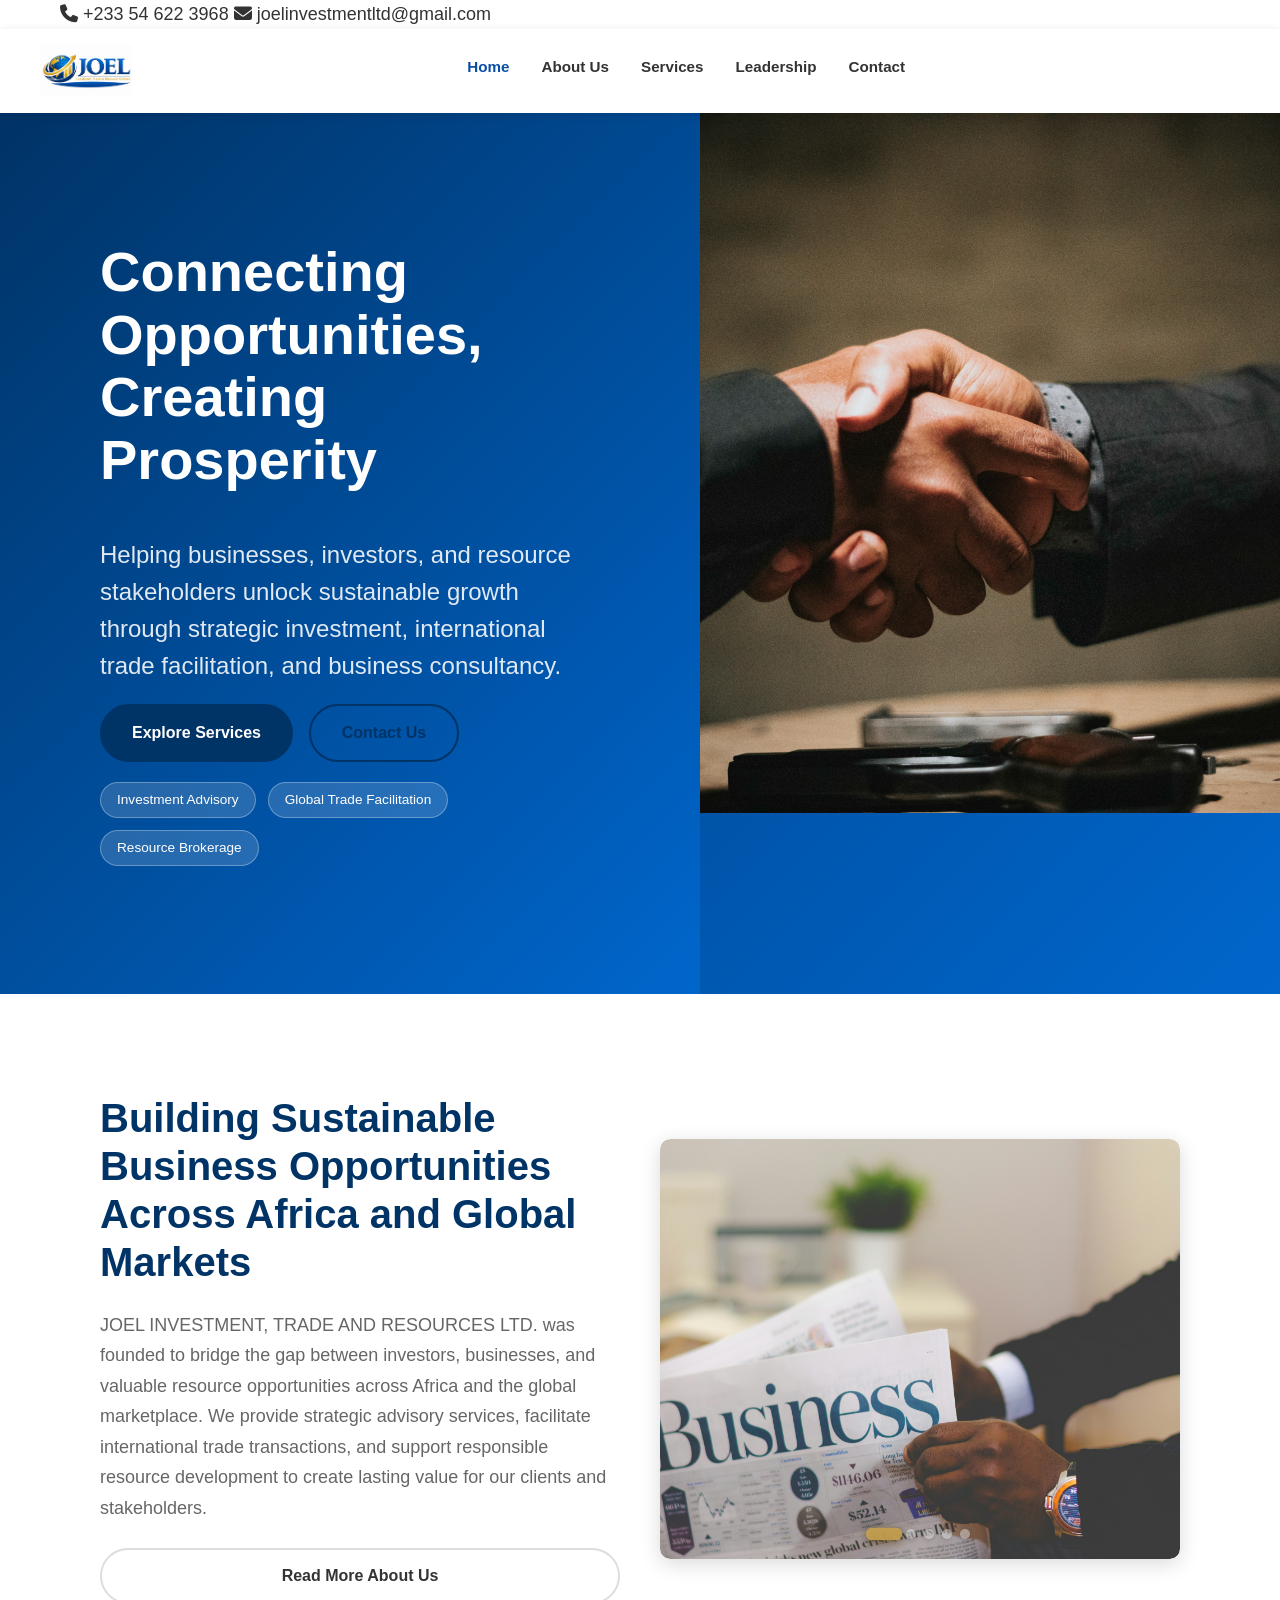
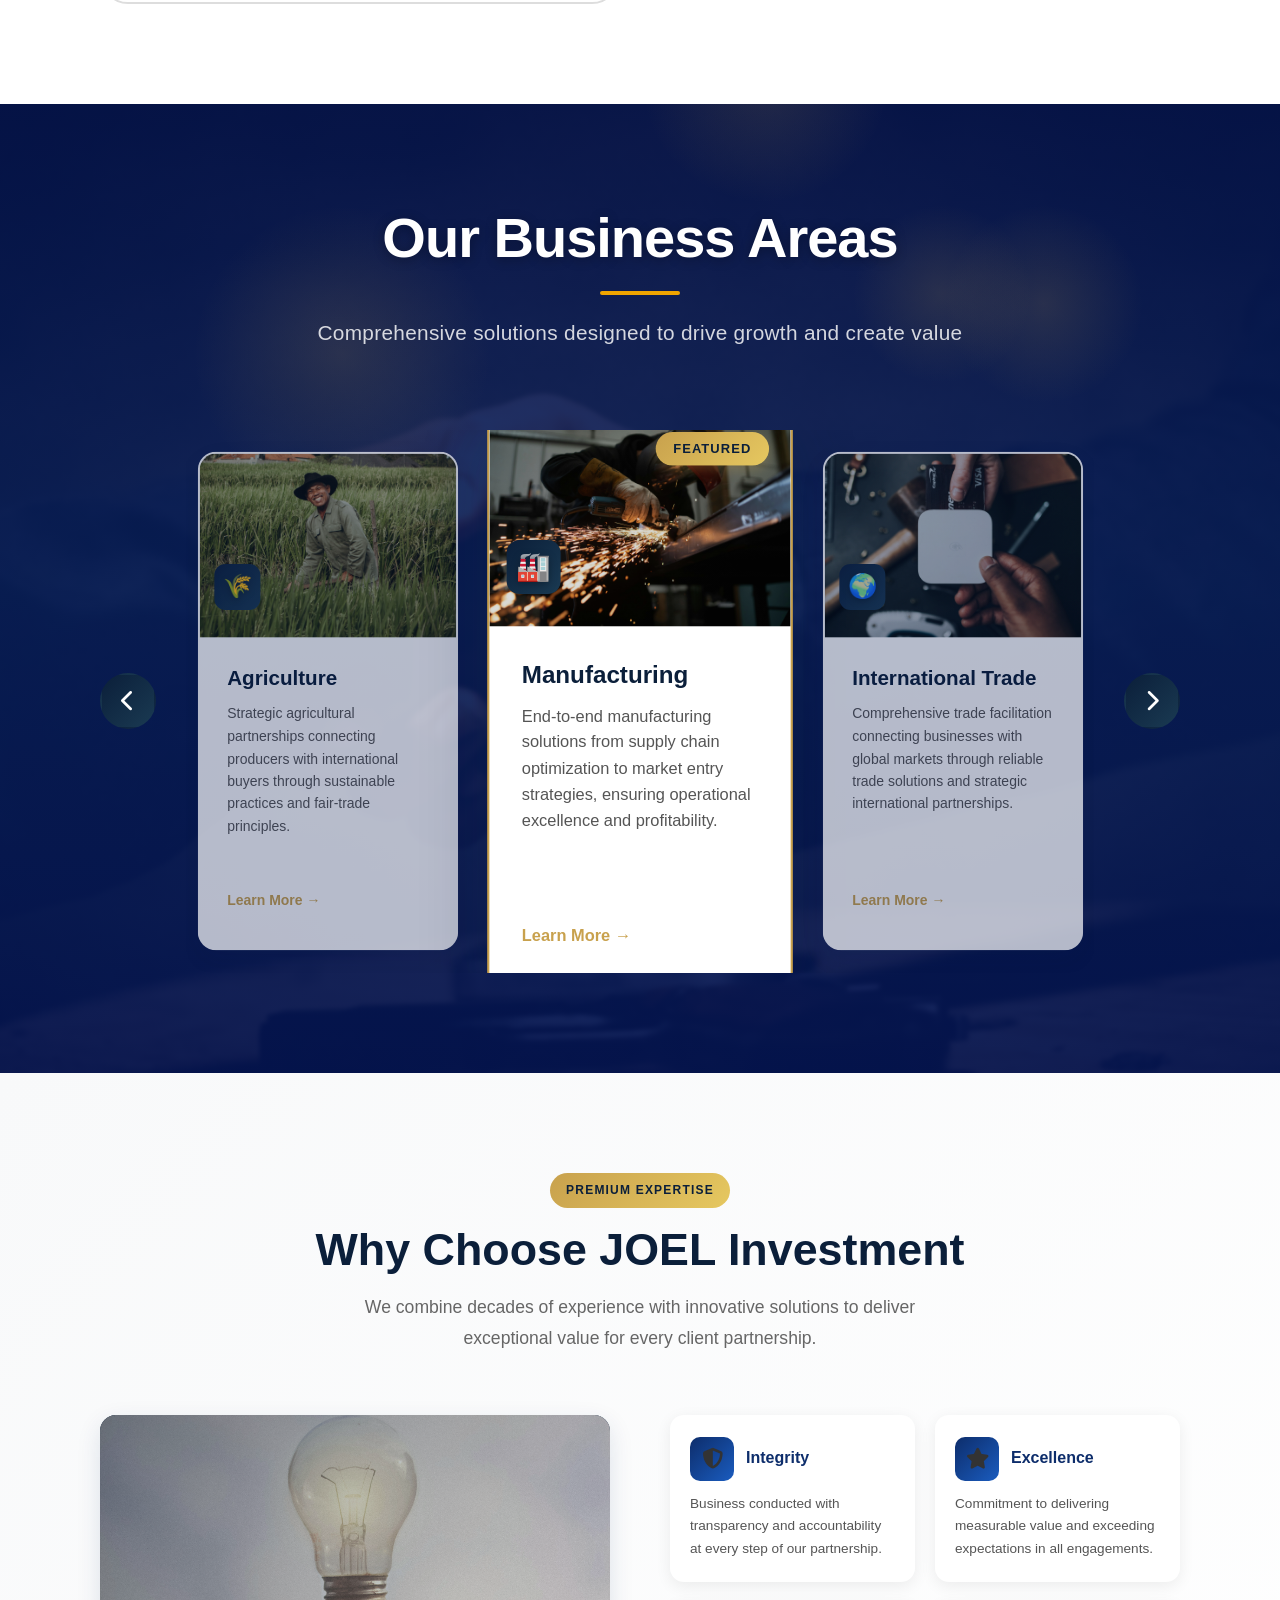
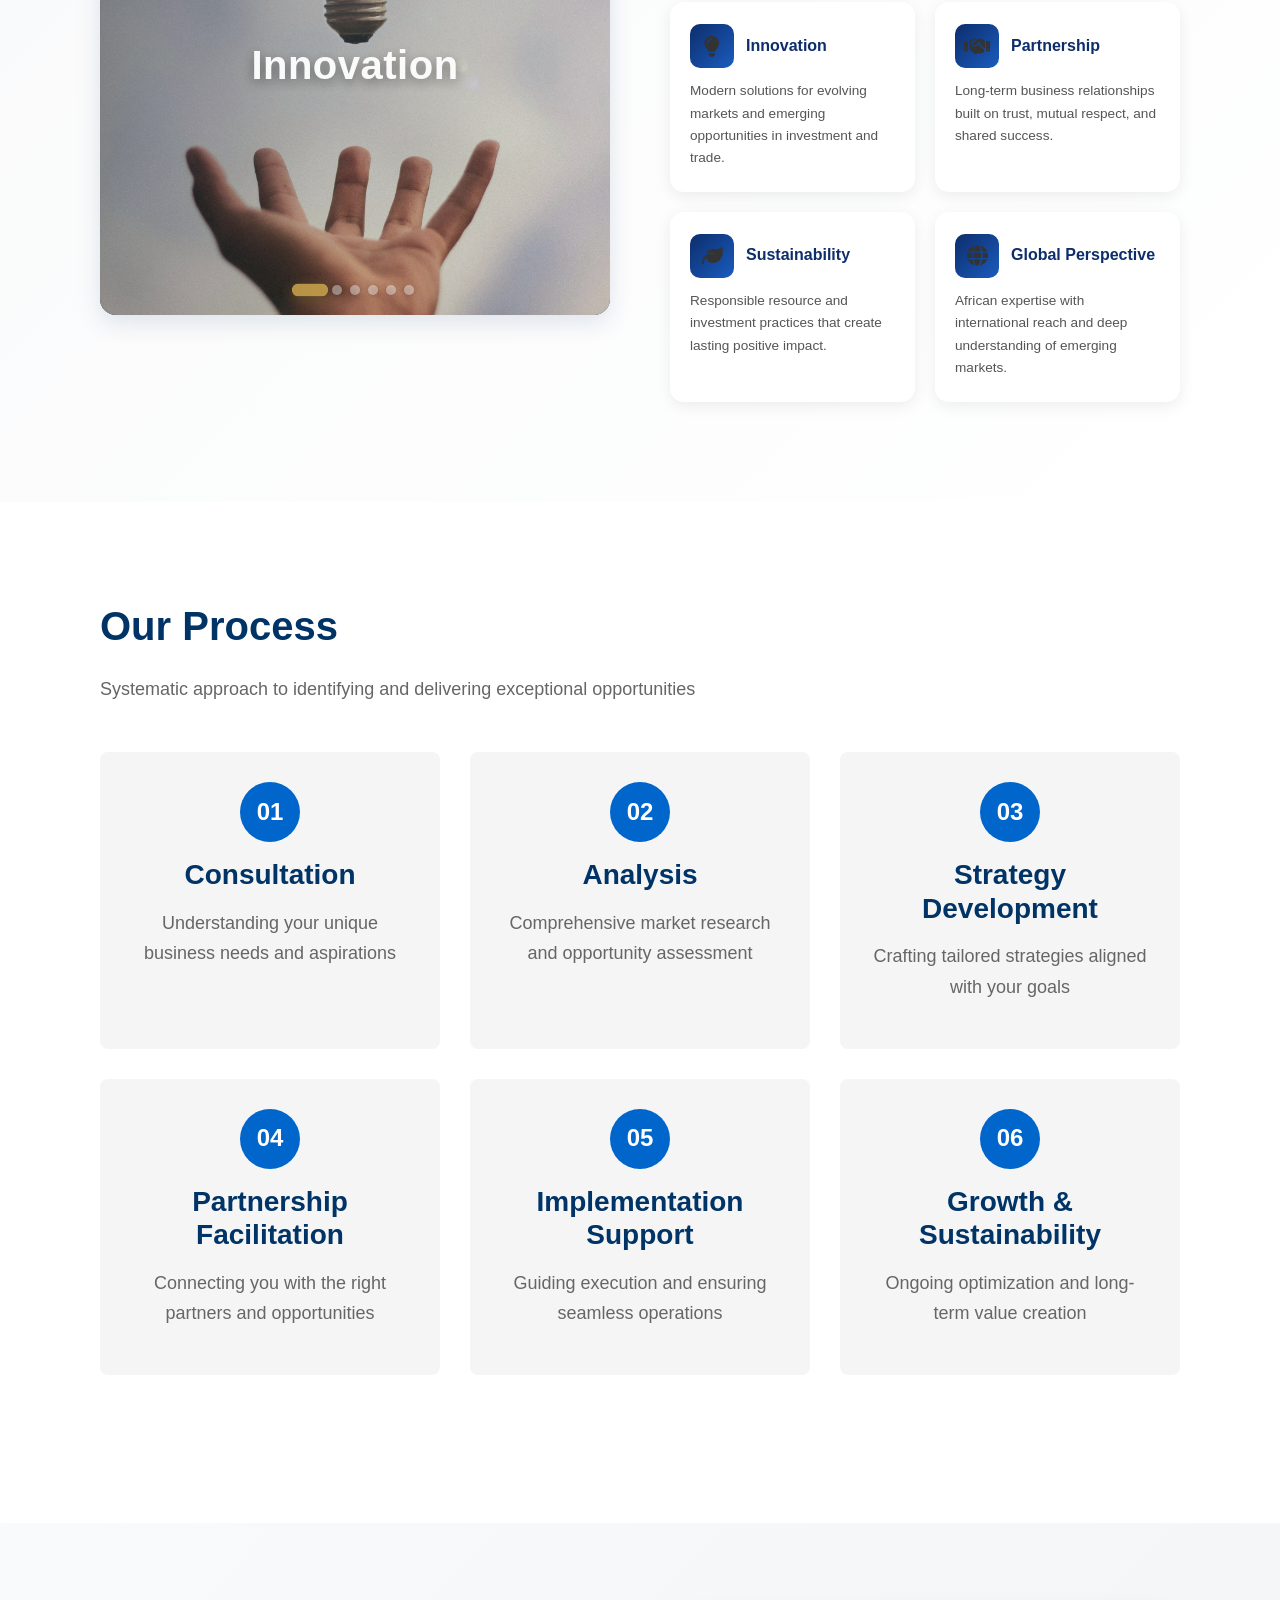
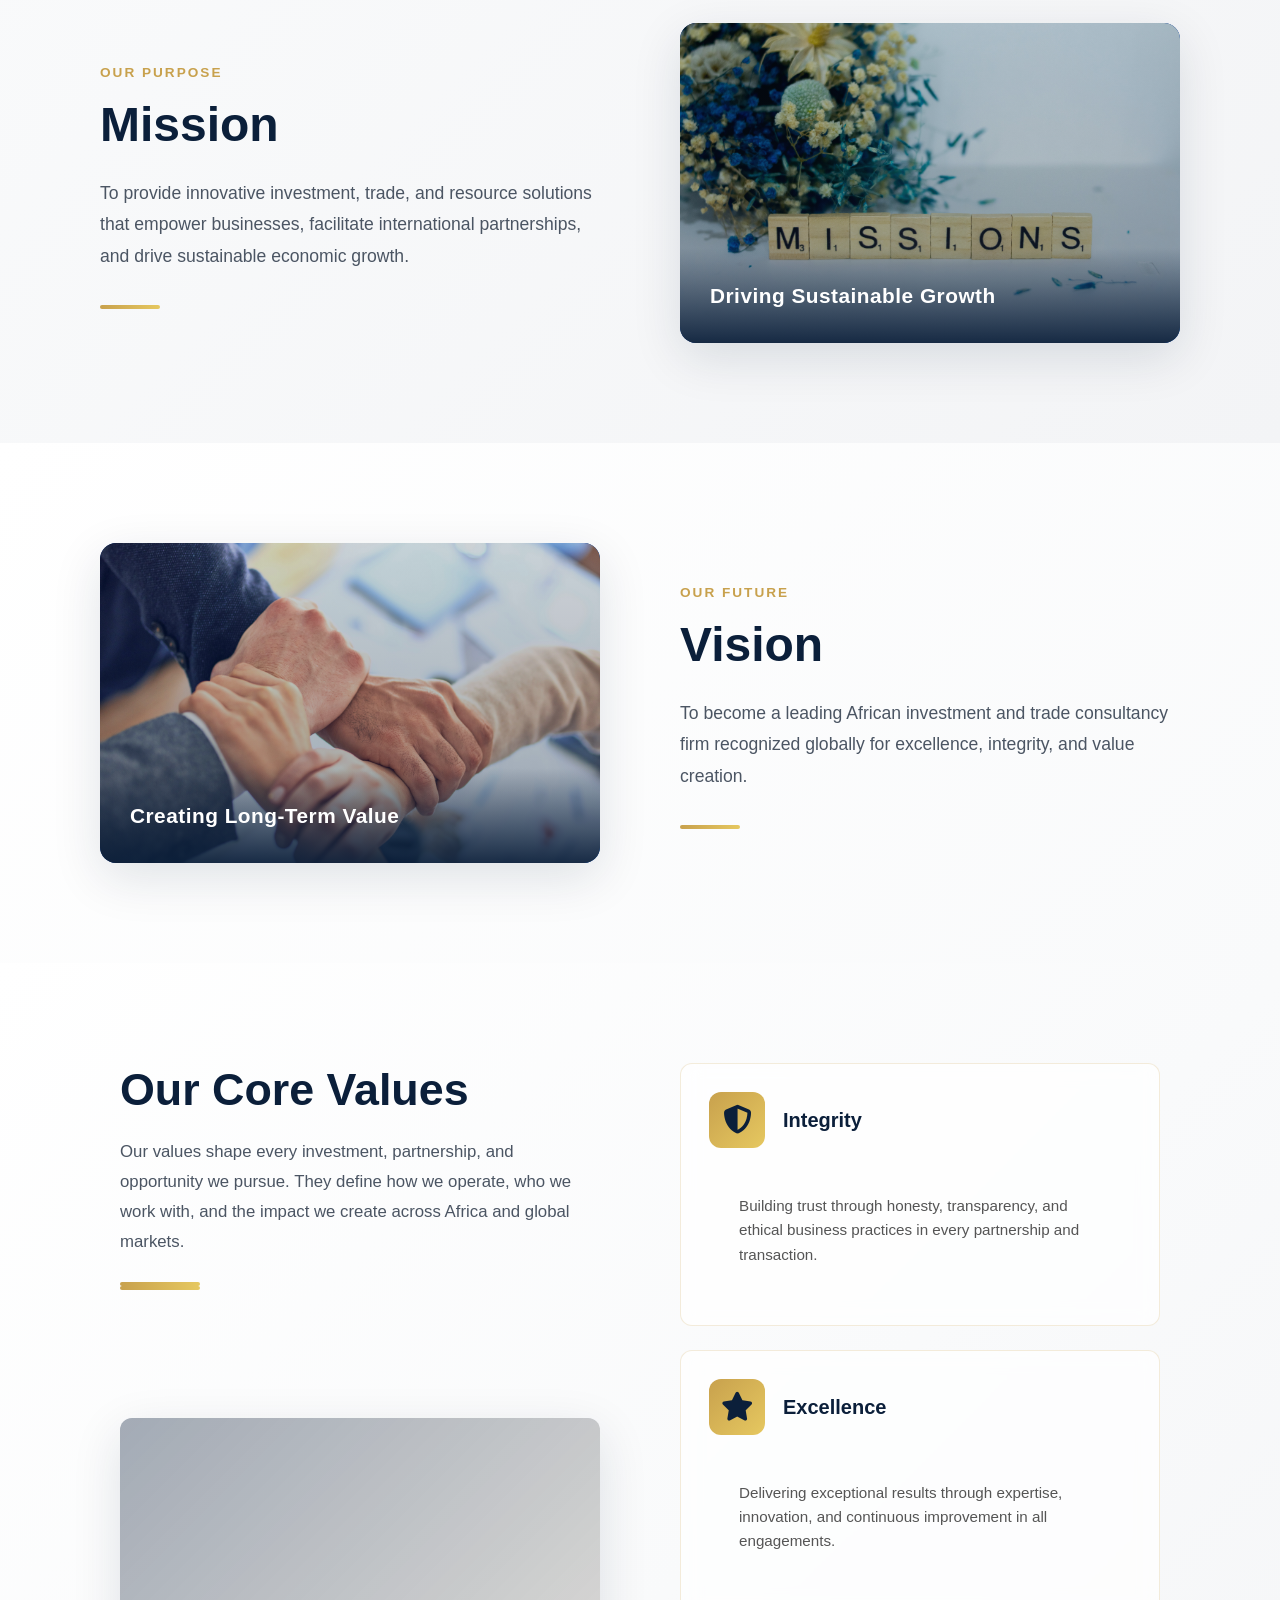
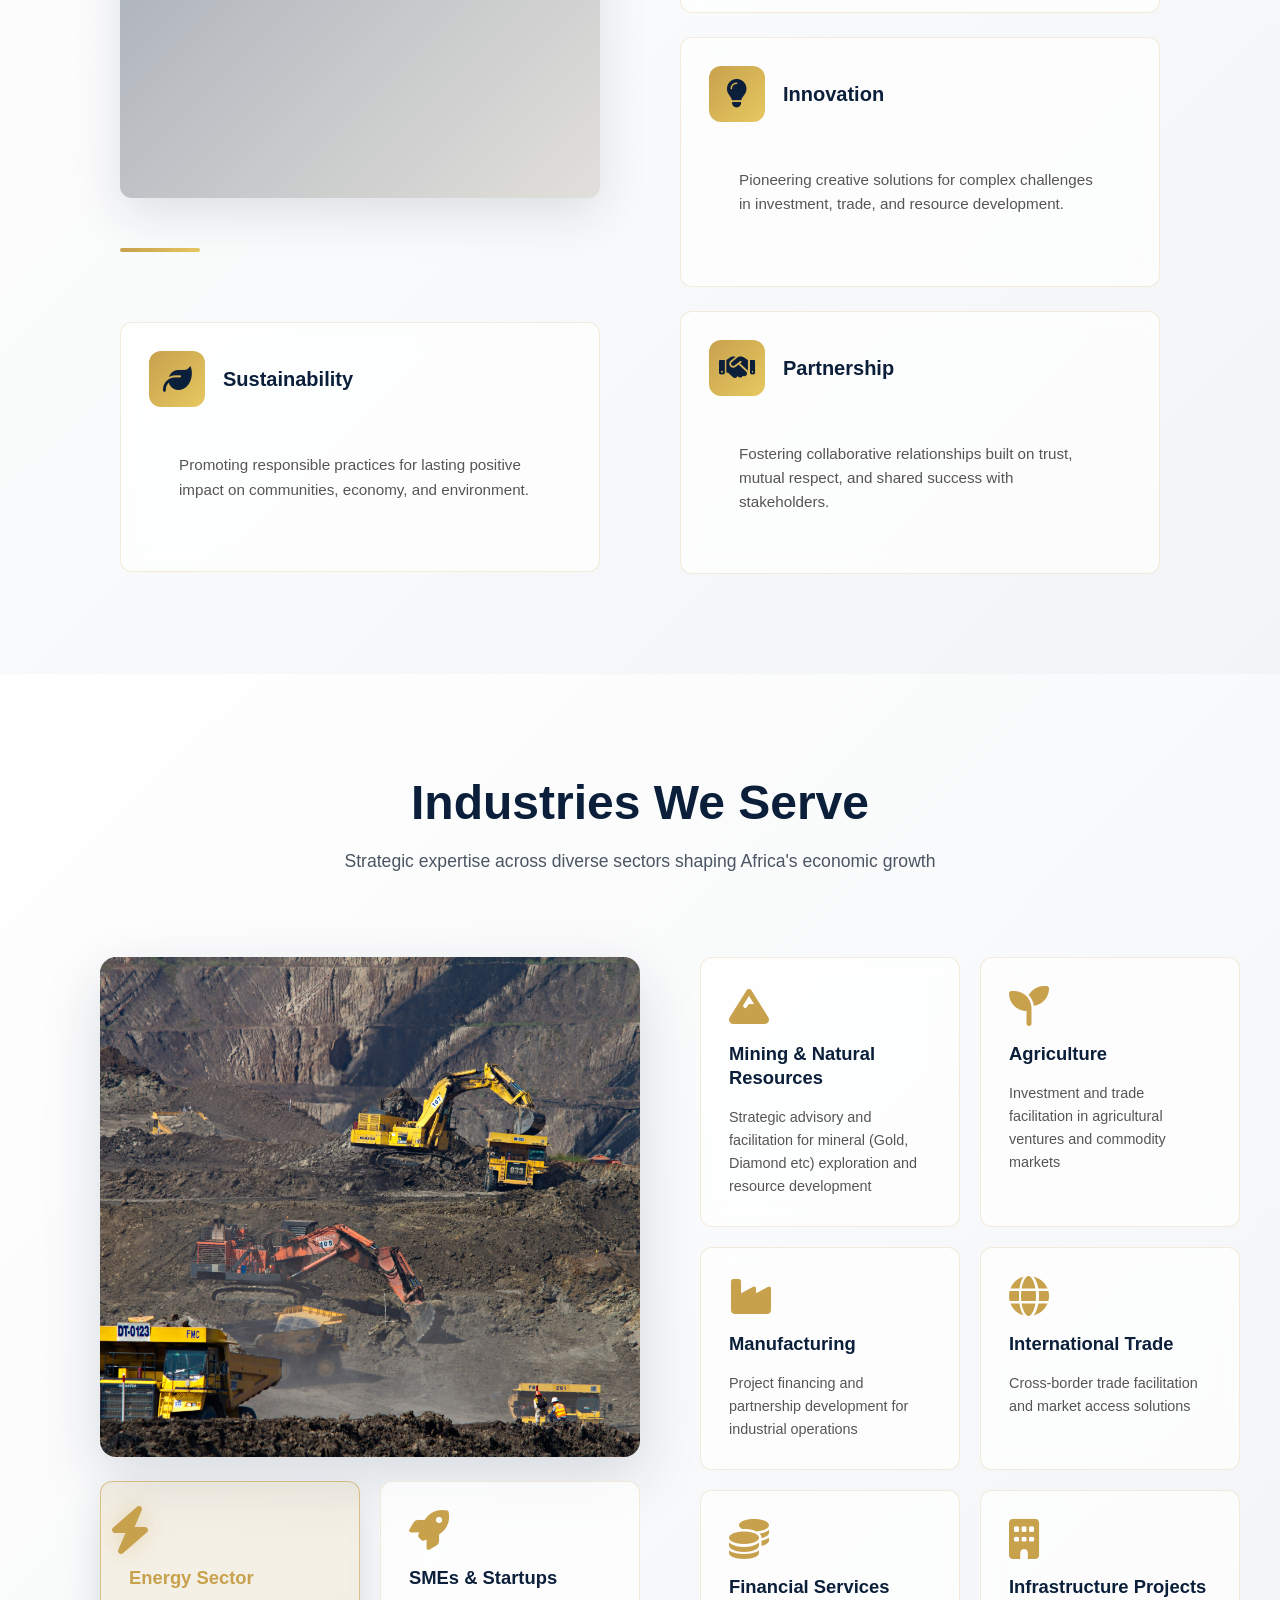
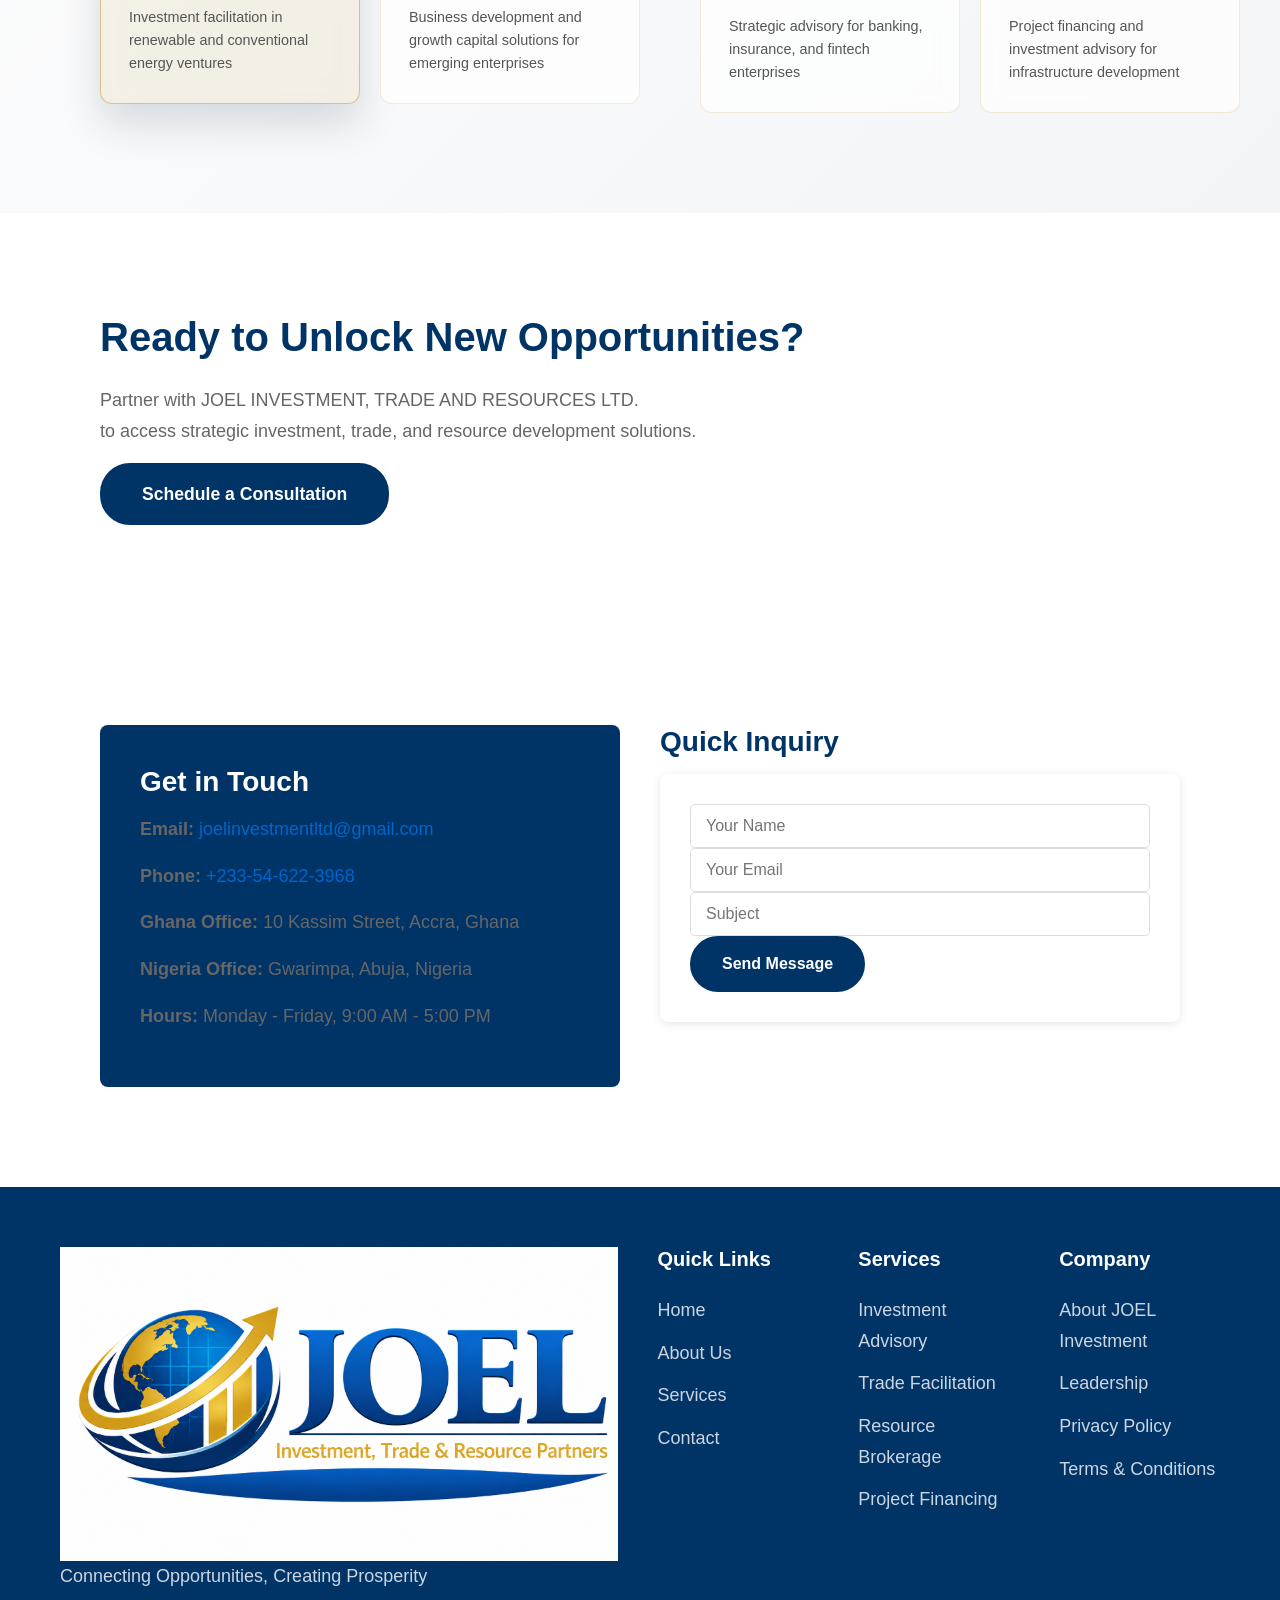
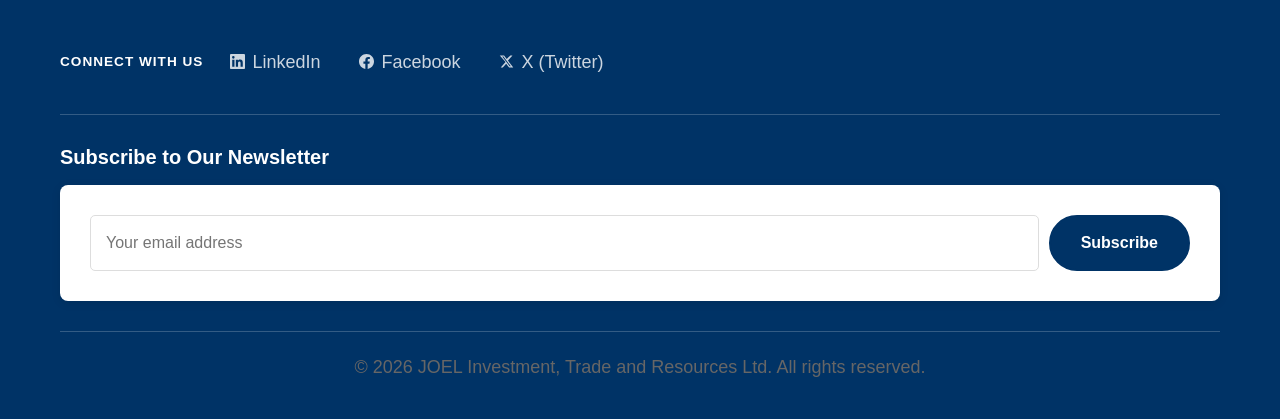
==== commit b313acd6: "Update responsive website fixes" ====
--- a/index.html
+++ b/index.html
@@ -175,7 +175,7 @@
 
                 <!-- RIGHT HALF: Hero media sequence -->
                 <div class="hero-right hero-media" id="homeHeroMedia">
-                    <!-- CEO Image (shows first for 5 seconds) -->
+                    <!-- CEO Image (shows first for 3 seconds) -->
                     <img
                         src="assets/images/portfolio/Mr. Arinze Okarfo.jpeg"
                         alt="Okafor C. Arinze - Founder & CEO"
@@ -189,7 +189,7 @@
                         id="heroVideoCarousel"
                     >
                         <video
-                            class="hero-video hero-cycle-video active-video"
+                            class="hero-video hero-cycle-video"
                             autoplay
                             muted
                             playsinline
@@ -242,7 +242,7 @@
                             </div>
                             <div class="video-timer">
                                 <span class="current-time">0:00</span> /
-                                <span class="duration">0:10</span>
+                                <span class="duration">0:05</span>
                             </div>
                         </div>
                     </div>
@@ -410,17 +410,7 @@
                         id="businessPrev"
                         aria-label="Previous Industry"
                     >
-                        <svg
-                            width="24"
-                            height="24"
-                            viewBox="0 0 24 24"
-                            fill="none"
-                            stroke="currentColor"
-                            stroke-width="2.5"
-                            stroke-linecap="round"
-                        >
-                            <polyline points="15 18 9 12 15 6"></polyline>
-                        </svg>
+                        <i class="fas fa-chevron-left" aria-hidden="true"></i>
                     </button>
 
                     <!-- Slider Container -->
@@ -584,17 +574,7 @@
                         id="businessNext"
                         aria-label="Next Industry"
                     >
-                        <svg
-                            width="24"
-                            height="24"
-                            viewBox="0 0 24 24"
-                            fill="none"
-                            stroke="currentColor"
-                            stroke-width="2.5"
-                            stroke-linecap="round"
-                        >
-                            <polyline points="9 18 15 12 9 6"></polyline>
-                        </svg>
+                        <i class="fas fa-chevron-right" aria-hidden="true"></i>
                     </button>
                 </div>
             </div>
@@ -1268,7 +1248,7 @@
                             <i class="fas fa-mountain"></i>
                             <h3>Mining & Natural Resources</h3>
                             <p>
-                                Strategic advisory and facilitation for mineral
+                                Strategic advisory and facilitation for mineral (Gold, Diamond etc)
                                 exploration and resource development
                             </p>
                         </div>
--- a/assets/css/style.css
+++ b/assets/css/style.css
@@ -1952,7 +1952,7 @@
     white-space: nowrap !important;
 }
 
-/* On tablet Ã¢â‚¬â€ allow wrap */
+/* On tablet - allow wrap */
 @media (max-width: 900px) {
     .footer-social {
         flex-wrap: wrap !important;
@@ -1962,7 +1962,7 @@
     }
 }
 
-/* On mobile Ã¢â‚¬â€ stack vertically */
+/* On mobile - stack vertically */
 @media (max-width: 480px) {
     .footer-social {
         flex-direction: column !important;
@@ -3990,7 +3990,7 @@
     transform: none;
 }
 
-/* Active/highlighted card Ã¢â‚¬â€ gold background */
+/* Active/highlighted card - gold background */
 .why-card.is-active .why-card-icon {
     background: linear-gradient(135deg, #f0a500, #d4920a);
 }
@@ -4678,6 +4678,46 @@
     opacity: 1;
 }
 
+.mission-slider .slider-container,
+.vision-slider .slider-container {
+    min-height: 320px;
+    isolation: isolate;
+}
+
+.mission-slider .slider-track,
+.vision-slider .slider-track {
+    min-height: inherit;
+}
+
+.mission-slider .slide,
+.vision-slider .slide {
+    display: block;
+    visibility: visible;
+    transform: translateX(100%) scale(0.98);
+    transition:
+        opacity 0.8s ease,
+        transform 0.8s cubic-bezier(0.22, 1, 0.36, 1);
+    will-change: opacity, transform;
+    pointer-events: none;
+}
+
+.mission-slider .slide.active,
+.vision-slider .slide.active,
+.mission-slider .slide.is-active,
+.vision-slider .slide.is-active {
+    opacity: 1;
+    transform: translateX(0) scale(1);
+    z-index: 2;
+    pointer-events: auto;
+}
+
+.mission-slider .slide.is-exiting,
+.vision-slider .slide.is-exiting {
+    opacity: 0;
+    transform: translateX(-100%) scale(0.98);
+    z-index: 1;
+}
+
 .slide-caption p {
     color: #ffffff;
     font-size: 1.3rem;
@@ -6466,7 +6506,7 @@
     transform: scale(1.08);
 }
 
-/* Ã¢â€â‚¬Ã¢â€â‚¬Ã¢â€â‚¬ Services Grid Layout System Ã¢â€â‚¬Ã¢â€â‚¬Ã¢â€â‚¬ */
+/* Services Grid Layout System */
 .services-grid {
     display: grid;
     grid-template-columns: repeat(3, 1fr);
@@ -6655,7 +6695,7 @@
 }
 
 .svp-play-btn.is-playing::before {
-    content: "Ã¢ÂÂ¸";
+    content: "II";
     font-size: 1.1rem;
 }
 
@@ -7868,7 +7908,7 @@
 }
 
 /* ===========================================
-   CRITICAL OVERRIDES Ã¢â‚¬â€ CAROUSEL & VIDEO SIZING
+   CRITICAL OVERRIDES - CAROUSEL & VIDEO SIZING
    These must come LAST to win specificity battles
    =========================================== */
 
--- a/assets/css/mobile-responsive-complete.css
+++ b/assets/css/mobile-responsive-complete.css
@@ -1206,3 +1206,376 @@
     z-index: 1080 !important;
   }
 }
+
+/* ============ CASCADE GUARD: SERVICES HERO RESPONSIVE STACK ============ */
+@media (max-width: 1024px) {
+  .services-hero-section {
+    display: flex !important;
+    flex-direction: column !important;
+    flex-wrap: wrap !important;
+    width: 100% !important;
+    max-width: 100% !important;
+    min-height: auto !important;
+    overflow: hidden !important;
+  }
+
+  .services-hero-left,
+  .services-hero-right {
+    position: relative !important;
+    inset: auto !important;
+    width: 100% !important;
+    max-width: 100% !important;
+    min-height: auto !important;
+    clip-path: none !important;
+    overflow: hidden !important;
+    transform: none !important;
+  }
+
+  .services-hero-right {
+    order: 1 !important;
+    height: 420px !important;
+    min-height: 420px !important;
+  }
+
+  .services-hero-left {
+    order: 2 !important;
+    padding: 56px 40px !important;
+  }
+
+  .services-hero-content {
+    width: 100% !important;
+    max-width: 820px !important;
+    margin: 0 auto !important;
+  }
+
+  .services-hero-videos-container {
+    position: relative !important;
+    width: 100% !important;
+    height: 100% !important;
+    min-height: inherit !important;
+  }
+
+  .services-hero-video {
+    width: 100% !important;
+    height: 100% !important;
+    object-fit: cover !important;
+  }
+}
+
+@media (max-width: 768px) {
+  .services-hero-section {
+    padding: 0 !important;
+  }
+
+  .services-hero-right {
+    height: 340px !important;
+    min-height: 340px !important;
+  }
+
+  .services-hero-left {
+    padding: 42px 24px !important;
+  }
+
+  .services-hero-buttons {
+    width: 100% !important;
+  }
+}
+
+@media (max-width: 480px) {
+  .services-hero-right {
+    height: 290px !important;
+    min-height: 290px !important;
+  }
+
+  .services-hero-left {
+    padding: 36px 20px !important;
+  }
+}
+
+@media (max-width: 360px) {
+  .services-hero-right {
+    height: 250px !important;
+    min-height: 250px !important;
+  }
+}
+
+/* ============ CASCADE GUARD: LEADERSHIP SPOTLIGHT MOBILE ============ */
+@media (max-width: 768px) {
+  .leadership-spotlight {
+    width: 100% !important;
+    max-width: 100% !important;
+    padding: 56px 20px !important;
+    overflow: hidden !important;
+  }
+
+  .spotlight-container {
+    display: flex !important;
+    flex-direction: column !important;
+    align-items: center !important;
+    width: 100% !important;
+    max-width: 100% !important;
+    min-height: 0 !important;
+    gap: 0 !important;
+    margin: 0 auto !important;
+  }
+
+  .spotlight-left {
+    width: 100% !important;
+    max-width: 420px !important;
+    overflow: hidden !important;
+    border-radius: 18px !important;
+  }
+
+  .spotlight-left img {
+    display: block !important;
+    width: 100% !important;
+    height: auto !important;
+    min-height: 0 !important;
+    aspect-ratio: 4 / 5 !important;
+    object-fit: cover !important;
+    object-position: top center !important;
+    border-radius: 18px !important;
+  }
+
+  .spotlight-left::after {
+    border-radius: 0 0 18px 18px !important;
+  }
+
+  .spotlight-overlay {
+    left: 22px !important;
+    right: 22px !important;
+    bottom: 22px !important;
+  }
+
+  .spotlight-right {
+    display: flex !important;
+    flex-direction: column !important;
+    align-items: stretch !important;
+    width: 100% !important;
+    max-width: 680px !important;
+    padding: 30px 0 0 !important;
+    text-align: left !important;
+  }
+
+  .spotlight-right-label,
+  .spotlight-right h3,
+  .spotlight-right-subtitle {
+    text-align: center !important;
+  }
+
+  .spotlight-right-divider {
+    margin-left: auto !important;
+    margin-right: auto !important;
+  }
+
+  .spotlight-right-bio,
+  #fullLeadershipProfile {
+    width: 100% !important;
+    max-width: 100% !important;
+  }
+
+  #fullLeadershipProfile.is-open {
+    max-height: 2600px !important;
+  }
+
+  #fullLeadershipProfile p,
+  .spotlight-right-bio p {
+    font-size: 16px !important;
+    line-height: 1.9 !important;
+    word-break: normal !important;
+    overflow-wrap: break-word !important;
+  }
+
+  .flp-highlights {
+    width: 100% !important;
+    max-width: 100% !important;
+    padding: 20px !important;
+    margin-top: 22px !important;
+  }
+
+  .flp-highlight-item {
+    align-items: flex-start !important;
+    gap: 12px !important;
+  }
+
+  .leadership-profile-btn {
+    align-self: center !important;
+    width: 100% !important;
+    max-width: 360px !important;
+    margin: 24px auto 0 !important;
+  }
+
+  .spotlight-tags {
+    justify-content: center !important;
+    width: 100% !important;
+  }
+}
+
+@media (max-width: 480px) {
+  .leadership-spotlight {
+    padding: 48px 16px !important;
+  }
+
+  .spotlight-left {
+    max-width: 340px !important;
+  }
+
+  .spotlight-overlay-name {
+    font-size: 1.25rem !important;
+  }
+
+  .flp-highlights {
+    padding: 18px !important;
+  }
+}
+
+/* Business Areas carousel arrow icon repair */
+.business-slider-wrapper,
+.carousel-nav {
+  position: relative !important;
+  z-index: 9999 !important;
+  overflow: visible !important;
+}
+
+.business-slider-wrapper .business-arrow,
+.carousel-nav button {
+  z-index: 10000 !important;
+}
+
+.business-arrow,
+.carousel-prev,
+.carousel-next,
+.business-prev-btn,
+.business-next-btn {
+  width: 56px !important;
+  height: 56px !important;
+  min-width: 56px !important;
+  max-width: 56px !important;
+  min-height: 56px !important;
+  max-height: 56px !important;
+  border-radius: 50% !important;
+  display: flex !important;
+  align-items: center !important;
+  justify-content: center !important;
+  overflow: visible !important;
+  cursor: pointer !important;
+  line-height: 1 !important;
+  flex: 0 0 56px !important;
+}
+
+.business-arrow i,
+.carousel-prev i,
+.carousel-next i,
+.business-prev-btn i,
+.business-next-btn i,
+.carousel-nav i {
+  font-size: 22px !important;
+  color: #ffffff !important;
+  display: block !important;
+  opacity: 1 !important;
+  visibility: visible !important;
+  line-height: 1 !important;
+  position: relative !important;
+  z-index: 10001 !important;
+}
+
+@media (max-width: 768px) {
+  .business-slider-wrapper {
+    overflow: visible !important;
+  }
+
+  .business-slider-container {
+    width: 100% !important;
+    max-width: 100% !important;
+  }
+
+  .business-arrow,
+  .carousel-prev,
+  .carousel-next,
+  .business-prev-btn,
+  .business-next-btn {
+    position: absolute !important;
+    top: 50% !important;
+    z-index: 10000 !important;
+  }
+
+  .business-arrow-prev,
+  .carousel-prev,
+  .business-prev-btn {
+    left: 12px !important;
+    right: auto !important;
+    transform: translateY(-50%) !important;
+  }
+
+  .business-arrow-next,
+  .carousel-next,
+  .business-next-btn {
+    right: 12px !important;
+    left: auto !important;
+    transform: translateY(-50%) !important;
+  }
+
+  .business-arrow-prev:hover,
+  .carousel-prev:hover,
+  .business-prev-btn:hover {
+    transform: translateY(-50%) scale(1.06) !important;
+  }
+
+  .business-arrow-next:hover,
+  .carousel-next:hover,
+  .business-next-btn:hover {
+    transform: translateY(-50%) scale(1.06) !important;
+  }
+}
+
+/* Services page card grid layout repair */
+#services-grid {
+  width: 100% !important;
+  max-width: 100% !important;
+  overflow-x: hidden !important;
+}
+
+#services-grid #servicesGrid.services-grid {
+  display: grid !important;
+  grid-template-columns: repeat(3, minmax(0, 1fr)) !important;
+  gap: clamp(20px, 2.2vw, 28px) !important;
+  width: min(100%, 1320px) !important;
+  max-width: 1320px !important;
+  margin: 0 auto !important;
+  padding: 20px clamp(18px, 4vw, 48px) 60px !important;
+  box-sizing: border-box !important;
+  align-items: stretch !important;
+}
+
+#services-grid #servicesGrid > .service-card-premium,
+#services-grid #servicesGrid > .services-video-panel {
+  width: 100% !important;
+  max-width: none !important;
+  min-width: 0 !important;
+  margin: 0 !important;
+}
+
+#services-grid #servicesGrid > .service-card-premium {
+  height: 100%;
+}
+
+@media (max-width: 1024px) {
+  #services-grid #servicesGrid.services-grid {
+    grid-template-columns: repeat(2, minmax(0, 1fr)) !important;
+    max-width: 900px !important;
+    padding-inline: clamp(18px, 5vw, 40px) !important;
+  }
+}
+
+@media (max-width: 768px) {
+  #services-grid #servicesGrid.services-grid {
+    grid-template-columns: 1fr !important;
+    max-width: 520px !important;
+    gap: 20px !important;
+    padding: 18px clamp(16px, 5vw, 24px) 44px !important;
+  }
+
+  #services-grid #servicesGrid > .services-video-panel {
+    grid-column: span 1 !important;
+  }
+}
